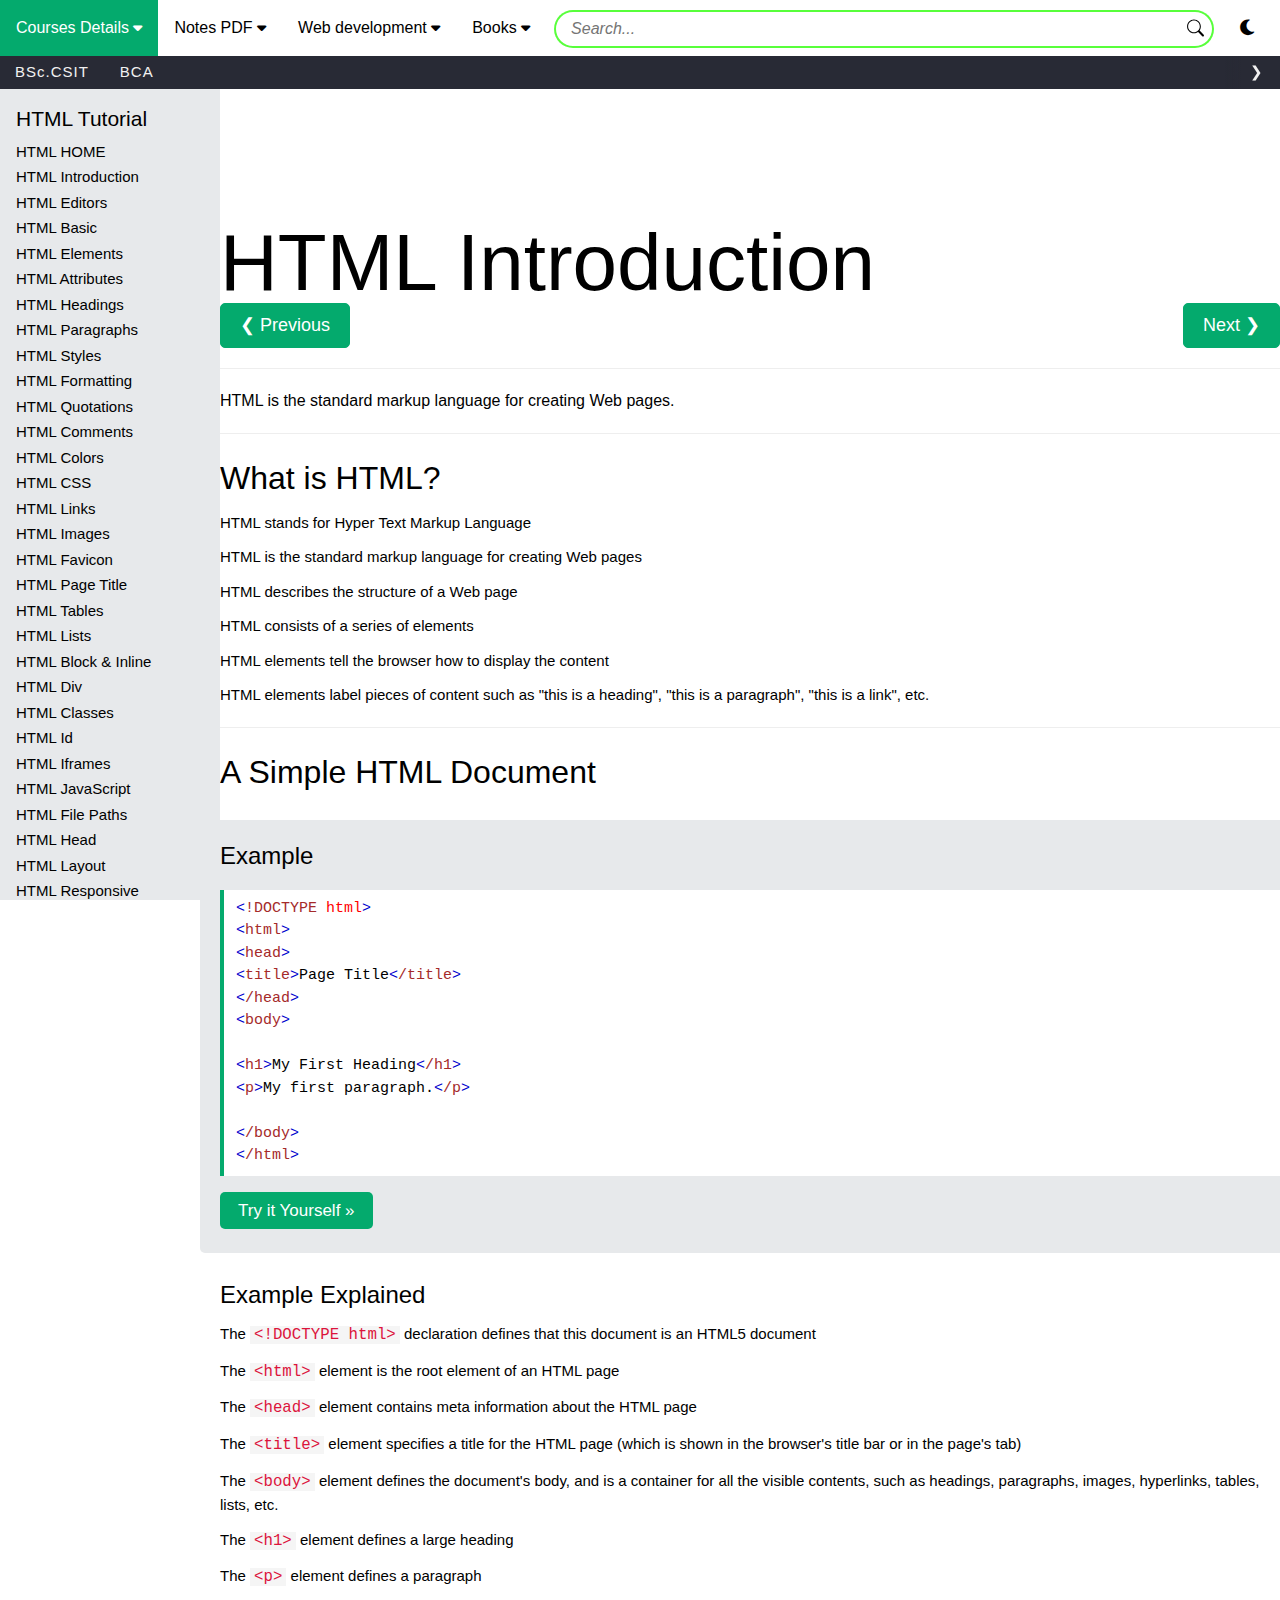
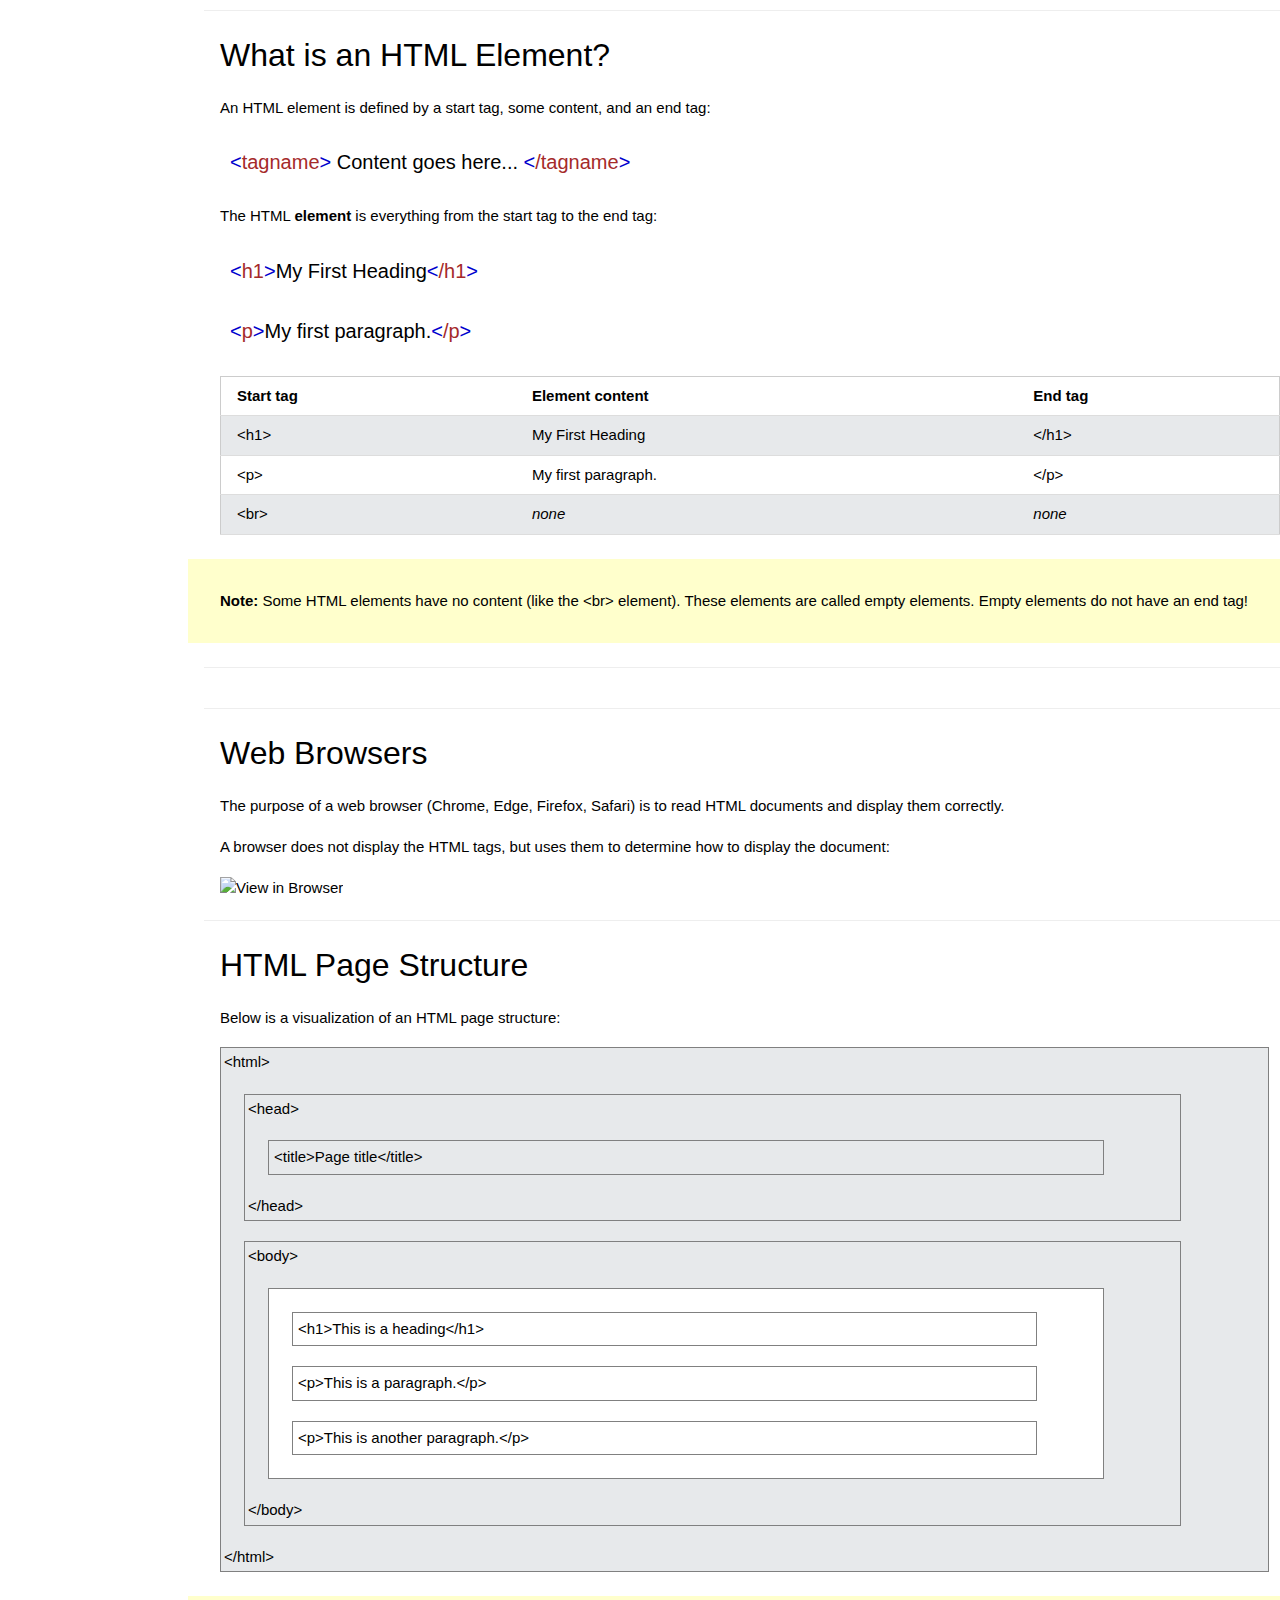
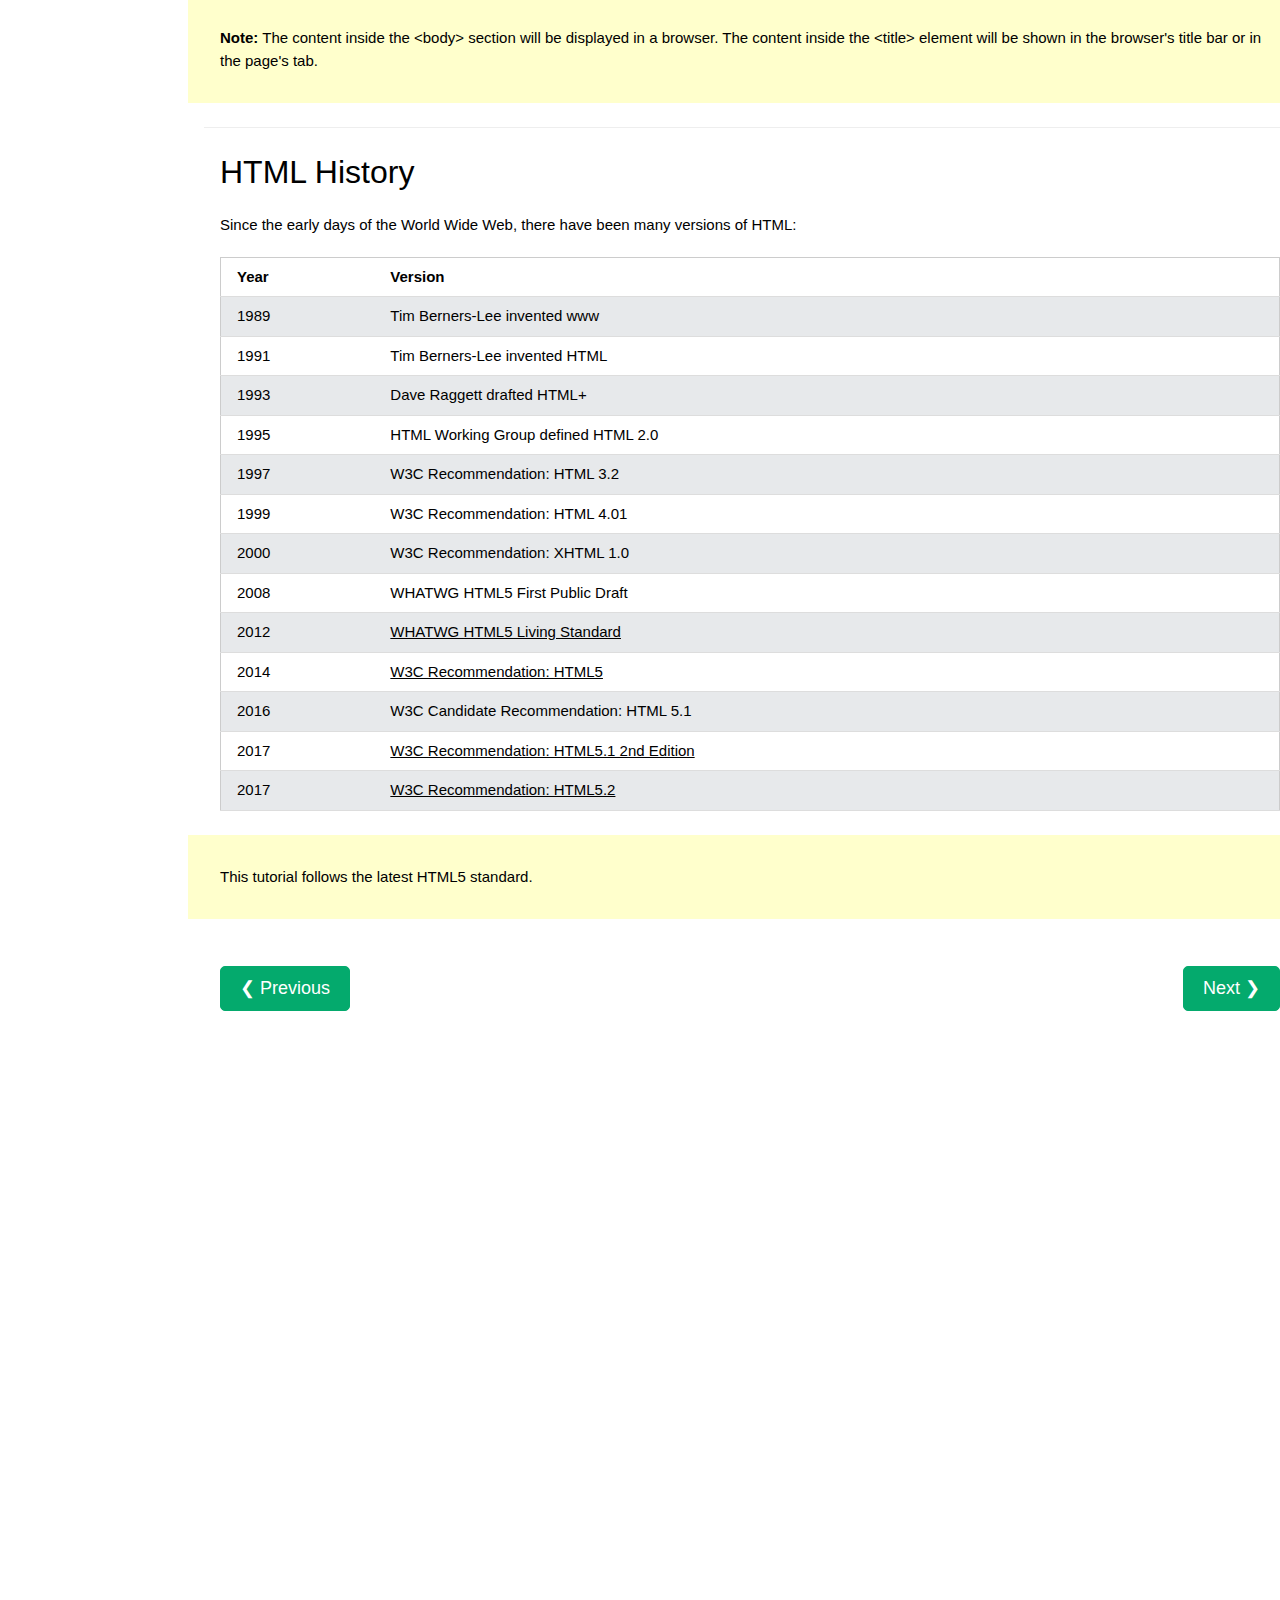
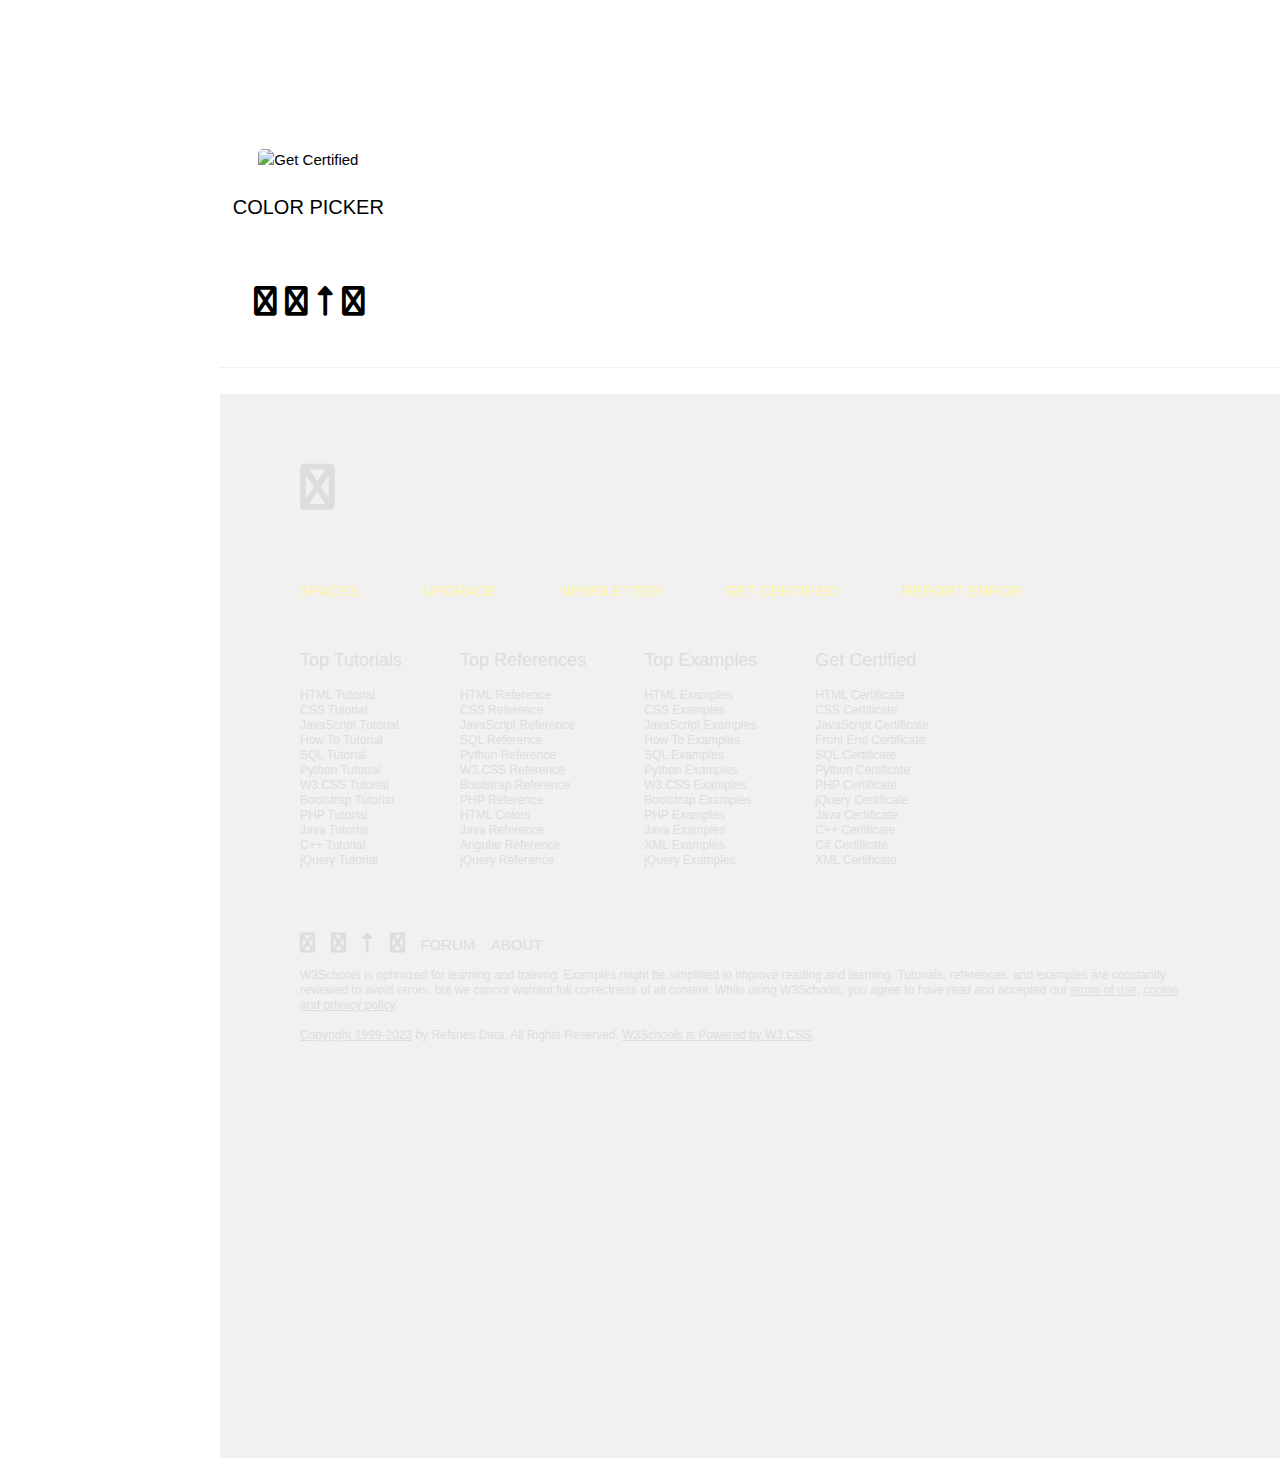
==== csit/index.html @ 094f54e8 "Add files via upload" ====
<!DOCTYPE html>
<html lang="en-US">
<head>
    <title>Introduction to HTML</title>
    <meta charset="utf-8">
    <meta name="viewport" content="width=device-width, initial-scale=1">
    <meta name="author" content="Your Name">
\
    <meta name="Keywords"
        content="HTML, CSS, JavaScript, PHP, Java, jQuery, Bootstrap, XML, Icons, NodeJS, React, Angular, Git, Data Science, Tutorials, Programming, Web Development, Online Training, Learning, Quiz, Exercises, Courses, Lessons, References, Examples, Source code, Tips, Website, Pipara Academy, RRM Campus, Ramswarup Ramsagar Multiple Campus.">

    <meta name="Description"
        content="Explore HTML, CSS, JavaScript, PHP, Java, jQuery, Bootstrap, XML, Icons, NodeJS, React, Angular, Git, Data Science, Tutorials, Programming, Web Development, and more at Pipara Academy, RRM Campus, and Ramswarup Ramsagar Multiple Campus. Dive into online training, quizzes, exercises, courses, and lessons. Access valuable references, examples, source code, and tips for a comprehensive learning experience.">

    <!-- Open Graph meta tags (for Facebook and other social platforms) -->
    <meta property="og:title" content="Your Website Title">
    <meta property="og:image" content="URL to your image">
    <meta property="og:image:width" content="436">
    <meta property="og:image:height" content="228">
    <meta property="og:url" content="URL to your website">
    <meta property="og:type" content="website">
    <meta property="og:image:type" content="image/png">
    <meta property="og:description" content="Pipara Academy offers free online tutorials, references, and exercises in all the major languages of the web. Explore comprehensive guides on popular subjects like HTML, CSS, JavaScript, Python, SQL, Java, and more. notes and pdf your learning experience to CSIT, BCA, and BBA with specialized resources in computer science, information technology, and business administration.">

    <!-- Twitter Card meta tags -->
    <meta name="twitter:card" content="summary_large_image">
    <meta name="twitter:site" content="@yourtwitterhandle">
    <meta name="twitter:title" content="Your Website Title">
    <meta name="twitter:description" content="Your website description for Twitter">
    <meta name="twitter:image" content="URL to your image">

    <!-- Favicon -->
    <link rel="icon" href="path/to/favicon.ico" type="image/x-icon">

    <link rel="apple-touch-icon" sizes="180x180" href="/apple-touch-icon.png">
    <link rel="icon" type="image/png" sizes="32x32" href="/favicon-32x32.png">
    <link rel="icon" type="image/png" sizes="16x16" href="/favicon-16x16.png">

    <link rel="manifest" href="/site.webmanifest">
    <link rel="mask-icon" href="/safari-pinned-tab.svg" color="#04aa6d">

    <meta name="msapplication-TileColor" content="#00a300">
    <meta name="theme-color" content="#ffffff">

    <!-- Search Engine Meta Tags -->
    <meta name="robots" content="index, follow">
    <meta name="googlebot" content="index, follow">
    <meta name="bingbot" content="index, follow">


    <!-- Canonical Link (Specify the preferred version of a page) -->
    <link rel="canonical" href="https://www.yourwebsite.com">


    <!-- CSS and JavaScript links go here -->
    <link rel="stylesheet" href="/style/topnav-main.css">
    <link rel="stylesheet" href="/style/template.css">


    <!-- icon cnd link fa fa-caret-down and fa fa-caret-up -->
    <link rel="stylesheet" href="https://cdnjs.cloudflare.com/ajax/libs/font-awesome/6.0.0/css/all.min.css" />


    <!-- JavaScript links go here -->
    <!-- <script async data-cfasync="false" src="javaScript/loader.js" type="text/javascript"></script> -->
     <!-- JavaScript links go here -->
    <script src="/javaScript/common-deps.js"></script>
    <script src="/javaScript/user-session.js"></script>
    <!-- JavaScript links go here -->
    <script src="/javaScript/my-learning.js"></script>

    <!-- google search on websites Search box -->
    <script src="/javaScript/uic.js"></script>
    <!-- google search on websites Search box -->
    <!-- javascript files -->

    <!-- javascript files -->


    
    <!-- Google Tag Manager -->
    <script>
        (function (w, d, s, l, i) {
            w[l] = w[l] || []; w[l].push({
                'gtm.start':
                    new Date().getTime(), event: 'gtm.js'
            }); var f = d.getElementsByTagName(s)[0],
                j = d.createElement(s), dl = l != 'dataLayer' ? '&l=' + l : ''; j.async = true; j.src =
                    'https://www.googletagmanager.com/gtm.js?id=' + i + dl; f.parentNode.insertBefore(j, f);
        })(window, document, 'script', 'dataLayer', 'GTM-KTCFC3S');

        var subjectFolder = location.pathname;
        subjectFolder = subjectFolder.replace("/", "");
        if (subjectFolder.startsWith("python/") == true) {
            if (subjectFolder.includes("/numpy/") == true) {
                subjectFolder = "numpy/"
            } else if (subjectFolder.includes("/pandas/") == true) {
                subjectFolder = "pandas/"
            } else if (subjectFolder.includes("/scipy/") == true) {
                subjectFolder = "scipy/"
            }
        }
        subjectFolder = subjectFolder.substr(0, subjectFolder.indexOf("/"));
    </script>
    <!-- End Google Tag Manager -->

    <script src="/lib/uic.js?v=1.0.5"></script>
    <script data-cfasync="false" type="text/javascript">
        var k42 = false;
        // GPT slots
        var gptAdSlots = [];
        window.googletag = window.googletag || { cmd: [] };
        googletag.cmd.push(function () {
            googletag.pubads().setTargeting("page_section", subjectFolder);

        });
        k42 = true;

    </script>
    <script data-cfasync="false" type="text/javascript">
        window.snigelPubConf = {
            "adengine": {

                "activeAdUnits": ["main_leaderboard", "sidebar_top", "bottom_left", "bottom_right"]

            }
        }
        uic_r_a()
    </script>
    <script type='text/javascript'>
        var stickyadstatus = "";
        function fix_stickyad() {
            document.getElementById("stickypos").style.position = "sticky";
            var elem = document.getElementById("stickyadcontainer");
            if (!elem) { return false; }
            if (document.getElementById("skyscraper")) {
                var skyWidth = Number(w3_getStyleValue(document.getElementById("skyscraper"), "width").replace("px", ""));
            }
            else {
                var skyWidth = Number(w3_getStyleValue(document.getElementById("right"), "width").replace("px", ""));
            }
            elem.style.width = skyWidth + "px";
            if (window.innerWidth <= 992) {
                elem.style.position = "";
                elem.style.top = stickypos + "px";
                return false;
            }
            var stickypos = document.getElementById("stickypos").offsetTop;
            var docTop = window.pageYOffset || document.documentElement.scrollTop || document.body.scrollTop;
            var adHeight = Number(w3_getStyleValue(elem, "height").replace("px", ""));
            if (stickyadstatus == "") {
                if ((stickypos - docTop) < 100) {
                    elem.style.position = "fixed";
                    elem.style.top = "100px";
                    stickyadstatus = "sticky";
                    document.getElementById("stickypos").style.position = "sticky";

                }
            } else {
                if ((docTop + 100) - stickypos < 0) {
                    elem.style.position = "";
                    elem.style.top = stickypos + "px";
                    stickyadstatus = "";
                    document.getElementById("stickypos").style.position = "static";
                }
            }
            if (stickyadstatus == "sticky") {
                if ((docTop + adHeight + 100) > document.getElementById("footer").offsetTop) {
                    elem.style.position = "absolute";
                    elem.style.top = (document.getElementById("footer").offsetTop - adHeight) + "px";
                    document.getElementById("stickypos").style.position = "static";
                } else {
                    elem.style.position = "fixed";
                    elem.style.top = "100px";
                    stickyadstatus = "sticky";
                    document.getElementById("stickypos").style.position = "sticky";
                }
            }
        }
        function w3_getStyleValue(elmnt, style) {
            if (window.getComputedStyle) {
                return window.getComputedStyle(elmnt, null).getPropertyValue(style);
            } else {
                return elmnt.currentStyle[style];
            }
        }
    </script>

    <script async data-cfasync="false" src="https://cdn.snigelweb.com/adengine/w3schools.com/loader.js"
        type="text/javascript"></script>
    <script src="/lib/common-deps.js?v=1.0.3"></script>
    <script src="/lib/user-session.js?v=1.0.33"></script>
    <script src="/lib/my-learning.js?v=1.0.23"></script>


    <style>
        .spes_tagname {
            color: brown;
        }

        .spes_tag {
            color: mediumblue;
        }

        body.darkpagetheme .spes_tagname {
            color: #ff9999;
        }

        body.darkpagetheme .spes_tag {
            color: #88ccbb;
        }
    </style>
</head>

<body>

    
    <div id="tnb-search-suggestions"></div>

    <div id="top-nav-bar" class="classic">
        <div id="pagetop" class="w3-bar notranslate w3-white">

            <!-- Logo placeholder -->

            <nav class="tnb-desktop-nav w3-bar-item">
                <a class="tnb-nav-btn w3-bar-item w3-button barex bar-item-hover w3-padding-16 ga-top ga-top-tut-and-ref"
                    href="javascript:void(0)" onclick="TopNavBar.openNavItem('Courses')" id="navbtn_Courses"
                    title="Courses and References" role="button">
                    Courses Details
                    <i class="fa fa-caret-down" style="font-size: 15px" aria-hidden="true"></i>
                    <i class="fa fa-caret-up" style="display: none; font-size: 15px" aria-hidden="true"></i>
                </a>

                <a class="tnb-nav-btn w3-bar-item w3-button barex bar-item-hover w3-padding-16 ga-top ga-top-exc-and-quz"
                    href="javascript:void(0)" onclick="TopNavBar.openNavItem('Notes')" id="navbtn_Notes"
                    title="Notes and Quizzes" role="button">
                    Notes PDF
                    <i class="fa fa-caret-down" style="font-size: 15px" aria-hidden="true"></i>
                    <i class="fa fa-caret-up" style="display: none; font-size: 15px" aria-hidden="true"></i>
                </a>

                <a class="tnb-nav-btn w3-bar-item w3-button barex bar-item-hover w3-padding-16 tnb-paid-service ga-top ga-top-cert-and-course"
                    href="javascript:void(0)" onclick="TopNavBar.openNavItem('certified')" id="navbtn_certified"
                    title="Web" role="button">
                    Web development
                    <i class="fa fa-caret-down" style="font-size: 15px" aria-hidden="true"></i>
                    <i class="fa fa-caret-up" style="display: none; font-size: 15px" aria-hidden="true"></i>
                </a>

                <a class="tnb-nav-btn w3-bar-item w3-button barex bar-item-hover w3-padding-16 ga-top ga-top-Books"
                    href="javascript:void(0)" onclick="TopNavBar.openNavItem('Books')" id="navbtn_Books"
                    title="Our Books" role="button">
                    Books
                    <i class="fa fa-caret-down" style="font-size: 15px" aria-hidden="true"></i>
                    <i class="fa fa-caret-up" style="display: none; font-size: 15px" aria-hidden="true"></i>
                </a>
            </nav>

            <a class="tnb-menu-btn w3-bar-item w3-button bar-item-hover w3-padding-16 ga-top ga-top-menu"
                href="javascript:void(0)" onclick="TopNavBar.openMenu()" title="Menu" aria-label="Menu" role="button">
                Menu
                <i class="fa fa-caret-down" style="font-size: 15px" aria-hidden="true"></i>
                <i class="fa fa-caret-up" style="display: none; font-size: 15px" aria-hidden="true"></i>
            </a>

            <div id="tnb-google-search-container" class="w3-bar-item">
                <div id="tnb-google-search-inner-container">
                    <label for="tnb-google-search-input" class="tnb-soft-hide">
                        Search field
                    </label>

                    <input id="tnb-google-search-input" type="text" placeholder="Search..." autocomplete="off"
                        onkeydown="TopNavBar.googleSearchAttachKeyPressHandler(event)" aria-label="Search field"
                        oninput="TopNavBar.searchWithSuggestions(this)" onfocus="TopNavBar.searchWithSuggestions(this)"
                        onblur="TopNavBar.searchFieldLostFocus(event)" />

                    <div id="tnb-google-search-submit-btn" class="tnb-button-light" role="button"
                        aria-label="Button to search" onclick="TopNavBar.googleSearchSubmit()">
                        <svg id="tnb-google-search-icon" viewBox="0 0 17 16" fill="none" xmlns="/">
                            <path
                                d="M11.8153 10.3439C12.6061 9.2673 13.0732 7.9382 13.0732 6.5C13.0732 2.91015 10.163 0 6.57318 0C2.98333 0 0.0731812 2.91015 0.0731812 6.5C0.0731812 10.0899 2.98333 13 6.57318 13C8.01176 13 9.3412 12.5327 10.4179 11.7415L10.4171 11.7422C10.4466 11.7822 10.4794 11.8204 10.5156 11.8566L14.3661 15.7071C14.7566 16.0976 15.3898 16.0976 15.7803 15.7071C16.1708 15.3166 16.1708 14.6834 15.7803 14.2929L11.9298 10.4424C11.8936 10.4062 11.8553 10.3734 11.8153 10.3439ZM12.0732 6.5C12.0732 9.53757 9.61075 12 6.57318 12C3.53561 12 1.07318 9.53757 1.07318 6.5C1.07318 3.46243 3.53561 1 6.57318 1C9.61075 1 12.0732 3.46243 12.0732 6.5Z"
                                fill="black"></path>
                        </svg>
                    </div>
                </div>

                <div id="tnb-google-search-mobile-action-btns">
                    <div id="tnb-google-search-mobile-show" class="tnb-button"
                        onclick="TopNavBar.googleSearchShowMobileContainer()" aria-label="Button to open search field"
                        role="button">
                        <svg viewBox="0 0 17 16" fill="none" xmlns="http://www.w3.org/2000/svg">
                            <path
                                d="M11.8153 10.3439C12.6061 9.2673 13.0732 7.9382 13.0732 6.5C13.0732 2.91015 10.163 0 6.57318 0C2.98333 0 0.0731812 2.91015 0.0731812 6.5C0.0731812 10.0899 2.98333 13 6.57318 13C8.01176 13 9.3412 12.5327 10.4179 11.7415L10.4171 11.7422C10.4466 11.7822 10.4794 11.8204 10.5156 11.8566L14.3661 15.7071C14.7566 16.0976 15.3898 16.0976 15.7803 15.7071C16.1708 15.3166 16.1708 14.6834 15.7803 14.2929L11.9298 10.4424C11.8936 10.4062 11.8553 10.3734 11.8153 10.3439ZM12.0732 6.5C12.0732 9.53757 9.61075 12 6.57318 12C3.53561 12 1.07318 9.53757 1.07318 6.5C1.07318 3.46243 3.53561 1 6.57318 1C9.61075 1 12.0732 3.46243 12.0732 6.5Z"
                                fill="currentColor"></path>
                        </svg>
                    </div>

                    <div id="tnb-google-search-mobile-close" class="tnb-button"
                        onclick="TopNavBar.googleSearchHideMobileContainer()" role="button"
                        aria-label="Close search field">
                        <i>&times;</i>
                    </div>
                </div>
            </div>

            <div id="tnb-dark-mode-toggle-wrapper" class="w3-bar-item">
                <a id="tnb-dark-mode-toggle-btn" href="javascript:void(0);"
                    class="tnb-button fa ga-nav ga-dark-mode-toggle" onclick="TopNavBar.toggleUserPreferredTheme()"
                    role="button" title="Toggle light/dark mode" aria-label="Toggle light/dark mode">
                    <i class="fa fa-moon"></i>
                </a>
            </div>

            <div class="tnb-right-section">
                <!-- < user-anonymous -->
                <!-- <a href="/"
                    class="user-anonymous tnb-login-btn w3-bar-item w3-btn w3-hide bar-item-hover w3-right ws-light-green ga-top ga-top-login"
                    title="Login to your account" aria-label="Login to your account">
                    Log in
                </a>

                <a href="/"
                    class="user-anonymous tnb-signup-btn w3-bar-item w3-button w3-hide w3-right ws-green ws-hover-green ga-top ga-top-signup"
                    title="Sign Up to Improve Your Learning Experience"
                    aria-label="Sign Up to Improve Your Learning Experience">
                    Sign Up
                </a> -->
                <!-- > user-anonymous -->

                <!-- < user-authenticated -->
                <!-- <a href="/"
                    class="user-authenticated user-profile-btn w3-alt-btn w3-hide ga-top ga-top-profile"
                    title="Your Piparaacademy Profile" aria-label="Your Piparaacademy Profile">
                    <svg xmlns="http://www.w3.org/2000/svg" version="1.1" viewBox="0 0 2048 2048"
                        class="user-profile-icon" aria-label="Your Piparaacademy Profile Icon">
                        <path
                            d="M 843.500 1148.155 C 837.450 1148.515, 823.050 1149.334, 811.500 1149.975 C 742.799 1153.788, 704.251 1162.996, 635.391 1192.044 C 517.544 1241.756, 398.992 1352.262, 337.200 1470 C 251.831 1632.658, 253.457 1816.879, 340.500 1843.982 C 351.574 1847.431, 1696.426 1847.431, 1707.500 1843.982 C 1794.543 1816.879, 1796.169 1632.658, 1710.800 1470 C 1649.008 1352.262, 1530.456 1241.756, 1412.609 1192.044 C 1344.588 1163.350, 1305.224 1153.854, 1238.500 1150.039 C 1190.330 1147.286, 1196.307 1147.328, 1097 1149.035 C 1039.984 1150.015, 1010.205 1150.008, 950 1149.003 C 851.731 1147.362, 856.213 1147.398, 843.500 1148.155"
                            stroke="none" fill="#2a93fb" fill-rule="evenodd" />
                        <path
                            d="M 1008 194.584 C 1006.075 194.809, 999.325 195.476, 993 196.064 C 927.768 202.134, 845.423 233.043, 786 273.762 C 691.987 338.184, 622.881 442.165, 601.082 552 C 588.496 615.414, 592.917 705.245, 611.329 760.230 C 643.220 855.469, 694.977 930.136, 763.195 979.321 C 810.333 1013.308, 839.747 1026.645, 913.697 1047.562 C 1010.275 1074.879, 1108.934 1065.290, 1221 1017.694 C 1259.787 1001.221, 1307.818 965.858, 1339.852 930.191 C 1460.375 795.998, 1488.781 609.032, 1412.581 451.500 C 1350.098 322.327, 1240.457 235.724, 1097.500 202.624 C 1072.356 196.802, 1025.206 192.566, 1008 194.584"
                            stroke="none" fill="#0aaa8a" fill-rule="evenodd" />
                    </svg>

                    <svg xmlns="http://www.w3.org/2000/svg" class="user-progress"
                        aria-label="Your Piparaacademy Profile Progress">
                        <path class="user-progress-circle1" fill="none"
                            d="M 25.99650934151373 15.00000030461742 A 20 20 0 1 0 26 15"></path>
                        <path class="user-progress-circle2" fill="none" d="M 26 15 A 20 20 0 0 0 26 15"></path>
                    </svg>

                    <span class="user-progress-star">&#x2605;</span>

                    <span class="user-progress-point">+1</span>
                </a>

                <a href="/"
                    class="user-authenticated tnb-dashboard-btn w3-bar-item w3-button w3-hide w3-right w3-white ga-top ga-top-dashboard"
                    title="Your Piparaacademy Dashboard" aria-label="Your Piparaacademy Dashboard">
                    My Piparaacademy
                </a> -->
                <!-- > user-authenticated -->

                <!-- < user-anonymous - action-btn -->
                <!-- <a target="_blank" href="/"
                    class="user-anonymous tnb-Web-btn w3-bar-item w3-button w3-hide w3-right w3-white ga-top ga-top-Web"
                    title="Piparaacademy Web" aria-label="Piparaacademy Web">
                    <svg xmlns="http://www.w3.org/2000/svg" height="1em" viewBox="0 0 576 512" aria-hidden="true">
                        <path
                            d="M24 0C10.7 0 0 10.7 0 24S10.7 48 24 48H69.5c3.8 0 7.1 2.7 7.9 6.5l51.6 271c6.5 34 36.2 58.5 70.7 58.5H488c13.3 0 24-10.7 24-24s-10.7-24-24-24H199.7c-11.5 0-21.4-8.2-23.6-19.5L170.7 288H459.2c32.6 0 61.1-21.8 69.5-53.3l41-152.3C576.6 57 557.4 32 531.1 32h-411C111 12.8 91.6 0 69.5 0H24zM131.1 80H520.7L482.4 222.2c-2.8 10.5-12.3 17.8-23.2 17.8H161.6L131.1 80zM176 512a48 48 0 1 0 0-96 48 48 0 1 0 0 96zm336-48a48 48 0 1 0 -96 0 48 48 0 1 0 96 0z"
                            fill="currentColor" />
                    </svg>
                    Get Certified
                </a>

                <a href="/"
                    class="user-anonymous tnb-spaces-btn w3-bar-item w3-button w3-hide w3-right w3-white ga-top ga-top-spaces"
                    title="Get Your Own Website With Piparaacademy Spaces"
                    aria-label="Get Your Own Website With Piparaacademy Spaces">
                    <svg xmlns="http://www.w3.org/2000/svg" height="1em" viewBox="0 0 640 512" aria-hidden="true">
                        <path
                            d="M392.8 1.2c-17-4.9-34.7 5-39.6 22l-128 448c-4.9 17 5 34.7 22 39.6s34.7-5 39.6-22l128-448c4.9-17-5-34.7-22-39.6zm80.6 120.1c-12.5 12.5-12.5 32.8 0 45.3L562.7 256l-89.4 89.4c-12.5 12.5-12.5 32.8 0 45.3s32.8 12.5 45.3 0l112-112c12.5-12.5 12.5-32.8 0-45.3l-112-112c-12.5-12.5-32.8-12.5-45.3 0zm-306.7 0c-12.5-12.5-32.8-12.5-45.3 0l-112 112c-12.5 12.5-12.5 32.8 0 45.3l112 112c12.5 12.5 32.8 12.5 45.3 0s12.5-32.8 0-45.3L77.3 256l89.4-89.4c12.5-12.5 12.5-32.8 0-45.3z"
                            fill="currentColor" />
                    </svg>
                    Spaces
                </a>

                <a href="/"
                    class="user-anonymous tnb-jobs-btn w3-bar-item w3-button w3-hide w3-right w3-white ga-top ga-top-jobs"
                    title="Find Your Next Job or Hire with Piparaacademy Pathfinder"
                    aria-label="Find Your Next Job or Hire with Piparaacademy Pathfinder">
                    <svg xmlns="http://www.w3.org/2000/svg" height="1em" viewBox="0 0 640 512" aria-hidden="true">
                        <path
                            d="M176 56V96H336V56c0-4.4-3.6-8-8-8H184c-4.4 0-8 3.6-8 8zM128 96V56c0-30.9 25.1-56 56-56H328c30.9 0 56 25.1 56 56V96h64c35.3 0 64 28.7 64 64V280 416c0 35.3-28.7 64-64 64H64c-35.3 0-64-28.7-64-64V280 160c0-35.3 28.7-64 64-64h64zM48 304V416c0 8.8 7.2 16 16 16H448c8.8 0 16-7.2 16-16V304H320v16c0 17.7-14.3 32-32 32H224c-17.7 0-32-14.3-32-32V304H48zm144-48H320 464V160c0-8.8-7.2-16-16-16H360 152 64c-8.8 0-16 7.2-16 16v96H192z"
                            fill="currentColor" />
                    </svg>
                    Jobs
                </a> -->

                <!-- > user-anonymous - action-btn -->

                <!-- < user-authenticated - action-btn -->
                <!-- <a target="_blank" href="/"
                    class="user-authenticated tnb-Web-btn w3-bar-item w3-button w3-hide w3-right w3-white ga-top ga-top-Web"
                    title="Piparaacademy Web" aria-label="Piparaacademy Web">
                    <svg xmlns="http://www.w3.org/2000/svg" height="1em" viewBox="0 0 576 512" aria-hidden="true">
                        <path
                            d="M24 0C10.7 0 0 10.7 0 24S10.7 48 24 48H69.5c3.8 0 7.1 2.7 7.9 6.5l51.6 271c6.5 34 36.2 58.5 70.7 58.5H488c13.3 0 24-10.7 24-24s-10.7-24-24-24H199.7c-11.5 0-21.4-8.2-23.6-19.5L170.7 288H459.2c32.6 0 61.1-21.8 69.5-53.3l41-152.3C576.6 57 557.4 32 531.1 32h-411C111 12.8 91.6 0 69.5 0H24zM131.1 80H520.7L482.4 222.2c-2.8 10.5-12.3 17.8-23.2 17.8H161.6L131.1 80zM176 512a48 48 0 1 0 0-96 48 48 0 1 0 0 96zm336-48a48 48 0 1 0 -96 0 48 48 0 1 0 96 0z"
                            fill="currentColor" />
                    </svg>
                    Get Certified
                </a>

                <a href="/"
                    class="user-authenticated tnb-spaces-btn w3-bar-item w3-button w3-hide w3-right w3-white ga-top ga-top-spaces"
                    title="Go to Your Piparaacademy Space" aria-label="Go to Your Piparaacademy Space">
                    <svg xmlns="http://www.w3.org/2000/svg" height="1em" viewBox="0 0 640 512" aria-hidden="true">
                        <path
                            d="M392.8 1.2c-17-4.9-34.7 5-39.6 22l-128 448c-4.9 17 5 34.7 22 39.6s34.7-5 39.6-22l128-448c4.9-17-5-34.7-22-39.6zm80.6 120.1c-12.5 12.5-12.5 32.8 0 45.3L562.7 256l-89.4 89.4c-12.5 12.5-12.5 32.8 0 45.3s32.8 12.5 45.3 0l112-112c12.5-12.5 12.5-32.8 0-45.3l-112-112c-12.5-12.5-32.8-12.5-45.3 0zm-306.7 0c-12.5-12.5-32.8-12.5-45.3 0l-112 112c-12.5 12.5-12.5 32.8 0 45.3l112 112c12.5 12.5 32.8 12.5 45.3 0s12.5-32.8 0-45.3L77.3 256l89.4-89.4c12.5-12.5 12.5-32.8 0-45.3z"
                            fill="currentColor" />
                    </svg>
                    Spaces
                </a>

                <a href="/"
                    class="user-authenticated tnb-jobs-btn w3-bar-item w3-button w3-hide w3-right w3-white ga-top ga-top-jobs"
                    title="Find Your Next Job or Hire with Piparaacademy Pathfinder"
                    aria-label="Find Your Next Job or Hire with Piparaacademy Pathfinder">
                    <svg xmlns="http://www.w3.org/2000/svg" height="1em" viewBox="0 0 640 512" aria-hidden="true">
                        <path
                            d="M176 56V96H336V56c0-4.4-3.6-8-8-8H184c-4.4 0-8 3.6-8 8zM128 96V56c0-30.9 25.1-56 56-56H328c30.9 0 56 25.1 56 56V96h64c35.3 0 64 28.7 64 64V280 416c0 35.3-28.7 64-64 64H64c-35.3 0-64-28.7-64-64V280 160c0-35.3 28.7-64 64-64h64zM48 304V416c0 8.8 7.2 16 16 16H448c8.8 0 16-7.2 16-16V304H320v16c0 17.7-14.3 32-32 32H224c-17.7 0-32-14.3-32-32V304H48zm144-48H320 464V160c0-8.8-7.2-16-16-16H360 152 64c-8.8 0-16 7.2-16 16v96H192z"
                            fill="currentColor" />
                    </svg>
                    Jobs
                </a> -->
                <!-- > user-authenticated - action-btn -->
            </div>
        </div>

        <nav id="tnb-mobile-nav" class="tnb-mobile-nav w3-hide">
            <div class="w3-container">
                <a href="/" class="user-authenticated w3-button w3-hide ga-top ga-top-dashboard"
                    title="My Piparaacademy" aria-label="My Piparaacademy">
                    <span class="tnb-title">My Pipara academy</span>
                </a>

                <div class="tnb-mobile-nav-section" data-section="Courses">
                    <div class="tnb-mobile-nav-section-toggle-btn w3-button ga-top ga-top-menu-tut-and-ref"
                        onclick="TopNavBar.toggleMobileNav(event, 'Courses');" aria-label="Courses" role="button">
                        <span class="tnb-title">Courses Details</span>
                        <i class="tnb-icon fa fa-caret-down" aria-hidden="true"></i>
                    </div>

                    <div id="sectionxs_Courses" class="tnb-mobile-nav-section-body">
                        &nbsp;
                    </div>
                </div>

                <div class="tnb-mobile-nav-section" data-section="Notes">
                    <div class="tnb-mobile-nav-section-toggle-btn w3-button ga-top ga-top-menu-exc-and-quz"
                        onclick="TopNavBar.toggleMobileNav(event, 'Notes')" aria-label="Notes" role="button">
                        <span class="tnb-title">Notes PDF</span>
                        <i class="tnb-icon fa fa-caret-down" aria-hidden="true"></i>
                    </div>

                    <div id="sectionxs_Notes" class="tnb-mobile-nav-section-body">
                        &nbsp;
                    </div>
                </div>

                <div class="tnb-mobile-nav-section" data-section="certified">
                    <div class="tnb-mobile-nav-section-toggle-btn tnb-paid-service w3-button ga-top ga-top-menu-cert-and-course"
                        onclick="TopNavBar.toggleMobileNav(event, 'certified')" aria-label="Web" role="button">
                        <span class="tnb-title">Web Development</span>
                        <i class="tnb-icon fa fa-caret-down" aria-hidden="true"></i>
                    </div>

                    <div id="sectionxs_certified" class="tnb-mobile-nav-section-body">
                        &nbsp;
                    </div>
                </div>

                <div class="tnb-mobile-nav-section" data-section="Books">
                    <div class="tnb-mobile-nav-section-toggle-btn w3-button ga-top ga-top-menu-Books"
                        onclick="TopNavBar.toggleMobileNav(event, 'Books')" aria-label="Books" role="button">
                        <span class="tnb-title">Books</span>
                        <i class="tnb-icon fa fa-caret-down" aria-hidden="true"></i>
                    </div>

                    <div id="sectionxs_Books" class="tnb-mobile-nav-section-body">
                        &nbsp;
                    </div>
                </div>

                <!-- <a href="/" class="w3-button ga-top ga-top-menu-spaces"
                    title="Get Your Own Website With Piparaacademy Spaces"
                    aria-label="Get Your Own Website With Piparaacademy Spaces">
                    <span class="tnb-title">Spaces</span>
                    <svg class="tnb-icon" xmlns="http://www.w3.org/2000/svg" viewBox="0 0 640 512" aria-hidden="true">
                        <path
                            d="M392.8 1.2c-17-4.9-34.7 5-39.6 22l-128 448c-4.9 17 5 34.7 22 39.6s34.7-5 39.6-22l128-448c4.9-17-5-34.7-22-39.6zm80.6 120.1c-12.5 12.5-12.5 32.8 0 45.3L562.7 256l-89.4 89.4c-12.5 12.5-12.5 32.8 0 45.3s32.8 12.5 45.3 0l112-112c12.5-12.5 12.5-32.8 0-45.3l-112-112c-12.5-12.5-32.8-12.5-45.3 0zm-306.7 0c-12.5-12.5-32.8-12.5-45.3 0l-112 112c-12.5 12.5-12.5 32.8 0 45.3l112 112c12.5 12.5 32.8 12.5 45.3 0s12.5-32.8 0-45.3L77.3 256l89.4-89.4c12.5-12.5 12.5-32.8 0-45.3z"
                            fill="currentColor" />
                    </svg>
                </a> -->

                <!-- <a target="_blank" href="/"
                    class="w3-button ga-top ga-top-menu-Web" title="Piparaacademy Web"
                    aria-label="Piparaacademy Web">
                    <span class="tnb-title">Get Certified</span>
                    <svg class="tnb-icon" xmlns="http://www.w3.org/2000/svg" viewBox="0 0 576 512" aria-hidden="true">
                        <path
                            d="M24 0C10.7 0 0 10.7 0 24S10.7 48 24 48H69.5c3.8 0 7.1 2.7 7.9 6.5l51.6 271c6.5 34 36.2 58.5 70.7 58.5H488c13.3 0 24-10.7 24-24s-10.7-24-24-24H199.7c-11.5 0-21.4-8.2-23.6-19.5L170.7 288H459.2c32.6 0 61.1-21.8 69.5-53.3l41-152.3C576.6 57 557.4 32 531.1 32h-411C111 12.8 91.6 0 69.5 0H24zM131.1 80H520.7L482.4 222.2c-2.8 10.5-12.3 17.8-23.2 17.8H161.6L131.1 80zM176 512a48 48 0 1 0 0-96 48 48 0 1 0 0 96zm336-48a48 48 0 1 0 -96 0 48 48 0 1 0 96 0z"
                            fill="currentColor" />
                    </svg>
                </a> -->

                <!-- <a href="/" class="w3-button ga-top ga-top-menu-jobs"
                    title="Find Your Next Job or Hire with Piparaacademy Pathfinder"
                    aria-label="Find Your Next Job or Hire with Piparaacademy Pathfinder">
                    <span class="tnb-title">Jobs</span>
                    <svg class="tnb-icon" xmlns="http://www.w3.org/2000/svg" viewBox="0 0 576 512" aria-hidden="true">
                        <path
                            d="M176 56V96H336V56c0-4.4-3.6-8-8-8H184c-4.4 0-8 3.6-8 8zM128 96V56c0-30.9 25.1-56 56-56H328c30.9 0 56 25.1 56 56V96h64c35.3 0 64 28.7 64 64V280 416c0 35.3-28.7 64-64 64H64c-35.3 0-64-28.7-64-64V280 160c0-35.3 28.7-64 64-64h64zM48 304V416c0 8.8 7.2 16 16 16H448c8.8 0 16-7.2 16-16V304H320v16c0 17.7-14.3 32-32 32H224c-17.7 0-32-14.3-32-32V304H48zm144-48H320 464V160c0-8.8-7.2-16-16-16H360 152 64c-8.8 0-16 7.2-16 16v96H192z"
                            fill="currentColor" />
                    </svg>
                </a> -->

                <!-- <a class="user-authenticated w3-hide w3-button ga-top ga-top-logout"
                    href="/" title="Logout" aria-label="Logout">
                    <span class="tnb-title">Logout</span>
                </a> -->



                <div class="social">
                    <a class="w3-button w3-round ga-fp" target="_blank" href="https://www.facebook.com/piparaacademy/"
                        title="Pipara Academy on Facebook">
                        <i class="fa-brands fa-facebook-square"></i>
                    </a>

                    <a class="w3-button w3-round ga-fp" target="_blank" href="https://www.instagram.com/piparaacademy/"
                        title="Pipara Academy on Instagram">
                        <i class="fa-brands fa-instagram-square"></i>
                    </a>

                    <a class="w3-button w3-round ga-fp" target="_blank" href="/"
                        title="Join the Pipara Academy community on Discord">
                        <i class="fa-brands fa-discord-square" aria-hidden="true"></i>
                    </a>

                    <a class="w3-button w3-round ga-fp" target="_blank" href="/"
                    title="Join the Pipara Academy community on Twitter">
                    <i class="fa-brands fa-twitter-square"></i>
                </a>

                    <a class="w3-button w3-round ga-fp" target="_blank"
                        href="https://www.linkedin.com/company/Piparaacademy.com/" title="Pipara Academy on LinkedIn">
                        <i class="fa-brands fa-youtube-square"></i>
                    </a>
                </div>
            </div>

            <div class="w3-button tnb-close-menu-btn w3-round ga-top ga-top-close-accordion" tabindex="0"
                onclick="TopNavBar.closeMenu()" role="button" aria-label="Close menu">
                <span>&times;</span>
            </div>
        </nav>

        <div id="dropdown-nav-outer-wrapper">
            <div id="dropdown-nav-inner-wrapper">
                <nav id="nav_Courses" class="dropdown-nav w3-hide-small navex" tabindex="-1"
                    aria-label="Menu for Courses">
                    <div class="w3-content menu-content">
                        <div id="Courses_list" class="w3-row-padding w3-bar-block">
                            <div class="nav-heading-container w3-container">
                                <div class="nav-heading-container-title">
                                    <h2 style="color: #fff4a3"><b>Courses Details</b></h2>
                                </div>

                                <div data-section="Courses" class="filter-input-wrapper">
                                    <div class="filter-input-inner-wrapper">
                                        <label for="filter-Courses-input" class="tnb-soft-hide">
                                            Courses filter input
                                        </label>
                                        <input id="filter-Courses-input"
                                            oninput="TopNavBar.filter(event, 'nav_Courses')" type="text"
                                            class="filter-input" placeholder="Filter..."
                                            aria-label="Courses filter input" />

                                        <div class="filter-clear-btn tnb-button-dark-v2" role="button"
                                            aria-label="Filter clear button"
                                            onclick="TopNavBar.clearFilter(event, 'nav_Courses')">
                                            <span>&times;</span>
                                        </div>
                                    </div>
                                </div>
                            </div>

                            <div class="w3-col l4 m6">
                                <div id="Courses_html_css_links_list">
                                    <h3 class="tnb-nav-section-title" data-heading="html_and_css_title">
                                        HTML and CSS
                                    </h3>
                                    <div data-name="html" data-category="html_and_css">
                                        <a class="w3-bar-item w3-button acctop-link ga-top-drop ga-top-drop-tut-html"
                                            href="/" title="HTML Tutorial">
                                            <span class="learn-span">Learn</span>
                                            HTML
                                        </a>
                                        <a class="ws-btn acclink-text ga-top-drop ga-top-drop-tut-html" href="/"
                                            title="HTML Tutorial">
                                            Tutorial
                                        </a>
                                        <a class="ws-btn acclink-text ga-top-drop ga-top-drop-ref-html"
                                            href="/" title="HTML Reference">
                                            Reference
                                        </a>
                                    </div>
                                    <div data-name="css" data-category="html_and_css">
                                        <a class="w3-bar-item w3-button acctop-link ga-top-drop ga-top-drop-tut-css"
                                            href="/" title="CSS Tutorial">
                                            <span class="learn-span">Learn</span>
                                            CSS
                                        </a>
                                        <a class="ws-btn acclink-text ga-top-drop ga-top-drop-tut-css"
                                            href="/" title="CSS Tutorial">
                                            Tutorial
                                        </a>
                                        <a class="ws-btn acclink-text ga-top-drop ga-top-drop-ref-css"
                                            href="/" title="CSS Reference">
                                            Reference
                                        </a>
                                    </div>
                                    <div data-name="rwd" data-category="html_and_css">
                                        <a class="w3-bar-item w3-button acctop-link ga-top-drop ga-top-drop-tut-rwd"
                                            href="/" title="Responsive Web Design Tutorial">
                                            <span class="learn-span">Learn</span>
                                            RWD
                                        </a>
                                        <a class="ws-btn acclink-text ga-top-drop ga-top-drop-tut-rwd"
                                            href="/" title="Responsive Web Design Tutorial">
                                            Tutorial
                                        </a>
                                    </div>
                                    <div data-name="bootstrap" data-category="html_and_css">
                                        <a class="w3-bar-item w3-button acctop-link ga-top-drop ga-top-drop-tut-bs"
                                            href="/" title="Bootstrap Courses">
                                            <span class="learn-span">Learn</span>
                                            Bootstrap
                                        </a>
                                        <a class="ws-btn acclink-text ga-top-drop ga-top-drop-tut-bs"
                                            href="/" title="Bootstrap Courses">
                                            Overview
                                        </a>
                                    </div>
                                    <div data-name="w3.css" data-category="html_and_css">
                                        <a class="w3-bar-item w3-button acctop-link ga-top-drop ga-top-drop-tut-w3css"
                                            href="/" title="W3.CSS Tutorial">
                                            <span class="learn-span">Learn</span>
                                            W3.CSS
                                        </a>
                                        <a class="ws-btn acclink-text ga-top-drop ga-top-drop-tut-w3css"
                                            href="/" title="W3.CSS Tutorial">
                                            Tutorial
                                        </a>
                                        <a class="ws-btn acclink-text ga-top-drop ga-top-drop-ref-w3css"
                                            href="/" title="W3.CSS Reference">
                                            Reference
                                        </a>
                                    </div>
                                    <div data-name="sass" data-category="html_and_css">
                                        <a class="w3-bar-item w3-button acctop-link ga-top-drop ga-top-drop-tut-sass"
                                            href="/" title="SASS Tutorial">
                                            <span class="learn-span">Learn</span>
                                            Sass
                                        </a>
                                        <a class="ws-btn acclink-text ga-top-drop ga-top-drop-tut-sass"
                                            href="/" title="SASS Tutorial">
                                            Tutorial
                                        </a>
                                        <a class="ws-btn acclink-text ga-top-drop ga-top-drop-ref-sass"
                                            href="/" title="SASS Reference">
                                            Reference
                                        </a>
                                    </div>
                                    <div data-name="colors" data-category="html_and_css">
                                        <a class="w3-bar-item w3-button acctop-link ga-top-drop ga-top-drop-tut-colors"
                                            href="/" title="Colors Tutorial">
                                            <span class="learn-span">Learn</span>
                                            Colors
                                        </a>
                                        <a class="ws-btn acclink-text ga-top-drop ga-top-drop-tut-colors"
                                            href="/" title="Colors Tutorial">
                                            Tutorial
                                        </a>
                                        <a class="ws-btn acclink-text ga-top-drop ga-top-drop-ref-colors"
                                            href="/" title="Colors Reference">
                                            Reference
                                        </a>
                                    </div>
                                    <div data-name="icons" data-category="html_and_css">
                                        <a class="w3-bar-item w3-button acctop-link ga-top-drop ga-top-drop-tut-icons"
                                            href="/" title="Icons Tutorial">
                                            <span class="learn-span">Learn</span>
                                            Icons
                                        </a>
                                        <a class="ws-btn acclink-text ga-top-drop ga-top-drop-tut-icons"
                                            href="/" title="Icons Tutorial">
                                            Tutorial
                                        </a>
                                        <a class="ws-btn acclink-text ga-top-drop ga-top-drop-ref-icons"
                                            href="/" title="Icons Reference">
                                            Reference
                                        </a>
                                    </div>
                                    <div data-name="svg" data-category="html_and_css">
                                        <a class="w3-bar-item w3-button acctop-link ga-top-drop ga-top-drop-tut-svg"
                                            href="/" title="SVG Tutorial">
                                            <span class="learn-span">Learn</span>
                                            SVG
                                        </a>
                                        <a class="ws-btn acclink-text ga-top-drop ga-top-drop-tut-svg"
                                            href="/" title="SVG Tutorial">
                                            Tutorial
                                        </a>
                                        <a class="ws-btn acclink-text ga-top-drop ga-top-drop-ref-svg"
                                            href="/" title="SVG Reference">
                                            Reference
                                        </a>
                                    </div>
                                    <div data-name="canvas" data-category="html_and_css">
                                        <a class="w3-bar-item w3-button acctop-link ga-top-drop ga-top-drop-tut-canvas"
                                            href="/" title="Canvas Tutorial">
                                            <span class="learn-span">Learn</span>
                                            Canvas
                                        </a>
                                        <a class="ws-btn acclink-text ga-top-drop ga-top-drop-tut-canvas"
                                            href="/" title="Canvas Tutorial">
                                            Tutorial
                                        </a>
                                        <a class="ws-btn acclink-text ga-top-drop ga-top-drop-ref-canvas"
                                            href="/" title="Canvas Reference">
                                            Reference
                                        </a>
                                    </div>
                                    <div data-name="graphics" data-category="html_and_css">
                                        <a class="w3-bar-item w3-button acctop-link ga-top-drop ga-top-drop-tut-graphics"
                                            href="/" title="Graphics Tutorial">
                                            <span class="learn-span">Learn</span>
                                            Graphics
                                        </a>
                                        <a class="ws-btn acclink-text ga-top-drop ga-top-drop-tut-graphics"
                                            href="/" title="Graphics Tutorial">
                                            Tutorial
                                        </a>
                                    </div>
                                    <div data-name="charsets" data-category="html_and_css">
                                        <a class="w3-bar-item w3-button acctop-link ga-top-drop ga-top-drop-tut-charsets"
                                            href="/" title="Character Sets Reference">
                                            <span class="learn-span">Learn</span>
                                            Character Sets
                                        </a>
                                        <a class="ws-btn acclink-text ga-top-drop ga-top-drop-ref-canvas"
                                            href="/" title="Character Sets Reference">
                                            Reference
                                        </a>
                                    </div>
                                    <div data-name="how to" data-category="html_and_css">
                                        <a class="w3-bar-item w3-button acctop-link ga-top-drop ga-top-drop-tut-howto"
                                            href="/" title="How To - Code Snippets">
                                            <span class="learn-span">Learn</span>
                                            How To
                                        </a>
                                        <a class="ws-btn acclink-text ga-top-drop ga-top-drop-tut-howto"
                                            href="/" title="How To - Code Snippets">
                                            Tutorial
                                        </a>
                                    </div>
                                </div>

                                <div id="Courses_data_analytics_links_list_desktop" class="w3-hide-small">
                                    <h3 class="tnb-nav-section-title" data-heading="data_analytics_title">
                                        Data Analytics
                                    </h3>
                                    <div data-name="ai" data-category="data_analytics">
                                        <a class="w3-bar-item w3-button acctop-link ga-top-drop ga-top-drop-tut-ai"
                                            href="/" title="Artificial Intelligence Tutorial">
                                            <span class="learn-span">Learn</span>
                                            AI
                                        </a>
                                        <a class="ws-btn acclink-text ga-top-drop ga-top-drop-tut-ai"
                                            href="/" title="Artificial Intelligence Tutorial">
                                            Tutorial
                                        </a>
                                    </div>
                                    <div data-name="generative ai" data-category="data_analytics">
                                        <a class="w3-bar-item w3-button acctop-link ga-top-drop ga-top-drop-tut-genai"
                                            href="/" title="Generative AI Tutorial">
                                            <span class="learn-span">Learn</span>
                                            Generative AI
                                        </a>
                                        <a class="ws-btn acclink-text ga-top-drop ga-top-drop-tut-genai"
                                            href="/" title="Generative AI Tutorial">
                                            Tutorial
                                        </a>
                                    </div>
                                    <div data-name="chatgpt-3.5" data-category="data_analytics">
                                        <a class="w3-bar-item w3-button acctop-link ga-top-drop ga-top-drop-tut-chatgpt35"
                                            href="/" title="ChatGPT-3.5 Tutorial">
                                            <span class="learn-span">Learn</span>
                                            ChatGPT-3.5
                                        </a>
                                        <a class="ws-btn acclink-text ga-top-drop ga-top-drop-tut-chatgpt35"
                                            href="/" title="ChatGPT-3.5  Tutorial">
                                            Tutorial
                                        </a>
                                    </div>
                                    <div data-name="chatgpt-4" data-category="data_analytics">
                                        <a class="w3-bar-item w3-button acctop-link ga-top-drop ga-top-drop-tut-chatgpt4"
                                            href="/" title="ChatGPT-4 Tutorial">
                                            <span class="learn-span">Learn</span>
                                            ChatGPT-4
                                        </a>
                                        <a class="ws-btn acclink-text ga-top-drop ga-top-drop-tut-chatgpt35"
                                            href="/" title="ChatGPT-4 Tutorial">
                                            Tutorial
                                        </a>
                                    </div>
                                    <div data-name="google bard" data-category="data_analytics">
                                        <a class="w3-bar-item w3-button acctop-link ga-top-drop ga-top-drop-tut-bard"
                                            href="/" title="Google Bard Tutorial">
                                            <span class="learn-span">Learn</span>
                                            Google Bard
                                        </a>
                                        <a class="ws-btn acclink-text ga-top-drop ga-top-drop-tut-bard"
                                            href="/" title="Google Bard Tutorial">
                                            Tutorial
                                        </a>
                                    </div>
                                    <div data-name="machine learning" data-category="data_analytics">
                                        <a class="w3-bar-item w3-button acctop-link ga-top-drop ga-top-drop-tut-ml"
                                            href="/"
                                            title="Machine Learning Tutorial">
                                            <span class="learn-span">Learn</span>
                                            Machine Learning
                                        </a>
                                        <a class="ws-btn acclink-text ga-top-drop ga-top-drop-tut-ml"
                                            href="/"
                                            title="Machine Learning Tutorial">
                                            Tutorial
                                        </a>
                                    </div>
                                    <div data-name="data science" data-category="data_analytics">
                                        <a class="w3-bar-item w3-button acctop-link ga-top-drop ga-top-drop-tut-ds"
                                            href="/" title="Data Science Tutorial">
                                            <span class="learn-span">Learn</span>
                                            Data Science
                                        </a>
                                        <a class="ws-btn acclink-text ga-top-drop ga-top-drop-tut-ds" href="/"
                                            title="Data Science Tutorial">
                                            Tutorial
                                        </a>
                                    </div>
                                    <div data-name="numpy" data-category="data_analytics">
                                        <a class="w3-bar-item w3-button acctop-link ga-top-drop ga-top-drop-tut-numpy"
                                            href="/" title="NumPy Tutorial">
                                            <span class="learn-span">Learn</span>
                                            NumPy
                                        </a>
                                        <a class="ws-btn acclink-text ga-top-drop ga-top-drop-tut-numpy"
                                            href="/" title="NumPy Tutorial">
                                            Tutorial
                                        </a>
                                    </div>
                                    <div data-name="pandas" data-category="data_analytics">
                                        <a class="w3-bar-item w3-button acctop-link ga-top-drop ga-top-drop-tut-pandas"
                                            href="/" title="Pandas Tutorial">
                                            <span class="learn-span">Learn</span>
                                            Pandas
                                        </a>
                                        <a class="ws-btn acclink-text ga-top-drop ga-top-drop-tut-pandas"
                                            href="/" title="Pandas Tutorial">
                                            Tutorial
                                        </a>
                                    </div>
                                    <div data-name="scipy" data-category="data_analytics">
                                        <a class="w3-bar-item w3-button acctop-link ga-top-drop ga-top-drop-tut-scipy"
                                            href="/" title="SciPy Tutorial">
                                            <span class="learn-span">Learn</span>
                                            SciPy
                                        </a>
                                        <a class="ws-btn acclink-text ga-top-drop ga-top-drop-tut-scipy"
                                            href="/" title="SciPy Tutorial">
                                            Tutorial
                                        </a>
                                    </div>
                                    <div data-name="matplotlib" data-category="data_analytics">
                                        <a class="w3-bar-item w3-button acctop-link ga-top-drop ga-top-drop-tut-matplotlib"
                                            href="/" title="Matplotlib Tutorial">
                                            <span class="learn-span">Learn</span>
                                            Matplotlib
                                        </a>
                                        <a class="ws-btn acclink-text ga-top-drop ga-top-drop-tut-matplotlib"
                                            href="/" title="Matplotlib Tutorial">
                                            Tutorial
                                        </a>
                                    </div>
                                    <div data-name="statistics" data-category="data_analytics">
                                        <a class="w3-bar-item w3-button acctop-link ga-top-drop ga-top-drop-tut-stat"
                                            href="/" title="Statistics Tutorial">
                                            <span class="learn-span">Learn</span>
                                            Statistics
                                        </a>
                                        <a class="ws-btn acclink-text ga-top-drop ga-top-drop-tut-stat"
                                            href="/" title="Statistics Tutorial">
                                            Tutorial
                                        </a>
                                    </div>
                                    <div data-name="excel" data-category="data_analytics">
                                        <a class="w3-bar-item w3-button acctop-link ga-top-drop ga-top-drop-tut-excel"
                                            href="/" title="Excel Tutorial">
                                            <span class="learn-span">Learn</span>
                                            Excel
                                        </a>
                                        <a class="ws-btn acclink-text ga-top-drop ga-top-drop-tut-excel"
                                            href="/" title="Excel Tutorial">
                                            Tutorial
                                        </a>
                                    </div>
                                    <div data-name="google sheet" data-category="data_analytics">
                                        <a class="w3-bar-item w3-button acctop-link ga-top-drop ga-top-drop-tut-sheets"
                                            href="/" title="Google Sheets Tutorial">
                                            <span class="learn-span">Learn</span>
                                            Google Sheets
                                        </a>
                                        <a class="ws-btn acclink-text ga-top-drop ga-top-drop-tut-sheets"
                                            href="/" title="Google Sheets Tutorial">
                                            Tutorial
                                        </a>
                                    </div>
                                </div>

                                <div id="Courses_web_building_links_list_tablet" class="w3-hide-large w3-hide-small">
                                    <h3 class="tnb-nav-section-title" data-heading="web_building_title">
                                        Web Building
                                    </h3>
                                    <div data-name="create a website" data-category="web_building">
                                        <a class="w3-bar-item w3-button ga-top-drop ga-top-drop-tut-spaces fixpaddingsmallmenu"
                                            href="/" title="Get Your Own Website With W3shools Spaces">
                                            Create a Website
                                            <span class="ribbon-topnav" style="background-color: #d9212c; color: white">
                                                HOT!
                                            </span>
                                        </a>
                                    </div>
                                    <div data-name="create a server" data-category="web_building">
                                        <a class="w3-bar-item w3-button ga-top-drop ga-top-drop-tut-server fixpaddingsmallmenu"
                                            href="/" title="Get Your Own Server With W3shools Spaces">
                                            Create a Server
                                            <span class="ribbon-topnav ws-green">NEW</span>
                                        </a>
                                    </div>
                                    <div data-name="where to start" data-category="web_building">
                                        <a class="w3-bar-item w3-button ga-top-drop ga-top-drop-tut-wheretostart fixpaddingsmallmenu"
                                            href="/" title="Where To Start - Web Development">
                                            Where To Start
                                        </a>
                                    </div>
                                    <div data-name="web templates" data-category="web_building">
                                        <a class="w3-bar-item w3-button ga-top-drop ga-top-drop-tut-templates fixpaddingsmallmenu"
                                            href="/" title="Free Web Templates">
                                            Web Templates
                                        </a>
                                    </div>
                                    <div data-name="web statistics" data-category="web_building">
                                        <a class="w3-bar-item w3-button ga-top-drop ga-top-drop-tut-webstats fixpaddingsmallmenu"
                                            href="/" title="Web Statistics">
                                            Web Statistics
                                        </a>
                                    </div>
                                    <div data-name="web Web" data-category="web_building">
                                        <a target="_blank" href="/"
                                            class="w3-bar-item w3-button ga-top-drop ga-top-drop-tut-Web fixpaddingsmallmenu"
                                            title="Web">
                                            Web Web
                                        </a>
                                    </div>
                                    <div data-name="web development" data-category="web_building">
                                        <a class="w3-bar-item w3-button ga-top-drop ga-top-drop-tut-web-development fixpaddingsmallmenu"
                                            href="/" title="Web Development Roadmaps">
                                            Web Development
                                        </a>
                                    </div>
                                    <div data-name="code editor" data-category="web_building">
                                        <a class="w3-bar-item w3-button ga-top-drop ga-top-drop-tut-code-editor fixpaddingsmallmenu"
                                            href="/" title="Try it - Code Editor">
                                            Code Editor
                                        </a>
                                    </div>
                                    <div data-name="test your typing speed" data-category="web_building">
                                        <a class="w3-bar-item w3-button ga-top-drop ga-top-drop-tut-typingspeed fixpaddingsmallmenu"
                                            href="/" title="Test Your Typing Speed">
                                            Test Your Typing Speed
                                        </a>
                                    </div>
                                    <div data-name="play a code game" data-category="web_building">
                                        <a class="w3-bar-item w3-button ga-top-drop ga-top-drop-tut-codegame fixpaddingsmallmenu"
                                            href="/" title="Play a Code Game">
                                            Play a Code Game
                                        </a>
                                    </div>
                                    <div data-name="cyber security" data-category="web_building">
                                        <a class="w3-bar-item w3-button ga-top-drop ga-top-drop-tut-cybersec fixpaddingsmallmenu"
                                            href="/" title="Cyber Security Tutorial">
                                            Cyber Security
                                        </a>
                                    </div>
                                    <div data-name="accessibility" data-category="web_building">
                                        <a class="w3-bar-item w3-button ga-top-drop ga-top-drop-tut-accessi fixpaddingsmallmenu"
                                            href="/" title="Accessibility Security Tutorial">
                                            Accessibility
                                        </a>
                                    </div>
                                    <div data-name="join our newsletter" data-category="web_building">
                                        <a target="_blank" href="/"
                                            class="w3-bar-item w3-button ga-top-drop ga-top-drop-tut-newsletter fixpaddingsmallmenu"
                                            title="Piparaacademy Newsletter">
                                            Join our Newsletter
                                        </a>
                                    </div>
                                </div>
                            </div>

                            <div class="w3-col l4 m6">
                                <div id="Courses_javascript_links_list">
                                    <h3 class="tnb-nav-section-title" data-heading="javascript_title">
                                        JavaScript
                                    </h3>
                                    <div data-name="javascript" data-category="javascript">
                                        <a class="w3-bar-item w3-button acctop-link ga-top-drop ga-top-drop-tut-js"
                                            href="/" title="JavaScript Tutorial">
                                            <span class="learn-span">Learn</span>
                                            JavaScript
                                        </a>
                                        <a class="ws-btn acclink-text ga-top-drop ga-top-drop-tut-js"
                                            href="/" title="JavaScript Tutorial">
                                            Tutorial
                                        </a>
                                        <a class="ws-btn acclink-text ga-top-drop ga-top-drop-ref-js"
                                            href="/" title="JavaScript Reference">
                                            Reference
                                        </a>
                                    </div>
                                    <div data-name="react" data-category="javascript">
                                        <a class="w3-bar-item w3-button acctop-link ga-top-drop ga-top-drop-tut-react"
                                            href="/" title="React Tutorial">
                                            <span class="learn-span">Learn</span>
                                            React
                                        </a>
                                        <a class="ws-btn acclink-text ga-top-drop ga-top-drop-tut-react"
                                            href="/" title="React Tutorial">
                                            Tutorial
                                        </a>
                                    </div>
                                    <div data-name="jquery" data-category="javascript">
                                        <a class="w3-bar-item w3-button acctop-link ga-top-drop ga-top-drop-tut-jquery"
                                            href="/" title="jQuery Tutorial">
                                            <span class="learn-span">Learn</span>
                                            jQuery
                                        </a>
                                        <a class="ws-btn acclink-text ga-top-drop ga-top-drop-tut-jquery"
                                            href="/" title="jQuery Tutorial">
                                            Tutorial
                                        </a>
                                        <a class="ws-btn acclink-text ga-top-drop ga-top-drop-ref-jquery"
                                            href="/" title="jQuery Reference">
                                            Reference
                                        </a>
                                    </div>
                                    <div data-name="vue" data-category="javascript">
                                        <a class="w3-bar-item w3-button acctop-link ga-top-drop ga-top-drop-tut-vue"
                                            href="/" title="Vue Tutorial">
                                            <span class="learn-span">Learn</span>
                                            Vue
                                        </a>
                                        <a class="ws-btn acclink-text ga-top-drop ga-top-drop-tut-vue"
                                            href="/" title="Vue Tutorial">
                                            Tutorial
                                        </a>
                                        <a class="ws-btn acclink-text ga-top-drop ga-top-drop-ref-vue"
                                            href="/" title="Vue Reference">
                                            Reference
                                        </a>
                                    </div>
                                    <div data-name="angularjs" data-category="javascript">
                                        <a class="w3-bar-item w3-button acctop-link ga-top-drop ga-top-drop-tut-angularjs"
                                            href="/" title="Angular Tutorial">
                                            <span class="learn-span">Learn</span>
                                            AngularJS
                                        </a>
                                        <a class="ws-btn acclink-text ga-top-drop ga-top-drop-tut-angularjs"
                                            href="/" title="Angular Tutorial">
                                            Tutorial
                                        </a>
                                        <a class="ws-btn acclink-text ga-top-drop ga-top-drop-ref-angularjs"
                                            href="/" title="Angular Reference">
                                            Reference
                                        </a>
                                    </div>
                                    <div data-name="json" data-category="javascript">
                                        <a class="w3-bar-item w3-button acctop-link ga-top-drop ga-top-drop-tut-json"
                                            href="/" title="JSON Tutorial">
                                            <span class="learn-span">Learn</span>
                                            JSON
                                        </a>
                                        <a class="ws-btn acclink-text ga-top-drop ga-top-drop-tut-json"
                                            href="/" title="JSON Tutorial">
                                            Tutorial
                                        </a>
                                        <a class="ws-btn acclink-text ga-top-drop ga-top-drop-ref-json"
                                            href="/" title="JSON Reference">
                                            Reference
                                        </a>
                                    </div>
                                    <div data-name="ajax" data-category="javascript">
                                        <a class="w3-bar-item w3-button acctop-link ga-top-drop ga-top-drop-tut-ajax"
                                            href="/" title="AJAX Tutorial">
                                            <span class="learn-span">Learn</span>
                                            AJAX
                                        </a>
                                        <a class="ws-btn acclink-text ga-top-drop ga-top-drop-tut-ajax"
                                            href="/" title="AJAX Tutorial">
                                            Tutorial
                                        </a>
                                    </div>
                                    <div data-name="appml" data-category="javascript">
                                        <a class="w3-bar-item w3-button acctop-link ga-top-drop ga-top-drop-tut-appml"
                                            href="/" title="AppML Tutorial">
                                            <span class="learn-span">Learn</span>
                                            AppML
                                        </a>
                                        <a class="ws-btn acclink-text ga-top-drop ga-top-drop-tut-appml"
                                            href="/" title="AppML Tutorial">
                                            Tutorial
                                        </a>
                                        <a class="ws-btn acclink-text ga-top-drop ga-top-drop-ref-appml"
                                            href="/" title="AppML Reference">
                                            Reference
                                        </a>
                                    </div>
                                    <div data-name="w3.js" data-category="javascript">
                                        <a class="w3-bar-item w3-button acctop-link ga-top-drop ga-top-drop-tut-w3js"
                                            href="/" title="W3.JS Tutorial">
                                            <span class="learn-span">Learn</span>
                                            W3.JS
                                        </a>
                                        <a class="ws-btn acclink-text ga-top-drop ga-top-drop-tut-w3js"
                                            href="/" title="W3.JS Tutorial">
                                            Tutorial
                                        </a>
                                        <a class="ws-btn acclink-text ga-top-drop ga-top-drop-ref-w3js"
                                            href="/" title="W3.JS Reference">
                                            Reference
                                        </a>
                                    </div>
                                </div>
                                <div id="Courses_web_building_links_list_desktop" class="w3-hide-medium w3-hide-small">
                                    <h3 class="tnb-nav-section-title" data-heading="web_building_title">
                                        Web Building
                                    </h3>
                                    <div data-name="create a website" data-category="web_building">
                                        <a class="w3-bar-item w3-button ga-top-drop ga-top-drop-tut-spaces"
                                            href="/" title="Get Your Own Website With W3shools Spaces">
                                            Create a Website
                                            <span class="ribbon-topnav" style="background-color: #d9212c; color: white">
                                                HOT!
                                            </span>
                                        </a>
                                    </div>
                                    <div data-name="create a server" data-category="web_building">
                                        <a class="w3-bar-item w3-button ga-top-drop ga-top-drop-tut-server"
                                            href="/" title="Get Your Own Server With W3shools Spaces">
                                            Create a Server
                                            <span class="ribbon-topnav ws-green">NEW</span>
                                        </a>
                                    </div>
                                    <div data-name="where to start" data-category="web_building">
                                        <a class="w3-bar-item w3-button ga-top-drop ga-top-drop-tut-wheretostart"
                                            href="/" title="Where To Start - Web Development">
                                            Where To Start
                                        </a>
                                    </div>
                                    <div data-name="web templates" data-category="web_building">
                                        <a class="w3-bar-item w3-button ga-top-drop ga-top-drop-tut-templates"
                                            href="/" title="Free Web Templates">
                                            Web Templates
                                        </a>
                                    </div>
                                    <div data-name="web statistics" data-category="web_building">
                                        <a class="w3-bar-item w3-button ga-top-drop ga-top-drop-tut-webstats"
                                            href="/" title="Web Statistics">
                                            Web Statistics
                                        </a>
                                    </div>
                                    <div data-name="web Web" data-category="web_building">
                                        <a target="_blank" href="/"
                                            class="w3-bar-item w3-button ga-top-drop ga-top-drop-tut-Web" title="Web">
                                            Web Web
                                        </a>
                                    </div>
                                    <div data-name="web development" data-category="web_building">
                                        <a class="w3-bar-item w3-button ga-top-drop ga-top-drop-tut-web-development"
                                            href="/" title="Web Development Roadmaps">
                                            Web Development
                                        </a>
                                    </div>
                                    <div data-name="code editor" data-category="web_building">
                                        <a class="w3-bar-item w3-button ga-top-drop ga-top-drop-tut-code-editor"
                                            href="/" title="Try it - Code Editor">
                                            Code Editor
                                        </a>
                                    </div>
                                    <div data-name="test your typing speed" data-category="web_building">
                                        <a class="w3-bar-item w3-button ga-top-drop ga-top-drop-tut-typingspeed"
                                            href="/" title="Test Your Typing Speed">
                                            Test Your Typing Speed
                                        </a>
                                    </div>
                                    <div data-name="play a code game" data-category="web_building">
                                        <a class="w3-bar-item w3-button ga-top-drop ga-top-drop-tut-codegame"
                                            href="/" title="Play a Code Game">
                                            Play a Code Game
                                        </a>
                                    </div>
                                    <div data-name="cyber security" data-category="web_building">
                                        <a class="w3-bar-item w3-button ga-top-drop ga-top-drop-tut-cybersec"
                                            href="/" title="Cyber Security Tutorial">
                                            Cyber Security
                                        </a>
                                    </div>
                                    <div data-name="accessibility" data-category="web_building">
                                        <a class="w3-bar-item w3-button ga-top-drop ga-top-drop-tut-accessi"
                                            href="/" title="Accessibility Security Tutorial">
                                            Accessibility
                                        </a>
                                    </div>
                                    <div data-name="join our news letter" data-category="web_building">
                                        <a target="_blank" href="/"
                                            class="w3-bar-item w3-button ga-top-drop ga-top-drop-tut-newsletter"
                                            title="Piparaacademy Newsletter">
                                            Join our Newsletter
                                        </a>
                                    </div>
                                </div>
                            </div>

                            <div class="w3-col l4 m6">
                                <div id="Courses_backend_links_list">
                                    <h3 class="tnb-nav-section-title" data-heading="backend_title">
                                        Backend
                                    </h3>
                                    <div data-name="python" data-category="backend">
                                        <a class="w3-bar-item w3-button acctop-link ga-top-drop ga-top-drop-tut-python"
                                            href="//" title="Python Tutorial">
                                            <span class="learn-span">Learn</span>
                                            Python
                                        </a>
                                        <a class="ws-btn acclink-text ga-top-drop ga-top-drop-tut-python"
                                            href="//" title="Python Tutorial">
                                            Tutorial
                                        </a>
                                        <a class="ws-btn acclink-text ga-top-drop ga-top-drop-ref-python"
                                            href="/" title="Python Reference">
                                            Reference
                                        </a>
                                    </div>
                                    <div data-name="sql" data-category="backend">
                                        <a class="w3-bar-item w3-button acctop-link ga-top-drop ga-top-drop-tut-sql"
                                            href="/" title="SQL Tutorial">
                                            <span class="learn-span">Learn</span>
                                            SQL
                                        </a>
                                        <a class="ws-btn acclink-text ga-top-drop ga-top-drop-tut-sql"
                                            href="/" title="SQL Tutorial">
                                            Tutorial
                                        </a>
                                        <a class="ws-btn acclink-text ga-top-drop ga-top-drop-ref-sql"
                                            href="/" title="SQL Reference">
                                            Reference
                                        </a>
                                    </div>
                                    <div data-name="mysql" data-category="backend">
                                        <a class="w3-bar-item w3-button acctop-link ga-top-drop ga-top-drop-tut-mysql"
                                            href="/" title="MySQL Tutorial">
                                            <span class="learn-span">Learn</span>
                                            MySQL
                                        </a>
                                        <a class="ws-btn acclink-text ga-top-drop ga-top-drop-tut-mysql"
                                            href="/" title="MySQL Tutorial">
                                            Tutorial
                                        </a>
                                        <a class="ws-btn acclink-text ga-top-drop ga-top-drop-ref-mysql"
                                            href="/" title="MySQL Reference">
                                            Reference
                                        </a>
                                    </div>
                                    <div data-name="php" data-category="backend">
                                        <a class="w3-bar-item w3-button acctop-link ga-top-drop ga-top-drop-tut-php"
                                            href="/" title="PHP Tutorial">
                                            <span class="learn-span">Learn</span>
                                            PHP
                                        </a>
                                        <a class="ws-btn acclink-text ga-top-drop ga-top-drop-tut-php"
                                            href="/" title="PHP Tutorial">
                                            Tutorial
                                        </a>
                                        <a class="ws-btn acclink-text ga-top-drop ga-top-drop-ref-php"
                                            href="/" title="PHP Reference">
                                            Reference
                                        </a>
                                    </div>
                                    <div data-name="java" data-category="backend">
                                        <a class="w3-bar-item w3-button acctop-link ga-top-drop ga-top-drop-tut-java"
                                            href="/" title="Java Tutorial">
                                            <span class="learn-span">Learn</span>
                                            Java
                                        </a>
                                        <a class="ws-btn acclink-text ga-top-drop ga-top-drop-tut-java"
                                            href="/" title="Java Tutorial">
                                            Tutorial
                                        </a>
                                        <a class="ws-btn acclink-text ga-top-drop ga-top-drop-ref-java"
                                            href="/" title="Java Reference">
                                            Reference
                                        </a>
                                    </div>
                                    <div data-name="c" data-category="backend">
                                        <a class="w3-bar-item w3-button acctop-link ga-top-drop ga-top-drop-tut-c"
                                            href="/" title="C Tutorial">
                                            <span class="learn-span">Learn</span>
                                            C
                                        </a>
                                        <a class="ws-btn acclink-text ga-top-drop ga-top-drop-tut-c" href="/"
                                            title="C Tutorial">
                                            Tutorial
                                        </a>
                                    </div>
                                    <div data-name="c++" data-category="backend">
                                        <a class="w3-bar-item w3-button acctop-link ga-top-drop ga-top-drop-tut-cpp"
                                            href="/" title="C++ Tutorial">
                                            <span class="learn-span">Learn</span>
                                            C++
                                        </a>
                                        <a class="ws-btn acclink-text ga-top-drop ga-top-drop-tut-cpp"
                                            href="/" title="C++ Tutorial">
                                            Tutorial
                                        </a>
                                    </div>
                                    <div data-name="c#" data-category="backend">
                                        <a class="w3-bar-item w3-button acctop-link ga-top-drop ga-top-drop-tut-cs"
                                            href="/" title="C# Tutorial">
                                            <span class="learn-span">Learn</span>
                                            C#
                                        </a>
                                        <a class="ws-btn acclink-text ga-top-drop ga-top-drop-tut-cs"
                                            href="/" title="C# Tutorial">
                                            Tutorial
                                        </a>
                                    </div>
                                    <div data-name="r" data-category="backend">
                                        <a class="w3-bar-item w3-button acctop-link ga-top-drop ga-top-drop ga-top-drop-tut-r"
                                            href="/" title="R Tutorial">
                                            <span class="learn-span">Learn</span>
                                            R
                                        </a>
                                        <a class="ws-btn acclink-text ga-top-drop ga-top-drop ga-top-drop-tut-r"
                                            href="/" title="R Tutorial">
                                            Tutorial
                                        </a>
                                    </div>
                                    <div data-name="kotlin" data-category="backend">
                                        <a class="w3-bar-item w3-button acctop-link ga-top-drop ga-top-drop-tut-kotlin"
                                            href="/" title="Kotlin Tutorial">
                                            <span class="learn-span">Learn</span>
                                            Kotlin
                                        </a>
                                        <a class="ws-btn acclink-text ga-top-drop ga-top-drop-tut-kotlin"
                                            href="/" title="Kotlin Tutorial">
                                            Tutorial
                                        </a>
                                    </div>
                                    <div data-name="go" data-category="backend">
                                        <a class="w3-bar-item w3-button acctop-link ga-top-drop ga-top-drop-tut-go"
                                            href="/" title="Go Tutorial">
                                            <span class="learn-span">Learn</span>
                                            Go
                                        </a>
                                        <a class="ws-btn acclink-text ga-top-drop ga-top-drop-tut-go"
                                            href="/" title="Go Tutorial">
                                            Tutorial
                                        </a>
                                    </div>
                                    <div data-name="django" data-category="backend">
                                        <a class="w3-bar-item w3-button acctop-link ga-top-drop ga-top-drop-tut-django"
                                            href="/" title="Django Tutorial">
                                            <span class="learn-span">Learn</span>
                                            Django
                                        </a>
                                        <a class="ws-btn acclink-text ga-top-drop ga-top-drop-tut-django"
                                            href="/" title="Django Tutorial">
                                            Tutorial
                                        </a>
                                        <a class="ws-btn acclink-text ga-top-drop ga-top-drop-ref-django"
                                            href="/" title="Django Reference">
                                            Reference
                                        </a>
                                    </div>
                                    <div data-name="postgresql" data-category="backend">
                                        <a class="w3-bar-item w3-button acctop-link ga-top-drop ga-top-drop-tut-postgresql"
                                            href="/" title="PostgreSQL Tutorial">
                                            <span class="learn-span">Learn</span>
                                            PostgreSQL
                                        </a>
                                        <a class="ws-btn acclink-text ga-top-drop ga-top-drop-tut-postgresql"
                                            href="/" title="PostgreSQL Tutorial">
                                            Tutorial
                                        </a>
                                    </div>
                                    <div data-name="typescript" data-category="backend">
                                        <a class="w3-bar-item w3-button acctop-link ga-top-drop ga-top-drop-tut-typescript"
                                            href="/" title="TypeScript Tutorial">
                                            <span class="learn-span">Learn</span>
                                            TypeScript
                                        </a>
                                        <a class="ws-btn acclink-text ga-top-drop ga-top-drop-tut-typescript"
                                            href="/" title="TypeScript Reference">
                                            Tutorial
                                        </a>
                                    </div>
                                    <div data-name="asp" data-category="backend">
                                        <a class="w3-bar-item w3-button acctop-link ga-top-drop ga-top-drop-tut-asp"
                                            href="/" title="ASP Tutorial">
                                            <span class="learn-span">Learn</span>
                                            ASP
                                        </a>
                                        <a class="ws-btn acclink-text ga-top-drop ga-top-drop-tut-asp"
                                            href="/" title="ASP Tutorial">
                                            Tutorial
                                        </a>
                                        <a class="ws-btn acclink-text ga-top-drop ga-top-drop-ref-asp"
                                            href="/" title="ASP Reference">
                                            Reference
                                        </a>
                                    </div>
                                    <div data-name="node.js" data-category="backend">
                                        <a class="w3-bar-item w3-button acctop-link ga-top-drop ga-top-drop-tut-nodejs"
                                            href="/" title="Node.js Tutorial">
                                            <span class="learn-span">Learn</span>
                                            Node.js
                                        </a>
                                        <a class="ws-btn acclink-text ga-top-drop ga-top-drop-tut-nodejs"
                                            href="/" title="Node.js Tutorial">
                                            Tutorial
                                        </a>
                                        <a class="ws-btn acclink-text ga-top-drop ga-top-drop-ref-nodejs"
                                            href="/" title="Node.js Reference">
                                            Reference
                                        </a>
                                    </div>
                                    <div data-name="raspberry pi" data-category="backend">
                                        <a class="w3-bar-item w3-button acctop-link ga-top-drop ga-top-drop-tut-rpi"
                                            href="/" title="Raspberry Pi Tutorial">
                                            <span class="learn-span">Learn</span>
                                            Raspberry Pi
                                        </a>
                                        <a class="ws-btn acclink-text ga-top-drop ga-top-drop-tut-rpi"
                                            href="/" title="Raspberry Pi Tutorial">
                                            Tutorial
                                        </a>
                                    </div>
                                    <div data-name="git" data-category="backend">
                                        <a class="w3-bar-item w3-button acctop-link ga-top-drop ga-top-drop-tut-git"
                                            href="/" title="Git Tutorial">
                                            <span class="learn-span">Learn</span>
                                            Git
                                        </a>
                                        <a class="ws-btn acclink-text ga-top-drop ga-top-drop-tut-git"
                                            href="/" title="Git Tutorial">
                                            Tutorial
                                        </a>
                                    </div>
                                    <div data-name="mongodb" data-category="backend">
                                        <a class="w3-bar-item w3-button acctop-link ga-top-drop ga-top-drop-tut-mongodb"
                                            href="/" title="MongoDB Tutorial">
                                            <span class="learn-span">Learn</span>
                                            MongoDB
                                        </a>
                                        <a class="ws-btn acclink-text ga-top-drop ga-top-drop-tut-mongodb"
                                            href="/" title="MongoDB Tutorial">
                                            Tutorial
                                        </a>
                                    </div>
                                    <div data-name="aws cloud" data-category="backend">
                                        <a class="w3-bar-item w3-button acctop-link ga-top-drop ga-top-drop-tut-aws-cloud"
                                            href="/" title="AWS Cloud Tutorial">
                                            <span class="learn-span">Learn</span>
                                            AWS Cloud
                                        </a>
                                        <a class="ws-btn acclink-text ga-top-drop ga-top-drop-tut-aws-cloud"
                                            href="/" title="AWS Cloud Tutorial">
                                            Tutorial
                                        </a>
                                    </div>
                                    <div data-name="xml" data-category="backend">
                                        <a class="w3-bar-item w3-button acctop-link ga-top-drop ga-top-drop-tut-xml"
                                            href="/" title="XML Tutorial">
                                            <span class="learn-span">Learn</span>
                                            XML
                                        </a>
                                        <a class="ws-btn acclink-text ga-top-drop ga-top-drop-tut-xml"
                                            href="/" title="XML Tutorial">
                                            Tutorial
                                        </a>
                                        <a class="ws-btn acclink-text ga-top-drop ga-top-drop-ref-xml"
                                            href="/" title="XML Reference">
                                            Reference
                                        </a>
                                    </div>
                                </div>

                                <div id="tutotials_data_analytics_links_list_mobile"
                                    class="w3-hide-large w3-hide-medium">
                                    <h3 class="tnb-nav-section-title" data-heading="data_analytics_title">
                                        Data Analytics
                                    </h3>
                                    <div data-name="ai" data-category="data_analytics">
                                        <a class="w3-bar-item w3-button acctop-link ga-top-drop ga-top-drop-tut-ai"
                                            href="/" title="Artificial Intelligence Tutorial">
                                            <span class="learn-span">Learn</span>
                                            AI
                                        </a>
                                        <a class="ws-btn acclink-text ga-top-drop ga-top-drop-tut-ai"
                                            href="/" title="Artificial Intelligence Tutorial">
                                            Tutorial
                                        </a>
                                    </div>
                                    <div data-name="generative ai" data-category="data_analytics">
                                        <a class="w3-bar-item w3-button acctop-link ga-top-drop ga-top-drop-tut-genai"
                                            href="/" title="Generative AI Tutorial">
                                            <span class="learn-span">Learn</span>
                                            Generative AI
                                        </a>
                                        <a class="ws-btn acclink-text ga-top-drop ga-top-drop-tut-genai"
                                            href="/" title="Generative AI Tutorial">
                                            Tutorial
                                        </a>
                                    </div>
                                    <div data-name="chatgpt-3.5" data-category="data_analytics">
                                        <a class="w3-bar-item w3-button acctop-link ga-top-drop ga-top-drop-tut-chatgpt35"
                                            href="/" title="ChatGPT-3.5 Tutorial">
                                            <span class="learn-span">Learn</span>
                                            ChatGPT-3.5
                                        </a>
                                        <a class="ws-btn acclink-text ga-top-drop ga-top-drop-tut-chatgpt35"
                                            href="/" title="ChatGPT-3.5  Tutorial">
                                            Tutorial
                                        </a>
                                    </div>
                                    <div data-name="chatgpt-4" data-category="data_analytics">
                                        <a class="w3-bar-item w3-button acctop-link ga-top-drop ga-top-drop-tut-chatgpt4"
                                            href="/" title="ChatGPT-4 Tutorial">
                                            <span class="learn-span">Learn</span>
                                            ChatGPT-4
                                        </a>
                                        <a class="ws-btn acclink-text ga-top-drop ga-top-drop-tut-chatgpt35"
                                            href="/" title="ChatGPT-4 Tutorial">
                                            Tutorial
                                        </a>
                                    </div>
                                    <div data-name="google bard" data-category="data_analytics">
                                        <a class="w3-bar-item w3-button acctop-link ga-top-drop ga-top-drop-tut-bard"
                                            href="/" title="Google Bard Tutorial">
                                            <span class="learn-span">Learn</span>
                                            Google Bard
                                        </a>
                                        <a class="ws-btn acclink-text ga-top-drop ga-top-drop-tut-bard"
                                            href="/" title="Google Bard Tutorial">
                                            Tutorial
                                        </a>
                                    </div>
                                    <div data-name="machine learning" data-category="data_analytics">
                                        <a class="w3-bar-item w3-button acctop-link ga-top-drop ga-top-drop-tut-ml"
                                            href="/"
                                            title="Machine Learning Tutorial">
                                            <span class="learn-span">Learn</span>
                                            Machine Learning
                                        </a>
                                        <a class="ws-btn acclink-text ga-top-drop ga-top-drop-tut-ml"
                                            href="/"
                                            title="Machine Learning Tutorial">
                                            Tutorial
                                        </a>
                                    </div>
                                    <div data-name="data science" data-category="data_analytics">
                                        <a class="w3-bar-item w3-button acctop-link ga-top-drop ga-top-drop-tut-ds"
                                            href="/" title="Data Science Tutorial">
                                            <span class="learn-span">Learn</span>
                                            Data Science
                                        </a>
                                        <a class="ws-btn acclink-text ga-top-drop ga-top-drop-tut-ds" href="/"
                                            title="Data Science Tutorial">
                                            Tutorial
                                        </a>
                                    </div>
                                    <div data-name="numpy" data-category="data_analytics">
                                        <a class="w3-bar-item w3-button acctop-link ga-top-drop ga-top-drop-tut-numpy"
                                            href="/" title="NumPy Tutorial">
                                            <span class="learn-span">Learn</span>
                                            NumPy
                                        </a>
                                        <a class="ws-btn acclink-text ga-top-drop ga-top-drop-tut-numpy"
                                            href="/" title="NumPy Tutorial">
                                            Tutorial
                                        </a>
                                    </div>
                                    <div data-name="pandas" data-category="data_analytics">
                                        <a class="w3-bar-item w3-button acctop-link ga-top-drop ga-top-drop-tut-pandas"
                                            href="/" title="Pandas Tutorial">
                                            <span class="learn-span">Learn</span>
                                            Pandas
                                        </a>
                                        <a class="ws-btn acclink-text ga-top-drop ga-top-drop-tut-pandas"
                                            href="/" title="Pandas Tutorial">
                                            Tutorial
                                        </a>
                                    </div>
                                    <div data-name="scipy" data-category="data_analytics">
                                        <a class="w3-bar-item w3-button acctop-link ga-top-drop ga-top-drop-tut-scipy"
                                            href="/" title="SciPy Tutorial">
                                            <span class="learn-span">Learn</span>
                                            SciPy
                                        </a>
                                        <a class="ws-btn acclink-text ga-top-drop ga-top-drop-tut-scipy"
                                            href="/" title="SciPy Tutorial">
                                            Tutorial
                                        </a>
                                    </div>
                                    <div data-name="matplotlib" data-category="data_analytics">
                                        <a class="w3-bar-item w3-button acctop-link ga-top-drop ga-top-drop-tut-matplotlib"
                                            href="/" title="Matplotlib Tutorial">
                                            <span class="learn-span">Learn</span>
                                            Matplotlib
                                        </a>
                                        <a class="ws-btn acclink-text ga-top-drop ga-top-drop-tut-matplotlib"
                                            href="/" title="Matplotlib Tutorial">
                                            Tutorial
                                        </a>
                                    </div>
                                    <div data-name="statistics" data-category="data_analytics">
                                        <a class="w3-bar-item w3-button acctop-link ga-top-drop ga-top-drop-tut-stat"
                                            href="/" title="Statistics Tutorial">
                                            <span class="learn-span">Learn</span>
                                            Statistics
                                        </a>
                                        <a class="ws-btn acclink-text ga-top-drop ga-top-drop-tut-stat"
                                            href="/" title="Statistics Tutorial">
                                            Tutorial
                                        </a>
                                    </div>
                                    <div data-name="excel" data-category="data_analytics">
                                        <a class="w3-bar-item w3-button acctop-link ga-top-drop ga-top-drop-tut-excel"
                                            href="/" title="Excel Tutorial">
                                            <span class="learn-span">Learn</span>
                                            Excel
                                        </a>
                                        <a class="ws-btn acclink-text ga-top-drop ga-top-drop-tut-excel"
                                            href="/" title="Excel Tutorial">
                                            Tutorial
                                        </a>
                                    </div>
                                    <div data-name="google sheets" data-category="data_analytics">
                                        <a class="w3-bar-item w3-button acctop-link ga-top-drop ga-top-drop-tut-sheets"
                                            href="/" title="Google Sheets Tutorial">
                                            <span class="learn-span">Learn</span>
                                            Google Sheets
                                        </a>
                                        <a class="ws-btn acclink-text ga-top-drop ga-top-drop-tut-sheets"
                                            href="/" title="Google Sheets Tutorial">
                                            Tutorial
                                        </a>
                                    </div>
                                </div>

                                <div id="Courses_web_building_links_list_mobile" class="w3-hide-large w3-hide-medium">
                                    <h3 class="tnb-nav-section-title" data-heading="web_building_title">
                                        Web Building
                                    </h3>
                                    <div data-name="create a website" data-category="web_building">
                                        <a class="w3-bar-item w3-button ga-top-drop ga-top-drop-tut-spaces fixpaddingsmallmenu"
                                            href="/" title="Get Your Own Website With W3shools Spaces">
                                            Create a Website
                                            <span class="ribbon-topnav" style="background-color: #d9212c; color: white">
                                                HOT!
                                            </span>
                                        </a>
                                    </div>
                                    <div data-name="create a server" data-category="web_building">
                                        <a class="w3-bar-item w3-button ga-top-drop ga-top-drop-tut-server fixpaddingsmallmenu"
                                            href="/" title="Get Your Own Server With W3shools Spaces">
                                            Create a Server
                                            <span class="ribbon-topnav ws-green">NEW</span>
                                        </a>
                                    </div>
                                    <div data-name="where to start" data-category="web_building">
                                        <a class="w3-bar-item w3-button ga-top-drop ga-top-drop-tut-wheretostart fixpaddingsmallmenu"
                                            href="/" title="Where To Start - Web Development">
                                            Where To Start
                                        </a>
                                    </div>
                                    <div data-name="web templates" data-category="web_building">
                                        <a class="w3-bar-item w3-button ga-top-drop ga-top-drop-tut-templates fixpaddingsmallmenu"
                                            href="/" title="Free Web Templates">
                                            Web Templates
                                        </a>
                                    </div>
                                    <div data-name="web statistics" data-category="web_building">
                                        <a class="w3-bar-item w3-button ga-top-drop ga-top-drop-tut-webstats fixpaddingsmallmenu"
                                            href="/" title="Web Statistics">
                                            Web Statistics
                                        </a>
                                    </div>
                                    <div data-name="web Web" data-category="web_building">
                                        <a target="_blank" href="/"
                                            class="w3-bar-item w3-button ga-top-drop ga-top-drop-tut-Web fixpaddingsmallmenu"
                                            title="Web">
                                            Web Web
                                        </a>
                                    </div>
                                    <div data-name="web development" data-category="web_building">
                                        <a class="w3-bar-item w3-button ga-top-drop ga-top-drop-tut-web-development fixpaddingsmallmenu"
                                            href="/" title="Web Development Roadmaps">
                                            Web Development
                                        </a>
                                    </div>
                                    <div data-name="code editor" data-category="web_building">
                                        <a class="w3-bar-item w3-button ga-top-drop ga-top-drop-tut-code-editor fixpaddingsmallmenu"
                                            href="/" title="Try it - Code Editor">
                                            Code Editor
                                        </a>
                                    </div>
                                    <div data-name="test your typing speed" data-category="web_building">
                                        <a class="w3-bar-item w3-button ga-top-drop ga-top-drop-tut-typingspeed fixpaddingsmallmenu"
                                            href="/" title="Test Your Typing Speed">
                                            Test Your Typing Speed
                                        </a>
                                    </div>
                                    <div data-name="play a code game" data-category="web_building">
                                        <a class="w3-bar-item w3-button ga-top-drop ga-top-drop-tut-codegame fixpaddingsmallmenu"
                                            href="/" title="Play a Code Game">
                                            Play a Code Game
                                        </a>
                                    </div>
                                    <div data-name="cyber security" data-category="web_building">
                                        <a class="w3-bar-item w3-button ga-top-drop ga-top-drop-tut-cybersec fixpaddingsmallmenu"
                                            href="/" title="Cyber Security Tutorial">
                                            Cyber Security
                                        </a>
                                    </div>
                                    <div data-name="accessibility" data-category="web_building">
                                        <a class="w3-bar-item w3-button ga-top-drop ga-top-drop-tut-accessi fixpaddingsmallmenu"
                                            href="/" title="Accessibility Security Tutorial">
                                            Accessibility
                                        </a>
                                    </div>
                                    <div data-name="join our newsletter" data-category="web_building">
                                        <a target="_blank" href="/"
                                            class="w3-bar-item w3-button ga-top-drop ga-top-drop-tut-newsletter fixpaddingsmallmenu"
                                            title="Piparaacademy Newsletter">
                                            Join our Newsletter
                                        </a>
                                    </div>
                                </div>
                            </div>
                            <br />
                        </div>
                    </div>

                    <div class="w3-button tnb-close-nav-btn w3-round" tabindex="0"
                        onclick="TopNavBar.closeNavItem('Courses')"
                        onkeydown="TopNavBar.mouseHandler(event, this, 'Courses')" role="button"
                        aria-label="Close navigation">
                        <span>&times;</span>
                    </div>
                </nav>

                <nav id="nav_Notes" class="dropdown-nav w3-hide-small navex" tabindex="-1" aria-label="Notes menu">
                    <div class="w3-content menu-content">
                        <div id="Notes_list" class="w3-row-padding w3-bar-block">
                            <div class="nav-heading-container w3-container">
                                <div class="nav-heading-container-title">
                                    <h2 style="color: #fff4a3"><b>Notes</b></h2>
                                </div>
                                <div data-section="Notes" class="filter-input-wrapper">
                                    <div class="filter-input-inner-wrapper">
                                        <label for="filter-Notes-input" class="tnb-soft-hide">
                                            Excercises filter input
                                        </label>
                                        <input id="filter-Notes-input" oninput="TopNavBar.filter(event, 'nav_Notes')"
                                            type="text" class="filter-input" placeholder="Filter..."
                                            aria-label="Notes filter bar" />

                                        <div class="filter-clear-btn tnb-button-dark-v2" role="button"
                                            aria-label="Filter clear button"
                                            onclick="TopNavBar.clearFilter(event, 'nav_Notes')">
                                            <span>&times;</span>
                                        </div>
                                    </div>
                                </div>
                            </div>

                            <div class="w3-col l4 m6">
                                <div id="Notes_html_css_links_list">
                                    <h3 class="tnb-nav-section-title" data-heading="html_and_css_title">
                                        HTML and CSS
                                    </h3>
                                    <div data-name="html" data-category="html_and_css">
                                        <a class="w3-bar-item w3-button acctop-link ga-top-drop ga-top-drop-ex-html"
                                            href="/" title="HTML Notes">
                                            HTML
                                        </a>
                                        <a class="ws-btn acclink-text ga-top-drop ga-top-drop-ex-html"
                                            href="/" title="HTML Notes">
                                            Exercise
                                        </a>
                                        <a class="ws-btn acclink-text ga-top-drop ga-top-drop-qz-html"
                                            href="/" title="HTML Quizzes">
                                            Quiz
                                        </a>
                                    </div>
                                    <div data-name="css" data-category="html_and_css">
                                        <a class="w3-bar-item w3-button acctop-link ga-top-drop ga-top-drop-ex-css"
                                            href="/" title="CSS Notes">
                                            CSS
                                        </a>
                                        <a class="ws-btn acclink-text ga-top-drop ga-top-drop-ex-css"
                                            href="/" title="CSS Notes">
                                            Exercise
                                        </a>
                                        <a class="ws-btn acclink-text ga-top-drop ga-top-drop-qz-css"
                                            href="/" title="CSS Quizzes">
                                            Quiz
                                        </a>
                                    </div>
                                    <div data-name="bootstrap" data-category="html_and_css">
                                        <a class="w3-bar-item w3-button acctop-link ga-top-drop ga-top-drop-ex-bs"
                                            href="/" title="Bootstrap Notes">
                                            Bootstrap
                                        </a>
                                        <a class="ws-btn acclink-text ga-top-drop ga-top-drop-ex-bs"
                                            href="/" title="Bootstrap Notes">
                                            Exercise
                                        </a>
                                        <a class="ws-btn acclink-text ga-top-drop ga-top-drop-qz-bs"
                                            href="/" title="Bootstrap Quizzes">
                                            Quiz
                                        </a>
                                    </div>
                                </div>
                                <div class="w3-hide-small" id="Notes_data_analytics_links_list_desktop">
                                    <h3 class="tnb-nav-section-title" data-heading="data_analytics_title">
                                        Data Analytics
                                    </h3>
                                    <div data-name="numpy" data-category="data_analytics">
                                        <a class="w3-bar-item w3-button acctop-link ga-top-drop ga-top-drop-ex-numpy"
                                            href="/" title="NumPy Notes">
                                            NumPy
                                        </a>
                                        <a class="ws-btn acclink-text ga-top-drop ga-top-drop-ex-numpy"
                                            href="/" title="NumPy Notes">
                                            Exercise
                                        </a>
                                        <a class="ws-btn acclink-text ga-top-drop ga-top-drop-qz-numpy"
                                            href="/" title="NumPy Quizzes">
                                            Quiz
                                        </a>
                                    </div>
                                    <div data-name="pandas" data-category="data_analytics">
                                        <a class="w3-bar-item w3-button acctop-link ga-top-drop ga-top-drop-ex-pandas"
                                            href="/" title="Pandas Notes">
                                            Pandas
                                        </a>
                                        <a class="ws-btn acclink-text ga-top-drop ga-top-drop-ex-pandas"
                                            href="/" title="Pandas Notes">
                                            Exercise
                                        </a>
                                        <a class="ws-btn acclink-text ga-top-drop ga-top-drop-qz-pandas"
                                            href="/" title="Pandas Quizzes">
                                            Quiz
                                        </a>
                                    </div>
                                    <div data-name="scipy" data-category="data_analytics">
                                        <a class="w3-bar-item w3-button acctop-link ga-top-drop ga-top-drop-ex-scipy"
                                            href="/" title="SciPy Notes">
                                            SciPy
                                        </a>
                                        <a class="ws-btn acclink-text ga-top-drop ga-top-drop-ex-scipy"
                                            href="/" title="SciPy Notes">
                                            Exercise
                                        </a>
                                        <a class="ws-btn acclink-text ga-top-drop ga-top-drop-qz-scipy"
                                            href="/" title="SciPy Quizzes">
                                            Quiz
                                        </a>
                                    </div>
                                    <div data-name="excel" data-category="data_analytics">
                                        <a class="w3-bar-item w3-button acctop-link ga-top-drop ga-top-drop-ex-excel"
                                            href="/" title="Excel Notes">
                                            Excel
                                        </a>
                                        <a class="ws-btn acclink-text ga-top-drop ga-top-drop-ex-excel"
                                            href="/" title="Excel Notes">
                                            Exercise
                                        </a>
                                    </div>
                                    <div class="black-box-container">
                                        <a class="w3-bar-item w3-button ga-top-drop w3-center w3-round ga-top-drop-Notes"
                                            href="/" title="Piparaacademy Notes"
                                            style="display: block; background-color: #21232c; border: 1px solid grey; width: 195px; margin-bottom: 16px">
                                            What is an Exercise?
                                        </a>
                                        <a class="w3-bar-item w3-button ga-top-drop w3-center w3-round ga-top-drop-quiztest"
                                            href="/" title="Piparaacademy Quizzes"
                                            style="display: block; background-color: #21232c; border: 1px solid grey; width: 195px">
                                            What is a Quiz?
                                        </a>
                                    </div>
                                </div>
                            </div>

                            <div class="w3-col l4 m6" id="Notes_javascript_links_list">
                                <h3 class="tnb-nav-section-title" data-heading="javascript_title">
                                    JavaScript
                                </h3>
                                <div data-name="javascript" data-category="javascript">
                                    <a class="w3-bar-item w3-button acctop-link ga-top-drop ga-top-drop-ex-js"
                                        href="/" title="JavaScript Notes">
                                        JavaScript
                                    </a>
                                    <a class="ws-btn acclink-text ga-top-drop ga-top-drop-ex-js" href="/"
                                        title="JavaScript Notes">
                                        Exercise
                                    </a>
                                    <a class="ws-btn acclink-text ga-top-drop ga-top-drop-qz-js" href="/"
                                        title="JavaScript Quizzes">
                                        Quiz
                                    </a>
                                </div>
                                <div data-name="react" data-category="javascript">
                                    <a class="w3-bar-item w3-button acctop-link ga-top-drop ga-top-drop-ex-react"
                                        href="/" title="React Notes">
                                        React
                                    </a>
                                    <a class="ws-btn acclink-text ga-top-drop ga-top-drop-ex-react"
                                        href="/" title="React Notes">
                                        Exercise
                                    </a>
                                    <a class="ws-btn acclink-text ga-top-drop ga-top-drop-qz-react"
                                        href="/" title="React Quizzes">
                                        Quiz
                                    </a>
                                </div>
                                <div data-name="jquery" data-category="javascript">
                                    <a class="w3-bar-item w3-button acctop-link ga-top-drop ga-top-drop-ex-jquery"
                                        href="/" title="jQuery Notes">
                                        jQuery
                                    </a>
                                    <a class="ws-btn acclink-text ga-top-drop ga-top-drop-ex-jquery"
                                        href="/" title="jQuery Notes">
                                        Exercise
                                    </a>
                                    <a class="ws-btn acclink-text ga-top-drop ga-top-drop-qz-jquery"
                                        href="/" title="jQuery Quizzes">
                                        Quiz
                                    </a>
                                </div>
                                <div data-name="vue" data-category="javascript">
                                    <a class="w3-bar-item w3-button acctop-link ga-top-drop ga-top-drop-ex-vue"
                                        href="/" title="Vue Notes">
                                        Vue
                                    </a>
                                    <a class="ws-btn acclink-text ga-top-drop ga-top-drop-ex-vue"
                                        href="/" title="Vue Notes">
                                        Exercise
                                    </a>
                                    <a class="ws-btn acclink-text ga-top-drop ga-top-drop-qz-vue"
                                        href="/" title="Vue Quizzes">
                                        Quiz
                                    </a>
                                </div>
                            </div>

                            <div class="w3-col l4 m6">
                                <div id="Notes_backend_links_list">
                                    <h3 class="tnb-nav-section-title" data-heading="backend_title">
                                        Backend
                                    </h3>
                                    <div data-name="python" data-category="backend">
                                        <a class="w3-bar-item w3-button acctop-link ga-top-drop ga-top-drop-ex-python"
                                            href="/" title="Python Notes">
                                            Python
                                        </a>
                                        <a class="ws-btn acclink-text ga-top-drop ga-top-drop-ex-python"
                                            href="/" title="Python Notes">
                                            Exercise
                                        </a>
                                        <a class="ws-btn acclink-text ga-top-drop ga-top-drop-qz-python"
                                            href="/" title="Python Quizzes">
                                            Quiz
                                        </a>
                                    </div>
                                    <div data-name="sql" data-category="backend">
                                        <a class="w3-bar-item w3-button acctop-link ga-top-drop ga-top-drop-ex-sql"
                                            href="/" title="SQL Notes">
                                            SQL
                                        </a>
                                        <a class="ws-btn acclink-text ga-top-drop ga-top-drop-ex-sql"
                                            href="/" title="SQL Notes">
                                            Exercise
                                        </a>
                                        <a class="ws-btn acclink-text ga-top-drop ga-top-drop-qz-sql"
                                            href="/" title="SQL Quizzes">
                                            Quiz
                                        </a>
                                    </div>
                                    <div data-name="mysql" data-category="backend">
                                        <a class="w3-bar-item w3-button acctop-link ga-top-drop ga-top-drop-ex-mysql"
                                            href="/" title="MySQL Notes">
                                            MySQL
                                        </a>
                                        <a class="ws-btn acclink-text ga-top-drop ga-top-drop-ex-mysql"
                                            href="/" title="MySQL Notes">
                                            Exercise
                                        </a>
                                        <a class="ws-btn acclink-text ga-top-drop ga-top-drop-qz-mysql"
                                            href="/" title="MySQL Quizzes">
                                            Quiz
                                        </a>
                                    </div>
                                    <div data-name="php" data-category="backend">
                                        <a class="w3-bar-item w3-button acctop-link ga-top-drop ga-top-drop-ex-php"
                                            href="/" title="PHP Notes">
                                            PHP
                                        </a>
                                        <a class="ws-btn acclink-text ga-top-drop ga-top-drop-ex-php"
                                            href="/" title="PHP Notes">
                                            Exercise
                                        </a>
                                        <a class="ws-btn acclink-text ga-top-drop ga-top-drop-qz-php"
                                            href="/" title="PHP Quizzes">
                                            Quiz
                                        </a>
                                    </div>
                                    <div data-name="java" data-category="backend">
                                        <a class="w3-bar-item w3-button acctop-link ga-top-drop ga-top-drop-ex-java"
                                            href="/" title="Java Notes">
                                            Java
                                        </a>
                                        <a class="ws-btn acclink-text ga-top-drop ga-top-drop-ex-java"
                                            href="/" title="Java Notes">
                                            Exercise
                                        </a>
                                        <a class="ws-btn acclink-text ga-top-drop ga-top-drop-qz-java"
                                            href="/" title="Java Quizzes">
                                            Quiz
                                        </a>
                                    </div>
                                    <div data-name="c" data-category="backend">
                                        <a class="w3-bar-item w3-button acctop-link ga-top-drop ga-top-drop-ex-c"
                                            href="/" title="C Notes">
                                            C
                                        </a>
                                        <a class="ws-btn acclink-text ga-top-drop ga-top-drop-ex-c"
                                            href="/" title="C Notes">
                                            Exercise
                                        </a>
                                        <a class="ws-btn acclink-text ga-top-drop ga-top-drop-qz-c" href="/"
                                            title="C Quizzes">
                                            Quiz
                                        </a>
                                    </div>
                                    <div data-name="c++" data-category="backend">
                                        <a class="w3-bar-item w3-button acctop-link ga-top-drop ga-top-drop-ex-cpp"
                                            href="/" title="C++ Notes">
                                            C++
                                        </a>
                                        <a class="ws-btn acclink-text ga-top-drop ga-top-drop-ex-cpp"
                                            href="/" title="C++ Notes">
                                            Exercise
                                        </a>
                                        <a class="ws-btn acclink-text ga-top-drop ga-top-drop-qz-cpp"
                                            href="/" title="C++ Quizzes">
                                            Quiz
                                        </a>
                                    </div>
                                    <div data-name="c#" data-category="backend">
                                        <a class="w3-bar-item w3-button acctop-link ga-top-drop ga-top-drop-ex-cs"
                                            href="/" title="C# Notes">
                                            C#
                                        </a>
                                        <a class="ws-btn acclink-text ga-top-drop ga-top-drop-ex-cs"
                                            href="/" title="C# Notes">
                                            Exercise
                                        </a>
                                        <a class="ws-btn acclink-text ga-top-drop ga-top-drop-qz-cs"
                                            href="/cs/cs_quiz.php" title="C# Quizzes">
                                            Quiz
                                        </a>
                                    </div>
                                    <div data-name="r" data-category="backend">
                                        <a class="w3-bar-item w3-button acctop-link ga-top-drop ga-top-drop-ex-r"
                                            href="/r/r_Notes.asp" title="R Notes">
                                            R
                                        </a>
                                        <a class="ws-btn acclink-text ga-top-drop ga-top-drop-ex-r"
                                            href="/r/r_Notes.asp" title="R Notes">
                                            Exercise
                                        </a>
                                        <a class="ws-btn acclink-text ga-top-drop ga-top-drop-qz-r" href="/r/r_quiz.asp"
                                            title="R Quizzes">
                                            Quiz
                                        </a>
                                    </div>
                                    <div data-name="kotlin" data-category="backend">
                                        <a class="w3-bar-item w3-button acctop-link ga-top-drop ga-top-drop-ex-kotlin"
                                            href="/kotlin/kotlin_Notes.php" title="Kotlin Notes">
                                            Kotlin
                                        </a>
                                        <a class="ws-btn acclink-text ga-top-drop ga-top-drop-ex-kotlin"
                                            href="/kotlin/kotlin_Notes.php" title="Kotlin Notes">
                                            Exercise
                                        </a>
                                        <a class="ws-btn acclink-text ga-top-drop ga-top-drop-qz-kotlin"
                                            href="/kotlin/kotlin_quiz.php" title="Kotlin Quizzes">
                                            Quiz
                                        </a>
                                    </div>
                                    <div data-name="django" data-category="backend">
                                        <a class="w3-bar-item w3-button acctop-link ga-top-drop ga-top-drop-ex-django"
                                            href="/django/django_Notes.php" title="Django Notes">
                                            Django
                                        </a>
                                        <a class="ws-btn acclink-text ga-top-drop ga-top-drop-ex-django"
                                            href="/django/django_Notes.php" title="Django Notes">
                                            Exercise
                                        </a>
                                        <a class="ws-btn acclink-text ga-top-drop ga-top-drop-qz-django"
                                            href="/django/django_quiz.php" title="Django Quizzes">
                                            Quiz
                                        </a>
                                    </div>
                                    <div data-name="postgresql" data-category="backend">
                                        <a class="w3-bar-item w3-button acctop-link ga-top-drop ga-top-drop-ex-postgresql"
                                            href="/postgresql/postgresql_Notes.php" title="PostgreSQL Notes">
                                            PostgreSQL
                                        </a>
                                        <a class="ws-btn acclink-text ga-top-drop ga-top-drop-ex-postgresql"
                                            href="/postgresql/postgresql_Notes.php" title="PostgreSQL Notes">
                                            Exercise
                                        </a>
                                        <a class="ws-btn acclink-text ga-top-drop ga-top-drop-qz-postgresql"
                                            href="/postgresql/postgresql_quiz.php" title="PostgreSQL Quizzes">
                                            Quiz
                                        </a>
                                    </div>
                                    <div data-name="typescript" data-category="backend">
                                        <a class="w3-bar-item w3-button acctop-link ga-top-drop ga-top-drop-ex-typescript"
                                            href="/typescript/typescript_Notes.php" title="TypeScript Notes">
                                            TypeScript
                                        </a>
                                        <a class="ws-btn acclink-text ga-top-drop ga-top-drop-ex-typescript"
                                            href="/typescript/typescript_Notes.php" title="TypeScript Notes">
                                            Exercise
                                        </a>
                                        <a class="ws-btn acclink-text ga-top-drop ga-top-drop-qz-typescript"
                                            href="/typescript/typescript_quiz.php" title="TypeScript Quizzes">
                                            Quiz
                                        </a>
                                    </div>
                                    <div data-name="git" data-category="backend">
                                        <a class="w3-bar-item w3-button acctop-link ga-top-drop ga-top-drop-ex-git"
                                            href="/git/git_Notes.asp" title="Git Notes">
                                            Git
                                        </a>
                                        <a class="ws-btn acclink-text ga-top-drop ga-top-drop-ex-git"
                                            href="/git/git_Notes.asp" title="Git Notes">
                                            Exercise
                                        </a>
                                        <a class="ws-btn acclink-text ga-top-drop ga-top-drop-qz-git"
                                            href="/git/git_quiz.asp" title="Git Quizzes">
                                            Quiz
                                        </a>
                                    </div>
                                    <div data-name="go" data-category="backend">
                                        <a class="w3-bar-item w3-button acctop-link ga-top-drop ga-top-drop-ex-go"
                                            href="/go/go_Notes.php" title="Go Notes">
                                            Go
                                        </a>
                                        <a class="ws-btn acclink-text ga-top-drop ga-top-drop-ex-go"
                                            href="/go/go_Notes.php" title="Go Notes">
                                            Exercise
                                        </a>
                                    </div>
                                    <div data-name="mongodb" data-category="backend">
                                        <a class="w3-bar-item w3-button acctop-link ga-top-drop ga-top-drop-ex-mongodb"
                                            href="/mongodb/mongodb_Notes.php" title="MongoDB Notes">
                                            MongoDB
                                        </a>
                                        <a class="ws-btn acclink-text ga-top-drop ga-top-drop-ex-mongodb"
                                            href="/mongodb/mongodb_Notes.php" title="MongoDB Notes">
                                            Exercise
                                        </a>
                                    </div>
                                    <div data-name="aws cloud" data-category="backend">
                                        <a class="w3-bar-item w3-button acctop-link ga-top-drop ga-top-drop-ex-aws-cloud"
                                            href="/aws/aws_Notes.php" title="AWS Cloud Notes">
                                            AWS Cloud
                                        </a>
                                        <a class="ws-btn acclink-text ga-top-drop ga-top-drop-ex-aws-cloud"
                                            href="/aws/aws_Notes.php" title="AWS Cloud Notes">
                                            Exercise
                                        </a>
                                        <a class="ws-btn acclink-text ga-top-drop ga-top-drop-qz-aws-cloud"
                                            href="/aws/aws_quiz.php" title="AWS Cloud Quizzes">
                                            Quiz
                                        </a>
                                    </div>
                                </div>
                                <div class="w3-hide-large w3-hide-medium" id="Notes_data_analytics_links_list">
                                    <h3 class="tnb-nav-section-title" data-heading="data_analytics_title">
                                        Data Analytics
                                    </h3>
                                    <div data-name="numpy" data-category="data_analytics">
                                        <a class="w3-bar-item w3-button acctop-link ga-top-drop ga-top-drop-ex-numpy"
                                            href="/" title="NumPy Notes">
                                            NumPy
                                        </a>
                                        <a class="ws-btn acclink-text ga-top-drop ga-top-drop-ex-numpy"
                                            href="/" title="NumPy Notes">
                                            Exercise
                                        </a>
                                        <a class="ws-btn acclink-text ga-top-drop ga-top-drop-qz-numpy"
                                            href="/" title="NumPy Quizzes">
                                            Quiz
                                        </a>
                                    </div>
                                    <div data-name="pandas" data-category="data_analytics">
                                        <a class="w3-bar-item w3-button acctop-link ga-top-drop ga-top-drop-ex-pandas"
                                            href="/" title="Pandas Notes">
                                            Pandas
                                        </a>
                                        <a class="ws-btn acclink-text ga-top-drop ga-top-drop-ex-pandas"
                                            href="/" title="Pandas Notes">
                                            Exercise
                                        </a>
                                        <a class="ws-btn acclink-text ga-top-drop ga-top-drop-qz-pandas"
                                            href="/" title="Pandas Quizzes">
                                            Quiz
                                        </a>
                                    </div>
                                    <div data-name="scipy" data-category="data_analytics">
                                        <a class="w3-bar-item w3-button acctop-link ga-top-drop ga-top-drop-ex-scipy"
                                            href="/" title="SciPy Notes">
                                            SciPy
                                        </a>
                                        <a class="ws-btn acclink-text ga-top-drop ga-top-drop-ex-scipy"
                                            href="/" title="SciPy Notes">
                                            Exercise
                                        </a>
                                        <a class="ws-btn acclink-text ga-top-drop ga-top-drop-qz-scipy"
                                            href="/" title="SciPy Quizzes">
                                            Quiz
                                        </a>
                                    </div>
                                    <div data-name="excel" data-category="data_analytics">
                                        <a class="w3-bar-item w3-button acctop-link ga-top-drop ga-top-drop-ex-excel"
                                            href="/" title="Excel Notes">
                                            Excel
                                        </a>
                                        <a class="ws-btn acclink-text ga-top-drop ga-top-drop-ex-excel"
                                            href="/" title="Excel Notes">
                                            Exercise
                                        </a>
                                    </div>
                                    <div class="black-box-container">
                                        <a class="w3-bar-item w3-button ga-top-drop w3-center w3-round ga-top-drop-Notes"
                                            href="/" title="Piparaacademy Notes"
                                            style="display: block; background-color: #21232c; border: 1px solid grey; width: 195px; margin-bottom: 16px">
                                            What is an Exercise?
                                        </a>
                                        <a class="w3-bar-item w3-button ga-top-drop w3-center w3-round ga-top-drop-quiztest"
                                            href="/" title="Piparaacademy Quizzes"
                                            style="display: block; background-color: #21232c; border: 1px solid grey; width: 195px">
                                            What is a Quiz?
                                        </a>
                                    </div>
                                </div>
                            </div>
                        </div>
                        <br />
                    </div>

                    <div class="w3-button tnb-close-nav-btn w3-round" tabindex="0"
                        onclick="TopNavBar.closeNavItem('Notes')"
                        onkeydown="TopNavBar.mouseHandler(event, this, 'Notes')" role="button"
                        aria-label="Close navigation">
                        <span>&times;</span>
                    </div>
                </nav>

                <nav id="nav_certified" class="dropdown-nav w3-hide-small navex" tabindex="-1"
                    aria-label="Certification menu">
                    <div class="w3-content menu-content">
                        <div id="certified_list" class="w3-row-padding w3-bar-block">
                            <div class="nav-heading-container w3-container">
                                <div class="nav-heading-container-title">
                                    <h2 style="color: #fff4a3"><b>Web development</b></h2>
                                </div>
                                <div data-section="Web" class="filter-input-wrapper">
                                    <div class="filter-input-inner-wrapper">
                                        <label for="filter-certified-input" class="tnb-soft-hide">
                                            Filter field for certifications
                                        </label>
                                        <input id="filter-certified-input"
                                            oninput="TopNavBar.filter(event, 'nav_certified')" type="text"
                                            class="filter-input" placeholder="Filter..."
                                            aria-label="Certificate filter bar" />

                                        <div class="filter-clear-btn tnb-button-dark-v2" role="button"
                                            aria-label="Filter clear button"
                                            onclick="TopNavBar.clearFilter(event, 'nav_certified')">
                                            <span>&times;</span>
                                        </div>
                                    </div>
                                </div>
                            </div>

                            <div class="w3-col l4 m6">
                                <div id="certified_html_css_links_list">
                                    <h3 class="tnb-nav-section-title" data-heading="html_and_css_title">
                                        HTML and CSS
                                    </h3>
                                    <div data-name="html" data-category="html_and_css">
                                        <a target="_blank"
                                            href="//collections/certifications/products/html-certificate"
                                            class="w3-bar-item w3-button acctop-link ga-top-drop ga-top-drop-cert-html"
                                            title="HTML Certification Exam">
                                            HTML
                                        </a>
                                        <a target="_blank"
                                            href="//collections/certifications/products/html-certificate"
                                            class="ws-btn acclink-text ga-top-drop ga-top-drop-cert-html"
                                            title="HTML Certification Exam">
                                            Certificate
                                        </a>
                                        <a target="_blank" href="//products/html-course"
                                            class="ws-btn acclink-text ga-top-dropga-top-drop-course-html"
                                            title="Paid HTML Course">
                                            Course
                                        </a>
                                    </div>
                                    <div data-name="css" data-category="html_and_css">
                                        <a target="_blank"
                                            href="//collections/certifications/products/css-certificate"
                                            class="w3-bar-item w3-button acctop-link ga-top-drop ga-top-drop-cert-css"
                                            title="CSS Certification Exam">
                                            CSS
                                        </a>
                                        <a target="_blank"
                                            href="//collections/certifications/products/css-certificate"
                                            class="ws-btn acclink-text ga-top-drop ga-top-drop-cert-css"
                                            title="CSS Certification Exam">
                                            Certificate
                                        </a>
                                        <a target="_blank" href="//products/css-course"
                                            class="ws-btn acclink-text ga-top-drop ga-top-drop-course-css"
                                            title="Paid CSS Course">
                                            Course
                                        </a>
                                    </div>
                                    <div data-name="bootstrap" data-category="html_and_css">
                                        <a target="_blank"
                                            href="//collections/certifications/products/bootstrap-3-certificate"
                                            class="w3-bar-item w3-button acctop-link ga-top-drop ga-top-drop-cert-bs3"
                                            title="Bootstrap 3 Certification Exam">
                                            Bootstrap 3
                                        </a>
                                        <a target="_blank"
                                            href="//collections/certifications/products/bootstrap-3-certificate"
                                            class="ws-btn acclink-text ga-top-drop ga-top-drop-cert-bs3"
                                            title="Bootstrap 3 Certification Exam">
                                            Certificate
                                        </a>
                                        <a target="_blank"
                                            href="//collections/single-courses/products/bootstrap-course"
                                            class="ws-btn acclink-text ga-top-drop ga-top-drop-course-bs3"
                                            title="Paid Bootstrap 3 Course">
                                            Course
                                        </a>
                                    </div>
                                    <div data-name="bootstrap4" data-category="html_and_css">
                                        <a target="_blank"
                                            href="//collections/certifications/products/bootstrap-4-certificate"
                                            class="w3-bar-item w3-button acctop-link ga-top-drop ga-top-drop-cert-bs4"
                                            title="Bootstrap 4 Certification Exam">
                                            Bootstrap 4
                                        </a>
                                        <a target="_blank"
                                            href="//collections/certifications/products/bootstrap-4-certificate"
                                            class="ws-btn acclink-text ga-top-drop ga-top-drop-cert-bs4"
                                            title="Bootstrap 4 Certification Exam">
                                            Certificate
                                        </a>
                                        <a target="_blank"
                                            href="//collections/single-courses/products/bootstrap-4-course"
                                            class="ws-btn acclink-text ga-top-drop ga-top-drop-course-bs4"
                                            title="Paid Bootstrap 4 Course">
                                            Course
                                        </a>
                                    </div>
                                    <div data-name="bootstrap5" data-category="html_and_css">
                                        <a target="_blank"
                                            href="//collections/certifications/products/bootstrap-5-certificate"
                                            class="w3-bar-item w3-button acctop-link ga-top-drop ga-top-drop-cert-bs5"
                                            title="Bootstrap 5 Certification Exam">
                                            Bootstrap 5
                                        </a>
                                        <a target="_blank"
                                            href="//collections/certifications/products/bootstrap-5-certificate"
                                            class="ws-btn acclink-text ga-top-drop ga-top-drop-cert-bs5"
                                            title="Bootstrap 5 Certification Exam">
                                            Certificate
                                        </a>
                                    </div>
                                </div>

                                <div id="certified_data_analytics_links_list_desktop" class="w3-hide-small">
                                    <h3 class="tnb-nav-section-title" data-heading="data_analytics_title">
                                        Data Analytics
                                    </h3>
                                    <div data-name="data analytics" data-category="data_analytics">
                                        <a target="_blank"
                                            href="//products/data-analytics-program"
                                            class="w3-bar-item w3-button acctop-link ga-top-drop ga-top-drop-course-data-analytic"
                                            title="Paid Data Analytics Course">
                                            Data Analytics
                                        </a>
                                        <a target="_blank"
                                            href="//products/data-analytics-program"
                                            class="ws-btn acclink-text ga-top-drop ga-top-drop-course-data-analytic"
                                            title="Paid Data Analytics Course">
                                            Course
                                        </a>
                                    </div>
                                    <div data-name="numpy" data-category="data_analytics">
                                        <a target="_blank"
                                            href="//products/numpy-certification-exam"
                                            class="w3-bar-item w3-button acctop-link ga-top-drop ga-top-drop-cert-numpy"
                                            title="NumPy Certification Exam">
                                            NumPy
                                        </a>
                                        <a target="_blank"
                                            href="//products/numpy-certification-exam"
                                            class="ws-btn acclink-text ga-top-drop ga-top-drop-cert-numpy"
                                            title="NumPy Certification Exam">
                                            Certificate
                                        </a>
                                        <a target="_blank" href="//products/numpy-course"
                                            class="ws-btn acclink-text ga-top-drop ga-top-drop-course-numpy"
                                            title="Paid NumPy Course">
                                            Course
                                        </a>
                                    </div>
                                    <div data-name="pandas" data-category="data_analytics">
                                        <a target="_blank"
                                            href="//products/pandas-certification-exam"
                                            class="w3-bar-item w3-button acctop-link ga-top-drop ga-top-drop-cert-pandas"
                                            title="Pandas Certification Exam">
                                            Pandas
                                        </a>
                                        <a target="_blank"
                                            href="//products/pandas-certification-exam"
                                            class="ws-btn acclink-text ga-top-drop ga-top-drop-cert-pandas"
                                            title="Pandas Certification Exam">
                                            Certificate
                                        </a>
                                        <a target="_blank"
                                            href="//products/pandas-course"
                                            class="ws-btn acclink-text ga-top-drop ga-top-drop-course-pandas"
                                            title="Paid Pandas Course">
                                            Course
                                        </a>
                                    </div>
                                    <div data-name="excel" data-category="data_analytics">
                                        <a target="_blank"
                                            href="//products/excel-certificate"
                                            class="w3-bar-item w3-button acctop-link ga-top-drop ga-top-drop-cert-excel"
                                            title="Excel Certification Exam">
                                            Excel
                                        </a>
                                        <a target="_blank"
                                            href="//products/excel-certificate"
                                            class="ws-btn acclink-text ga-top-drop ga-top-drop-cert-excel"
                                            title="Excel Certification Exam">
                                            Certificate
                                        </a>
                                    </div>
                                    <div data-name="social media" data-category="data_analytics">
                                        <a target="_blank"
                                            href="//collections/course-best-sellers/products/social-media-marketing-course"
                                            class="w3-bar-item w3-button acctop-link ga-top-drop ga-top-drop-course-some"
                                            title="Paid Social Media Course">
                                            Social Media
                                        </a>
                                        <a target="_blank"
                                            href="//collections/course-best-sellers/products/social-media-marketing-course"
                                            class="ws-btn acclink-text ga-top-drop ga-top-drop-course-some"
                                            title="Paid Social Media Course">
                                            Course
                                        </a>
                                    </div>
                                    <div class="black-box-container">
                                        <a target="_blank" href="/"
                                            class="w3-bar-item w3-button ga-top-drop w3-center w3-round ga-top-drop-campus"
                                            title="Piparaacademy Campus"
                                            style="display: block; background-color: #21232c; border: 1px solid grey; width: 195px; margin-bottom: 16px">
                                            What is a Certificate?
                                        </a>
                                    </div>
                                </div>

                                <div class="certified_programs_links_list w3-hide-large w3-hide-small">
                                    <h3 class="tnb-nav-section-title" data-heading="programs_title">
                                        Programs
                                    </h3>
                                    <div data-name="full access" data-category="programs">
                                        <a target="_blank" href="//products/Piparaacademy-full-access-course"
                                            class="w3-bar-item w3-button acctop-link ga-top-drop ga-top-drop-course-fullaccess"
                                            title="Paid Full Access Course">
                                            Full Access
                                            <span class="ribbon-topnav ws-green"
                                                style="font-size: 13px; font-weight: normal">
                                                Best Value!
                                            </span>
                                        </a>
                                    </div>
                                    <div data-name="front end" data-category="programs">
                                        <a target="_blank"
                                            href="//collections/certifications/products/front-end-course"
                                            class="w3-bar-item w3-button acctop-link ga-top-drop ga-top-drop-cert-front-end"
                                            title="Paid Front End Course">
                                            Front End
                                        </a>
                                        <a target="_blank"
                                            href="//collections/certifications/products/front-end-certificate"
                                            class="ws-btn acclink-text ga-top-drop ga-top-drop-cert-front-end"
                                            title="Front End Certification Exam">
                                            Certificate
                                        </a>
                                        <a target="_blank" href="//products/front-end-course"
                                            class="ws-btn acclink-text ga-top-drop ga-top-drop-course-front-end"
                                            title="Paid Front End Development Course">
                                            Course
                                        </a>
                                    </div>
                                    <div data-name="web design" data-category="programs">
                                        <a target="_blank"
                                            href="//collections/certifications/products/modern-web-development-certification"
                                            class="w3-bar-item w3-button acctop-link ga-top-drop ga-top-drop-cert-web-dev"
                                            title="Web Development Certification">
                                            Web Dev.
                                        </a>
                                        <a target="_blank"
                                            href="//collections/certifications/products/modern-web-development-certification"
                                            class="ws-btn acclink-text ga-top-drop ga-top-drop-cert-web-dev"
                                            title="Web Development Certification">
                                            Certificate
                                        </a>
                                        <a target="_blank"
                                            href="//collections/course-best-sellers/products/learn-modern-web-development"
                                            class="ws-btn acclink-text ga-top-drop ga-top-drop-course-web-dev"
                                            title="Paid Web Development Course">
                                            Course
                                        </a>
                                    </div>
                                    <div data-name="web development" data-category="programs">
                                        <a target="_blank"
                                            href="//collections/certifications/products/web-application-development-Web"
                                            class="w3-bar-item w3-button acctop-link ga-top-drop ga-top-drop-cert-web-app"
                                            title="Web Application Development Certification">
                                            Web App
                                        </a>
                                        <a target="_blank"
                                            href="//collections/certifications/products/web-application-development-Web"
                                            class="ws-btn acclink-text ga-top-drop ga-top-drop-cert-web-app"
                                            title="Web Application Development Certification">
                                            Certificate
                                        </a>
                                        <a target="_blank"
                                            href="//collections/course-best-sellers/products/web-application-development-course"
                                            class="ws-btn acclink-text ga-top-drop ga-top-drop-course-web-app"
                                            title="Paid Web Application Course">
                                            Course
                                        </a>
                                    </div>
                                    <div data-name="web app" data-category="programs">
                                        <a target="_blank"
                                            href="//collections/certifications/products/web-design-certification"
                                            class="w3-bar-item w3-button acctop-link ga-top-drop ga-top-drop-cert-web-design"
                                            title="Web Design Certification Exam">
                                            Web Design
                                        </a>
                                        <a target="_blank"
                                            href="//collections/certifications/products/web-design-certification"
                                            class="ws-btn acclink-text ga-top-drop ga-top-drop-cert-web-design"
                                            title="Web Design Certification Exam">
                                            Certificate
                                        </a>
                                        <a target="_blank"
                                            href="//collections/course-best-sellers/products/learn-web-design"
                                            class="ws-btn acclink-text ga-top-drop ga-top-drop-course-web-design"
                                            title="Paid Web Design Course">
                                            Course
                                        </a>
                                    </div>
                                </div>
                            </div>

                            <div class="w3-col l4 m6">
                                <div id="certified_javascript_links_list">
                                    <h3 class="tnb-nav-section-title" data-heading="javascript_title">
                                        JavaScript
                                    </h3>
                                    <div data-name="javascript" data-category="javascript">
                                        <a target="_blank"
                                            href="//collections/certifications/products/javascript-certificate"
                                            class="w3-bar-item w3-button acctop-link ga-top-drop ga-top-drop-cert-js"
                                            title="JavaScript Certification Exam">
                                            JavaScript
                                        </a>
                                        <a target="_blank"
                                            href="//collections/certifications/products/javascript-certificate"
                                            class="ws-btn acclink-text ga-top-drop ga-top-drop-cert-js"
                                            title="JavaScript Certification Exam">
                                            Certificate
                                        </a>
                                        <a target="_blank" href="//products/javascript-course"
                                            class="ws-btn acclink-text ga-top-drop ga-top-drop-course-js"
                                            title="Paid JavaScript Course">
                                            Course
                                        </a>
                                    </div>
                                    <div data-name="react" data-category="javascript">
                                        <a target="_blank"
                                            href="//collections/certifications/products/react-js-certificate"
                                            class="w3-bar-item w3-button acctop-link ga-top-drop ga-top-drop-cert-react"
                                            title="React.js Certification Exam">
                                            React
                                        </a>
                                        <a target="_blank"
                                            href="//collections/certifications/products/react-js-certificate"
                                            class="ws-btn acclink-text ga-top-drop ga-top-drop-cert-react"
                                            title="React.js Certification Exam">
                                            Certificate
                                        </a>
                                        <a target="_blank" href="//products/react-js-course"
                                            class="ws-btn acclink-text ga-top-drop ga-top-drop-course-react"
                                            title="Paid React.js Course">
                                            Course
                                        </a>
                                    </div>
                                    <div data-name="jquery" data-category="javascript">
                                        <a target="_blank"
                                            href="//collections/certifications/products/jquery-certificate"
                                            class="w3-bar-item w3-button acctop-link ga-top-drop ga-top-drop-cert-jquery"
                                            title="jQuery Certification Exam">
                                            jQuery
                                        </a>
                                        <a target="_blank"
                                            href="//collections/certifications/products/jquery-certificate"
                                            class="ws-btn acclink-text ga-top-drop ga-top-drop-cert-jquery"
                                            title="jQuery Certification Exam">
                                            Certificate
                                        </a>
                                        <a target="_blank" href="//products/jquery-course"
                                            class="ws-btn acclink-text ga-top-drop ga-top-drop-course-jquery"
                                            title="Paid jQuery Course">
                                            Course
                                        </a>
                                    </div>
                                    <div data-name="vue" data-category="javascript">
                                        <a target="_blank"
                                            href="//products/vue-js-certification-exam"
                                            class="w3-bar-item w3-button acctop-link ga-top-drop ga-top-drop-cert-vue"
                                            title="Vue Certification Exam">
                                            Vue
                                        </a>
                                        <a target="_blank"
                                            href="//products/vue-js-certification-exam"
                                            class="ws-btn acclink-text ga-top-drop ga-top-drop-cert-vue"
                                            title="Vue Certification Exam">
                                            Certificate
                                        </a>
                                    </div>
                                </div>

                                <div class="certified_programs_links_list w3-hide-medium w3-hide-large">
                                    <h3 class="tnb-nav-section-title" data-heading="programs_title">
                                        Programs
                                    </h3>
                                    <div data-name="full access" data-category="programs">
                                        <a target="_blank" href="//products/Piparaacademy-full-access-course"
                                            class="w3-bar-item w3-button acctop-link ga-top-drop ga-top-drop-course-fullaccess"
                                            title="Paid Full Access Course">
                                            Full Access
                                            <span class="ribbon-topnav ws-green"
                                                style="font-size: 13px; font-weight: normal">
                                                Best Value!
                                            </span>
                                        </a>
                                    </div>
                                    <div data-name="front end" data-category="programs">
                                        <a target="_blank"
                                            href="//collections/certifications/products/front-end-certificate"
                                            class="w3-bar-item w3-button acctop-link ga-top-drop ga-top-drop-cert-front-end"
                                            title="Front End Certification Exam">
                                            Front End
                                        </a>
                                        <a target="_blank"
                                            href="//collections/certifications/products/front-end-certificate"
                                            class="ws-btn acclink-text ga-top-drop ga-top-drop-cert-front-end"
                                            title="Front End Certification Exam">
                                            Certificate
                                        </a>
                                        <a target="_blank" href="//products/front-end-course"
                                            class="ws-btn acclink-text ga-top-drop ga-top-drop-course-front-end"
                                            title="Paid Front End Development Course">
                                            Course
                                        </a>
                                    </div>
                                    <div data-name="web dev." data-category="programs">
                                        <a target="_blank"
                                            href="//collections/certifications/products/modern-web-development-certification"
                                            class="w3-bar-item w3-button acctop-link ga-top-drop ga-top-drop-cert-web-dev"
                                            title="Web Development Certification">
                                            Web Dev.
                                        </a>
                                        <a target="_blank"
                                            href="//collections/certifications/products/modern-web-development-certification"
                                            class="ws-btn acclink-text ga-top-drop ga-top-drop-cert-web-dev"
                                            title="Web Development Certification">
                                            Certificate
                                        </a>
                                        <a target="_blank"
                                            href="//collections/course-best-sellers/products/learn-modern-web-development"
                                            class="ws-btn acclink-text ga-top-drop ga-top-drop-course-web-dev"
                                            title="Paid Web Development Course">
                                            Course
                                        </a>
                                    </div>
                                    <div data-name="web app" data-category="programs">
                                        <a target="_blank"
                                            href="//collections/certifications/products/web-application-development-Web"
                                            class="w3-bar-item w3-button acctop-link ga-top-drop ga-top-drop-cert-web-app"
                                            title="Web Application Development Certification">
                                            Web App
                                        </a>
                                        <a target="_blank"
                                            href="//collections/certifications/products/web-application-development-Web"
                                            class="ws-btn acclink-text ga-top-drop ga-top-drop-cert-web-app"
                                            title="Web Application Development Certification">
                                            Certificate
                                        </a>
                                        <a target="_blank"
                                            href="//collections/course-best-sellers/products/web-application-development-course"
                                            class="ws-btn acclink-text ga-top-drop ga-top-drop-course-web-app"
                                            title="Paid Web Application Course">
                                            Course
                                        </a>
                                    </div>
                                    <div data-name="web design" data-category="programs">
                                        <a target="_blank"
                                            href="//collections/certifications/products/web-design-certification"
                                            class="w3-bar-item w3-button acctop-link ga-top-drop ga-top-drop-cert-web-design"
                                            title="Web Design Certification Exam">
                                            Web Design
                                        </a>
                                        <a target="_blank"
                                            href="//collections/certifications/products/web-design-certification"
                                            class="ws-btn acclink-text ga-top-drop ga-top-drop-cert-web-design"
                                            title="Web Design Certification Exam">
                                            Certificate
                                        </a>
                                        <a target="_blank"
                                            href="//collections/course-best-sellers/products/learn-web-design"
                                            class="ws-btn acclink-text ga-top-drop ga-top-drop-course-web-design"
                                            title="Paid Web Design Course">
                                            Course
                                        </a>
                                    </div>
                                </div>
                                <div class="certified_programs_links_list w3-hide-medium w3-hide-small"
                                    id="certified_programs_links_list_desktop">
                                    <h3 class="tnb-nav-section-title" data-heading="programs_title">
                                        Programs
                                    </h3>
                                    <div data-name="full access" data-category="programs">
                                        <a target="_blank" href="//products/Piparaacademy-full-access-course"
                                            class="w3-bar-item w3-button acctop-link ga-top-drop ga-top-drop-course-fullaccess"
                                            title="Paid Full Access Course">
                                            Full Access
                                            <span class="ribbon-topnav ws-green"
                                                style="font-size: 13px; font-weight: normal">
                                                Best Value!
                                            </span>
                                        </a>
                                    </div>
                                    <div data-name="front end" data-category="programs">
                                        <a target="_blank"
                                            href="//collections/certifications/products/front-end-certificate"
                                            class="w3-bar-item w3-button acctop-link ga-top-drop ga-top-drop-cert-front-end"
                                            title="Front End Certification Exam">
                                            Front End
                                        </a>
                                        <a target="_blank"
                                            href="//collections/certifications/products/front-end-certificate"
                                            class="ws-btn acclink-text ga-top-drop ga-top-drop-cert-front-end"
                                            title="Front End Certification Exam">
                                            Certificate
                                        </a>
                                        <a target="_blank" href="//products/front-end-course"
                                            class="ws-btn acclink-text ga-top-drop ga-top-drop-course-front-end"
                                            title="Paid Front End Development Course">
                                            Course
                                        </a>
                                    </div>
                                    <div data-name="web dev." data-category="programs">
                                        <a target="_blank"
                                            href="//collections/certifications/products/modern-web-development-certification"
                                            class="w3-bar-item w3-button acctop-link ga-top-drop ga-top-drop-cert-web-dev"
                                            title="Web Development Certification">
                                            Web Dev.
                                        </a>
                                        <a target="_blank"
                                            href="//collections/certifications/products/modern-web-development-certification"
                                            class="ws-btn acclink-text ga-top-drop ga-top-drop-cert-web-dev"
                                            title="Web Development Certification">
                                            Certificate
                                        </a>
                                        <a target="_blank"
                                            href="//collections/course-best-sellers/products/learn-modern-web-development"
                                            class="ws-btn acclink-text ga-top-drop ga-top-drop-course-web-dev"
                                            title="Paid Web Development Course">
                                            Course
                                        </a>
                                    </div>
                                    <div data-name="web app" data-category="programs">
                                        <a target="_blank"
                                            href="//collections/certifications/products/web-application-development-Web"
                                            class="w3-bar-item w3-button acctop-link ga-top-drop ga-top-drop-cert-web-app"
                                            title="Web Application Development Certification">
                                            Web App
                                        </a>
                                        <a target="_blank"
                                            href="//collections/certifications/products/web-application-development-Web"
                                            class="ws-btn acclink-text ga-top-drop ga-top-drop-cert-web-app"
                                            title="Web Application Development Certification">
                                            Certificate
                                        </a>
                                        <a target="_blank"
                                            href="//collections/course-best-sellers/products/web-application-development-course"
                                            class="ws-btn acclink-text ga-top-drop ga-top-drop-course-web-app"
                                            title="Paid Web Application Course">
                                            Course
                                        </a>
                                    </div>
                                    <div data-name="web design" data-category="programs">
                                        <a target="_blank"
                                            href="//collections/certifications/products/web-design-certification"
                                            class="w3-bar-item w3-button acctop-link ga-top-drop ga-top-drop-cert-web-design"
                                            title="Web Design Certification Exam">
                                            Web Design
                                        </a>
                                        <a target="_blank"
                                            href="//collections/certifications/products/web-design-certification"
                                            class="ws-btn acclink-text ga-top-drop ga-top-drop-cert-web-design"
                                            title="Web Design Certification Exam">
                                            Certificate
                                        </a>
                                        <a target="_blank"
                                            href="//collections/course-best-sellers/products/learn-web-design"
                                            class="ws-btn acclink-text ga-top-drop ga-top-drop-course-web-design"
                                            title="Paid Web Design Course">
                                            Course
                                        </a>
                                    </div>
                                </div>
                            </div>

                            <div class="w3-col l4 m6">
                                <div id="certified_backend_links_list">
                                    <br class="w3-hide-large w3-hide-small" />
                                    <h3 class="tnb-nav-section-title" data-heading="backend_title">
                                        Backend
                                    </h3>
                                    <div data-name="python" data-category="backend">
                                        <a target="_blank"
                                            href="//collections/certifications/products/python-certificate"
                                            class="w3-bar-item w3-button acctop-link ga-top-drop ga-top-drop-cert-python"
                                            title="Python Certification Exam">
                                            Python
                                        </a>
                                        <a target="_blank"
                                            href="//collections/certifications/products/python-certificate"
                                            class="ws-btn acclink-text ga-top-drop ga-top-drop-cert-python"
                                            title="Python Certification Exam">
                                            Certificate
                                        </a>
                                        <a target="_blank" href="//products/python-course"
                                            class="ws-btn acclink-text ga-top-drop ga-top-drop-course-python"
                                            title="Paid Python Course">
                                            Course
                                        </a>
                                    </div>
                                    <div data-name="sql" data-category="backend">
                                        <a target="_blank"
                                            href="//collections/certifications/products/sql-certificate"
                                            class="w3-bar-item w3-button acctop-link ga-top-drop ga-top-drop-cert-sql"
                                            title="SQL Certification Exam">
                                            SQL
                                        </a>
                                        <a target="_blank"
                                            href="//collections/certifications/products/sql-certificate"
                                            class="ws-btn acclink-text ga-top-drop ga-top-drop-cert-sql"
                                            title="SQL Certification Exam">
                                            Certificate
                                        </a>
                                        <a target="_blank" href="//products/sql-course"
                                            class="ws-btn acclink-text ga-top-drop ga-top-drop-course-sql"
                                            title="SQL Python Course">
                                            Course
                                        </a>
                                    </div>
                                    <div data-name="mysql" data-category="backend">
                                        <a target="_blank"
                                            href="//collections/certifications/products/mysql-certificate"
                                            class="w3-bar-item w3-button acctop-link ga-top-drop ga-top-drop-cert-mysql"
                                            title="MySQL Certification Exam">
                                            MySQL
                                        </a>
                                        <a target="_blank"
                                            href="//collections/certifications/products/mysql-certificate"
                                            class="ws-btn acclink-text ga-top-drop ga-top-drop-cert-mysql"
                                            title="MySQL Certification Exam">
                                            Certificate
                                        </a>
                                    </div>
                                    <div data-name="php" data-category="backend">
                                        <a target="_blank"
                                            href="//collections/certifications/products/php-certificate"
                                            class="w3-bar-item w3-button acctop-link ga-top-drop ga-top-drop-cert-php"
                                            title="PHP Certification Exam">
                                            PHP
                                        </a>
                                        <a target="_blank"
                                            href="//collections/certifications/products/php-certificate"
                                            class="ws-btn acclink-text ga-top-drop ga-top-drop-cert-php"
                                            title="PHP Certification Exam">
                                            Certificate
                                        </a>
                                        <a target="_blank" href="//products/php-course"
                                            class="ws-btn acclink-text ga-top-drop ga-top-drop-course-php"
                                            title="Paid PHP Course">
                                            Course
                                        </a>
                                    </div>
                                    <div data-name="java" data-category="backend">
                                        <a target="_blank"
                                            href="//collections/certifications/products/java-certificate"
                                            class="w3-bar-item w3-button acctop-link ga-top-drop ga-top-drop-cert-java"
                                            title="Java Certification Exam">
                                            Java
                                        </a>
                                        <a target="_blank"
                                            href="//collections/certifications/products/java-certificate"
                                            class="ws-btn acclink-text ga-top-drop ga-top-drop-cert-java"
                                            title="Java Certification Exam">
                                            Certificate
                                        </a>
                                        <a target="_blank" href="//products/java-course"
                                            class="ws-btn acclink-text ga-top-drop ga-top-drop-course-java"
                                            title="Paid Java Course">
                                            Course
                                        </a>
                                    </div>
                                    <div data-name="c" data-category="backend">
                                        <a target="_blank"
                                            href="//products/c-certification-exam"
                                            class="w3-bar-item w3-button acctop-link ga-top-drop ga-top-drop-cert-c"
                                            title="C Certification Exam">
                                            C
                                        </a>
                                        <a target="_blank"
                                            href="//products/c-certification-exam"
                                            class="ws-btn acclink-text ga-top-drop ga-top-drop-cert-c"
                                            title="C Certification Exam">
                                            Certificate
                                        </a>
                                    </div>
                                    <div data-name="c++" data-category="backend">
                                        <a target="_blank"
                                            href="//collections/certifications/products/c-certificate"
                                            class="w3-bar-item w3-button acctop-link ga-top-drop ga-top-drop-cert-cpp"
                                            title="C++ Certification Exam">
                                            C++
                                        </a>
                                        <a target="_blank"
                                            href="//collections/certifications/products/c-certificate"
                                            class="ws-btn acclink-text ga-top-drop ga-top-drop-cert-cpp"
                                            title="C++ Certification Exam">
                                            Certificate
                                        </a>
                                        <a target="_blank" href="//products/c-course-1"
                                            class="ws-btn acclink-text ga-top-drop ga-top-drop-course-cpp"
                                            title="Paid C++ Course">
                                            Course
                                        </a>
                                    </div>
                                    <div data-name="c#" data-category="backend">
                                        <a target="_blank"
                                            href="//collections/certifications/products/c-certificate-1"
                                            class="w3-bar-item w3-button acctop-link ga-top-drop ga-top-drop-cert-cs"
                                            title="C# Certification Exam">
                                            C#
                                        </a>
                                        <a target="_blank"
                                            href="//collections/certifications/products/c-certificate-1"
                                            class="ws-btn acclink-text ga-top-drop ga-top-drop-cert-cs"
                                            title="C# Certification Exam">
                                            Certificate
                                        </a>
                                        <a target="_blank" href="//products/c-course"
                                            class="ws-btn acclink-text ga-top-drop ga-top-drop-course-cs"
                                            title="Paid C# Course">
                                            Course
                                        </a>
                                    </div>
                                    <div data-name="r" data-category="backend">
                                        <a target="_blank" href="//products/r-course"
                                            class="w3-bar-item w3-button acctop-link ga-top-drop ga-top-drop-cert-r"
                                            title="Paid R Course">
                                            R
                                        </a>
                                        <a target="_blank" href="//products/r-course"
                                            class="ws-btn acclink-text ga-top-drop ga-top-drop-cert-r"
                                            title="Paid R Course">
                                            Course
                                        </a>
                                    </div>
                                    <div data-name="django" data-category="backend">
                                        <a target="_blank"
                                            href="//products/django-certification-exam"
                                            class="w3-bar-item w3-button acctop-link ga-top-drop ga-top-drop-cert-django"
                                            title="Django Certification Exam">
                                            Django
                                        </a>
                                        <a target="_blank"
                                            href="//products/django-certification-exam"
                                            class="ws-btn acclink-text ga-top-drop ga-top-drop-cert-django"
                                            title="Django Certification Exam">
                                            Certificate
                                        </a>
                                    </div>
                                    <div data-name="typescript" data-category="backend">
                                        <a target="_blank"
                                            href="//collections/certifications/products/typescript-certificate"
                                            class="w3-bar-item w3-button acctop-link ga-top-drop ga-top-drop-cert-typescript"
                                            title="TypeScript Certification Exam">
                                            TypeScript
                                        </a>
                                        <a target="_blank"
                                            href="//collections/certifications/products/typescript-certificate"
                                            class="ws-btn acclink-text ga-top-drop ga-top-drop-cert-typescript"
                                            title="TypeScript Certification Exam">
                                            Certificate
                                        </a>
                                        <a target="_blank"
                                            href="//products/learn-typescript"
                                            class="ws-btn acclink-text ga-top-drop ga-top-drop-course-typescript"
                                            title="Paid TypeScript Course">
                                            Course
                                        </a>
                                    </div>
                                    <div data-name="xml" data-category="backend">
                                        <a target="_blank"
                                            href="//collections/certifications/products/xml-certificate"
                                            class="w3-bar-item w3-button acctop-link ga-top-drop ga-top-drop-cert-xml"
                                            title="XML Certification Exam">
                                            XML
                                        </a>
                                        <a target="_blank"
                                            href="//collections/certifications/products/xml-certificate"
                                            class="ws-btn acclink-text ga-top-drop ga-top-drop-cert-xml"
                                            title="XML Certification Exam">
                                            Certificate
                                        </a>
                                        <a target="_blank" href="//products/xml-course"
                                            class="ws-btn acclink-text ga-top-drop ga-top-drop-course-xml"
                                            title="Paid XML Course">
                                            Course
                                        </a>
                                    </div>
                                    <div data-name="cyber security" data-category="backend">
                                        <a target="_blank"
                                            href="//collections/certifications/products/cyber-security-certificate"
                                            class="w3-bar-item w3-button acctop-link ga-top-drop ga-top-drop-cert-cyber-sec"
                                            title="Cyber Security Certification Exam">
                                            Cyber Security
                                        </a>
                                        <a target="_blank"
                                            href="//collections/certifications/products/cyber-security-certificate"
                                            class="ws-btn acclink-text ga-top-drop ga-top-drop-cert-cyber-sec"
                                            title="Cyber Security Certification Exam">
                                            Certificate
                                        </a>
                                        <a target="_blank"
                                            href="//products/cyber-security-course"
                                            class="ws-btn acclink-text ga-top-drop ga-top-drop-course-cyber-sec"
                                            title="Paid Cyber Security Course">
                                            Course
                                        </a>
                                    </div>
                                    <div data-name="accessibility" data-category="backend">
                                        <a target="_blank"
                                            href="//collections/certifications/products/accessibility-certificate"
                                            class="w3-bar-item w3-button acctop-link ga-top-drop ga-top-drop-cert-accessi"
                                            title="Accessibility Certification Exam">
                                            Accessibility
                                        </a>
                                        <a target="_blank"
                                            href="//collections/certifications/products/accessibility-certificate"
                                            class="ws-btn acclink-text ga-top-drop ga-top-drop-cert-accessi"
                                            title="Accessibility Certification Exam">
                                            Certificate
                                        </a>
                                        <a target="_blank"
                                            href="//products/accessibility-course"
                                            class="ws-btn acclink-text ga-top-drop ga-top-drop-course-accessi"
                                            title="Paid Accessibility Course">
                                            Course
                                        </a>
                                    </div>
                                    <div data-name="python apps on aws" data-category="backend">
                                        <a target="_blank"
                                            href="//collections/course-best-sellers/products/building-modern-python-apps-on-aws"
                                            class="w3-bar-item w3-button acctop-link ga-top-drop ga-top-drop-course-python-apps-aws"
                                            title="Building Modern Python Apps on AWS">
                                            Python Apps on AWS
                                        </a>
                                        <a target="_blank"
                                            href="//collections/course-best-sellers/products/building-modern-python-apps-on-aws"
                                            class="ws-btn acclink-text ga-top-drop ga-top-drop-course-python-apps-aws"
                                            title="Building Modern Python Apps on AWS">
                                            Course
                                        </a>
                                    </div>
                                    <div data-name="aws training" data-category="backend">
                                        <a class="w3-bar-item w3-button acctop-link ga-top-drop ga-top-drop-course-aws-training"
                                            href="/training/aws/home/" title="AWS Training">
                                            AWS Training
                                        </a>
                                        <a class="ws-btn acclink-text ga-top-drop ga-top-drop-course-aws-training"
                                            href="/training/aws/home/" title="AWS Training">
                                            Courses
                                        </a>
                                    </div>
                                </div>
                                <div class="w3-hide-large w3-hide-medium" id="certified_data_analytics_links_list">
                                    <h3 class="tnb-nav-section-title" data-heading="data_analytics_title">
                                        Data Analytics
                                    </h3>
                                    <div data-name="data analytics" data-category="data_analytics">
                                        <a target="_blank"
                                            href="//products/data-analytics-program"
                                            class="w3-bar-item w3-button acctop-link ga-top-drop ga-top-drop-course-data-analytics"
                                            title="Paid Data Analytics Course">
                                            Data Analytics
                                        </a>
                                        <a target="_blank"
                                            href="//products/data-analytics-program"
                                            class="ws-btn acclink-text ga-top-drop ga-top-drop-course-data-analytics"
                                            title="Paid Data Analytics Course">
                                            Course
                                        </a>
                                    </div>
                                    <div data-name="numpy" data-category="data_analytics">
                                        <a target="_blank" href="//products/numpy-course"
                                            class="w3-bar-item w3-button acctop-link ga-top-drop ga-top-drop-course-numpy"
                                            title="Paid NumPy Course">
                                            NumPy
                                        </a>
                                        <a target="_blank" href="//products/numpy-course"
                                            class="ws-btn acclink-text ga-top-drop ga-top-drop-course-numpy"
                                            title="Paid NumPy Course">
                                            Course
                                        </a>
                                    </div>
                                    <div data-name="pandas" data-category="data_analytics">
                                        <a target="_blank"
                                            href="//products/pandas-course"
                                            class="w3-bar-item w3-button acctop-link ga-top-drop ga-top-drop-course-scipy"
                                            title="Paid SciPy Course">
                                            Pandas
                                        </a>
                                        <a target="_blank"
                                            href="//products/pandas-course"
                                            class="ws-btn acclink-text ga-top-drop ga-top-drop-course-scipy"
                                            title="Paid SciPy Course">
                                            Course
                                        </a>
                                    </div>
                                    <div data-name="excel" data-category="data_analytics">
                                        <a target="_blank"
                                            href="//products/excel-certificate"
                                            class="w3-bar-item w3-button acctop-link ga-top-drop ga-top-drop-cert-excel"
                                            title="Excel Certification Exam">
                                            Excel
                                        </a>
                                        <a target="_blank"
                                            href="//products/excel-certificate"
                                            class="ws-btn acclink-text ga-top-drop ga-top-drop-cert-excel"
                                            title="Excel Certification Exam">
                                            Certificate
                                        </a>
                                    </div>
                                    <div data-name="social media" data-category="data_analytics">
                                        <a target="_blank"
                                            href="//collections/course-best-sellers/products/social-media-marketing-course"
                                            class="w3-bar-item w3-button acctop-link ga-top-drop ga-top-drop-course-some"
                                            title="Paid Social Media Course">
                                            Social Media
                                        </a>
                                        <a target="_blank"
                                            href="//collections/course-best-sellers/products/social-media-marketing-course"
                                            class="ws-btn acclink-text ga-top-drop ga-top-drop-course-some"
                                            title="Paid Social Media Course">
                                            Course
                                        </a>
                                    </div>
                                    <div class="black-box-container">
                                        <a target="_blank" href="/"
                                            class="w3-bar-item w3-button ga-top-drop w3-center w3-round ga-top-drop-campus"
                                            title="Piparaacademy Campus"
                                            style="display: block; background-color: #21232c; border: 1px solid grey; width: 195px; margin-bottom: 16px">
                                            What is a Certificate?
                                        </a>
                                    </div>
                                </div>
                            </div>
                        </div>
                        <br />
                    </div>

                    <div class="w3-button tnb-close-nav-btn w3-round" tabindex="0"
                        onclick="TopNavBar.closeNavItem('certified')"
                        onkeydown="TopNavBar.mouseHandler(event, this, 'certified')" role="button"
                        aria-label="Close navigation">
                        <span>&times;</span>
                    </div>
                </nav>

                <nav id="nav_Books" class="dropdown-nav w3-hide-small navex" tabindex="-1" aria-label="Books menu">
                    <div class="w3-content menu-content">
                        <div id="Books_list" class="w3-row-padding w3-bar-block">
                            <div class="nav-heading-container w3-container">
                                <div class="nav-heading-container-title">
                                    <h2 style="color: #fff4a3"><b>All Our Books</b></h2>
                                </div>

                                <div data-section="Books" class="filter-input-wrapper">
                                    <div class="filter-input-inner-wrapper">
                                        <label for="filter-Books-input" class="tnb-soft-hide">
                                            Books filter input
                                        </label>
                                        <input id="filter-Books-input" oninput="TopNavBar.filter(event, 'nav_Books')"
                                            type="text" class="filter-input" placeholder="Filter..."
                                            aria-label="Books filter bar" />

                                        <div class="filter-clear-btn tnb-button-dark-v2" role="button"
                                            aria-label="Filter clear button"
                                            onclick="TopNavBar.clearFilter(event, 'nav_Books')">
                                            <span>&times;</span>
                                        </div>
                                    </div>
                                </div>
                            </div>

                            <div class="nav-heading-container w3-container">
                                <p class="tnb-Books-headlines">
                                    Piparaacademy offers a wide range of Books and products for beginners and
                                    professionals,
                                    <br />
                                    helping millions of people everyday to learn and master new skills.
                                </p>
                            </div>

                            <div class="serviceboxes">
                                <div class="servicebox">
                                    <a href="/Courses/index.php" class="Bookslink ga-top-drop ga-top-drop-Books-tut"
                                        title="Courses" aria-label="Free Courses">
                                        <div class="w3-padding Books w3-round">
                                            <h4>Free Courses</h4>
                                            <p>Enjoy our free Courses like millions of other internet users since 1999
                                            </p>
                                        </div>
                                    </a>
                                </div>

                                <div class="servicebox">
                                    <a href="/references/index.php" class="Bookslink ga-top-drop ga-top-drop-Books-ref"
                                        title="References" aria-label="Tutorial references">
                                        <div class="w3-padding Books w3-round">
                                            <h4>References</h4>
                                            <p>Explore our selection of references covering all popular coding languages
                                            </p>
                                        </div>
                                    </a>
                                </div>

                                <div class="servicebox">
                                    <a href="/" class="Bookslink ga-top-drop ga-top-drop-Books-spaces"
                                        title="Create a Website" aria-label="Create a website">
                                        <div class="w3-padding Books w3-round">
                                            <h4>Create a Website</h4>
                                            <p>
                                                Create your own website with
                                                <strong>Piparaacademy Spaces</strong>
                                                - no setup required
                                            </p>
                                        </div>
                                    </a>
                                </div>

                                <div class="servicebox">
                                    <a href="/" class="Bookslink ga-top-drop ga-top-drop-Books-ex"
                                        title="Test yourself with Notes" aria-label="Notes">
                                        <div class="w3-padding Books w3-round">
                                            <h4>Notes</h4>
                                            <p>Test your skills with different Notes</p>
                                        </div>
                                    </a>
                                </div>

                                <div class="servicebox">
                                    <a href="/" class="Bookslink ga-top-drop ga-top-drop-Books-qz"
                                        title="Test yourself with quizzes" aria-label="Quizzes">
                                        <div class="w3-padding Books w3-round">
                                            <h4>Quizzes</h4>
                                            <p>Test yourself with multiple choice questions</p>
                                        </div>
                                    </a>
                                </div>

                                <div class="servicebox tnb-paid-service">
                                    <a target="_blank"
                                        href="//collections/certifications"
                                        class="Bookslink ga-top-drop ga-top-drop-Books-cert" title="Web"
                                        aria-label="Web">
                                        <div class="w3-padding Books w3-round" style="position: relative">
                                            <h4>Get Certified</h4>
                                            <p>Document your knowledge</p>
                                            <svg style="position: absolute; top: 15px; right: 25px" width="15"
                                                height="36" viewBox="0 0 12 16" fill="none"
                                                xmlns="http://www.w3.org/2000/svg" aria-hidden="true">
                                                <path
                                                    d="M6.65723 6.24707C6.76704 5.91764 7.233 5.91765 7.34281 6.24707L7.98828 8.1835C8.276 9.04666 8.95332 9.72399 9.81648 10.0117L11.7529 10.6572C12.0824 10.767 12.0824 11.233 11.7529 11.3428L9.81649 11.9883C8.95332 12.276 8.27599 12.9533 7.98828 13.8165L7.34281 15.7529C7.233 16.0823 6.76704 16.0823 6.65723 15.7529L6.01173 13.8165C5.72401 12.9533 5.04669 12.276 4.18353 11.9883L2.24707 11.3428C1.91764 11.233 1.91764 10.767 2.24707 10.6572L4.18353 10.0117C5.04669 9.72399 5.72401 9.04667 6.01173 8.18352L6.65723 6.24707Z"
                                                    fill="#9763f6"></path>
                                                <path
                                                    d="M2.79434 1.14824C2.86023 0.950586 3.1398 0.950587 3.20569 1.14824L3.59297 2.3101C3.7656 2.828 4.172 3.2344 4.6899 3.40703L5.85177 3.79432C6.04942 3.86021 6.04942 4.13978 5.85177 4.20567L4.6899 4.59296C4.172 4.76559 3.7656 5.17199 3.59297 5.68989L3.20569 6.85176C3.13981 7.04941 2.86023 7.04942 2.79434 6.85176L2.40704 5.68988C2.23441 5.17198 1.82801 4.76559 1.31012 4.59296L0.148241 4.20567C-0.0494137 4.13978 -0.0494138 3.86021 0.148241 3.79432L1.31012 3.40703C1.82802 3.2344 2.23441 2.82801 2.40704 2.31011L2.79434 1.14824Z"
                                                    fill="#9763f6"></path>
                                                <path
                                                    d="M9.8629 0.0988265C9.90682 -0.032943 10.0932 -0.0329419 10.1371 0.098828L10.3953 0.873401C10.5104 1.21867 10.7813 1.4896 11.1266 1.60469L11.9012 1.86288C12.0329 1.9068 12.0329 2.09319 11.9012 2.13711L11.1266 2.39531C10.7813 2.51039 10.5104 2.78133 10.3953 3.12659L10.1371 3.90117C10.0932 4.03294 9.90682 4.03294 9.8629 3.90117L9.6047 3.12659C9.48961 2.78132 9.21868 2.5104 8.87342 2.39531L8.09883 2.13711C7.96706 2.09319 7.96706 1.9068 8.09883 1.86288L8.87342 1.60469C9.21868 1.4896 9.48961 1.21867 9.6047 0.873408L9.8629 0.0988265Z"
                                                    fill="#9763f6"></path>
                                            </svg>
                                        </div>
                                    </a>
                                </div>

                                <div class="servicebox">
                                    <a href="/signup/index.php" class="Bookslink ga-top-drop ga-top-drop-Books-signup"
                                        title="Log in our Sign up" aria-label="Login or Sign up">
                                        <div class="w3-padding Books w3-round">
                                            <h4>Log in / Sign Up</h4>
                                            <p>
                                                Create a
                                                <strong>free</strong>
                                                Piparaacademy Account to Improve Your Learning Experience
                                            </p>
                                        </div>
                                    </a>
                                </div>

                                <div class="servicebox">
                                    <a href="/signup/index.php" class="Bookslink ga-top-drop ga-top-drop-Books-mylearn"
                                        title="Track Your Progress With My Learning" aria-label="My Learning">
                                        <div class="w3-padding Books w3-round">
                                            <h4>My Learning</h4>
                                            <p>Track your learning progress at Piparaacademy and collect rewards</p>
                                        </div>
                                    </a>
                                </div>

                                <div class="servicebox tnb-paid-service">
                                    <a href="/pro/index.php" class="Bookslink ga-top-drop ga-top-drop-Books-pro"
                                        title="Upgrade subscription" aria-label="Upgrade subscription">
                                        <div class="w3-padding Books w3-round" style="position: relative">
                                            <h4>Upgrade</h4>
                                            <p>Become a PRO user and unlock powerful features (ad-free, hosting,
                                                videos,..)</p>
                                            <svg style="position: absolute; top: 15px; right: 25px" width="15"
                                                height="36" viewBox="0 0 12 16" fill="none"
                                                xmlns="http://www.w3.org/2000/svg" aria-hidden="true">
                                                <path
                                                    d="M6.65723 6.24707C6.76704 5.91764 7.233 5.91765 7.34281 6.24707L7.98828 8.1835C8.276 9.04666 8.95332 9.72399 9.81648 10.0117L11.7529 10.6572C12.0824 10.767 12.0824 11.233 11.7529 11.3428L9.81649 11.9883C8.95332 12.276 8.27599 12.9533 7.98828 13.8165L7.34281 15.7529C7.233 16.0823 6.76704 16.0823 6.65723 15.7529L6.01173 13.8165C5.72401 12.9533 5.04669 12.276 4.18353 11.9883L2.24707 11.3428C1.91764 11.233 1.91764 10.767 2.24707 10.6572L4.18353 10.0117C5.04669 9.72399 5.72401 9.04667 6.01173 8.18352L6.65723 6.24707Z"
                                                    fill="#9763f6"></path>
                                                <path
                                                    d="M2.79434 1.14824C2.86023 0.950586 3.1398 0.950587 3.20569 1.14824L3.59297 2.3101C3.7656 2.828 4.172 3.2344 4.6899 3.40703L5.85177 3.79432C6.04942 3.86021 6.04942 4.13978 5.85177 4.20567L4.6899 4.59296C4.172 4.76559 3.7656 5.17199 3.59297 5.68989L3.20569 6.85176C3.13981 7.04941 2.86023 7.04942 2.79434 6.85176L2.40704 5.68988C2.23441 5.17198 1.82801 4.76559 1.31012 4.59296L0.148241 4.20567C-0.0494137 4.13978 -0.0494138 3.86021 0.148241 3.79432L1.31012 3.40703C1.82802 3.2344 2.23441 2.82801 2.40704 2.31011L2.79434 1.14824Z"
                                                    fill="#9763f6"></path>
                                                <path
                                                    d="M9.8629 0.0988265C9.90682 -0.032943 10.0932 -0.0329419 10.1371 0.098828L10.3953 0.873401C10.5104 1.21867 10.7813 1.4896 11.1266 1.60469L11.9012 1.86288C12.0329 1.9068 12.0329 2.09319 11.9012 2.13711L11.1266 2.39531C10.7813 2.51039 10.5104 2.78133 10.3953 3.12659L10.1371 3.90117C10.0932 4.03294 9.90682 4.03294 9.8629 3.90117L9.6047 3.12659C9.48961 2.78132 9.21868 2.5104 8.87342 2.39531L8.09883 2.13711C7.96706 2.09319 7.96706 1.9068 8.09883 1.86288L8.87342 1.60469C9.21868 1.4896 9.48961 1.21867 9.6047 0.873408L9.8629 0.0988265Z"
                                                    fill="#9763f6"></path>
                                            </svg>
                                        </div>
                                    </a>
                                </div>

                                <div class="servicebox">
                                    <a href="/"
                                        class="Bookslink ga-top-drop ga-top-drop-Books-wheretostart"
                                        title="Where To Start" aria-label="Where to start">
                                        <div class="w3-padding Books w3-round">
                                            <h4>Where To Start</h4>
                                            <p>Not sure where you want to start? Follow our guided path</p>
                                        </div>
                                    </a>
                                </div>

                                <div class="servicebox">
                                    <a href="/"
                                        class="Bookslink ga-top-drop ga-top-drop-Books-code-editor"
                                        title="Piparaacademy Code Editor" aria-label="Code editor">
                                        <div class="w3-padding Books w3-round">
                                            <h4>Code Editor (Try it)</h4>
                                            <p>With our online code editor, you can edit code and view the result in
                                                your browser</p>
                                        </div>
                                    </a>
                                </div>

                                <div class="servicebox tnb-paid-service">
                                    <a href="/videos/index.php" class="Bookslink ga-top-drop ga-top-drop-Books-videos"
                                        title="HTML Video Tutorial" aria-label="Videos">
                                        <div class="w3-padding Books w3-round" style="position: relative">
                                            <h4>Videos</h4>
                                            <p>Learn the basics of HTML in a fun and engaging video tutorial</p>
                                            <svg style="position: absolute; top: 15px; right: 25px" width="15"
                                                height="36" viewBox="0 0 12 16" fill="none"
                                                xmlns="http://www.w3.org/2000/svg" aria-hidden="true">
                                                <path
                                                    d="M6.65723 6.24707C6.76704 5.91764 7.233 5.91765 7.34281 6.24707L7.98828 8.1835C8.276 9.04666 8.95332 9.72399 9.81648 10.0117L11.7529 10.6572C12.0824 10.767 12.0824 11.233 11.7529 11.3428L9.81649 11.9883C8.95332 12.276 8.27599 12.9533 7.98828 13.8165L7.34281 15.7529C7.233 16.0823 6.76704 16.0823 6.65723 15.7529L6.01173 13.8165C5.72401 12.9533 5.04669 12.276 4.18353 11.9883L2.24707 11.3428C1.91764 11.233 1.91764 10.767 2.24707 10.6572L4.18353 10.0117C5.04669 9.72399 5.72401 9.04667 6.01173 8.18352L6.65723 6.24707Z"
                                                    fill="#9763f6"></path>
                                                <path
                                                    d="M2.79434 1.14824C2.86023 0.950586 3.1398 0.950587 3.20569 1.14824L3.59297 2.3101C3.7656 2.828 4.172 3.2344 4.6899 3.40703L5.85177 3.79432C6.04942 3.86021 6.04942 4.13978 5.85177 4.20567L4.6899 4.59296C4.172 4.76559 3.7656 5.17199 3.59297 5.68989L3.20569 6.85176C3.13981 7.04941 2.86023 7.04942 2.79434 6.85176L2.40704 5.68988C2.23441 5.17198 1.82801 4.76559 1.31012 4.59296L0.148241 4.20567C-0.0494137 4.13978 -0.0494138 3.86021 0.148241 3.79432L1.31012 3.40703C1.82802 3.2344 2.23441 2.82801 2.40704 2.31011L2.79434 1.14824Z"
                                                    fill="#9763f6"></path>
                                                <path
                                                    d="M9.8629 0.0988265C9.90682 -0.032943 10.0932 -0.0329419 10.1371 0.098828L10.3953 0.873401C10.5104 1.21867 10.7813 1.4896 11.1266 1.60469L11.9012 1.86288C12.0329 1.9068 12.0329 2.09319 11.9012 2.13711L11.1266 2.39531C10.7813 2.51039 10.5104 2.78133 10.3953 3.12659L10.1371 3.90117C10.0932 4.03294 9.90682 4.03294 9.8629 3.90117L9.6047 3.12659C9.48961 2.78132 9.21868 2.5104 8.87342 2.39531L8.09883 2.13711C7.96706 2.09319 7.96706 1.9068 8.09883 1.86288L8.87342 1.60469C9.21868 1.4896 9.48961 1.21867 9.6047 0.873408L9.8629 0.0988265Z"
                                                    fill="#9763f6"></path>
                                            </svg>
                                        </div>
                                    </a>
                                </div>

                                <div class="servicebox">
                                    <a href="/"
                                        class="Bookslink ga-top-drop ga-top-drop-Books-templates"
                                        title="Free Web Templates" aria-label="Templates">
                                        <div class="w3-padding Books w3-round">
                                            <h4>Templates</h4>
                                            <p>We have created a bunch of responsive website templates you can use - for
                                                free!</p>
                                        </div>
                                    </a>
                                </div>

                                <div class="servicebox">
                                    <a href="/"
                                        class="Bookslink ga-top-drop ga-top-drop-Books-webhosting"
                                        title="Web Hosting with Spaces" aria-label="Web Hosting with Spaces">
                                        <div class="w3-padding Books w3-round">
                                            <h4>Web Hosting</h4>
                                            <p>
                                                Host your own website, and share it to the world with
                                                <strong>Piparaacademy Spaces</strong>
                                            </p>
                                        </div>
                                    </a>
                                </div>

                                <div class="servicebox tnb-paid-service">
                                    <a href="/"
                                        class="Bookslink ga-top-drop ga-top-drop-Books-createserver"
                                        title="Get your own server" aria-label="Get your own server">
                                        <div class="w3-padding Books w3-round" style="position: relative">
                                            <h4>Create a Server</h4>
                                            <p>Create your own server using Python, PHP, React.js, Node.js, Java, C#,
                                                etc.</p>
                                            <svg style="position: absolute; top: 15px; right: 25px" width="15"
                                                height="36" viewBox="0 0 12 16" fill="none"
                                                xmlns="http://www.w3.org/2000/svg" aria-hidden="true">
                                                <path
                                                    d="M6.65723 6.24707C6.76704 5.91764 7.233 5.91765 7.34281 6.24707L7.98828 8.1835C8.276 9.04666 8.95332 9.72399 9.81648 10.0117L11.7529 10.6572C12.0824 10.767 12.0824 11.233 11.7529 11.3428L9.81649 11.9883C8.95332 12.276 8.27599 12.9533 7.98828 13.8165L7.34281 15.7529C7.233 16.0823 6.76704 16.0823 6.65723 15.7529L6.01173 13.8165C5.72401 12.9533 5.04669 12.276 4.18353 11.9883L2.24707 11.3428C1.91764 11.233 1.91764 10.767 2.24707 10.6572L4.18353 10.0117C5.04669 9.72399 5.72401 9.04667 6.01173 8.18352L6.65723 6.24707Z"
                                                    fill="#9763f6"></path>
                                                <path
                                                    d="M2.79434 1.14824C2.86023 0.950586 3.1398 0.950587 3.20569 1.14824L3.59297 2.3101C3.7656 2.828 4.172 3.2344 4.6899 3.40703L5.85177 3.79432C6.04942 3.86021 6.04942 4.13978 5.85177 4.20567L4.6899 4.59296C4.172 4.76559 3.7656 5.17199 3.59297 5.68989L3.20569 6.85176C3.13981 7.04941 2.86023 7.04942 2.79434 6.85176L2.40704 5.68988C2.23441 5.17198 1.82801 4.76559 1.31012 4.59296L0.148241 4.20567C-0.0494137 4.13978 -0.0494138 3.86021 0.148241 3.79432L1.31012 3.40703C1.82802 3.2344 2.23441 2.82801 2.40704 2.31011L2.79434 1.14824Z"
                                                    fill="#9763f6"></path>
                                                <path
                                                    d="M9.8629 0.0988265C9.90682 -0.032943 10.0932 -0.0329419 10.1371 0.098828L10.3953 0.873401C10.5104 1.21867 10.7813 1.4896 11.1266 1.60469L11.9012 1.86288C12.0329 1.9068 12.0329 2.09319 11.9012 2.13711L11.1266 2.39531C10.7813 2.51039 10.5104 2.78133 10.3953 3.12659L10.1371 3.90117C10.0932 4.03294 9.90682 4.03294 9.8629 3.90117L9.6047 3.12659C9.48961 2.78132 9.21868 2.5104 8.87342 2.39531L8.09883 2.13711C7.96706 2.09319 7.96706 1.9068 8.09883 1.86288L8.87342 1.60469C9.21868 1.4896 9.48961 1.21867 9.6047 0.873408L9.8629 0.0988265Z"
                                                    fill="#9763f6"></path>
                                            </svg>
                                        </div>
                                    </a>
                                </div>

                                <div class="servicebox">
                                    <a href="/" class="Bookslink ga-top-drop ga-top-drop-Books-howto"
                                        title="How To Collection" aria-label="How To's">
                                        <div class="w3-padding Books w3-round">
                                            <h4>How To's</h4>
                                            <p>Large collection of code snippets for HTML, CSS and JavaScript</p>
                                        </div>
                                    </a>
                                </div>

                                <div class="servicebox">
                                    <a href="/p" class="Bookslink ga-top-drop ga-top-drop-Books-w3css"
                                        title="W3.CSS Framework" aria-label="W3.CSS Framework">
                                        <div class="w3-padding Books w3-round">
                                            <h4>CSS Framework</h4>
                                            <p>
                                                Build fast and responsive sites using our free
                                                <strong>W3.CSS</strong>
                                                framework
                                            </p>
                                        </div>
                                    </a>
                                </div>

                                <div class="servicebox">
                                    <a href="/"
                                        class="Bookslink ga-top-drop ga-top-drop-Books-browserstat"
                                        title="Browser Statistics" aria-label="Browser Statistics">
                                        <div class="w3-padding Books w3-round">
                                            <h4>Browser Statistics</h4>
                                            <p>Read long term trends of browser usage</p>
                                        </div>
                                    </a>
                                </div>

                                <div class="servicebox">
                                    <a href="/"
                                        class="Bookslink ga-top-drop ga-top-drop-Books-typing"
                                        title="Test Your Typing speed" aria-label="Test Your Typing speed">
                                        <div class="w3-padding Books w3-round">
                                            <h4>Typing Speed</h4>
                                            <p>Test your typing speed</p>
                                        </div>
                                    </a>
                                </div>

                                <div class="servicebox">
                                    <a href="/training/aws/home/"
                                        class="Bookslink ga-top-drop ga-top-drop-Books-aws-training"
                                        title="AWS Training" aria-label="AWS Training">
                                        <div class="w3-padding Books w3-round" style="position: relative">
                                            <h4>AWS Training</h4>
                                            <p>Learn Amazon Web Books</p>
                                        </div>
                                    </a>
                                </div>

                                <div class="servicebox">
                                    <a href="/colors/colors_picker.asp"
                                        class="Bookslink ga-top-drop ga-top-drop-Books-color-picker"
                                        title="Color Picker" aria-label="Color picker">
                                        <div class="w3-padding Books w3-round" style="position: relative">
                                            <h4>Color Picker</h4>
                                            <p>
                                                Use our color picker to find different RGB, HEX and HSL colors.
                                                <img class="w3-hide-medium" src="/images/colorpicker2000.png"
                                                    alt="A circular color wheel showing the gradation of colors in the spectrum"
                                                    loading="lazy"
                                                    style="margin-left: 15px; width: 35px; position: absolute; top: 15px; right: 15px" />
                                            </p>
                                        </div>
                                    </a>
                                </div>

                                <div class="servicebox">
                                    <a href="/"
                                        class="Bookslink ga-top-drop ga-top-drop-Books-code-game" title="Coding Game"
                                        aria-label="Code game">
                                        <div class="w3-padding Books w3-round" style="position: relative">
                                            <h4>Code Game</h4>
                                            <p style="margin-top: 15px">
                                                Piparaacademy Coding Game! Help the lynx collect pine cones
                                                <img class="w3-hide-medium" src="/signup/lynxlogo.svg" alt="Lynx logo"
                                                    style="margin-left: 15px; width: 35px; position: absolute; top: 7px; right: 15px" />
                                            </p>
                                        </div>
                                    </a>
                                </div>

                                <div class="servicebox">
                                    <a href="/" class="Bookslink ga-top-drop ga-top-drop-Books-jobs"
                                        title="Find Jobs or Hire Talent" aria-label="Find Jobs or Hire Talent">
                                        <div class="w3-padding Books w3-round">
                                            <h4>Jobs</h4>
                                            <p>Find Jobs or Hire Talent with Piparaacademy Pathfinder</p>
                                        </div>
                                    </a>
                                </div>

                                <div class="servicebox">
                                    <a target="_blank" href="/"
                                        class="Bookslink ga-top-drop ga-top-drop-Books-newsletter"
                                        title="Join Our Newsletter" aria-label="Newsletter">
                                        <div class="w3-padding Books w3-round">
                                            <h4>Newsletter</h4>
                                            <p>Join our newsletter and get access to exclusive content every month</p>
                                        </div>
                                    </a>
                                </div>
                            </div>

                            <div class="tnb-social-network-btns w3-hide-small w3-hide-medium">
                                <a class="w3-button w3-round ga-fp" target="_blank"
                                    href="https://www.facebook.com/Piparaacademycom/" title="Piparaacademy on Facebook">
                                    <i class="tnb-icon fa fa-facebook-square" aria-hidden="true"></i>
                                </a>

                                <a class="w3-button w3-round ga-fp" target="_blank"
                                    href="https://www.instagram.com/Piparaacademy.com_official/"
                                    title="Piparaacademy on Instagram">
                                    <i class="tnb-icon fa fa-instagram" aria-hidden="true"></i>
                                </a>

                                <a class="w3-button w3-round ga-fp" target="_blank" href="https://discord.gg/6Z7UaRbUQM"
                                    title="Join the Piparaacademy community on Discord">
                                    <i class="tnb-icon fa fa-discord" aria-hidden="true"></i>
                                </a>

                                <a class="w3-button w3-round ga-fp" target="_blank"
                                    href="https://www.linkedin.com/company/Piparaacademy.com/"
                                    title="Piparaacademy on LinkedIn">
                                    <i class="tnb-icon fa fa-linkedin-square" aria-hidden="true"></i>
                                </a>
                            </div>
                        </div>

                        <div class="w3-button tnb-close-nav-btn w3-round" tabindex="0"
                            onclick="TopNavBar.closeNavItem('Books')"
                            onkeydown="TopNavBar.mouseHandler(event, this, 'Books')" role="button"
                            aria-label="Close navigation">
                            <span>&times;</span>
                        </div>
                    </div>
                </nav>
            </div>
        </div>

        <script>
            var array_search_suggestions = [
                ["html", "/", "HTML Tutorial"],
                ["css", "/", "CSS Tutorial"],
                ["js", "/", "JavaScript Tutorial"],
                ["python", "//", "Python Tutorial"],
                ["sql", "/", "SQL Tutorial"],
                ["php", "/", "PHP Tutorial"],
                ["java", "/", "JAVA Tutorial"],
                ["c", "/", "C Tutorial"],
                ["c++", "/", "C++ Tutorial"],
                ["c#", "/", "C# Tutorial"],
                ["jquery", "/", "jQuery Tutorial"],
                ["w3css", "/p", "W3.CSS Tutorial"],
                ["bootstrap 3", "/bootstrap/default.asp", "Bootstrap3 Tutorial"],
                ["bootstrap 4", "/bootstrap4/default.asp", "Bootstrap4 Tutorial"],
                ["bootstrap 5", "/bootstrap5/index.php", "Bootstrap5 Tutorial"],
                ["r", "/", "R Tutorial"],
                ["html lists", "/html/html_lists.asp", "HTML List Tutorial", "li"],
                ["html lists", "/html/html_lists_ordered.asp", "HTML Ordered Lists", ["li", "or"]],
                ["html lists", "/html/html_lists_unordered.asp", "HTML Unordered Lists", ["li", "or"]],
                ["css lists", "/css/css_list.asp", "CSS Styling Lists", "li"],
                ["", "/python/python_lists.asp", "Python Lists", "li"],
                ["", "/js/js_arrays.asp", "JavaScript Array Tutorial", "ar"],
                ["", "/jsref/jsref_obj_array.asp", "JavaScript Array Object", "ar"],
                ["", "/js/js_array_methods.asp", "JavaScript Array Methods", "ar"],
                ["", "/python/python_arrays.asp", "Python Arrays", "ar"],
                ["", "/php/php_arrays.asp", "PHP Array Tutorial", "ar"],
                ["", "/java/java_arrays.asp", "Java Array Tutorial", "ar"],
                ["kotlin", "/", "KOTLIN Tutorial"],
                ["mysql", "/", "MySQL Tutorial"],
                ["postgresql", "/", "PostgreSQL Tutorial"],
                ["nodejs", "/", "Node.js Tutorial"],
                ["react.js", "/", "REACT Tutorial"],
                ["vuejs", "/", "Vue.js Tutorial"],
                ["json", "/js/js_json.asp", "JSON Tutorial"],
                ["angularjs", "/", "AngularJS Tutorial"],
                ["w3js", "/", "W3.JS Tutorial"],
                ["xml", "/", "XML Tutorial"],
                ["sass", "/", "SASS Tutorial"],
                ["icons", "/", "Icons Tutorial"],
                ["", "/", "Font Awesome Icons"],
                ["", "/howto/howto_google_fonts.asp", "Google Fonts"],
                ["rwd", "/", "Responsive Web Design Tutorial"],
                ["graphics", "/", "Graphics Tutorial"],
                ["graphics", "/", "SVG Tutorial"],
                ["canvas", "/", "Canvas Tutorial"],
                ["raspberry pi", "/", "RaspberryPi Tutorial"],
                ["cybersecurity", "/", "Cyber Security Tutorial"],
                ["colors", "/", "Colors Tutorial"],
                ["typescript", "/", "TypeScript Tutorial"],
                ["git", "/", "Git Tutorial"],
                ["matplotlib", "/", "Matplotlib Tutorial"],
                ["numpy", "/", "NumPy Tutorial"],
                ["pandas", "/", "Pandas Tutorial"],
                ["scipy", "/", "SciPy Tutorial"],
                ["asp", "/", "ASP Tutorial"],
                ["accessibility", "/", "Accessibility Tutorial"],
                ["appml", "/appml/default.asp", "AppML Tutorial"],
                ["go", "/", "GO Tutorial"],
                ["excell", "/", "Excel Tutorial"],
                ["google sheets", "/", "Google Sheets Tutorial"],
                ["ml", "/", "Machine Learning Tutorial"],
                [" artificial intelligence", "/", "AI Tutorial"],
                ["statistics", "/", "Statistics Tutorial"],
                ["data science", "/", "Data Science Tutorial"],
                ["code editor", "/tryit/tryit.asp?filename=tryhtml_hello", "Tryit Editor"],
                ["color picker", "/colors/colors_picker.asp", "Color Picker"],
                ["code game", "/", "Code Game"],
                ["Notes", "/", "Notes"],
                ["quizzes", "/", "Quizzes"],
                ["templates", "/", "W3.CSS Templates"],
                ["courses", "https://shop.Piparaacademy.com/collections/course-catalog", "Courses"],
                ["Web", "https://shop.Piparaacademy.com/collections/certifications", "Web"],
                ["spaces", "/", "Piparaacademy Spaces"],
                ["website", "/", "Create website"],
                ["how to", "/", "How-To Library"],
                ["aws cloud", "/", "AWS Cloud Tutorial"],
                ["btn", "/tags/tag_button.asp", "HTML Button Tag", ["bu", "btn"]],
                ["btn", "/css/css3_buttons.asp", "CSS Buttons", ["bu", "btn"]],
                ["btn", "/bootstrap5/bootstrap_buttons.php", "Bootstrap 5 Buttons", ["bu", "btn"]],
                ["btn", "/bootstrap5/bootstrap_button_groups.php", "Bootstrap 5 Button Groups", ["bu", "btn"]],
                ["btn", "/w3css/w3css_buttons.asp", "W3.CSS Buttons", ["bu", "btn"]],
                ["btn", "/howto/howto_css_round_buttons.asp", "How to create round buttons", ["bu", "btn"]],
                ["", "/html/html_links.asp", "HTML Button as a link", ["bu", "btn"]],
                ["tbl", "/html/html_tables.asp", "HTML Tables"],
                ["tbl", "/tags/tag_table.asp", "HTML Table Tag", ["ta", "tb"]],
                ["tbl", "/css/css_table.asp", "CSS Styling Tables", ["ta", "tb"]],
                ["tbl", "/sql/sql_create_table.asp", "SQL CREATE TABLE", ["ta", "tb"]],
                ["tbl", "/html/html_table_borders.asp", "HTML Table Borders", ["ta", "tb"]],
                ["tbl", "/html/html_table_headers.asp", "HTML Table Headers", ["ta", "tb"]],
                ["", "/tags/tag_div.asp", "HTML div Tag"],
                ["div", "/html/html_div.asp", "HTML div Tutorial", "div"],
                ["div", "/html/html_blocks.asp", "HTML Block Elements", "div"],
                ["", "/html/html_form_input_types.asp", "HTML Input Types", "in"],
                ["", "/tags/tag_input.asp", "HTML Input Tag", "in"],
                ["", "/html/html_form_attributes.asp", "HTML Input Attributes", "in"],
                ["", "/python/ref_func_input.asp", "Python input() Function", ["in", "us"]],
                ["", "/c/c_user_input.php", "C User Input", ["in", "us"]],
                ["", "/cpp/cpp_user_input.asp", "C++ User Input", ["in", "us"]],
                ["", "/css/css_border.asp", "CSS Borders"],
                ["", "/cssref/pr_border.php", "CSS border Property"],
                ["", "/html/html_table_borders.asp", "HTML Table Borders", "bo"],
                ["", "/html/html_forms.asp", "HTML Forms"],
                ["", "/howto/howto_css_login_form.asp", "How to create a login form"],
                ["", "/html/html_form_elements.asp", "HTML Form Elements"],
                ["", "/tags/tag_form.asp", "HTML form Tag"],
                ["", "/html/html_forms_attributes.asp", "HTML Form Attributes"],
                ["", "/cssref/sel_hover.php", "CSS hover Selector"],
                ["css hover", "/css/css3_transitions.asp", "CSS Transitions"],
                ["img", "/html/html_images.asp", "HTML Images"],
                ["img", "/css/css_background_image.asp", "CSS Background Images"],
                ["img", "/cssref/pr_background-image.php", "CSS background-image Property"],
                ["img", "/html/html_images_imagemap.asp", "HTML Image Map"],
                ["img", "/howto/howto_css_image_overlay.asp", "How to create image hover effects"],
                ["", "/css/css_background.asp", "CSS Backgrounds"],
                ["", "/cssref/css3_pr_background.php", "CSS background Property"],
                ["", "/html/html_images_background.asp", "HTML Background Images"],
                ["", "/css/css_font.asp", "CSS Fonts"],
                ["", "/cssref/pr_font_font.php", "CSS font Property"],
                ["", "/cssref/pr_font_font.php", "CSS font-family Property"],
                ["", "/css/css3_fonts.asp", "CSS Web Fonts"],
                ["", "/cssref/css3_pr_font-face_rule.php", "CSS @font-face Rule"],
                ["", "/cssref/css_websafe_fonts.php", "Web Safe Fonts"],
                ["", "/css/css_positioning.asp", "CSS Position"],
                ["", "/cssref/pr_class_position.php", "CSS position Property"],
                ["", "/cssref/pr_background-position.php", "CSS background-position Property"],
                ["", "/sql/func_mysql_position.asp", "MySQL POSITION() Function", "pos"],
                ["", "/css/css_padding.asp", "CSS Padding"],
                ["", "/cssref/pr_padding.php", "CSS padding Property"],
                ["", "/html/html_table_padding_spacing.asp", "HTML Table Cell Padding"],
                ["", "/cssref/pr_padding-top.php", "CSS padding-top Property"],
                ["", "/cssref/pr_padding-right.php", "CSS padding-right Property"],
                ["", "/cssref/pr_padding-bottom.php", "CSS padding-bottom Property"],
                ["", "/cssref/pr_padding-left.php", "CSS padding-left Property"],
                ["", "/tags/tag_span.asp", "HTML span Tag"],
                ["", "/html/html_table_colspan_rowspan.asp", "HTML Table Colspan/Rowspan"],
                ["inline span", "/html/html_blocks.asp", "HTML Inline Elements"],
                ["", "/html/html_colors.asp", "HTML Colors"],
                ["", "/css/css_colors.asp", "CSS Colors"],
                ["", "/tags/ref_colornames.asp", "HTML Color Names"],
                ["", "/cssref/pr_text_color.php", "CSS color Property"],
                ["", "/css/css_display_visibility.asp", "CSS Display Tutorial"],
                ["", "/cssref/pr_class_display.php", "CSS display Property"],
                ["", "/howto/howto_css_display_element_hover.asp", "How to display elements on hover", "dis"],
                ["", "/java/java_variables_print.asp", "Java display variables"],
                ["", "/html/html_layout.asp", "HTML Footer"],
                ["", "/tags/tag_footer.asp", "HTML footer Tag"],
                ["", "/howto/howto_css_fixed_footer.asp", "How to create a fixed footer", "fo"],
                ["", "/css/css_float.asp", "CSS Float Tutorial"],
                ["", "/cssref/pr_class_float.php", "CSS float Property"],
                ["", "/python/python_numbers.asp", "Python Float Numbers"],
                ["", "/c/c_data_types.php", "C Float Data Type"],
                ["", "/cpp/cpp_data_types.asp", "C++ Float Data Type"],
                ["", "/cs/cs_data_types.php", "C# Float Data Type"],
                ["", "/css/css_margin.asp", "CSS Margin Tutorial"],
                ["", "/cssref/pr_margin.php", "CSS margin Property"],
                ["", "/w3css/w3css_margins.asp", "W3.CSS Margins"],
                ["css margins", "/css/css_boxmodel.asp", "CSS Box Model"],
                ["", "/cssref/pr_margin-top.php", "CSS margin-top Property"],
                ["", "/cssref/pr_margin-right.php", "CSS margin-right Property"],
                ["", "/cssref/pr_margin-bottom.php", "CSS margin-bottom Property"],
                ["", "/cssref/pr_margin-left.php", "CSS margin-left Property"],
                ["", "/css/css3_flexbox.asp", "CSS Flexbox Tutorial"],
                ["", "/cssref/css3_pr_flex.php", "CSS flex Property"],
                ["", "/css/css3_flexbox_container.asp", "CSS Flex Container"],
                ["", "/css/css3_flexbox_items.asp", "CSS Flex Items"],
                ["", "/cssref/css3_pr_flex-direction.php", "CSS flex-direction Property"],
                ["", "/cssref/css3_pr_flex-wrap.php", "CSS flext-wrap Property"],
                ["", "/bootstrap5/bootstrap_flex.php", "Bootstrap 5 Flex Tutorial", "fle"],
                ["css navbar", "/css/css_navbar.asp", "CSS Navigation Bar"],
                ["css navbar", "/css/css_navbar_vertical.asp", "CSS Vertical Navigation Bar"],
                ["css navbar", "/css/css_navbar_horizontal.asp", "CSS Horizontal Navigation Bar"],
                ["bootstrap navbar", "/bootstrap5/bootstrap_navbar.php", "Bootstrap 5 Navigation Bar", "na"],
                ["howto navigation", "/howto/howto_js_navbar_sticky.asp", "How to create a sticky navbar", "na"],
                ["howto navigation", "/howto/howto_js_topnav.asp", "How to create a top navbar", "na"],
                ["howto navigation", "/howto/howto_css_dropdown_navbar.asp", "How to create a dropdown navbar", "na"],
                ["", "/css/css_grid.asp", "CSS Grid Tutorial"],
                ["", "/css/css_grid_container.asp", "CSS Grid Container"],
                ["", "/css/css_grid_item.asp", "CSS Grid Item"],
                ["", "/bootstrap5/bootstrap_grid_basic.php", "Bootstrap 5 Grids", "gri"],
                ["", "/howto/howto_css_image_grid_responsive.asp", "How to create a resonsive Image Grid", "gri"],
                ["", "/cssref/pr_grid.php", "CSS grid Property", "gri"],
                ["", "/html/html_links.asp", "HTML Link Tutorial", "li"],
                ["html links", "/html/html_links_bookmarks.asp", "HTML Bookmarks", "li"],
                ["html reference", "/", "HTML Tag Reference"],
                ["html certificate", "//collections/certifications/products/html-certificate", "HTML Certificate"],
                ["", "/tags/ref_html_browsersupport.asp", "HTML Browser Support"],
                ["events reference", "/tags/ref_eventattributes.asp", "HTML Event Reference"],
                ["color reference", "/", "HTML Color Reference"],
                ["attributes", "/tags/ref_attributes.asp", "HTML Attribute Reference"],
                ["canvas reference", "/jsref/api_canvas.asp", "HTML Canvas Reference"],
                ["svg reference", "/", "HTML SVG Reference"],
                ["", "/graphics/google_maps_reference.asp", "Google Maps Reference"],
                ["", "/cssref/index.php", "CSS Reference"],
                ["", "/cssref/css3_browsersupport.asp", "CSS Browser Support"],
                ["", "/cssref/css_selectors.asp", "CSS Selector Reference"],
                ["", "/bootstrap/bootstrap_ref_all_classes.asp", "Bootstrap 3 Reference"],
                ["", "/bootstrap4/bootstrap_ref_all_classes.asp", "Bootstrap 4 Reference"],
                ["", "/", "W3.CSS Reference"],
                ["", "/", "Icon Reference"],
                ["", "/", "Sass Reference"],
                ["", "/", "JavaScript Reference"],
                ["", "/", "HTML DOM Reference"],
                ["", "/", "jQuery Reference"],
                ["", "/angular/angular_ref_directives.asp", "AngularJS Reference"],
                ["", "/", "Python Reference"],
                ["", "/", "Java Reference"],
                ["", "/", "SQL Reference"],
                ["", "/mysql/mysql_ref_functions.asp", "MySQL Reference"],
                ["", "/", "PHP Reference"],
                ["", "/asp/asp_ref_response.asp", "ASP Reference"],
                ["", "/", "XML DOM Reference"],
                ["", "/xml/dom_http.asp", "XML Http Reference"],
                ["", "/xml/xsl_elementref.asp", "XSLT Reference"],
                ["", "/xml/schema_elements_ref.asp", "XML Schema Reference"],
                ["", "/", "HTML Character Sets"],
                ["", "/charsets/ref_html_ascii.asp", "HTML ASCII"],
                ["", "/charsets/ref_html_ansi.asp", "HTML ANSI"],
                ["", "/charsets/ref_html_ansi.asp", "HTML Windows-1252"],
                ["", "/charsets/ref_html_8859.asp", "HTML ISO-8859-1"],
                ["", "/charsets/ref_html_symbols.asp", "HTML Symbols"],
                ["", "/charsets/ref_html_utf8.asp", "HTML UTF-8"],
                ["django", "/", "Django Tutorial"],
                ["mongodb", "/", "MongoDB Tutorial"],
                ["", "/", "Test your typing speed"],
                ["css certificate", "//collections/certifications/products/css-certificate", "CSS Certificate"],
                ["js certificate", "//collections/certifications/products/javascript-certificate", "JavaScript Certificate"],
                ["front end certificate", "//collections/certifications/products/front-end-certificate", "Front End Certificate"],
                ["sql certificate", "//collections/certifications/products/sql-certificate", "SQL Certificate"],
                ["python certificate", "//collections/certifications/products/python-certificate", "Python Certificate"],
                ["php certificate", "//collections/certifications/products/php-certificate", "PHP Certificate"],
                ["jquery certificate", "//collections/certifications/products/jquery-certificate", "jQuery Certificate"],
                ["java certificate", "//collections/certifications/products/java-certificate", "Java Certificate"],
                ["c certificate", "//products/c-certification-exam", "C Certificate"],
                ["c++ certificate", "//collections/certifications/products/c-certificate", "C++ Certificate"],
                ["c# certificate", "//collections/certifications/products/c-certificate-1", "C# Certificate"],
                ["xml certificate", "//collections/certifications/products/xml-certificate", "XML Certificate"],
                ["hosting", "/", "Piparaacademy Spaces"],
                ["free website", "/", "Free website with Piparaacademy Spaces"],
                ["server", "/", "Piparaacademy Spaces"],
                ["handlebars server", "/spaces/spaces_handlebars.php", "Handlebars Server"],
                ["rust server", "/spaces/spaces_rust.php", "Rust Server"],
                ["vue server", "/vue/vue_server.php", "Vue.js Server"],
                ["java server", "/java/java_server.asp", "Java Server"],
                ["react server", "/react/react_server.asp", "React.js Server"],
                ["sql server", "/sql/sql_server.asp", "SQL Server"],
                ["php server", "/php/php_server.asp", "PHP Server"],
                ["python server", "/python/python_server.asp", "Python Server"],
                ["django server", "/django/django_server.php", "Django Server"],
                ["node server", "/nodejs/nodejs_server.asp", "Node.js Server"],
                ["c sharp server", "/cs/cs_server.php", "C# Server"],
                ["vue server", "/vue/vue_server.php", "Vue.js Server"],
                ["pro", "/pro/index.php", "Piparaacademy Pro User"],
                ["ad free", "/pro/index.php", "Piparaacademy without ads"],
                ["videos", "/videos/index.php", "Piparaacademy Video"],
                ["login", "/", "Log into your Piparaacademy account"],
                ["sign up", "/", "Sign up - Create a Piparaacademy account"],
                ["jobs", "/", "Search jobs, hire talent"],
                ["work", "/", "Find jobs and get hired"],
                ["recruit", "/", "Hire talent"],
                ["", "/", "HTML Compiler"],
                ["", "/", "Python Compiler"],
                ["", "/", "SQL Compiler"],
                ["", "/", "PHP Compiler"],
                ["", "/", "JAVA Compiler"],
                ["", "/", "C++ Compiler"],
                ["", "/", "C Compiler"],
                ["", "/", "C# Compiler"],
                ["", "/", "R Compiler"],
                ["", "/", "Kotlin Compiler"],
                ["", "/", "GO Compiler"],
                ["", "/", "TypeScript Compiler"],
                ["", "/", "Bash Compiler"],
                ["", "/", "Clojure Compiler"],
                ["", "/", "Fortran Compiler"],
                ["", "/", "Node.js Compiler"],
                ["", "/", "Perl Compiler"],
                ["", "/", "Ruby Compiler"],
                ["", "/", "Scala Compiler"],
                ["", "/", "Swift Compiler"],
                ["", "/", "VB.NET Compiler"],
            ];
        </script>






        <div id="googleSearch">
            <div class="gcse-search"></div>
        </div>
    </div>





    <script>
        (
            function setThemeMode() {
                var x = localStorage.getItem("preferredmode");
                var y = localStorage.getItem("preferredpagemode");
                if (x == "dark") {
                    document.body.className += " darktheme";
                }
                if (y == "dark") {
                    document.body.className += " darkpagetheme";
                }
            })();
    </script>
    <!-- =========================================================================== -->



    <script>
        activate_subtopnav_scroll = 0;
        from_scrollpos = -1;
        current_scrollpos = -1;
        goto_tut = 1;
        function startscrolling_subtopnav(event) {
            event.preventDefault();
            from_scrollpos = event.clientX;
            activate_subtopnav_scroll = 1;
        }
        function scrolling_subtopnav(event) {
            current_scrollpos = event.clientX;
            if (current_scrollpos == from_scrollpos) return false;
            event.preventDefault();
            if (event.buttons == 0) return false;
            var scrollspeed;
            if (activate_subtopnav_scroll == 1) {
                goto_tut = 0;
                scrollspeed = current_scrollpos - from_scrollpos;
                scrollspeed = Math.abs(scrollspeed);
                if (current_scrollpos < from_scrollpos) {
                    document.getElementById("scroll_left_btn").style.display = "block";
                    document.getElementById("subtopnav").scrollLeft += scrollspeed;
                } else {
                    document.getElementById("subtopnav").scrollLeft -= scrollspeed;
                }
                scrollbtn_visible();
                from_scrollpos = current_scrollpos;
            }
        }
        function endscrolling_subtopnav(event) {
            event.preventDefault();
            activate_subtopnav_scroll = 0;
            from_scrollpos = -1;
            current_scrollpos = -1;
        }
        function pellessii(event) {
            if (goto_tut == 0) {
                event.preventDefault();
                goto_tut = 1;
                return false;
            }
        }
        var scrollspeed = 1;
        var scrollinterval
        function scrollmenow(n) {
            scrollinterval = window.setInterval(function () {
                scrollspeed = scrollspeed * 1.1;
                if (scrollspeed > 10) { scrollspeed = 10; }
                if (n == 1) {
                    document.getElementById("subtopnav").scrollLeft += scrollspeed;
                } else {
                    document.getElementById("subtopnav").scrollLeft -= scrollspeed;

                }
                scrollbtn_visible();
            }, 10);
        }

        var p_s_l = 0;
        var x_s_l = 0;
        function scrollbtn_visible() {
            var c_s_l = document.getElementById("subtopnav").scrollLeft;
            if (c_s_l < 1) {
                document.getElementById("scroll_left_btn").style.display = "none";
            } else {
                document.getElementById("scroll_left_btn").style.display = "block";
            }
            if (c_s_l > 1 && c_s_l == p_s_l) {
                x_s_l++;
            } else {
                x_s_l = 0;
            }
            if (x_s_l > 3) {
                document.getElementById("scroll_right_btn").style.display = "none";
            } else {
                document.getElementById("scroll_right_btn").style.display = "block";
            }
            p_s_l = document.getElementById("subtopnav").scrollLeft;
        }

        function stopscrollmenow() {
            scrollspeed = 1;
            window.clearInterval(scrollinterval);
        }

        //window.addEventListener("load", subtopnav_intoview);

        function subtopnav_intoview() {
            var a, b, c, d, i = 0;
            a = document.getElementById("subtopnav");
            if (!a || !a.getElementsByClassName) { return false; }
            var x = a.getElementsByTagName("A");
            b = document.location.pathname;
            if (b.indexOf("/python/numpy/") > -1 || b.indexOf("/python/pandas/") > -1 || b.indexOf("/python/scipy/") > -1) {
                for (i = 0; i < x.length; i++) {
                    c = x[i].pathname;
                    if ((b.indexOf("/python/numpy/") > -1 && c == "/") || (b.indexOf("/python/pandas/") > -1 && c == "/") || (b.indexOf("/python/scipy/") > -1 && c == "/")) {
                        x[i].className += " active";
                        break;
                    }
                }
            } else {
                for (i = 0; i < x.length; i++) {
                    c = x[i].pathname;
                    if (c.indexOf("void(0)") == -1 && b.substr(0, b.indexOf("/", 1)) == c.substr(0, c.indexOf("/", 1))) {
                        x[i].className += " active";
                        break;
                    }
                }
            }
            d = a.getElementsByClassName("active");
            if (d.length < 1) { return false; }
            while (!amIIntoView(a, d[0])) {
                i++
                if (i > 1000) { break; }
                a.scrollLeft += 10;
            }
            scrollbtn_visible();
        }

        function amIIntoView(x, y) {
            var a = x.scrollLeft;
            var b = a + window.innerWidth;
            var ytop = y.offsetLeft;
            var c = y.offsetWidth;
            var d = 0;
            if (document.getElementById("btn_container_subtopnav")) d = document.getElementById("btn_container_subtopnav").offsetWidth;
            var ybottom = ytop + c + d + 20;
            return ((ybottom <= b) && (ytop >= a));
        }

    </script>



    <div id="subtopnav" onmousedown="startscrolling_subtopnav(event)" onmousemove="scrolling_subtopnav(event)"
        onmouseup="endscrolling_subtopnav(event)" onclick="return pellessii(event)">
        <div id="scroll_left_btn" class="w3-hide-medium w3-hide-small">
            <span onmousedown="scrollmenow(-1)" onmouseup="stopscrollmenow()"
                onmouseout="stopscrollmenow()">&nbsp;&nbsp;&nbsp;&#10094;&nbsp;&nbsp;&nbsp;&nbsp;&nbsp;</span>
        </div>
        <div id="menubtn_container">
            <span>

                <a href='javascript:void(0);'
                    class='topnav-icons fa fa-menu w3-hide-large w3-hide-medium w3-hide-small w3-left w3-bar-item w3-button ga-nav'
                    style="line-height:1.1;padding-top:3px!important;" onclick='open_menu()' title='Menu'></a>

            </span>
        </div>

        <a href="/" class="ga-nav subtopnav_firstitem"
            title="BSc Computer Science and Information Technology">BSc.CSIT</a>
        <a href="/" class="ga-nav" title="Bachelor of Computer Application">BCA</a>


        <a href="javascript:void(0)" style="width:50px;visibility:hidden;"></a>
        <div id="btn_container_subtopnav">
            <div id="scroll_right_btn" class="w3-hide-medium w3-hide-small">
                <span onmousedown="scrollmenow(1)" onmouseup="stopscrollmenow()"
                    onmouseout="stopscrollmenow()">&nbsp;&nbsp;&nbsp;&nbsp;&nbsp;&#10095;&nbsp;&nbsp;&nbsp;</span>
            </div>
        </div>
    </div>


<!-- ======================================================================================================================= -->
    <script>
        subtopnav_intoview();
    </script>


    <div class='w3-sidebar w3-collapse' id='sidenav'>
        <div id='leftmenuinner'>
            <div id='leftmenuinnerinner'>
                <!--  <a href='javascript:void(0)' onclick='close_menu()' class='w3-button w3-hide-large w3-large w3-display-topright' style='right:16px;padding:3px 12px;font-weight:bold;'>&times;</a>-->
                <h2 class="left"><span class="left_h2">HTML</span> Tutorial</h2>
                <a target="_top" href="default.asp">HTML HOME</a>
                <a target="_top" href="html_intro.asp">HTML Introduction</a>
                <a target="_top" href="html_editors.asp">HTML Editors</a>
                <a target="_top" href="html_basic.asp">HTML Basic</a>
                <a target="_top" href="html_elements.asp">HTML Elements</a>
                <a target="_top" href="html_attributes.asp">HTML Attributes</a>
                <a target="_top" href="html_headings.asp">HTML Headings</a>
                <a target="_top" href="html_paragraphs.asp">HTML Paragraphs</a>
                <a target="_top" href="html_styles.asp">HTML Styles</a>
                <a target="_top" href="html_formatting.asp">HTML Formatting</a>
                <a target="_top" href="html_quotation_elements.asp">HTML Quotations</a>
                <a target="_top" href="html_comments.asp">HTML Comments</a>
                <a target="_top" href="html_colors.asp">HTML Colors</a>
                <div class="tut_overview">
                    <a target="_top" href="html_colors.asp">Colors</a>
                    <a target="_top" href="html_colors_rgb.asp">RGB</a>
                    <a target="_top" href="html_colors_hex.asp">HEX</a>
                    <a target="_top" href="html_colors_hsl.asp">HSL</a>
                </div>
                <a target="_top" href="html_css.asp">HTML CSS</a>
                <a target="_top" href="html_links.asp">HTML Links</a>
                <div class="tut_overview">
                    <a target="_top" href="html_links.asp">Links</a>
                    <a target="_top" href="html_links_colors.asp">Link Colors</a>
                    <a target="_top" href="html_links_bookmarks.asp">Link Bookmarks</a>
                </div>
                <a target="_top" href="html_images.asp">HTML Images</a>
                <div class="tut_overview">
                    <a target="_top" href="html_images.asp">Images</a>
                    <a target="_top" href="html_images_imagemap.asp">Image Map</a>
                    <a target="_top" href="html_images_background.asp">Background Images</a>
                    <a target="_top" href="html_images_picture.asp">The Picture Element</a>
                </div>
                <a target="_top" href="html_favicon.asp">HTML Favicon</a>
                <a target="_top" href="html_page_title.asp">HTML Page Title</a>
                <a target="_top" href="html_tables.asp">HTML Tables</a>
                <div class="tut_overview">
                    <a target="_top" href="html_tables.asp">HTML Tables</a>
                    <a target="_top" href="html_table_borders.asp">Table Borders</a>
                    <a target="_top" href="html_table_sizes.asp">Table Sizes</a>
                    <a target="_top" href="html_table_headers.asp">Table Headers</a>
                    <a target="_top" href="html_table_padding_spacing.asp">Padding &amp; Spacing</a>
                    <a target="_top" href="html_table_colspan_rowspan.asp">Colspan &amp; Rowspan</a>
                    <a target="_top" href="html_table_styling.asp">Table Styling</a>
                    <a target="_top" href="html_table_colgroup.asp">Table Colgroup</a>
                </div>
                <a target="_top" href="html_lists.asp">HTML Lists</a>
                <div class="tut_overview">
                    <a target="_top" href="html_lists.asp">Lists</a>
                    <a target="_top" href="html_lists_unordered.asp">Unordered Lists</a>
                    <a target="_top" href="html_lists_ordered.asp">Ordered Lists</a>
                    <a target="_top" href="html_lists_other.asp">Other Lists</a>
                </div>
                <a target="_top" href="html_blocks.asp">HTML Block &amp; Inline</a>
                <a target="_top" href="html_div.asp">HTML Div</a>
                <a target="_top" href="html_classes.asp">HTML Classes</a>
                <a target="_top" href="html_id.asp">HTML Id</a>
                <a target="_top" href="html_iframe.asp">HTML Iframes</a>
                <a target="_top" href="html_scripts.asp">HTML JavaScript</a>
                <a target="_top" href="html_filepaths.asp">HTML File Paths</a>
                <a target="_top" href="html_head.asp">HTML Head</a>
                <a target="_top" href="html_layout.asp">HTML Layout</a>
                <a target="_top" href="html_responsive.asp">HTML Responsive</a>
                <a target="_top" href="html_computercode_elements.asp">HTML Computercode</a>
                <a target="_top" href="html5_semantic_elements.asp">HTML Semantics</a>
                <a target="_top" href="html5_syntax.asp">HTML Style Guide</a>
                <a target="_top" href="html_entities.asp">HTML Entities</a>
                <a target="_top" href="html_symbols.asp">HTML Symbols</a>
                <a target="_top" href="html_emojis.asp">HTML Emojis</a>
                <a target="_top" href="html_charset.asp">HTML Charsets</a>
                <a target="_top" href="html_urlencode.asp">HTML URL Encode</a>
                <a target="_top" href="html_xhtml.asp">HTML vs. XHTML</a>
                <br>
                <h2 class="left"><span class="left_h2">HTML</span> Forms</h2>
                <a target="_top" href="html_forms.asp">HTML Forms</a>
                <a target="_top" href="html_forms_attributes.asp">HTML Form Attributes</a>
                <a target="_top" href="html_form_elements.asp">HTML Form Elements</a>
                <a target="_top" href="html_form_input_types.asp">HTML Input Types</a>
                <a target="_top" href="html_form_attributes.asp">HTML Input Attributes</a>
                <a target="_top" href="html_form_attributes_form.asp">HTML Input Form Attributes</a>
                <br>
                <h2 class="left"><span class="left_h2">HTML</span> Graphics</h2>
                <a target="_top" href="html5_canvas.asp">HTML Canvas</a>
                <a target="_top" href="html5_svg.asp">HTML SVG</a>
                <br>
                <h2 class="left"><span class="left_h2">HTML</span> Media</h2>
                <a target="_top" href="html_media.asp">HTML Media</a>
                <a target="_top" href="html5_video.asp">HTML Video</a>
                <a target="_top" href="html5_audio.asp">HTML Audio</a>
                <a target="_top" href="html_object.asp">HTML Plug-ins</a>
                <a target="_top" href="html_youtube.asp">HTML YouTube</a>
                <br>
                <h2 class="left"><span class="left_h2">HTML</span> APIs</h2>
                <a target="_top" href="html5_geolocation.asp">HTML Geolocation</a>
                <a target="_top" href="html5_draganddrop.asp">HTML Drag/Drop</a>
                <a target="_top" href="html5_webstorage.asp">HTML Web Storage</a>
                <a target="_top" href="html5_webworkers.asp">HTML Web Workers</a>
                <a target="_top" href="html5_serversentevents.asp">HTML SSE</a>
                <br>
                <h2 class="left"><span class="left_h2">HTML</span> Examples</h2>
                <a target="_top" href="html_examples.asp">HTML Examples</a>
                <a target="_top" href="html_editor.asp">HTML Editor</a>
                <a target="_top" href="html_quiz.asp">HTML Quiz</a>
                <a target="_top" href="html_exercises.asp">HTML Exercises</a>
                <a target="_top" href="html_website.asp">HTML Website</a>
                <a target="_top" href="html_bootcamp.asp">HTML Bootcamp</a>
                <a target="_top" href="html_exam.asp">HTML Certificate</a>
                <a target="_top" href="html_summary.asp">HTML Summary</a>
                <a target="_top" href="html_accessibility.asp">HTML Accessibility</a>
                <br>
                <h2 class="left"><span class="left_h2">HTML</span> References</h2>
                <a target="_top" href="/tags/default.asp">HTML Tag List</a>
                <a target="_top" href="/tags/ref_attributes.asp">HTML Attributes</a>
                <a target="_top" href="/tags/ref_standardattributes.asp">HTML Global Attributes</a>
                <a target="_top" href="/tags/ref_html_browsersupport.asp">HTML Browser Support</a>
                <a target="_top" href="/tags/ref_eventattributes.asp">HTML Events</a>
                <a target="_top" href="/tags/ref_colornames.asp">HTML Colors</a>
                <a target="_top" href="/tags/ref_canvas.asp">HTML Canvas</a>
                <a target="_top" href="/tags/ref_av_dom.asp">HTML Audio/Video</a>
                <a target="_top" href="/tags/ref_html_dtd.asp">HTML Doctypes</a>
                <a target="_top" href="/tags/ref_charactersets.asp">HTML Character Sets</a>
                <a target="_top" href="/tags/ref_urlencode.asp">HTML URL Encode</a>
                <a target="_top" href="/tags/ref_language_codes.asp">HTML Lang Codes</a>
                <a target="_top" href="/tags/ref_httpmessages.asp">HTTP Messages</a>
                <a target="_top" href="/tags/ref_httpmethods.asp">HTTP Methods</a>
                <a target="_top" href="/tags/ref_pxtoemconversion.asp">PX to EM Converter</a>
                <a target="_top" href="/tags/ref_keyboardshortcuts.asp">Keyboard Shortcuts</a>
                <br><br>
            </div>
        </div>
    </div>
    <div class='w3-main w3-light-grey' id='belowtopnav' style='margin-left:220px;'>

        <div class='w3-row w3-white'>

            <div class='w3-col l10 m12' id='main'>
                <div id='mainLeaderboard' style='overflow:hidden;'>
                    <!-- MainLeaderboard-->

                    <!--<pre>main_leaderboard, all: [728,90][970,90][320,50][468,60]</pre>-->
                    <div id="adngin-main_leaderboard-0"></div>
                    <!-- adspace leaderboard -->

                </div>

                <h1>HTML <span class="color_h1">Introduction</span></h1>
                <div class="w3-clear nextprev">
                    <a class="w3-left w3-btn" href="default.asp">&#10094; Previous</a>
                    <a class="w3-right w3-btn" href="html_editors.asp">Next &#10095;</a>
                </div>
                <hr>
                <p class="intro">HTML is the standard markup language for creating Web pages.</p>
                <hr>

                <h2>What is HTML?</h2>
                <ul>
                    <li>HTML stands for Hyper Text Markup Language</li>
                    <li>HTML is the standard markup language for creating Web pages</li>
                    <li>HTML describes the structure of a Web page</li>
                    <li>HTML consists of a series of elements</li>
                    <li>HTML elements tell the browser how to display the content</li>
                    <li>HTML elements label pieces of content such as &quot;this is a heading&quot;, &quot;this
                        is a paragraph&quot;, &quot;this is a link&quot;, etc.</li>
                </ul>
                <hr>

                <h2>A Simple HTML Document</h2>
                <div class="w3-example">
                    <h3>Example</h3>
                    <div class="w3-code notranslate htmlHigh">
                        &lt;!DOCTYPE html&gt;<br>
                        &lt;html&gt;<br>&lt;head&gt;<br>&lt;title&gt;Page Title&lt;/title&gt;<br>
                        &lt;/head&gt;<br>
                        &lt;body&gt;<br><br>&lt;h1&gt;My First Heading&lt;/h1&gt;<br>&lt;p&gt;My first
                        paragraph.&lt;/p&gt;<br><br>
                        &lt;/body&gt;<br>&lt;/html&gt;
                    </div>
                    <a target="_blank" href="tryit.asp?filename=tryhtml_intro" class="w3-btn w3-margin-bottom">Try it
                        Yourself &raquo;</a>
                </div>
                <h3>Example Explained</h3>
                <ul>
                    <li>The <code class="w3-codespan">&lt;!DOCTYPE html&gt;</code> declaration defines
                        that this document is an HTML5 document</li>
                    <li>The <code class="w3-codespan">&lt;html&gt;</code> element is the root element of an HTML
                        page</li>
                    <li>The <code class="w3-codespan">&lt;head&gt;</code> element contains meta information about the
                        HTML page</li>
                    <li>The <code class="w3-codespan">&lt;title&gt;</code> element specifies a title for the
                        HTML page (which is shown in the browser's title bar or in the page's tab)</li>
                    <li>The <code class="w3-codespan">&lt;body&gt;</code> element defines the
                        document's body, and is a container for all the visible contents, such as
                        headings, paragraphs, images, hyperlinks, tables, lists, etc.</li>
                    <li>The <code class="w3-codespan">&lt;h1&gt;</code> element defines a large heading</li>
                    <li>The <code class="w3-codespan">&lt;p&gt;</code> element defines a paragraph</li>
                </ul>
                <hr>

                <h2>What is an HTML Element?</h2>
                <p>An HTML element is defined by a start tag, some content, and an end tag:</p>
                <div style="font-size:20px;padding:10px;margin-bottom:10px;">
                    <span class="spes_tagname">
                        <span class="spes_tag">&lt;</span>tagname<span class="spes_tag">&gt;</span></span>
                    Content goes here...
                    <span class="spes_tagname">
                        <span class="spes_tag">&lt;</span>/tagname<span class="spes_tag">&gt;</span></span>
                </div>

                <p>The HTML <strong>element</strong> is everything from the start tag to the end tag:</p>

                <div style="font-size:20px;padding:10px;margin-bottom:10px;">
                    <span class="spes_tagname"><span class="spes_tag">&lt;<span
                                class="spes_tagname">h1</span>&gt;</span></span>My
                    First Heading<span class="spes_tagname"><span class="spes_tag">&lt;</span>/h1<span
                            class="spes_tag">&gt;</span></span>
                </div>

                <div style="font-size:20px;padding:10px;margin-bottom:10px;">
                    <span class="spes_tagname"><span class="spes_tag">&lt;</span>p<span
                            class="spes_tag">&gt;</span></span>My first paragraph.<span class="spes_tagname"><span
                            class="spes_tag">&lt;</span>/p<span class="spes_tag">&gt;</span></span>
                </div>

                <table class="ws-table-all notranslate">
                    <tr>
                        <th>Start tag</th>
                        <th>Element content</th>
                        <th>End tag</th>
                    </tr>
                    <tr>
                        <td>&lt;h1&gt;</td>
                        <td>My First Heading</td>
                        <td>&lt;/h1&gt;</td>
                    </tr>
                    <tr>
                        <td>&lt;p&gt;</td>
                        <td>My first paragraph.</td>
                        <td>&lt;/p&gt;</td>
                    </tr>
                    <tr>
                        <td>&lt;br&gt;</td>
                        <td><em>none</em></td>
                        <td><em>none</em></td>
                    </tr>
                </table>

                <div class="w3-panel w3-note">
                    <p><strong>Note:</strong> Some HTML elements have no content (like the &lt;br&gt;
                        element). These elements are called empty elements. Empty elements do not have an end tag!</p>
                </div>
                <hr>

                <div id="midcontentadcontainer" style="overflow:auto;text-align:center">
                    <!-- MidContent -->
                    <!-- <p class="adtext">Advertisement</p> -->

                    <div id="adngin-mid_content-0"></div>

                </div>
                <hr>
                <h2>Web Browsers</h2>
                <p>The purpose of a web browser (Chrome, Edge, Firefox, Safari) is to read HTML documents and display
                    them
                    correctly.</p>
                <p>A browser does not display the HTML tags, but uses them to determine how to display the document:</p>
                <p><img alt="View in Browser" src="img_chrome.png" class="w3-image"></p>
                <hr>

                <h2>HTML Page Structure</h2>
                <p>Below is a visualization of an HTML page structure:</p>
                <div class="ws-grey" style="width:99%;border:1px solid grey;padding:3px;margin:0;">&lt;html&gt;
                    <div style="width:90%;border:1px solid grey;padding:3px;margin:20px">&lt;head&gt;
                        <div style="width:90%;border:1px solid grey;padding:5px;margin:20px">&lt;title&gt;Page
                            title&lt;/title&gt;
                        </div>
                        &lt;/head&gt;
                    </div>
                    <div class="ws-grey" style="width:90%;border:1px solid grey;padding:3px;margin:20px;">&lt;body&gt;
                        <div class="w3-white" style="width:90%;border:1px solid grey;padding:3px;margin:20px;">
                            <div style="width:90%;border:1px solid grey;padding:5px;margin:20px">&lt;h1&gt;This is a
                                heading&lt;/h1&gt;</div>
                            <div style="width:90%;border:1px solid grey;padding:5px;margin:20px">&lt;p&gt;This is a
                                paragraph.&lt;/p&gt;</div>
                            <div style="width:90%;border:1px solid grey;padding:5px;margin:20px">&lt;p&gt;This is
                                another paragraph.&lt;/p&gt;</div>
                        </div>
                        &lt;/body&gt;
                    </div>
                    &lt;/html&gt;
                </div>
                <div class="w3-panel w3-note">
                    <p><strong>Note:</strong> The content inside the &lt;body&gt; section
                        will be displayed in a browser. The content inside the &lt;title&gt; element will be
                        shown in the browser's title bar or in the page's tab.</p>
                </div>
                <hr>

                <h2>HTML History</h2>
                <p>Since the early days of the World Wide Web, there have been many versions of HTML:</p>
                <table class="ws-table-all notranslate">
                    <tr>
                        <th>Year</th>
                        <th>Version</th>
                    </tr>
                    <tr>
                        <td>1989</td>
                        <td>Tim Berners-Lee invented www</td>
                    </tr>
                    <tr>
                        <td>1991</td>
                        <td>Tim Berners-Lee invented HTML</td>
                    </tr>
                    <tr>
                        <td>1993</td>
                        <td>Dave Raggett drafted HTML+</td>
                    </tr>
                    <tr>
                        <td>1995</td>
                        <td>HTML Working Group defined HTML 2.0</td>
                    </tr>
                    <tr>
                        <td>1997</td>
                        <td>W3C Recommendation: HTML 3.2</td>
                    </tr>
                    <tr>
                        <td>1999</td>
                        <td>W3C Recommendation: HTML 4.01</td>
                    </tr>
                    <tr>
                        <td>2000</td>
                        <td>W3C Recommendation: XHTML 1.0</td>
                    </tr>
                    <tr>
                        <td>2008</td>
                        <td>WHATWG HTML5 First Public Draft</td>
                    </tr>
                    <tr>
                        <td>2012</td>
                        <td><a href="http://whatwg.org/html/" target="_blank">WHATWG HTML5 Living Standard</a></td>
                    </tr>
                    <tr>
                        <td>2014</td>
                        <td><a href="http://www.w3.org/TR/html5/" target="_blank">W3C Recommendation: HTML5</a></td>
                    </tr>
                    <tr>
                        <td>2016</td>
                        <td>W3C Candidate Recommendation: HTML 5.1</td>
                    </tr>
                    <tr>
                        <td>2017</td>
                        <td><a href="http://www.w3.org/TR/html51/" target="_blank">W3C Recommendation: HTML5.1 2nd
                                Edition</a></td>
                    </tr>
                    <tr>
                        <td>2017</td>
                        <td><a href="http://www.w3.org/TR/html52/" target="_blank">W3C Recommendation: HTML5.2</a></td>
                    </tr>
                </table>

                <div class="w3-panel w3-note">
                    <p>This tutorial follows the latest HTML5 standard.</p>
                </div>



                <br>
                <div class="w3-clear nextprev">
                    <a class="w3-left w3-btn" href="default.asp">&#10094; Previous</a>
                    <a class="w3-right w3-btn" href="html_editors.asp">Next &#10095;</a>
                </div>
                <div id="user-profile-bottom-wrapper" class="user-authenticated user-profile-bottom-wrapper w3-hide">
                    <a href="https://profile.w3schools.com/log-in?redirect_url=https%3A%2F%2Fmy-learning.w3schools.com"
                        class="user-profile-btn ga-bottom ga-bottom-profile" title="Your W3Schools Profile"
                        aria-label="Your W3Schools Profile" target="_top">
                        <svg xmlns="http://www.w3.org/2000/svg" version="1.1" viewBox="0 0 2048 2048"
                            class="user-profile-icon" aria-label="Your W3Schools Profile Icon">
                            <path
                                d="M 843.500 1148.155 C 837.450 1148.515, 823.050 1149.334, 811.500 1149.975 C 742.799 1153.788, 704.251 1162.996, 635.391 1192.044 C 517.544 1241.756, 398.992 1352.262, 337.200 1470 C 251.831 1632.658, 253.457 1816.879, 340.500 1843.982 C 351.574 1847.431, 1696.426 1847.431, 1707.500 1843.982 C 1794.543 1816.879, 1796.169 1632.658, 1710.800 1470 C 1649.008 1352.262, 1530.456 1241.756, 1412.609 1192.044 C 1344.588 1163.350, 1305.224 1153.854, 1238.500 1150.039 C 1190.330 1147.286, 1196.307 1147.328, 1097 1149.035 C 1039.984 1150.015, 1010.205 1150.008, 950 1149.003 C 851.731 1147.362, 856.213 1147.398, 843.500 1148.155"
                                stroke="none" fill="#2a93fb" fill-rule="evenodd" />
                            <path
                                d="M 1008 194.584 C 1006.075 194.809, 999.325 195.476, 993 196.064 C 927.768 202.134, 845.423 233.043, 786 273.762 C 691.987 338.184, 622.881 442.165, 601.082 552 C 588.496 615.414, 592.917 705.245, 611.329 760.230 C 643.220 855.469, 694.977 930.136, 763.195 979.321 C 810.333 1013.308, 839.747 1026.645, 913.697 1047.562 C 1010.275 1074.879, 1108.934 1065.290, 1221 1017.694 C 1259.787 1001.221, 1307.818 965.858, 1339.852 930.191 C 1460.375 795.998, 1488.781 609.032, 1412.581 451.500 C 1350.098 322.327, 1240.457 235.724, 1097.500 202.624 C 1072.356 196.802, 1025.206 192.566, 1008 194.584"
                                stroke="none" fill="#0aaa8a" fill-rule="evenodd" />
                        </svg>

                        <svg xmlns="http://www.w3.org/2000/svg" class="user-progress"
                            aria-label="Your W3Schools Profile Progress">
                            <path class="user-progress-circle1" fill="none"
                                d="M 25.99650934151373 15.00000030461742 A 20 20 0 1 0 26 15"></path>
                            <path class="user-progress-circle2" fill="none" d="M 26 15 A 20 20 0 0 0 26 15"></path>
                        </svg>

                        <span class="user-progress-star">&#x2605;</span>

                        <span class="user-progress-point">+1</span>
                    </a>
                </div>

            </div>

            <div class="w3-col l2 m12" id="right">

                <div class="sidesection">
                    <div id="skyscraper">

                        <div id="adngin-sidebar_top-0"></div>

                    </div>
                </div>

                <style>
                    .ribbon-vid {
                        font-size: 12px;
                        font-weight: bold;
                        padding: 6px 20px;
                        left: -20px;
                        top: -10px;
                        text-align: center;
                        color: black;
                        border-radius: 25px;
                    }
                </style>

                <div class="sidesection" style="margin-top:20px;margin-bottom:20px;">
                    <a id="upperfeatureshowcaselink" class="ga-right ga-top-fullaccess-xmas"
                        href="https://campus.w3schools.com/products/w3schools-full-access-course" target="_blank">
                        <picture id="upperfeatureshowcase">
                            <source id="upperfeatureshowcase3001" srcset="/images/img_fullaccess_up_xmas_300.png"
                                media="(max-width: 990px)" style="border-radius: 5px;">
                            <source id="upperfeatureshowcase120" srcset="/images/img_fullaccess_up_xmas_120.png"
                                media="(max-width: 1260px)" style="border-radius: 5px;">
                            <source id="upperfeatureshowcase160" srcset="/images/img_fullaccess_up_xmas_160.png"
                                media="(max-width: 1700px)" style="border-radius: 5px;">
                            <img id="upperfeatureshowcase300" src="/images/img_fullaccess_up_xmas_300.png"
                                alt="Get Certified" style="width:auto;border-radius: 5px;">
                        </picture>
                    </a>
                </div>

                <div class="sidesection">
                    <h4><a href="/colors/colors_picker.asp">COLOR PICKER</a></h4>
                    <a href="/colors/colors_picker.asp" class="ga-right">
                        <img src="/images/colorpicker2000.png" alt="colorpicker" loading="lazy">
                    </a>
                </div>

                <div class="sidesection">
                    <div class="sharethis">
                        <a href="https://www.facebook.com/w3schoolscom/" target="_blank" title="Facebook"><span
                                class="fa fa-facebook-square fa-2x ga-right"></span></a>
                        <a href="https://www.instagram.com/w3schools.com_official/" target="_blank"
                            title="Instagram"><span class="fa fa-instagram fa-2x ga-right"></span></a>
                        <a href="https://www.linkedin.com/company/w3schools.com/" target="_blank" title="LinkedIn"><span
                                class="fa fa-linkedin-square fa-2x ga-right"></span></a>
                        <a href="https://discord.gg/6Z7UaRbUQM" target="_blank"
                            title='Join the W3schools community on Discord'><span
                                class="fa fa-discord fa-2x ga-right"></span></a>
                    </div>
                </div>


                <script>
                    var internalFeatureRnd = Math.floor(Math.random() * (5 - 1)) + 1;
                    function addTryitSpaces(subject, spacesurl) {
                        let spacesButt = document.createElement("a");
                        let ribb = document.createElement("span");
                        spacesButt.innerHTML = "Get your own " + subject + " Server"
                        spacesButt.classList.add("ws-black", "ws-hover-black", "spaces-tryit", "ga-featured");
                        spacesButt.href = spacesurl;
                        spacesButt.setAttribute("title", "W3Schools Spaces");
                        spacesButt.setAttribute("target", "_blank");

                        var tryits = document.getElementsByClassName("w3-example");
                        for (var i = 0; i < tryits.length; i++) {
                            if (tryits[i].firstElementChild.nodeName == "H3") {
                                tryits[i].firstElementChild.appendChild(spacesButt.cloneNode(true));
                                break;
                            }
                        }
                    }

                    var upimgsubject1 = "";
                    var uplink1 = "https://campus.w3schools.com/products/w3schools-full-access-course";
                    var upclass1 = "ga-top-fullaccess-xmas";
                    var upimgstart1 = "/images/img_fullaccess_up_xmas_";
                    var upimgend1 = ".png";
                    var upimgsubject2 = "";
                    var uplink2 = "https://www.w3schools.com/spaces/index.php";
                    var upclass2 = "ga-top-spaces-nov";
                    var upimgstart2 = "/images/img_spaces_up_generic_";
                    var upimgend2 = ".png";
                    var upimgsubject3 = "";
                    var uplink3 = "https://campus.w3schools.com/collections/course-catalog";
                    var upclass3 = "ga-top-certification-generic";
                    var upimgstart3 = "/images/img_certification_up_generic_";
                    var upimgend3 = ".png";
                    var upimgsubject4 = "";
                    var uplink4 = "https://campus.w3schools.com/collections/course-catalog/products/front-end-course";
                    var upclass4 = "ga-top-program";
                    var upimgstart4 = "/images/img_program_up_";
                    var upimgend4 = ".png";

                    var upshowcase120 = document.getElementById("upperfeatureshowcase120");
                    var upshowcase160 = document.getElementById("upperfeatureshowcase160");
                    var upshowcase300 = document.getElementById("upperfeatureshowcase300");
                    var upshowcase3001 = document.getElementById("upperfeatureshowcase3001");
                    var upshowcaselink = document.getElementById("upperfeatureshowcaselink");

                    switch (subjectFolder) {
                        case "java":
                            upimgsubject2 = "java_";
                            uplink2 = "https://www.w3schools.com/java/java_server.asp";
                            upclass2 = "ga-top-spaces-nov-java";
                            addTryitSpaces("Java", "/java/java_server.asp");
                            break;
                        case "html":
                            upimgsubject2 = "html_";
                            uplink2 = "https://www.w3schools.com/html/html_website.asp";
                            upclass2 = "ga-top-spaces-nov-html";
                            upimgsubject3 = "html_";
                            uplink3 = "https://campus.w3schools.com/collections/course-catalog/products/html-course";
                            upclass3 = "ga-top-certification-generic-html";
                            break;
                        case "tags":
                            upimgsubject2 = "html_";
                            uplink2 = "https://www.w3schools.com/html/html_website.asp";
                            upclass2 = "ga-top-spaces-nov-html";
                            upimgsubject3 = "html_";
                            uplink3 = "https://campus.w3schools.com/collections/course-catalog/products/html-course";
                            upclass3 = "ga-top-certification-generic-html";
                            break;
                        case "css":
                            upimgsubject2 = "css_";
                            uplink2 = "https://www.w3schools.com/css/css_website.asp";
                            upclass2 = "ga-top-spaces-nov-css";
                            upimgsubject3 = "css_";
                            uplink3 = "https://campus.w3schools.com/collections/course-catalog/products/css-course";
                            upclass3 = "ga-top-certification-generic-css";
                            break;
                        case "cssref":
                            upimgsubject2 = "css_";
                            uplink2 = "https://www.w3schools.com/css/css_website.asp";
                            upclass2 = "ga-top-spaces-nov-css";
                            upimgsubject3 = "css_";
                            uplink3 = "https://campus.w3schools.com/collections/course-catalog/products/css-course";
                            upclass3 = "ga-top-certification-generic-css";
                            break;
                        case "js":
                            upimgsubject2 = "js_";
                            uplink2 = "https://www.w3schools.com/js/js_website.asp";
                            upclass2 = "ga-top-spaces-nov-js";
                            upimgsubject3 = "js_";
                            uplink3 = "https://campus.w3schools.com/collections/course-catalog/products/javascript-course";
                            upclass3 = "ga-top-certification-generic-js";
                            break;
                        case "jsref":
                            upimgsubject2 = "js_";
                            uplink2 = "https://www.w3schools.com/js/js_website.asp";
                            upclass2 = "ga-top-spaces-nov-js";
                            upimgsubject3 = "js_";
                            uplink3 = "https://campus.w3schools.com/collections/course-catalog/products/javascript-course";
                            upclass3 = "ga-top-certification-generic-js";
                            break;
                        case "react":
                            upimgsubject2 = "react_";
                            uplink2 = "https://www.w3schools.com/react/react_server.asp";
                            upclass2 = "ga-top-spaces-nov-react";
                            upimgsubject3 = "react_";
                            uplink3 = "https://campus.w3schools.com/collections/course-best-sellers/products/react-js-course";
                            upclass3 = "ga-top-certification-generic-react";
                            upimgsubject4 = "modernweb_";
                            uplink4 = "https://campus.w3schools.com/collections/course-best-sellers/products/learn-modern-web-development";
                            upclass4 = "ga-top-program-modernweb";
                            addTryitSpaces("React.js", "/react/react_server.asp");
                            break;
                        case "sql":
                            upimgsubject2 = "sql_";
                            uplink2 = "https://www.w3schools.com/sql/sql_server.asp";
                            upclass2 = "ga-top-spaces-nov-sql";
                            upimgsubject3 = "sql_";
                            uplink3 = "https://campus.w3schools.com/collections/course-best-sellers/products/sql-course";
                            upclass3 = "ga-top-certification-generic-sql";
                            upimgsubject4 = "modernweb_";
                            uplink4 = "https://campus.w3schools.com/collections/course-best-sellers/products/learn-modern-web-development";
                            upclass4 = "ga-top-program-modernweb";
                            addTryitSpaces("SQL", "/sql/sql_server.asp");
                            break;
                        case "mysql":
                            upimgsubject2 = "sql_";
                            uplink2 = "https://www.w3schools.com/sql/sql_server.asp";
                            upclass2 = "ga-top-spaces-nov-sql";
                            upimgsubject3 = "sql_";
                            uplink3 = "https://campus.w3schools.com/collections/course-best-sellers/products/sql-course";
                            upclass3 = "ga-top-certification-generic-sql";
                            upimgsubject4 = "webapp_";
                            uplink4 = "https://campus.w3schools.com/collections/course-best-sellers/products/web-application-development-course";
                            upclass4 = "ga-top-program-webapp";
                            addTryitSpaces("SQL", "/sql/sql_server.asp");
                            break;
                        case "php":
                            upimgsubject2 = "php_";
                            uplink2 = "https://www.w3schools.com/php/php_server.asp";
                            upclass2 = "ga-top-spaces-nov-php";
                            upimgsubject4 = "webapp_";
                            uplink4 = "https://campus.w3schools.com/collections/course-best-sellers/products/web-application-development-course";
                            upclass4 = "ga-top-program-webapp";
                            addTryitSpaces("PHP", "/php/php_server.asp");
                            break;
                        case "numpy":
                            upimgsubject2 = "python_";
                            uplink2 = "https://www.w3schools.com/python/python_server.asp";
                            upclass2 = "ga-top-spaces-nov-python";
                            upimgsubject3 = "python_";
                            uplink3 = "https://campus.w3schools.com/collections/course-best-sellers/products/python-course";
                            upclass3 = "ga-top-certification-generic-python";
                            upimgsubject4 = "dataanalytics_";
                            uplink4 = "https://campus.w3schools.com/collections/course-catalog/products/data-analytics-program";
                            upclass4 = "ga-top-program-dataanalytics";
                            addTryitSpaces("Python", "/python/python_server.asp");
                            break;
                        case "django":
                            upimgsubject2 = "django_";
                            uplink2 = "https://www.w3schools.com/django/django_server.php";
                            upclass2 = "ga-top-spaces-nov-django";
                            upimgsubject3 = "django_";
                            uplink3 = "https://campus.w3schools.com/collections/certifications/products/django-certification-exam";
                            upclass3 = "ga-top-certification-generic-django";
                            addTryitSpaces("Django", "/django/django_server.php");
                            break;
                        case "typescript":
                            upimgsubject4 = "modernweb_";
                            uplink4 = "https://campus.w3schools.com/collections/course-best-sellers/products/learn-modern-web-development";
                            upclass4 = "ga-top-program-modernweb";
                            addTryitSpaces("TypeScript", "/spaces/");
                            break;
                        case "nodejs":
                            upimgsubject2 = "node_";
                            uplink2 = "https://www.w3schools.com/nodejs/nodejs_server.asp";
                            upclass2 = "ga-top-spaces-nov-node";
                            addTryitSpaces("Node.js", "/nodejs/nodejs_server.asp");
                            break;
                        case "pandas":
                            upimgsubject2 = "python_";
                            uplink2 = "https://www.w3schools.com/python/python_server.asp";
                            upclass2 = "ga-top-spaces-nov-python";
                            upimgsubject3 = "python_";
                            uplink3 = "https://campus.w3schools.com/collections/course-best-sellers/products/python-course";
                            upclass3 = "ga-top-certification-generic-python";
                            upimgsubject4 = "dataanalytics_";
                            uplink4 = "https://campus.w3schools.com/collections/course-catalog/products/data-analytics-program";
                            upclass4 = "ga-top-program-dataanalytics";
                            addTryitSpaces("Python", "/python/python_server.asp");
                            break;
                        case "python":
                            upimgsubject2 = "python_";
                            uplink2 = "https://www.w3schools.com/python/python_server.asp";
                            upclass2 = "ga-top-spaces-nov-python";
                            upimgsubject3 = "python_";
                            uplink3 = "https://campus.w3schools.com/collections/course-best-sellers/products/python-course";
                            upclass3 = "ga-top-certification-generic-python";
                            upimgsubject4 = "dataanalytics_";
                            uplink4 = "https://campus.w3schools.com/collections/course-catalog/products/data-analytics-program";
                            upclass4 = "ga-top-program-dataanalytics";
                            addTryitSpaces("Python", "/python/python_server.asp");
                            break;
                        case "cs":
                            upimgsubject2 = "cs_";
                            uplink2 = "https://www.w3schools.com/cs/cs_server.php";
                            upclass2 = "ga-top-spaces-nov-cs";
                            addTryitSpaces("C#", "/cs/cs_server.php");
                            break;
                        case "vue":
                            addTryitSpaces("Vue", "/vue/vue_server.php");
                            break;
                        default:
                            upimgsubject1 = "";
                            upimgsubject2 = "";
                            upimgsubject3 = "";
                            upimgsubject4 = "";
                            loimgsubject1 = "";
                            loimgsubject2 = "";
                            loimgsubject3 = "";
                            loimgsubject4 = "";
                    }

                    upshowcaselink.classList.remove("ga-top-fullaccess-xmas");
                    if (internalFeatureRnd == 1) {
                        upshowcase120.srcset = upimgstart1 + upimgsubject1 + "120" + upimgend1;
                        upshowcase160.srcset = upimgstart1 + upimgsubject1 + "160" + upimgend1;
                        upshowcase300.src = upimgstart1 + upimgsubject1 + "300" + upimgend1;
                        upshowcase3001.srcset = upimgstart1 + upimgsubject1 + "300" + upimgend1;
                        upshowcaselink.href = uplink1;
                        upshowcaselink.classList.add(upclass1);
                    } else if (internalFeatureRnd == 2) {
                        upshowcase120.srcset = upimgstart2 + upimgsubject2 + "120" + upimgend2;
                        upshowcase160.srcset = upimgstart2 + upimgsubject2 + "160" + upimgend2;
                        upshowcase300.src = upimgstart2 + upimgsubject2 + "300" + upimgend2;
                        upshowcase3001.srcset = upimgstart2 + upimgsubject2 + "300" + upimgend2;
                        upshowcaselink.href = uplink2;
                        upshowcaselink.classList.add(upclass2);
                    } else if (internalFeatureRnd == 3) {
                        upshowcase120.srcset = upimgstart3 + upimgsubject3 + "120" + upimgend3;
                        upshowcase160.srcset = upimgstart3 + upimgsubject3 + "160" + upimgend3;
                        upshowcase300.src = upimgstart3 + upimgsubject3 + "300" + upimgend3;
                        upshowcase3001.srcset = upimgstart3 + upimgsubject3 + "300" + upimgend3;
                        upshowcaselink.href = uplink3;
                        upshowcaselink.classList.add(upclass3);
                    } else if (internalFeatureRnd == 4) {
                        upshowcase120.srcset = upimgstart4 + upimgsubject4 + "120" + upimgend4;
                        upshowcase160.srcset = upimgstart4 + upimgsubject4 + "160" + upimgend4;
                        upshowcase300.src = upimgstart4 + upimgsubject4 + "300" + upimgend4;
                        upshowcase3001.srcset = upimgstart4 + upimgsubject4 + "300" + upimgend4;
                        upshowcaselink.href = uplink4;
                        upshowcaselink.classList.add(upclass4);
                    }
                </script>

                <div id="stickypos" class="sidesection" style="text-align:center;position:sticky;top:50px;">
                    <div id="stickyadcontainer">
                        <div style="position:relative;margin:auto;">

                            <div id="adngin-sidebar_sticky-0"></div>
                            <script>
                                function secondSnigel() {
                                    if (window.adngin && window.adngin.adnginLoaderReady) {
                                        if (Number(w3_getStyleValue(document.getElementById("main"), "height").replace("px", "")) > 2200) {
                                            if (document.getElementById("adngin-mid_content-0")) {
                                                adngin.queue.push(function () { adngin.cmd.startAuction(["sidebar_sticky", "mid_content"]); });
                                            } else {
                                                adngin.queue.push(function () { adngin.cmd.startAuction(["sidebar_sticky"]); });
                                            }
                                        } else {
                                            if (document.getElementById("adngin-mid_content-0")) {
                                                adngin.queue.push(function () { adngin.cmd.startAuction(["mid_content"]); });
                                            }
                                        }
                                    } else {
                                        window.addEventListener('adnginLoaderReady', function () {
                                            if (Number(w3_getStyleValue(document.getElementById("main"), "height").replace("px", "")) > 2200) {
                                                if (document.getElementById("adngin-mid_content-0")) {
                                                    adngin.queue.push(function () { adngin.cmd.startAuction(["sidebar_sticky", "mid_content"]); });
                                                } else {
                                                    adngin.queue.push(function () { adngin.cmd.startAuction(["sidebar_sticky"]); });
                                                }
                                            } else {
                                                if (document.getElementById("adngin-mid_content-0")) {
                                                    adngin.queue.push(function () { adngin.cmd.startAuction(["mid_content"]); });
                                                }
                                            }
                                        });
                                    }
                                }
                            </script>

                        </div>
                    </div>
                </div>

                <script>
                    uic_r_c()
                </script>

            </div>
        </div>
        <div id="footer" class="footer w3-container w3-white">

            <hr>

            <div style="overflow:auto">
                <div class="bottomad">
                    <!-- BottomMediumRectangle -->
                    <!--<pre>bottom_medium_rectangle, all: [970,250][300,250][336,280]</pre>-->
                    <div id="adngin-bottom_left-0" style="padding:0 10px 10px 0;float:left;width:auto;"></div>
                    <!-- adspace bmr -->
                    <!-- RightBottomMediumRectangle -->
                    <!--<pre>right_bottom_medium_rectangle, desktop: [300,250][336,280]</pre>-->
                    <div id="adngin-bottom_right-0" style="padding:0 10px 10px 0;float:left;width:auto;"></div>
                </div>
            </div>

            <!--<hr>-->

        </div>

        <style>
            #footerwrapper {
                background-image: url('/images/lynx_landing.png'), url('/images/background_in_space.gif');
                background-repeat: no-repeat, repeat;
                background-position: right bottom, center center
                    /*left top*/
                ;
            }

            #spacemyfooter {
                padding: 40px 80px 300px 80px;
                max-width: 1400px;
                margin: auto;
            }

            .footerlinks_1 {
                width: auto;
                float: left;
                padding: 40px;
                color: #FFF4A3;
                font-family: Source Sans Pro, sans-serif;
            }

            .footerlinks_1 .fa-logo {
                font-size: 46px !important;
                color: #ddd;
            }

            .footerlinks_1:nth-child(1) {
                padding: 30px 10px 30px 40px;
            }

            .footerlinks_1 a {
                text-decoration: none;
            }

            .footerlinks_1 a:hover,
            .footerlinks_1 a:active {
                text-decoration: underline;
                color: #FFF4A3;
            }

            .footerlinks_1 a:hover,
            .footerlinks_1 a:active {
                text-decoration: underline;
                color: #FFF4A3 !;
            }

            .footerlinks_1 a:hover i {
                color: #FFF4A3 !important;
            }

            .footerlinks_2 {
                width: auto;
                float: left;
                padding-left: 40px;
                padding-right: 140px;
                color: #ddd;
                font-family: Source Sans Pro, sans-serif;
                font-size: 12px;
                line-height: 15px;
            }

            .footerlinks_2:nth-child(4) {
                padding-right: 0;
            }

            .footerlinks_2 h5 {
                margin-bottom: 20px;
            }

            .footerlinks_2 a:visited,
            .footerlinks_2 a:link {
                text-decoration: none;
            }

            .footerlinks_2 a:hover,
            .footerlinks_2 a:active {
                color: #FFF4A3;
            }

            .footersome {
                padding: 60px 40px 10px 40px;
                color: #ddd;
                font-size: 20px;
            }

            .footersome a {
                margin-right: 10px;
            }

            .footersome a:hover,
            .footersome a:active {
                color: #FFF4A3;
            }

            .footersome .textlink {
                font-size: 15px;
                text-decoration: none;
            }

            .footersome .textlink:active,
            .footersome .textlink:hover {
                text-decoration: underline;
            }

            .footertext {
                padding-left: 40px;
                color: #ddd;
                font-size: 12px;
                line-height: 15px;

            }

            .footertext a:hover,
            .footertext a:active {
                color: #FFF4A3;
            }

            @media screen and (max-width: 1200px) {
                #footerwrapper {
                    background-size: 500px, auto;
                }

                .footerlinks_1 {
                    padding-left: 3%;
                    padding-right: 3%;
                }

                .footerlinks_2 {
                    padding-right: 8%;
                }
            }

            @media screen and (max-width: 992px) {
                .footerlinks_1 {
                    width: 100%;
                    margin: auto;
                    float: none;
                    text-align: center;
                    padding: 10px 20px !important;
                    font-size: 20px;
                }

                .footerlinks_1:nth-child(1) {
                    padding: 40px 20px;
                }

                .footerlinks_2 {
                    width: 100%;
                    float: none;
                    margin: auto;
                    font-size: 16px;
                    line-height: 20px;
                    padding: 0;
                    text-align: center;
                }

                .footerlinks_2 h5 {
                    font-size: 26px;
                    margin-top: 40px;
                }

                .footertext {
                    text-align: center;
                    padding: 0;
                }

                .footer-hide-special {
                    display: none;
                }

                #spacemyfooter {
                    padding-bottom: 400px;
                }

                .footersome {
                    text-align: center;
                }
            }

            @media screen and (max-width: 992px) {
                #footerwrapper {
                    background-image: url('/images/lynx_landing.png'), url('/images/background_in_space.gif');
                    background-repeat: no-repeat, repeat;
                    background-position: center bottom, left top;
                }
            }
        </style>
        <div id="footerwrapper">

            <style>
                @media screen and (max-width: 1420px) {
                    .footerlinks_1 {
                        padding-left: 4%;
                        padding-right: 3%;
                    }

                    .footerlinks_1:nth-child(1) {
                        width: 100%;
                        padding-left: 0;
                    }

                    .footerlinks_1:nth-child(2) {
                        padding-left: 0;
                    }

                    .footerlinks_2 {
                        padding-right: 2%;
                    }

                    .footerlinks_2:nth-child(1) {
                        padding-left: 0;
                    }

                    .footerlinks_2:nth-child(4) {
                        padding-right: 0;
                    }

                    #spacemyfooter {
                        padding-bottom: 400px;
                    }

                    .footertext {
                        padding-left: 0;
                    }

                    .footersome {
                        padding-left: 0;
                    }

                    .footer-hide-special {
                        display: none;
                    }

                }
            </style>
            <div id="spacemyfooter">





                <div style="overflow:hidden;">
                    <div class="footerlinks_1">
                        <a href="//www.w3schools.com" class="ga-bottom">
                            <i class="fa fa-logo"></i>
                        </a>
                    </div>
                    <div class="footerlinks_1"><a href="/spaces/index.php">SPACES</a></div>
                    <div class="footerlinks_1"><a href="/pro/index.php">UPGRADE</a></div>
                    <div class="footerlinks_1"><a href="https://campus.w3schools.com/pages/newsletter"
                            target="_blank">NEWSLETTER</a></div>
                    <div class="footerlinks_1"><a href="https://campus.w3schools.com/collections/certifications"
                            target="_blank">GET CERTIFIED</a></div>
                    <div class="footerlinks_1"><a href="javascript:void(0);" onclick="reportError();return false">REPORT
                            ERROR</a></div>
                </div>
                <div class="w3-padding w3-margin-bottom" id="err_message"
                    style="display:none;position:relative;background-color:#53555D;max-width:900px;color:#FFF4A3">
                    <span onclick="this.parentElement.style.display='none'"
                        class="w3-button w3-display-topright w3-large">&times;</span>

                    <h2>Report Error</h2>

                    <p>If you want to report an error, or if you want to make a suggestion, do not hesitate to send us
                        an e-mail:</p>
                    <p>help@w3schools.com</p>
                    <br>

                </div>


                <div style="overflow:hidden;">
                    <div class="footerlinks_2">
                        <h5 style="font-family: 'Source Sans Pro', sans-serif;">Top Tutorials</h5>
                        <a href="/html/default.asp" class="ga-bottom">HTML Tutorial</a><br>
                        <a href="/css/default.asp" class="ga-bottom">CSS Tutorial</a><br>
                        <a href="/js/default.asp" class="ga-bottom">JavaScript Tutorial</a><br>
                        <a href="/howto/default.asp" class="ga-bottom">How To Tutorial</a><br>
                        <a href="/sql/default.asp" class="ga-bottom">SQL Tutorial</a><br>
                        <a href="/python/default.asp" class="ga-bottom">Python Tutorial</a><br>
                        <a href="/w3css/default.asp" class="ga-bottom">W3.CSS Tutorial</a><br>
                        <a href="/bootstrap/bootstrap_ver.asp" class="ga-bottom">Bootstrap Tutorial</a><br>
                        <a href="/php/default.asp" class="ga-bottom">PHP Tutorial</a><br>
                        <a href="/java/default.asp" class="ga-bottom">Java Tutorial</a><br>
                        <a href="/cpp/default.asp" class="ga-bottom">C++ Tutorial</a><br>
                        <a href="/jquery/default.asp" class="ga-bottom">jQuery Tutorial</a><br>
                    </div>
                    <div class="footerlinks_2">
                        <h5 style="font-family: 'Source Sans Pro', sans-serif;">Top References</h5>
                        <a href="/tags/default.asp" class="ga-bottom">HTML Reference</a><br>
                        <a href="/cssref/index.php" class="ga-bottom">CSS Reference</a><br>
                        <a href="/jsref/default.asp" class="ga-bottom">JavaScript Reference</a><br>
                        <a href="/sql/sql_ref_keywords.asp" class="ga-bottom">SQL Reference</a><br>
                        <a href="/python/python_reference.asp" class="ga-bottom">Python Reference</a><br>
                        <a href="/w3css/w3css_references.asp" class="ga-bottom">W3.CSS Reference</a><br>
                        <a href="/bootstrap/bootstrap_ref_all_classes.asp" class="ga-bottom">Bootstrap Reference</a><br>
                        <a href="/php/php_ref_overview.asp" class="ga-bottom">PHP Reference</a><br>
                        <a href="/colors/colors_names.asp" class="ga-bottom">HTML Colors</a><br>
                        <a href="/java/java_ref_keywords.asp" class="ga-bottom">Java Reference</a><br>
                        <a href="/angular/angular_ref_directives.asp" class="ga-bottom">Angular Reference</a><br>
                        <a href="/jquery/jquery_ref_overview.asp" class="ga-bottom">jQuery Reference</a><br>
                    </div>
                    <div class="footerlinks_2">
                        <h5 style="font-family: 'Source Sans Pro', sans-serif;">Top Examples</h5>
                        <a href="/html/html_examples.asp" class="ga-bottom">HTML Examples</a><br>
                        <a href="/css/css_examples.asp" class="ga-bottom">CSS Examples</a><br>
                        <a href="/js/js_examples.asp" class="ga-bottom">JavaScript Examples</a><br>
                        <a href="/howto/default.asp" class="ga-bottom">How To Examples</a><br>
                        <a href="/sql/sql_examples.asp" class="ga-bottom">SQL Examples</a><br>
                        <a href="/python/python_examples.asp" class="ga-bottom">Python Examples</a><br>
                        <a href="/w3css/w3css_examples.asp" class="ga-bottom">W3.CSS Examples</a><br>
                        <a href="/bootstrap/bootstrap_examples.asp" class="ga-bottom">Bootstrap Examples</a><br>
                        <a href="/php/php_examples.asp" class="ga-bottom">PHP Examples</a><br>
                        <a href="/java/java_examples.asp" class="ga-bottom">Java Examples</a><br>
                        <a href="/xml/xml_examples.asp" class="ga-bottom">XML Examples</a><br>
                        <a href="/jquery/jquery_examples.asp" class="ga-bottom">jQuery Examples</a><br>
                    </div>
                    <div class="footerlinks_2">
                        <a href="https://campus.w3schools.com/collections/course-catalog" target="_blank"
                            class="ga-bottom">
                            <h5 style="font-family: 'Source Sans Pro', sans-serif;">Get Certified</h5>
                        </a>
                        <a href="https://campus.w3schools.com/collections/certifications/products/html-certificate"
                            target="_blank" class="ga-bottom">HTML Certificate</a><br>
                        <a href="https://campus.w3schools.com/collections/certifications/products/css-certificate"
                            target="_blank" class="ga-bottom">CSS Certificate</a><br>
                        <a href="https://campus.w3schools.com/collections/certifications/products/javascript-certificate"
                            target="_blank" class="ga-bottom">JavaScript Certificate</a><br>
                        <a href="https://campus.w3schools.com/collections/certifications/products/front-end-certificate"
                            target="_blank" class="ga-bottom">Front End Certificate</a><br>
                        <a href="https://campus.w3schools.com/collections/certifications/products/sql-certificate"
                            target="_blank" class="ga-bottom">SQL Certificate</a><br>
                        <a href="https://campus.w3schools.com/collections/certifications/products/python-certificate"
                            target="_blank" class="ga-bottom">Python Certificate</a><br>
                        <a href="https://campus.w3schools.com/collections/certifications/products/php-certificate"
                            target="_blank" class="ga-bottom">PHP Certificate</a><br>
                        <a href="https://campus.w3schools.com/collections/certifications/products/jquery-certificate"
                            target="_blank" class="ga-bottom">jQuery Certificate</a><br>
                        <a href="https://campus.w3schools.com/collections/certifications/products/java-certificate"
                            target="_blank" class="ga-bottom">Java Certificate</a><br>
                        <a href="https://campus.w3schools.com/collections/certifications/products/c-certificate"
                            target="_blank" class="ga-bottom">C++ Certificate</a><br>
                        <a href="https://campus.w3schools.com/collections/certifications/products/c-certificate-1"
                            target="_blank" class="ga-bottom">C# Certificate</a><br>
                        <a href="https://campus.w3schools.com/collections/certifications/products/xml-certificate"
                            target="_blank" class="ga-bottom">XML Certificate</a><br>
                    </div>
                </div>


                <div class="footersome">
                    <a target="_blank" href="https://www.facebook.com/w3schoolscom/" title="W3Schools on Facebook"><i
                            class="fa">&#59398;</i></a>
                    <a target="_blank" href="https://discord.gg/6Z7UaRbUQM"
                        title="Join the W3schools community on Discord"><i class="fa">&#59399;</i></a>
                    <a target="_blank" href="https://www.linkedin.com/company/w3schools.com/"
                        title="W3Schools on LinkedIn"><i class="fa">&#62220;</i></a>
                    <a target="_blank" href="https://www.instagram.com/w3schools.com_official/"
                        title="W3Schools on Instagram"><i class="fa">&#61805;</i></a>
                    <a target="_blank" href="/forum/default.asp" title="Forum" class="textlink">FORUM</a>
                    <a target="_blank" href="/about/default.asp" title="About W3Schools" class="textlink">ABOUT</a>
                </div>

                <div class="footertext">
                    W3Schools is optimized for learning and training. Examples might be simplified to improve reading
                    and learning.<br class="footer-hide-special">
                    Tutorials, references, and examples are constantly reviewed to avoid errors, but we cannot warrant
                    full correctness<br class="footer-hide-special">
                    of all content. While using W3Schools, you agree to have read and accepted our <a
                        href="/about/about_copyright.asp" class="ga-bottom">terms of use</a>,
                    <a href="/about/about_privacy.asp" class="ga-bottom">cookie and privacy policy</a>.<br><br>
                    <a href="/about/about_copyright.asp" class="ga-bottom">Copyright 1999-2023</a> by Refsnes Data. All
                    Rights Reserved.
                    <a href="//www.w3schools.com/w3css/default.asp" class="ga-bottom">W3Schools is Powered by
                        W3.CSS</a>.<br><br>
                </div>
            </div>
        </div>




    </div>
    <script src="/lib/topnav/main.js?v=1.0.28"></script>
    <script src="/lib/w3schools_footer.js?update=20230706"></script>

    <script>
        MyLearning.loadUser('footer', function () {
            if (!UserSession.loggedIn) {
                addMyLearnButt();
            }
        });
        /*
          MyLearning.loadUser('footer', function () {
            if (UserSession.loggedIn) {
              document.getElementById("signupbtn_topnav").style.display = "none";
              document.getElementById("probtn_topnav").style.display = "block";
            } else {
              addMyLearnButt();
            }
          });
        */
        function docReady(fn) {
            document.addEventListener("DOMContentLoaded", fn);
            if (document.readyState === "interactive" || document.readyState === "complete") {
                fn();
            }
        }
        uic_r_z();
        uic_r_d()

        function addMyLearnButt() {
            let nav = document.getElementsByClassName("nextprev");
            if (document.body.contains(nav[1])) {
                if ((nav[1].firstElementChild.innerHTML.indexOf("Previous") || nav[1].firstElementChild.innerHTML.indexOf("Home") !== -1) && (nav[1].firstElementChild.nextElementSibling.innerHTML.indexOf("Next") !== -1)) {
                    let myLearnButt = document.createElement("a");
                    myLearnButt.innerHTML = "Log in to track progress";
                    myLearnButt.classList.add("w3-btn", "w3-hide-small", "myl-nav-butt");
                    myLearnButt.href = "https://www.w3schools.com/signup/?utm_source=classic&utm_medium=" + subjectFolder + "_tutorial&utm_campaign=button_lower_navigation";
                    myLearnButt.setAttribute("title", "Sign Up and improve Your Learning Experience");
                    myLearnButt.setAttribute("target", "_blank");
                    nav[1].classList.add("w3-center");
                    nav[1].firstElementChild.insertAdjacentElement("afterend", myLearnButt);
                }
            }
        }
    </script>
    <script src="/javaScript/topnav-main.js"></script>
    <script src="/javaScript/template-footer.js"></script>


    <!-- change the js file  -->
    <script src="/w3codecolor.js"></script>
    <!-- change the js file  -->

</body>

</html>
---- style/topnav-main.css ----
/*
 # Abbreviations:
 tnb - top navigation bar
*/
#tnb-search-suggestions {
  display: none;
  position: fixed;
  z-index: 5;
  font-family: "Source Sans Pro", sans-serif;
  background-color: #fff;
  color: #000;
  width: 300px;
  top: 49px;
  left: 507px;
  box-shadow: 0 2px 4px 0 rgba(0, 0, 0, 0.16), 0 2px 10px 0 rgba(0, 0, 0, 0.12) !important;
  border: 1px solid #ddd;
  text-align: left;
}

#tnb-search-suggestions .search_item {
  background-color: #fff;
  color: #777;
  text-decoration: none;
  text-align: left;
  display: block;
  padding: 10px 26px;
  width: 100%;
  opacity: 0.95;
  border: none;
  cursor: pointer;
}

#tnb-search-suggestions .search_item:hover {
  color: #000;
  opacity: 1;
}

#tnb-search-suggestions .span_search {
  background-color: #ffecee;
}

#tnb-search-suggestions .search_active {
  background-color: #ffecee !important;
  color: #000 !important;
}

#tnb-search-suggestions .search_active .span_search {
  background-color: #ffccd1;
}

@media (max-width: 954px) {
  #tnb-search-suggestions {
    left: 378px;
  }
}

@media (max-width: 828px) {
  #tnb-search-suggestions {
    left: 10px;
    width: 91%;
  }
}

#top-nav-bar {
  height: 0;
  display: block;
  width: 100%;
  position: fixed;
  top: 0;
  left: 0;
  z-index: 4;
}

#top-nav-bar #tnb-dark-mode-toggle-btn>i {
  margin-top: -1px;
}

#top-nav-bar .tnb-menu-btn {
  width: 93px;
  display: none;
}

@media (max-width: 688px) {
  #top-nav-bar .tnb-menu-btn {
    display: block;
  }
}

@media (max-width: 399px) {
  #top-nav-bar .tnb-menu-btn {
    width: 76px;
    padding: 8px;
  }
}

#top-nav-bar .tnb-desktop-nav {
  padding: 0;
  display: block;
}

@media (max-width: 954px) {
  #top-nav-bar .tnb-desktop-nav #navbtn_certified {
    display: none;
  }
}

@media (max-width: 688px) {
  #top-nav-bar .tnb-desktop-nav {
    display: none;
  }
}

#top-nav-bar .purple-shining-stars {
  color: #9763f6;
}

#top-nav-bar .white-shining-stars {
  color: #ffffff;
}

#top-nav-bar .shining-stars {
  position: relative;
  right: 2px;
  top: 2px;
  margin-right: 3px;
  width: 12px;
  height: 16px;
}

#top-nav-bar .tnb-prevent-select,
#top-nav-bar .tnb-button>i,
#top-nav-bar .user-profile-btn>i,
#top-nav-bar .tnb-button-dark-v2>i,
#top-nav-bar .tnb-button-dark>i,
#top-nav-bar .tnb-button-light>i,
#top-nav-bar .tnb-button-inverted>i,
#top-nav-bar .tnb-button>span,
#top-nav-bar .user-profile-btn>span,
#top-nav-bar .tnb-button-dark-v2>span,
#top-nav-bar .tnb-button-dark>span,
#top-nav-bar .tnb-button-light>span,
#top-nav-bar .tnb-button-inverted>span,
#top-nav-bar .tnb-button>div,
#top-nav-bar .user-profile-btn>div,
#top-nav-bar .tnb-button-dark-v2>div,
#top-nav-bar .tnb-button-dark>div,
#top-nav-bar .tnb-button-light>div,
#top-nav-bar .tnb-button-inverted>div,
#top-nav-bar .tnb-button>svg,
#top-nav-bar .user-profile-btn>svg,
#top-nav-bar .tnb-button-dark-v2>svg,
#top-nav-bar .tnb-button-dark>svg,
#top-nav-bar .tnb-button-light>svg,
#top-nav-bar .tnb-button-inverted>svg,
#top-nav-bar .tnb-button>img,
#top-nav-bar .user-profile-btn>img,
#top-nav-bar .tnb-button-dark-v2>img,
#top-nav-bar .tnb-button-dark>img,
#top-nav-bar .tnb-button-light>img,
#top-nav-bar .tnb-button-inverted>img,
#top-nav-bar .tnb-button,
#top-nav-bar .user-profile-btn,
#top-nav-bar .tnb-button-dark-v2,
#top-nav-bar .tnb-button-dark,
#top-nav-bar .tnb-button-light,
#top-nav-bar .tnb-button-inverted {
  -webkit-user-select: none;
  -ms-user-select: none;
  user-select: none;
}

#top-nav-bar .tnb-button,
#top-nav-bar .user-profile-btn,
#top-nav-bar .tnb-button-dark-v2,
#top-nav-bar .tnb-button-dark,
#top-nav-bar .tnb-button-light,
#top-nav-bar .tnb-button-inverted {
  display: inline-block;
  padding: 5px 10px;
  border-radius: 25px;
  white-space: normal;
  text-align: center;
  outline: none !important;
  text-decoration: none !important;
  color: #000 !important;
  cursor: pointer;
}

#top-nav-bar .tnb-button>i,
#top-nav-bar .user-profile-btn>i,
#top-nav-bar .tnb-button-dark-v2>i,
#top-nav-bar .tnb-button-dark>i,
#top-nav-bar .tnb-button-light>i,
#top-nav-bar .tnb-button-inverted>i {
  font-style: normal !important;
}

.darkpagetheme #top-nav-bar .tnb-button,
.darkpagetheme #top-nav-bar .user-profile-btn,
.darkpagetheme #top-nav-bar .tnb-button-dark-v2,
.darkpagetheme #top-nav-bar .tnb-button-dark,
.darkpagetheme #top-nav-bar .tnb-button-light,
.darkpagetheme #top-nav-bar .tnb-button-inverted {
  color: #ddd !important;
}

#top-nav-bar .tnb-button:hover,
#top-nav-bar .user-profile-btn:hover,
#top-nav-bar .tnb-button-dark-v2:hover,
#top-nav-bar .tnb-button-dark:hover,
#top-nav-bar .tnb-button-light:hover,
#top-nav-bar .tnb-button-inverted:hover {
  background-color: #f1f1f1 !important;
}

.darkpagetheme #top-nav-bar .tnb-button:hover,
.darkpagetheme #top-nav-bar .user-profile-btn:hover,
.darkpagetheme #top-nav-bar .tnb-button-dark-v2:hover,
.darkpagetheme #top-nav-bar .tnb-button-dark:hover,
.darkpagetheme #top-nav-bar .tnb-button-light:hover,
.darkpagetheme #top-nav-bar .tnb-button-inverted:hover {
  background-color: #38444d !important;
}

#top-nav-bar .tnb-button:active,
#top-nav-bar .user-profile-btn:active,
#top-nav-bar .tnb-button-dark-v2:active,
#top-nav-bar .tnb-button-dark:active,
#top-nav-bar .tnb-button-light:active,
#top-nav-bar .tnb-button-inverted:active {
  box-shadow: inset 0 0 10px #d7d7d7;
}

.darkpagetheme #top-nav-bar .tnb-button:active,
.darkpagetheme #top-nav-bar .user-profile-btn:active,
.darkpagetheme #top-nav-bar .tnb-button-dark-v2:active,
.darkpagetheme #top-nav-bar .tnb-button-dark:active,
.darkpagetheme #top-nav-bar .tnb-button-light:active,
.darkpagetheme #top-nav-bar .tnb-button-inverted:active {
  box-shadow: inset 0 0 10px #555555;
}

#top-nav-bar .tnb-button-inverted {
  color: #ddd !important;
}

.darkpagetheme #top-nav-bar .tnb-button-inverted {
  color: #000 !important;
}

#top-nav-bar .tnb-button-inverted:hover {
  background-color: #38444d !important;
}

.darkpagetheme #top-nav-bar .tnb-button-inverted:hover {
  background-color: #f1f1f1 !important;
}

#top-nav-bar .tnb-button-inverted:active {
  box-shadow: inset 0 0 10px #555555 !important;
}

.darkpagetheme #top-nav-bar .tnb-button-inverted:active {
  box-shadow: inset 0 0 10px #d7d7d7 !important;
}

#top-nav-bar .tnb-button-light {
  color: #000 !important;
}

.darkpagetheme #top-nav-bar .tnb-button-light {
  color: #000 !important;
}

#top-nav-bar .tnb-button-light:hover {
  background-color: #f1f1f1 !important;
}

.darkpagetheme #top-nav-bar .tnb-button-light:hover {
  background-color: #f1f1f1 !important;
}

#top-nav-bar .tnb-button-light:active {
  box-shadow: inset 0 0 10px #d7d7d7 !important;
}

.darkpagetheme #top-nav-bar .tnb-button-light:active {
  box-shadow: inset 0 0 10px #d7d7d7 !important;
}

#top-nav-bar .tnb-button-dark {
  color: #ddd !important;
}

.darkpagetheme #top-nav-bar .tnb-button-dark {
  color: #ddd !important;
}

#top-nav-bar .tnb-button-dark:hover {
  background-color: #38444d !important;
}

.darkpagetheme #top-nav-bar .tnb-button-dark:hover {
  background-color: #38444d !important;
}

#top-nav-bar .tnb-button-dark:active {
  box-shadow: inset 0 0 10px #555555 !important;
}

.darkpagetheme #top-nav-bar .tnb-button-dark:active {
  box-shadow: inset 0 0 10px #555555 !important;
}

#top-nav-bar .tnb-button-dark-v2 {
  color: #ddd !important;
}

.darkpagetheme #top-nav-bar .tnb-button-dark-v2 {
  color: #ddd !important;
}

#top-nav-bar .tnb-button-dark-v2:hover {
  background-color: rgba(52, 52, 52, 0.5) !important;
}

.darkpagetheme #top-nav-bar .tnb-button-dark-v2:hover {
  background-color: rgba(52, 52, 52, 0.5) !important;
}

#top-nav-bar .tnb-button-dark-v2:active {
  box-shadow: inset 0 0 10px #2a2a2a !important;
}

.darkpagetheme #top-nav-bar .tnb-button-dark-v2:active {
  box-shadow: inset 0 0 10px #2a2a2a !important;
}

#top-nav-bar #tnb-google-search-container {
  position: relative;
  display: block;
  padding: 10px 8px;
}

@media (max-width: 399px) {
  #top-nav-bar #tnb-google-search-container {
    padding: 10px 6px;
  }
}

#top-nav-bar #tnb-google-search-container>#tnb-google-search-inner-container {
  position: relative;
  display: block;
  width: 660px;
}

#top-nav-bar #tnb-google-search-container input {
  padding: 5px 40px 5px 15px;
  border: 2px solid rgba(40, 255, 3, 0.776) !important;
  border-radius: 25px;
  width: 100%;
}

#top-nav-bar #tnb-google-search-container input:placeholder-shown {
  font-style: italic;
}

#top-nav-bar #tnb-google-search-container input:focus-visible {
  outline: #04aa6d solid 3px;
}

#top-nav-bar #tnb-google-search-container #tnb-google-search-submit-btn {
  position: absolute;
  right: 1px;
  top: 1px;
  padding: 8px;
}

#top-nav-bar #tnb-google-search-container #tnb-google-search-submit-btn>svg {
  width: 18px;
  height: 18px;
  text-align: center;
  display: block;
  float: left;
}

#top-nav-bar #tnb-google-search-container #tnb-google-search-mobile-action-btns {
  display: none;
  float: left;
}

#top-nav-bar #tnb-google-search-container #tnb-google-search-mobile-action-btns>.tnb-button,
#top-nav-bar #tnb-google-search-container #tnb-google-search-mobile-action-btns>.user-profile-btn,
#top-nav-bar #tnb-google-search-container #tnb-google-search-mobile-action-btns>.tnb-button-inverted,
#top-nav-bar #tnb-google-search-container #tnb-google-search-mobile-action-btns>.tnb-button-light,
#top-nav-bar #tnb-google-search-container #tnb-google-search-mobile-action-btns>.tnb-button-dark,
#top-nav-bar #tnb-google-search-container #tnb-google-search-mobile-action-btns>.tnb-button-dark-v2 {
  padding: 9px;
  float: left;
}

#top-nav-bar #tnb-google-search-container #tnb-google-search-mobile-action-btns>.tnb-button>svg,
#top-nav-bar #tnb-google-search-container #tnb-google-search-mobile-action-btns>.user-profile-btn>svg,
#top-nav-bar #tnb-google-search-container #tnb-google-search-mobile-action-btns>.tnb-button-inverted>svg,
#top-nav-bar #tnb-google-search-container #tnb-google-search-mobile-action-btns>.tnb-button-light>svg,
#top-nav-bar #tnb-google-search-container #tnb-google-search-mobile-action-btns>.tnb-button-dark>svg,
#top-nav-bar #tnb-google-search-container #tnb-google-search-mobile-action-btns>.tnb-button-dark-v2>svg,
#top-nav-bar #tnb-google-search-container #tnb-google-search-mobile-action-btns>.tnb-button>i,
#top-nav-bar #tnb-google-search-container #tnb-google-search-mobile-action-btns>.user-profile-btn>i,
#top-nav-bar #tnb-google-search-container #tnb-google-search-mobile-action-btns>.tnb-button-inverted>i,
#top-nav-bar #tnb-google-search-container #tnb-google-search-mobile-action-btns>.tnb-button-light>i,
#top-nav-bar #tnb-google-search-container #tnb-google-search-mobile-action-btns>.tnb-button-dark>i,
#top-nav-bar #tnb-google-search-container #tnb-google-search-mobile-action-btns>.tnb-button-dark-v2>i {
  width: 18px;
  height: 18px;
  line-height: 18px;
  font-size: 18px;
  text-align: center;
  display: block;
  float: left;
}

#top-nav-bar #tnb-google-search-container #tnb-google-search-mobile-action-btns #tnb-google-search-mobile-close {
  display: none;
}

#top-nav-bar #tnb-google-search-container #tnb-google-search-mobile-action-btns #tnb-google-search-mobile-close>i {
  font-size: 29px;
}

#top-nav-bar #tnb-google-search-container.tnb-mobile-active {
  position: absolute;
  top: 0;
  left: 0;
  width: 100%;
  z-index: 1000;
  background-color: #fff;
  padding-right: 52px;
}

.darkpagetheme #top-nav-bar #tnb-google-search-container.tnb-mobile-active {
  background-color: #1d2a35;
}

#top-nav-bar #tnb-google-search-container.tnb-mobile-active #tnb-google-search-inner-container {
  display: block;
  width: 100%;
}

#top-nav-bar #tnb-google-search-container.tnb-mobile-active #tnb-google-search-mobile-action-btns {
  display: block;
  position: absolute;
  top: 9px;
  right: 8px;
}

#top-nav-bar #tnb-google-search-container.tnb-mobile-active #tnb-google-search-mobile-action-btns #tnb-google-search-mobile-close {
  display: block;
}

#top-nav-bar #tnb-google-search-container.tnb-mobile-active #tnb-google-search-mobile-action-btns #tnb-google-search-mobile-show {
  display: none;
}

@media (min-width: 689px) and (max-width: 828px) {
  #top-nav-bar #tnb-google-search-container #tnb-google-search-inner-container {
    display: none;
  }

  #top-nav-bar #tnb-google-search-container #tnb-google-search-mobile-action-btns {
    display: block;
  }
}

@media (max-width: 616px) {
  #top-nav-bar #tnb-google-search-container #tnb-google-search-inner-container {
    display: none;
  }

  #top-nav-bar #tnb-google-search-container #tnb-google-search-mobile-action-btns {
    display: block;
  }
}

#top-nav-bar #tnb-dark-mode-toggle-wrapper {
  padding: 10px 8px;
}

@media (max-width: 399px) {
  #top-nav-bar #tnb-dark-mode-toggle-wrapper {
    padding: 10px 6px;
  }
}

#top-nav-bar #tnb-dark-mode-toggle-wrapper>a {
  padding: 9px;
}

#top-nav-bar #tnb-dark-mode-toggle-wrapper>a>i {
  font-style: normal !important;
  display: inline-block;
  width: 18px;
  height: 18px;
  font-size: 18px;
  text-align: center;
}

#top-nav-bar:not(.classic) #tnb-dark-mode-toggle-wrapper {
  display: none;
}

#top-nav-bar>#pagetop {
  position: absolute;
  padding: 0;
  height: 56px;
  top: 0;
  left: 0;
  width: 100%;
}

#top-nav-bar h1,
#top-nav-bar h2,
#top-nav-bar h3,
#top-nav-bar h4,
#top-nav-bar h5,
#top-nav-bar h6 {
  font-family: "Source Sans Pro", sans-serif;
}

#top-nav-bar .tnb-mobile-nav {
  display: none;
  position: fixed;
  width: 100%;
  top: 56px;
  bottom: 0;
  z-index: inherit;
  flex-direction: column;
  overflow: auto;
  overflow-y: scroll;
  -webkit-overflow-scrolling: touch;
  font-family: "Source Sans Pro Topnav", sans-serif;
  border-top: none;
  letter-spacing: 0;
  cursor: default;
  background-color: #282a35;
  color: #fff;
}

@media (max-width: 688px) {
  #top-nav-bar .tnb-mobile-nav.tnb-active {
    display: block !important;
  }
}

#top-nav-bar .tnb-mobile-nav>.w3-container {
  height: 100%;
  position: relative;
  padding: 84px 0 100px 0;
}

#top-nav-bar .tnb-mobile-nav>.w3-container>.tnb-mobile-nav-section>.w3-button,
#top-nav-bar .tnb-mobile-nav>.w3-container>.w3-button {
  position: relative;
  width: 100%;
  border-bottom: 1px solid rgb(67, 68, 74);
  padding: 20px 30px;
  text-align: left;
}

#top-nav-bar .tnb-mobile-nav>.w3-container>.tnb-mobile-nav-section>.w3-button:active,
#top-nav-bar .tnb-mobile-nav>.w3-container>.w3-button:active {
  color: #ffffff;
}

#top-nav-bar .tnb-mobile-nav>.w3-container>.tnb-mobile-nav-section>.w3-button:hover,
#top-nav-bar .tnb-mobile-nav>.w3-container>.tnb-mobile-nav-section>.w3-button.tnb-active,
#top-nav-bar .tnb-mobile-nav>.w3-container>.w3-button:hover,
#top-nav-bar .tnb-mobile-nav>.w3-container>.w3-button.tnb-active {
  background-color: #fbfbfb !important;
  color: #000000 !important;
}

#top-nav-bar .tnb-mobile-nav>.w3-container>.tnb-mobile-nav-section>.w3-button>.tnb-title,
#top-nav-bar .tnb-mobile-nav>.w3-container>.w3-button>.tnb-title {
  font-size: 21px;
  line-height: 26px;
  font-weight: normal;
  display: inline-block;
}

#top-nav-bar .tnb-mobile-nav>.w3-container>.tnb-mobile-nav-section>.w3-button>.tnb-icon,
#top-nav-bar .tnb-mobile-nav>.w3-container>.w3-button>.tnb-icon {
  position: absolute;
  top: 50%;
  right: 30px;
  margin-top: -11px;
  height: 22px;
  width: 22px;
  display: inline-block;
  font-size: 30px;
  text-align: center;
}

#top-nav-bar .tnb-mobile-nav>.w3-container>.tnb-mobile-nav-section>.w3-button>.tnb-icon.fa-caret-up,
#top-nav-bar .tnb-mobile-nav>.w3-container>.w3-button>.tnb-icon.fa-caret-up {
  height: 10px;
  margin-top: -5px;
  line-height: 6px;
}

#top-nav-bar .tnb-mobile-nav>.w3-container>.tnb-mobile-nav-section>.w3-button>.tnb-icon.fa-caret-down,
#top-nav-bar .tnb-mobile-nav>.w3-container>.w3-button>.tnb-icon.fa-caret-down {
  height: 10px;
  margin-top: -5px;
  line-height: 12px;
}

#top-nav-bar .tnb-mobile-nav>.w3-container>.tnb-mobile-nav-section>.tnb-mobile-nav-section-body {
  display: none;
}

#top-nav-bar .tnb-mobile-nav>.w3-container>.tnb-mobile-nav-section.tnb-active>.tnb-mobile-nav-section-body {
  display: block;
}

#top-nav-bar .user-anonymous.w3-hide,
#top-nav-bar .user-authenticated.w3-hide,
#top-nav-bar .tnb-upgrade.w3-hide {
  display: none !important;
}

#top-nav-bar .active {
  background-color: #04aa6d;
}

#top-nav-bar .menu-content {
  max-width: 1100px;
  font-size: 18px;
  padding-left: 3%;
  padding-right: 3%;
  margin: 0 auto 25px;
}

#top-nav-bar .menu-content>div>.w3-col {
  margin-top: -10px;
}

#top-nav-bar .tnb-Books-headlines {
  font-size: 17px;
  margin: 0;
  padding: 30px 13px 15px 13px;
}

@media (max-width: 688px) {
  #top-nav-bar .tnb-Books-headlines {
    margin-top: 0;
  }
}

#top-nav-bar .serviceboxes {
  margin-top: 20px;
  padding: 0;
}

#top-nav-bar .serviceboxes>.servicebox {
  display: block;
  padding: 10px;
  float: left;
  width: 33.3333%;
}

@media (max-width: 688px) {
  #top-nav-bar .serviceboxes>.servicebox {
    width: 50%;
  }
}

@media (max-width: 600px) {
  #top-nav-bar .serviceboxes>.servicebox {
    width: 100%;
  }
}

#top-nav-bar .serviceboxes>.servicebox>.Bookslink {
  display: inline-block;
  margin: 0;
  padding: 0;
  width: 100%;
  height: 137px;
}

@media (max-width: 992px) and (min-width: 601px) {
  #top-nav-bar .serviceboxes>.servicebox>.Bookslink {
    height: 160px;
  }
}

@media (min-width: 689px) and (max-width: 828px) {
  #top-nav-bar .serviceboxes>.servicebox>.Bookslink {
    height: 182px;
  }
}

@media (max-width: 688px) {
  #top-nav-bar .serviceboxes>.servicebox>.Bookslink {
    height: 160px;
  }
}

@media (max-width: 600px) {
  #top-nav-bar .serviceboxes>.servicebox>.Bookslink {
    height: auto;
  }
}

#top-nav-bar .serviceboxes>.servicebox>.Bookslink>.Books {
  display: inline-block;
  overflow: hidden;
  margin: 0;
  width: 100%;
  height: 100%;
}

#top-nav-bar .nav-heading-container {
  display: block;
  width: 100%;
  padding-left: 0;
  padding-right: 0;
}

#top-nav-bar .nav-heading-container>.nav-heading-container-title {
  float: left;
  width: 33.33333%;
  height: 68px;
  padding: 0 8px;
}

@media (max-width: 992px) and (min-width: 601px) {
  #top-nav-bar .nav-heading-container>.nav-heading-container-title {
    width: 38%;
  }
}

@media (max-width: 688px) {
  #top-nav-bar .nav-heading-container>.nav-heading-container-title {
    display: none;
  }
}

#top-nav-bar .nav-heading-container>.filter-input-wrapper {
  position: relative;
  float: left;
  width: 33.33333%;
  min-width: 330px;
  height: 46px;
  margin-top: 11px;
  margin-bottom: 11px;
  padding: 0 8px;
}

@media (max-width: 688px) {
  #top-nav-bar .nav-heading-container>.filter-input-wrapper {
    width: 100%;
    min-width: auto;
  }
}

#top-nav-bar .nav-heading-container>.filter-input-wrapper>.filter-input-inner-wrapper {
  position: relative;
  width: 100%;
  height: 100%;
}

#top-nav-bar .nav-heading-container>.filter-input-wrapper>.filter-input-inner-wrapper>.filter-clear-btn {
  position: absolute;
  top: 1px;
  right: 1px;
  width: 44px;
  height: 44px;
  border-radius: 50%;
}

#top-nav-bar .nav-heading-container>.filter-input-wrapper>.filter-input-inner-wrapper>.filter-clear-btn>span {
  display: inline-block;
  width: 12px;
  line-height: 12px;
  height: 12px;
  font-size: 24px;
  position: absolute;
  top: 50%;
  margin-top: -6px;
  left: 50%;
  margin-left: -7px;
}

#top-nav-bar .box {
  display: flex;
  align-items: center;
}

#top-nav-bar .left {
  justify-content: flex-start;
}

#top-nav-bar .middle {
  flex-grow: 1;
  justify-content: center;
}

#top-nav-bar .space-between {
  justify-content: space-between;
}

#top-nav-bar .right {
  justify-content: flex-end;
}

#top-nav-bar .nav-heading-container::before {
  content: none;
}

#top-nav-bar .filter-input {
  flex-grow: 1;
  background-color: #464646;
  color: white;
  font-size: 16px;
  outline: none;
  font-family: "Source Sans Pro", sans-serif;
  padding: 10px 20px;
  border-radius: 25px;
  width: 100%;
  border: 1px solid rgba(255, 244, 163, 0.2);
}

#top-nav-bar .filter-input::placeholder {
  color: #fff;
  font-style: italic;
  font-weight: 400;
}

#top-nav-bar .filter-icon {
  color: white;
  margin-left: 10px;
}

#top-nav-bar .t-small {
  font-size: 12px;
}

#top-nav-bar .t-bold {
  font-weight: bold;
}

#top-nav-bar .flex-column {
  display: flex;
  flex-direction: column;
}

#top-nav-bar .w3-bar-block .w3-bar-item,
#top-nav-bar .ws-btn {
  padding: 2px 8px;
}

#top-nav-bar #close-nav-x-Courses,
#top-nav-bar #close-nav-x-Notes,
#top-nav-bar #close-nav-x-certified,
#top-nav-bar #close-nav-x-Books {
  padding: 0 16px;
}

#top-nav-bar #close-nav-x-Courses:hover,
#top-nav-bar #close-nav-x-Notes:hover,
#top-nav-bar #close-nav-x-certified:hover,
#top-nav-bar #close-nav-x-Books:hover {
  background-color: inherit !important;
  color: #fff4a3 !important;
}

#top-nav-bar .filter-box {
  display: flex;
  align-items: center;
  justify-content: space-between;
  color: white;
  width: auto;
  padding: 5px 10px 5px 10px;
  border-radius: 5px;
  border: 1px solid rgba(255, 244, 163, 0.2);
  gap: 16px;
  cursor: pointer;
}

#top-nav-bar .filter-caret {
  display: flex;
  align-items: center;
  justify-content: flex-end;
  font-size: 1.4rem;
}

#top-nav-bar .filter-modal-container {
  display: none;
  position: absolute;
  top: 91%;
  z-index: 10;
  padding: 10px 0;
  left: -1px;
  cursor: pointer;
}

#top-nav-bar .filter-modal {
  border: 1px solid rgba(255, 244, 163, 0.2);
  border-radius: 5px;
  background-color: #282a35;
  padding: 5px 10px;
}

#top-nav-bar .filter-modal .w3-button {
  opacity: 1;
}

#top-nav-bar .filter-modal .active {
  opacity: 0.5;
}

#top-nav-bar .filter-box button,
#top-nav-bar .filter-modal button {
  background: none;
  color: inherit;
  border: none;
  padding: 0;
  outline: inherit;
  width: 100%;
  text-align: left;
  border-radius: 5px;
  padding: 2px 6px;
  cursor: pointer;
}

#top-nav-bar #Courses-show-btn a,
#top-nav-bar #Courses-sort-btn a,
#top-nav-bar #Notes-show-btn a,
#top-nav-bar #Notes-sort-btn a,
#top-nav-bar #certified-show-btn a,
#top-nav-bar #certified-sort-btn a {
  text-decoration: none;
  padding: 5px 10px !important;
  color: inherit !important;
}

#top-nav-bar #Courses-show-btn,
#top-nav-bar #Courses-sort-btn,
#top-nav-bar #Notes-show-btn,
#top-nav-bar #Notes-sort-btn,
#top-nav-bar #certified-show-btn,
#top-nav-bar #certified-sort-btn {
  position: relative;
  cursor: pointer;
  width: 165px;
}

@media (max-width: 1080px) {
  #top-nav-bar .active {
    background-color: #04aa6d;
    order: -1;
  }
}

@media (max-width: 600px) {
  #top-nav-bar .acclink-text {
    text-decoration: none !important;
    border: 1px solid rgba(255, 244, 163, 0.5019607843);
    border-radius: 30px;
    padding: 2px 8px !important;
  }
}

#top-nav-bar .d-none {
  display: none !important;
}

#top-nav-bar .d-block {
  display: block !important;
}

#top-nav-bar .gsc-tnb-google-search-box {
  display: none;
}

#top-nav-bar #googleSearch {
  position: absolute;
  display: block;
  height: 1px;
  width: 1px;
  top: 0;
}

#top-nav-bar .tnb-soft-hide {
  clip: rect(0, 0, 0, 0);
  border: 0;
  height: 1px;
  margin: -1px;
  overflow: hidden;
  padding: 0;
  position: absolute;
  white-space: nowrap;
  width: 1px;
}

#top-nav-bar .black-box-container {
  margin-top: 35px;
}

#top-nav-bar *:focus-visible,
#top-nav-bar .seerviceslink:focus-visible {
  outline: #04aa6d solid 3px;
}

#top-nav-bar #nav_Courses:focus-visible,
#top-nav-bar #nav_Notes:focus-visible,
#top-nav-bar #nav_certified:focus-visible,
#top-nav-bar #nav_Books:focus-visible {
  outline: none;
}

#top-nav-bar #nav_Courses::-webkit-scrollbar,
#top-nav-bar #nav_Notes::-webkit-scrollbar,
#top-nav-bar #nav_certified::-webkit-scrollbar,
#top-nav-bar #nav_Books::-webkit-scrollbar {
  width: 10px;
}

#top-nav-bar #nav_Books>.w3-content {
  max-width: 1100px;
  font-size: 18px;
}

@media (max-width: 954px) {
  #top-nav-bar #nav_certified {
    display: none !important;
  }
}

#top-nav-bar .tnb-nav-section-title {
  margin-top: 35px;
}

#top-nav-bar #dropdown-nav-outer-wrapper {
  position: relative;
  display: block;
  padding-top: 56px;
  width: 100%;
  height: 0;
}

#top-nav-bar #dropdown-nav-outer-wrapper #dropdown-nav-inner-wrapper {
  position: relative;
  display: block;
  width: 100%;
  height: 100%;
}

#top-nav-bar #dropdown-nav-outer-wrapper #dropdown-nav-inner-wrapper .dropdown-nav {
  position: relative;
  top: 0;
  height: 100%;
  width: 100%;
  overflow-y: scroll;
  background-color: #282a35;
  color: white;
  padding-bottom: 60px;
  padding-top: 35px;
}

@media (max-width: 688px) {
  #top-nav-bar #dropdown-nav-outer-wrapper #dropdown-nav-inner-wrapper .dropdown-nav {
    display: none !important;
  }
}

#top-nav-bar.full-screen #dropdown-nav-outer-wrapper {
  height: 100vh;
}

#top-nav-bar .tnb-right-section {
  position: relative;
  display: block;
  height: 100%;
  padding-right: 5px;
  right: 0;
  overflow: hidden;
}

#top-nav-bar .tnb-right-section>a {
  margin-bottom: 56px;
}

#top-nav-bar .tnb-right-section .w3-alt-btn,
#top-nav-bar .tnb-right-section .w3-btn,
#top-nav-bar .tnb-right-section .w3-button {
  margin-right: 10px;
  margin-left: 0;
}

#top-nav-bar .tnb-right-section .tnb-login-btn {
  position: relative;
  width: 112px;
  height: 40px;
  top: 50%;
  margin-top: -20px;
  background-color: #04AA6D;
  color: #ffffff;
  border-radius: 25px;
  padding-left: 39px;
  font-size: 16px;
  line-height: 1.5;
  z-index: 4;
}

#top-nav-bar .tnb-right-section .tnb-login-btn:hover {
  background-color: #059862 !important;
  color: #ffffff !important;
}

@media (max-width: 475px) {
  #top-nav-bar .tnb-right-section .tnb-login-btn {
    margin-left: 100px;
    width: 93px;
    padding-left: 16px;
  }
}

#top-nav-bar .tnb-right-section .tnb-signup-btn {
  position: relative;
  width: 93px;
  height: 40px;
  top: 50%;
  margin-top: -20px;
  border-radius: 25px;
  margin-right: -39px;
  font-size: 16px;
  line-height: 1.5;
  z-index: 5;
}

#top-nav-bar .tnb-right-section .tnb-profile-btn>.tnb-profile-icon {
  position: absolute;
  top: 12px;
  right: 31px;
}

#top-nav-bar .tnb-right-section .tnb-spaces-btn {
  position: relative;
  width: auto !important;
  text-align: center;
  height: 40px;
  top: 50%;
  margin-top: -20px;
  border-radius: 25px;
  padding: 8px 16px;
}

#top-nav-bar .tnb-right-section .tnb-spaces-btn>svg {
  position: relative;
  right: 2px;
  top: 3px;
  margin-right: 3px;
  width: 18px;
  height: 18px;
  color: #9763f6;
}

#top-nav-bar .tnb-right-section .tnb-jobs-btn {
  position: relative;
  width: auto !important;
  text-align: center;
  height: 40px;
  top: 50%;
  margin-top: -20px;
  border-radius: 25px;
  padding: 8px 16px;
}

#top-nav-bar .tnb-right-section .tnb-jobs-btn>svg {
  position: relative;
  right: 2px;
  top: 3px;
  margin-right: 3px;
  width: 18px;
  height: 18px;
  color: #9763f6;
}

#top-nav-bar .tnb-right-section .tnb-Web-btn {
  position: relative;
  height: 40px;
  top: 50%;
  margin-top: -20px;
  border-radius: 25px;
  padding: 8px 16px;
}

#top-nav-bar .tnb-right-section .tnb-Web-btn>svg {
  position: relative;
  right: 2px;
  top: 3px;
  margin-right: 3px;
  width: 18px;
  height: 18px;
  color: #9763f6;
}

#top-nav-bar .tnb-right-section .tnb-dashboard-btn {
  position: relative;
  display: block;
  width: auto;
  border-radius: 25px;
  text-align: center;
  height: 40px;
  top: 50%;
  margin-top: -20px;
}

#top-nav-bar .tnb-right-section .tnb-upgrade-btn {
  position: relative;
  display: block;
  border-radius: 25px;
  background-color: #9763f6;
  color: #fff;
  width: 115px;
  height: 40px;
  top: 50%;
  margin-top: -20px;
}

#top-nav-bar .tnb-right-section .tnb-upgrade-btn:hover {
  background-color: #7d53cc !important;
  color: #fff !important;
}

#top-nav-bar .tnb-right-section .tnb-upgrade-btn>svg {
  position: relative;
  right: 2px;
  top: 2px;
  margin-right: 3px;
  width: 12px;
  height: 16px;
  color: #ffffff;
}

#top-nav-bar .gsc-results-wrapper-overlay {
  width: 70%;
  left: 15%;
}

#top-nav-bar .tnb-social-network-btns {
  position: relative;
  display: block;
  width: 100%;
  float: left;
  padding: 100px 17px 20px 17px;
}

#top-nav-bar .tnb-social-network-btns>.w3-button {
  position: relative;
  display: inline-block;
  width: 50px;
  height: 50px;
  padding: 0;
  margin-right: 10px;
}

#top-nav-bar .tnb-social-network-btns>.w3-button:hover,
#top-nav-bar .tnb-social-network-btns>.w3-button.tnb-active {
  background-color: #fbfbfb !important;
}

#top-nav-bar .tnb-social-network-btns>.w3-button>.tnb-icon {
  position: absolute;
  top: 50%;
  left: 50%;
  margin-top: -12px;
  margin-left: -12px;
  height: 24px;
  width: 24px;
  line-height: 24px;
  font-size: 24px;
  display: inline-block;
  text-align: center;
}

#top-nav-bar .tnb-social-network-btns>.w3-button>.tnb-icon.fa-discord {
  font-size: 20px;
  margin-left: -13px;
}

#top-nav-bar .tnb-close-menu-btn,
#top-nav-bar .tnb-close-nav-btn {
  position: absolute;
  display: block;
  top: 10px;
  right: 10px;
  width: 64px;
  height: 64px;
  padding: 0;
}

#top-nav-bar .tnb-close-menu-btn:hover,
#top-nav-bar .tnb-close-nav-btn:hover,
#top-nav-bar .tnb-close-menu-btn.tnb-active,
#top-nav-bar .tnb-active.tnb-close-nav-btn {
  background-color: #fbfbfb !important;
}

#top-nav-bar .tnb-close-menu-btn>span,
#top-nav-bar .tnb-close-nav-btn>span {
  position: absolute;
  display: inline-block;
  width: 24px;
  height: 24px;
  line-height: 24px;
  font-size: 48px;
  top: 50%;
  margin-top: -12px;
  left: 50%;
  margin-left: -12px;
}

#top-nav-bar .tnb-mobile-nav-section-body .tnb-close-nav-btn {
  display: none;
}

#top-nav-bar .tnb-mobile-nav-section-body>.w3-content {
  padding: 35px 20px 20px 20px;
}

#top-nav-bar .tnb-mobile-top-action-btns {
  position: relative;
  height: 88px;
}

#top-nav-bar .tnb-mobile-top-action-btns>.tnb-dashboard-mobile-btn {
  position: relative;
  top: 50%;
  margin-top: -25px;
  float: left;
  height: 50px;
  width: auto;
}

.user-profile-bottom-wrapper {
  position: relative;
  display: inline-block;
  clear: both;
  width: 100%;
  text-align: center;
}

#top-nav-bar .user-profile-btn {
  display: block;
  float: right;
  top: 50%;
  margin-top: -22px;
}

.user-profile-btn {
  position: relative;
  display: inline-block;
  width: 44px;
  height: 44px;
  border-radius: 50%;
  padding: 0 !important;
}

#top-nav-bar .user-profile-btn {
  display: block;
  float: right;
  top: 50%;
  margin-top: -22px;
}

.user-profile-bottom-wrapper .user-profile-btn {
  transform: scale(1.2);
  top: 4px;
}

.user-profile-btn>.user-profile-icon {
  position: relative;
  display: block;
  width: 26px;
  height: 26px;
  top: 7px;
  left: 9px;
}

.user-profile-btn>.user-progress {
  position: absolute;
  top: -14px;
  left: -4px;
  height: 70px;
  width: 70px;
}

.user-profile-btn>.user-progress>.user-progress-circle1 {
  stroke: rgba(4, 170, 109, 0.1);
  stroke-width: 4;
}

.user-profile-btn>.user-progress>.user-progress-circle2 {
  stroke: rgb(4, 170, 109);
  stroke-width: 4;
}

.user-profile-btn.quiz-variant>.user-progress>.user-progress-circle1 {
  stroke: rgba(44, 156, 202, 0.1);
}

.user-profile-btn.quiz-variant>.user-progress>.user-progress-circle2 {
  stroke: rgb(44, 156, 202);
}

.user-profile-btn.exercise-variant>.user-progress>.user-progress-circle1 {
  stroke: rgba(153, 102, 255, 0.1);
}

.user-profile-btn.exercise-variant>.user-progress>.user-progress-circle2 {
  stroke: rgb(153, 102, 255);
}

.user-profile-btn>.user-progress-star {
  position: absolute;
  top: -20px;
  left: -12px;
  line-height: normal;
  font-size: 12px;
  animation-name: user-progress-star-animation;
  animation-duration: 1s;
  animation-timing-function: linear;
  animation-fill-mode: forwards;
  display: none;
}

.user-profile-btn>.user-progress-star.up-active {
  display: inline-block;
}

@keyframes user-progress-star-animation {
  0% {
    color: #FFD700;
    transform: rotate(0deg);
  }

  100% {
    font-size: 40px;
    color: #FFD700;
    transform: rotate(360deg);
  }
}

.user-profile-btn>.user-progress-point {
  position: absolute;
  top: -6px;
  left: -4px;
  line-height: normal;
  font-size: 12px;
  font-family: consolas, Menlo, monospace;
  background-color: transparent;
  color: transparent;
  border-radius: 5px;
  padding: 1px 3px;
  animation-name: user-progress-point-animation;
  animation-duration: 3s;
  animation-timing-function: linear;
  display: none;
}

.user-profile-btn>.user-progress-point.up-active {
  display: inline-block;
}

.user-profile-btn.quiz-variant>.user-progress-point {
  animation-name: user-progress-quiz-point-animation;
}

@keyframes user-progress-point-animation {
  0% {
    background-color: transparent;
    color: transparent;
  }

  1% {
    background-color: rgb(4, 170, 109);
    color: #fff;
  }

  5% {
    font-size: 16px;
  }

  14% {
    font-size: 12px;
  }

  16% {
    font-size: 16px;
  }

  25% {
    font-size: 12px;
  }

  27% {
    font-size: 16px;
  }

  29% {
    font-size: 12px;
    background-color: rgb(4, 170, 109);
    color: #fff;
  }

  50% {
    background-color: transparent;
    color: transparent;
  }
}

@keyframes user-progress-quiz-point-animation {
  0% {
    background-color: transparent;
    color: transparent;
  }

  1% {
    background-color: rgb(44, 156, 202);
    color: #fff;
  }

  5% {
    font-size: 16px;
  }

  14% {
    font-size: 12px;
  }

  16% {
    font-size: 16px;
  }

  25% {
    font-size: 12px;
  }

  27% {
    font-size: 16px;
  }

  29% {
    background-color: rgb(44, 156, 202);
    color: #fff;
  }

  50% {
    background-color: transparent;
    color: transparent;
  }
}
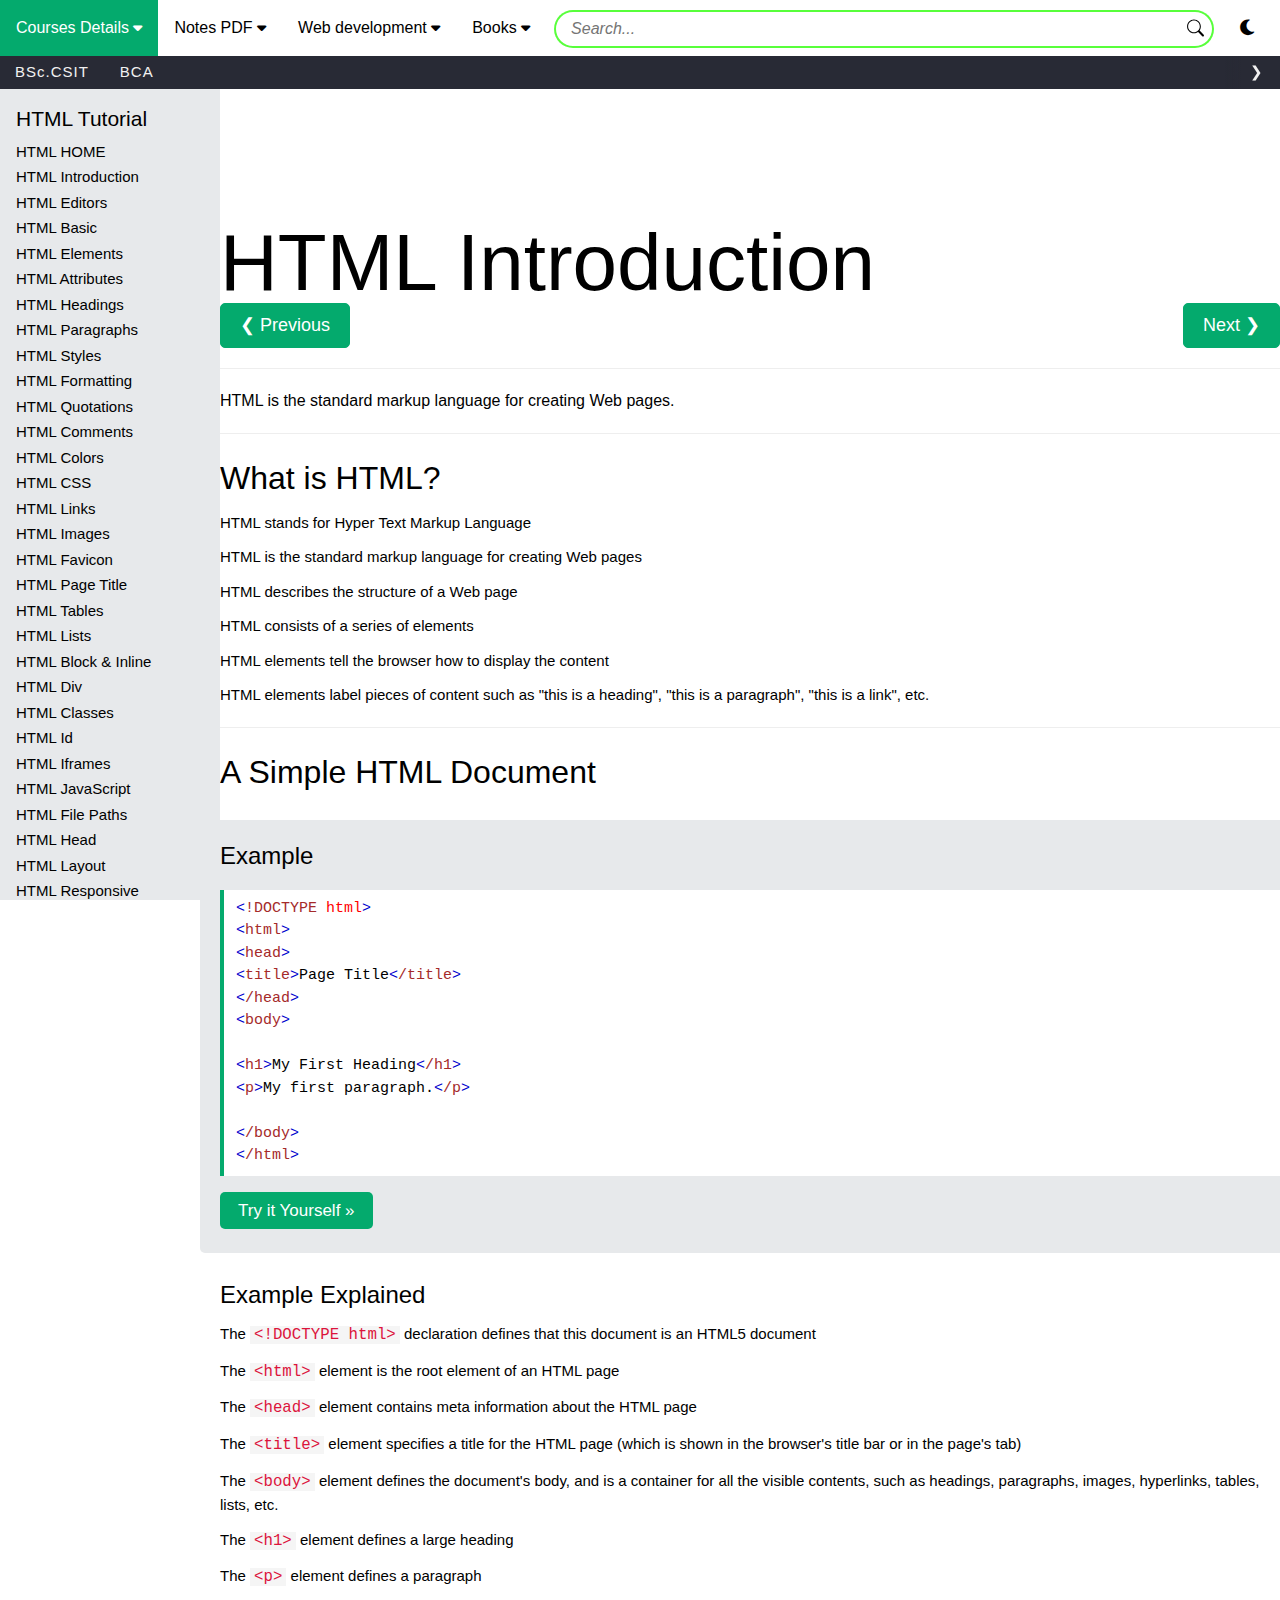
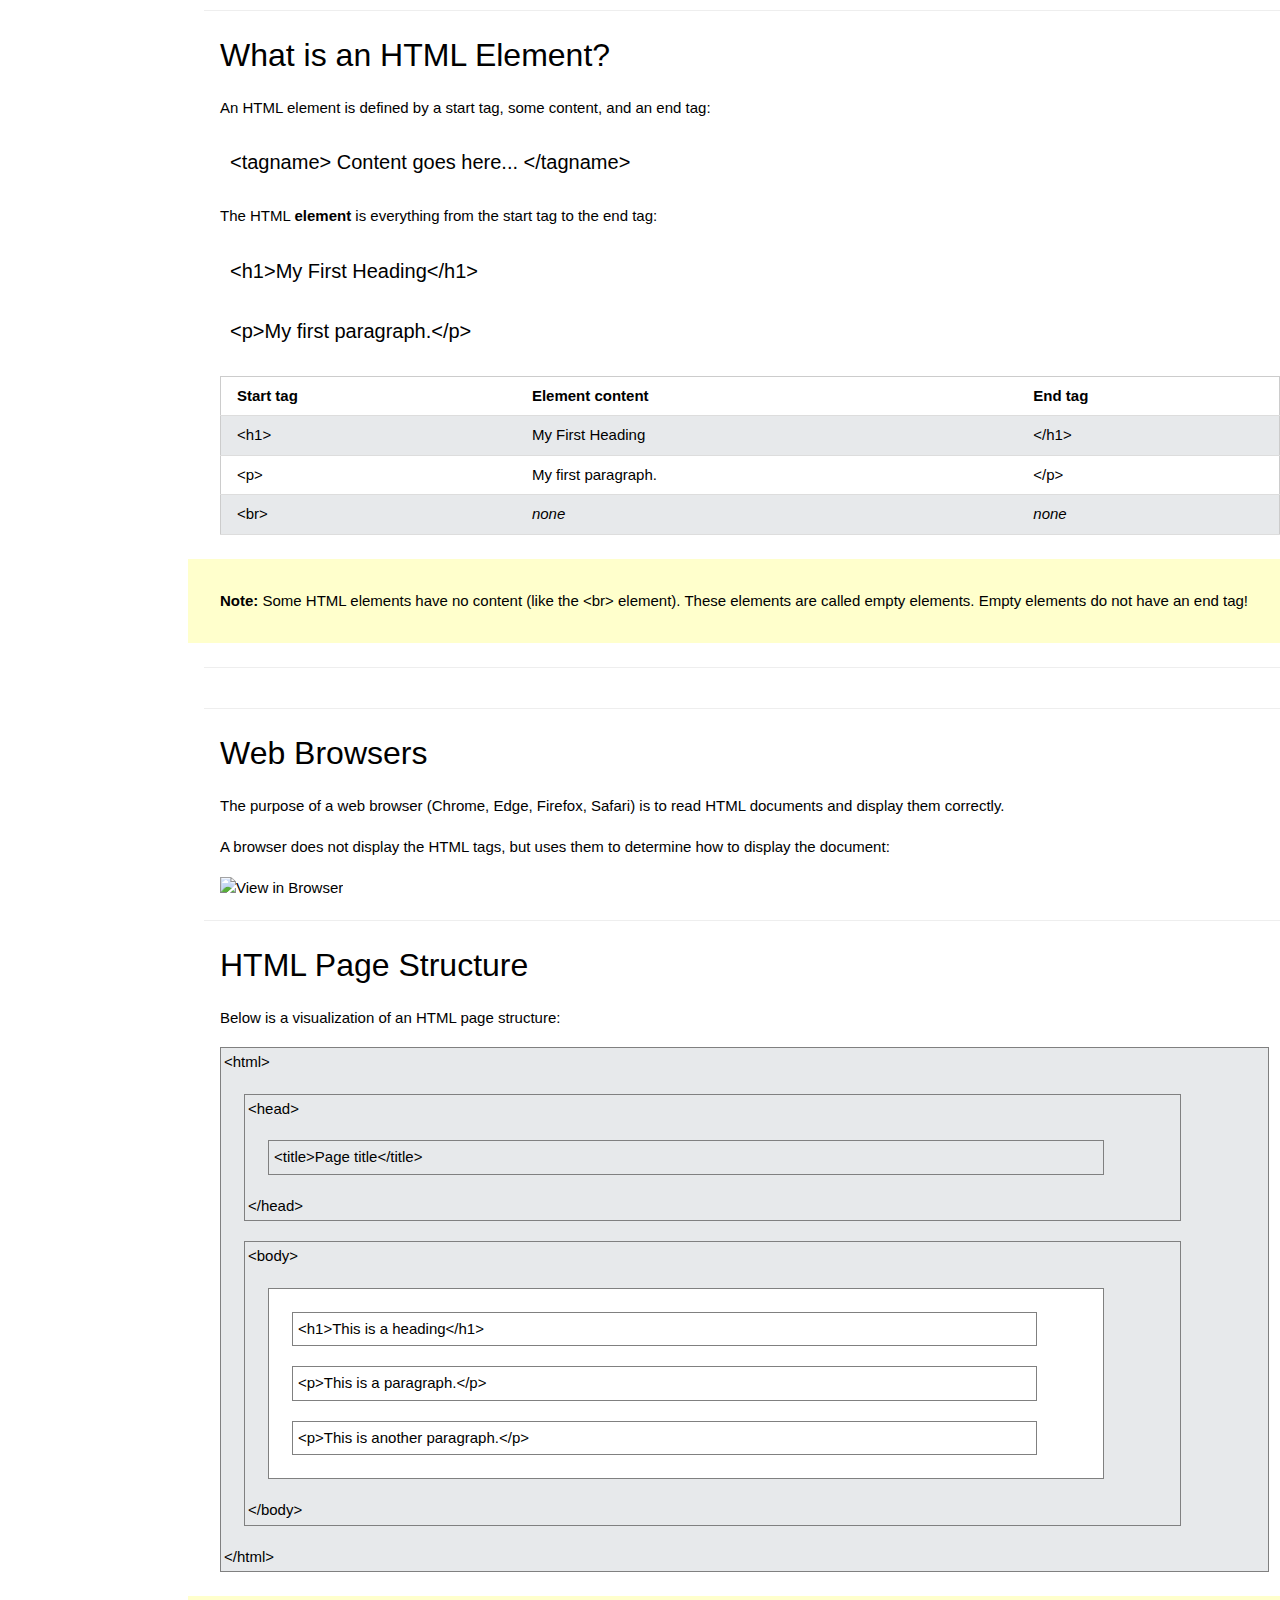
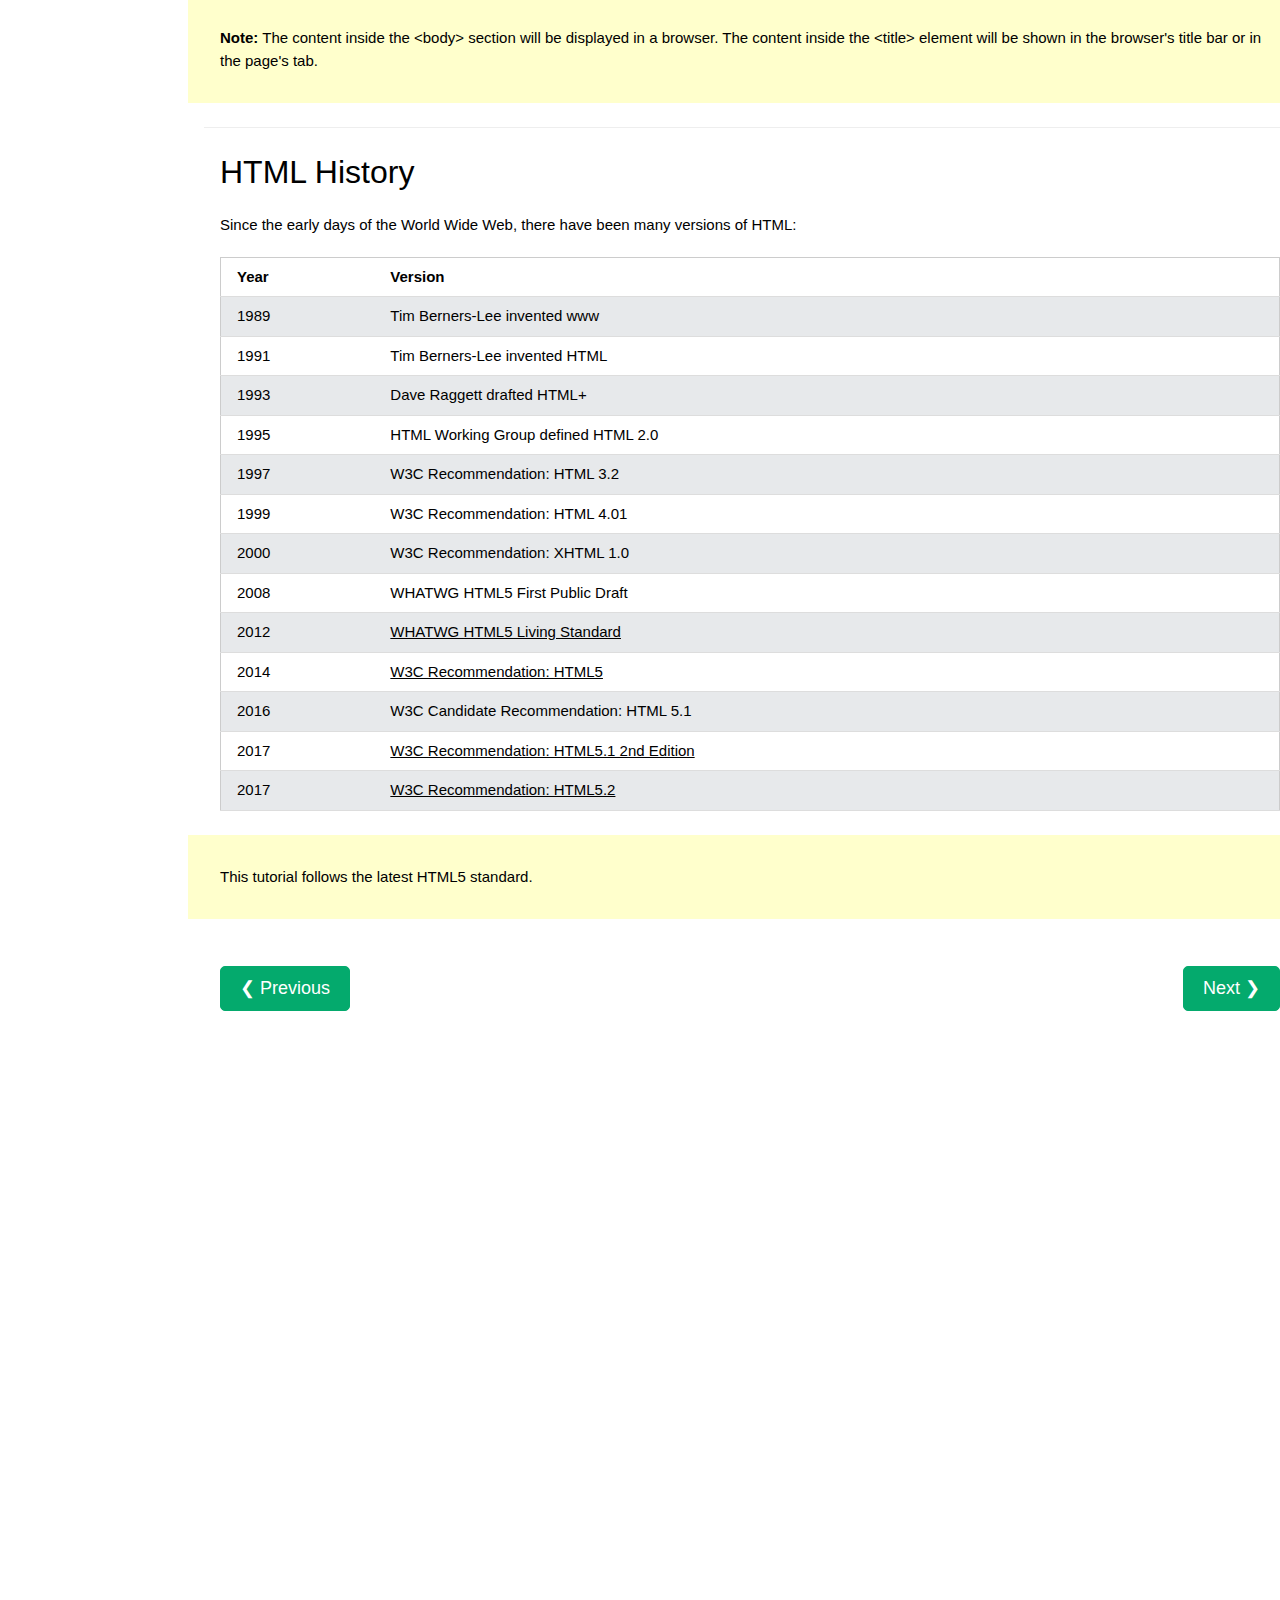
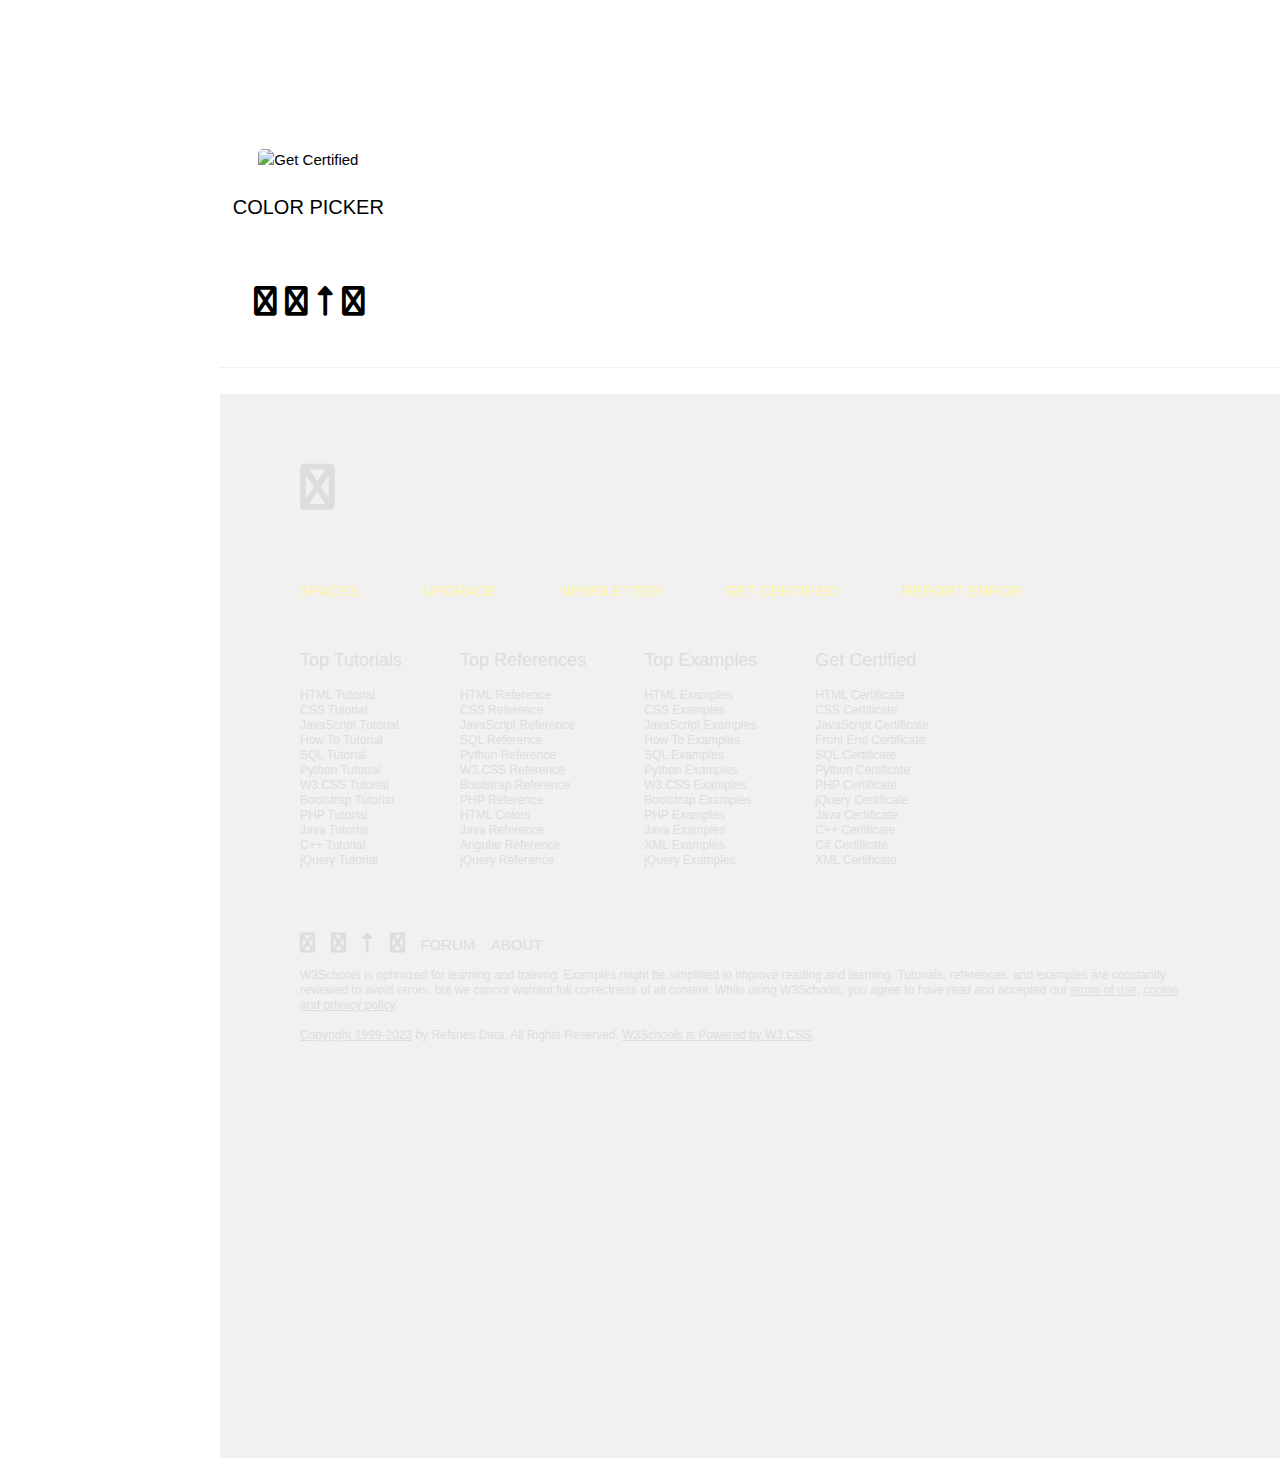
==== commit 03df0553: "Update index.html" ====
--- a/csit/index.html
+++ b/csit/index.html
@@ -78,139 +78,7 @@
 
 
     
-    <!-- Google Tag Manager -->
-    <script>
-        (function (w, d, s, l, i) {
-            w[l] = w[l] || []; w[l].push({
-                'gtm.start':
-                    new Date().getTime(), event: 'gtm.js'
-            }); var f = d.getElementsByTagName(s)[0],
-                j = d.createElement(s), dl = l != 'dataLayer' ? '&l=' + l : ''; j.async = true; j.src =
-                    'https://www.googletagmanager.com/gtm.js?id=' + i + dl; f.parentNode.insertBefore(j, f);
-        })(window, document, 'script', 'dataLayer', 'GTM-KTCFC3S');
-
-        var subjectFolder = location.pathname;
-        subjectFolder = subjectFolder.replace("/", "");
-        if (subjectFolder.startsWith("python/") == true) {
-            if (subjectFolder.includes("/numpy/") == true) {
-                subjectFolder = "numpy/"
-            } else if (subjectFolder.includes("/pandas/") == true) {
-                subjectFolder = "pandas/"
-            } else if (subjectFolder.includes("/scipy/") == true) {
-                subjectFolder = "scipy/"
-            }
-        }
-        subjectFolder = subjectFolder.substr(0, subjectFolder.indexOf("/"));
-    </script>
-    <!-- End Google Tag Manager -->
-
-    <script src="/lib/uic.js?v=1.0.5"></script>
-    <script data-cfasync="false" type="text/javascript">
-        var k42 = false;
-        // GPT slots
-        var gptAdSlots = [];
-        window.googletag = window.googletag || { cmd: [] };
-        googletag.cmd.push(function () {
-            googletag.pubads().setTargeting("page_section", subjectFolder);
-
-        });
-        k42 = true;
-
-    </script>
-    <script data-cfasync="false" type="text/javascript">
-        window.snigelPubConf = {
-            "adengine": {
-
-                "activeAdUnits": ["main_leaderboard", "sidebar_top", "bottom_left", "bottom_right"]
-
-            }
-        }
-        uic_r_a()
-    </script>
-    <script type='text/javascript'>
-        var stickyadstatus = "";
-        function fix_stickyad() {
-            document.getElementById("stickypos").style.position = "sticky";
-            var elem = document.getElementById("stickyadcontainer");
-            if (!elem) { return false; }
-            if (document.getElementById("skyscraper")) {
-                var skyWidth = Number(w3_getStyleValue(document.getElementById("skyscraper"), "width").replace("px", ""));
-            }
-            else {
-                var skyWidth = Number(w3_getStyleValue(document.getElementById("right"), "width").replace("px", ""));
-            }
-            elem.style.width = skyWidth + "px";
-            if (window.innerWidth <= 992) {
-                elem.style.position = "";
-                elem.style.top = stickypos + "px";
-                return false;
-            }
-            var stickypos = document.getElementById("stickypos").offsetTop;
-            var docTop = window.pageYOffset || document.documentElement.scrollTop || document.body.scrollTop;
-            var adHeight = Number(w3_getStyleValue(elem, "height").replace("px", ""));
-            if (stickyadstatus == "") {
-                if ((stickypos - docTop) < 100) {
-                    elem.style.position = "fixed";
-                    elem.style.top = "100px";
-                    stickyadstatus = "sticky";
-                    document.getElementById("stickypos").style.position = "sticky";
-
-                }
-            } else {
-                if ((docTop + 100) - stickypos < 0) {
-                    elem.style.position = "";
-                    elem.style.top = stickypos + "px";
-                    stickyadstatus = "";
-                    document.getElementById("stickypos").style.position = "static";
-                }
-            }
-            if (stickyadstatus == "sticky") {
-                if ((docTop + adHeight + 100) > document.getElementById("footer").offsetTop) {
-                    elem.style.position = "absolute";
-                    elem.style.top = (document.getElementById("footer").offsetTop - adHeight) + "px";
-                    document.getElementById("stickypos").style.position = "static";
-                } else {
-                    elem.style.position = "fixed";
-                    elem.style.top = "100px";
-                    stickyadstatus = "sticky";
-                    document.getElementById("stickypos").style.position = "sticky";
-                }
-            }
-        }
-        function w3_getStyleValue(elmnt, style) {
-            if (window.getComputedStyle) {
-                return window.getComputedStyle(elmnt, null).getPropertyValue(style);
-            } else {
-                return elmnt.currentStyle[style];
-            }
-        }
-    </script>
-
-    <script async data-cfasync="false" src="https://cdn.snigelweb.com/adengine/w3schools.com/loader.js"
-        type="text/javascript"></script>
-    <script src="/lib/common-deps.js?v=1.0.3"></script>
-    <script src="/lib/user-session.js?v=1.0.33"></script>
-    <script src="/lib/my-learning.js?v=1.0.23"></script>
-
-
-    <style>
-        .spes_tagname {
-            color: brown;
-        }
-
-        .spes_tag {
-            color: mediumblue;
-        }
-
-        body.darkpagetheme .spes_tagname {
-            color: #ff9999;
-        }
-
-        body.darkpagetheme .spes_tag {
-            color: #88ccbb;
-        }
-    </style>
-</head>
+  </head>
 
 <body>
 
@@ -5402,4 +5270,4 @@
 
 </body>
 
-</html>+</html>
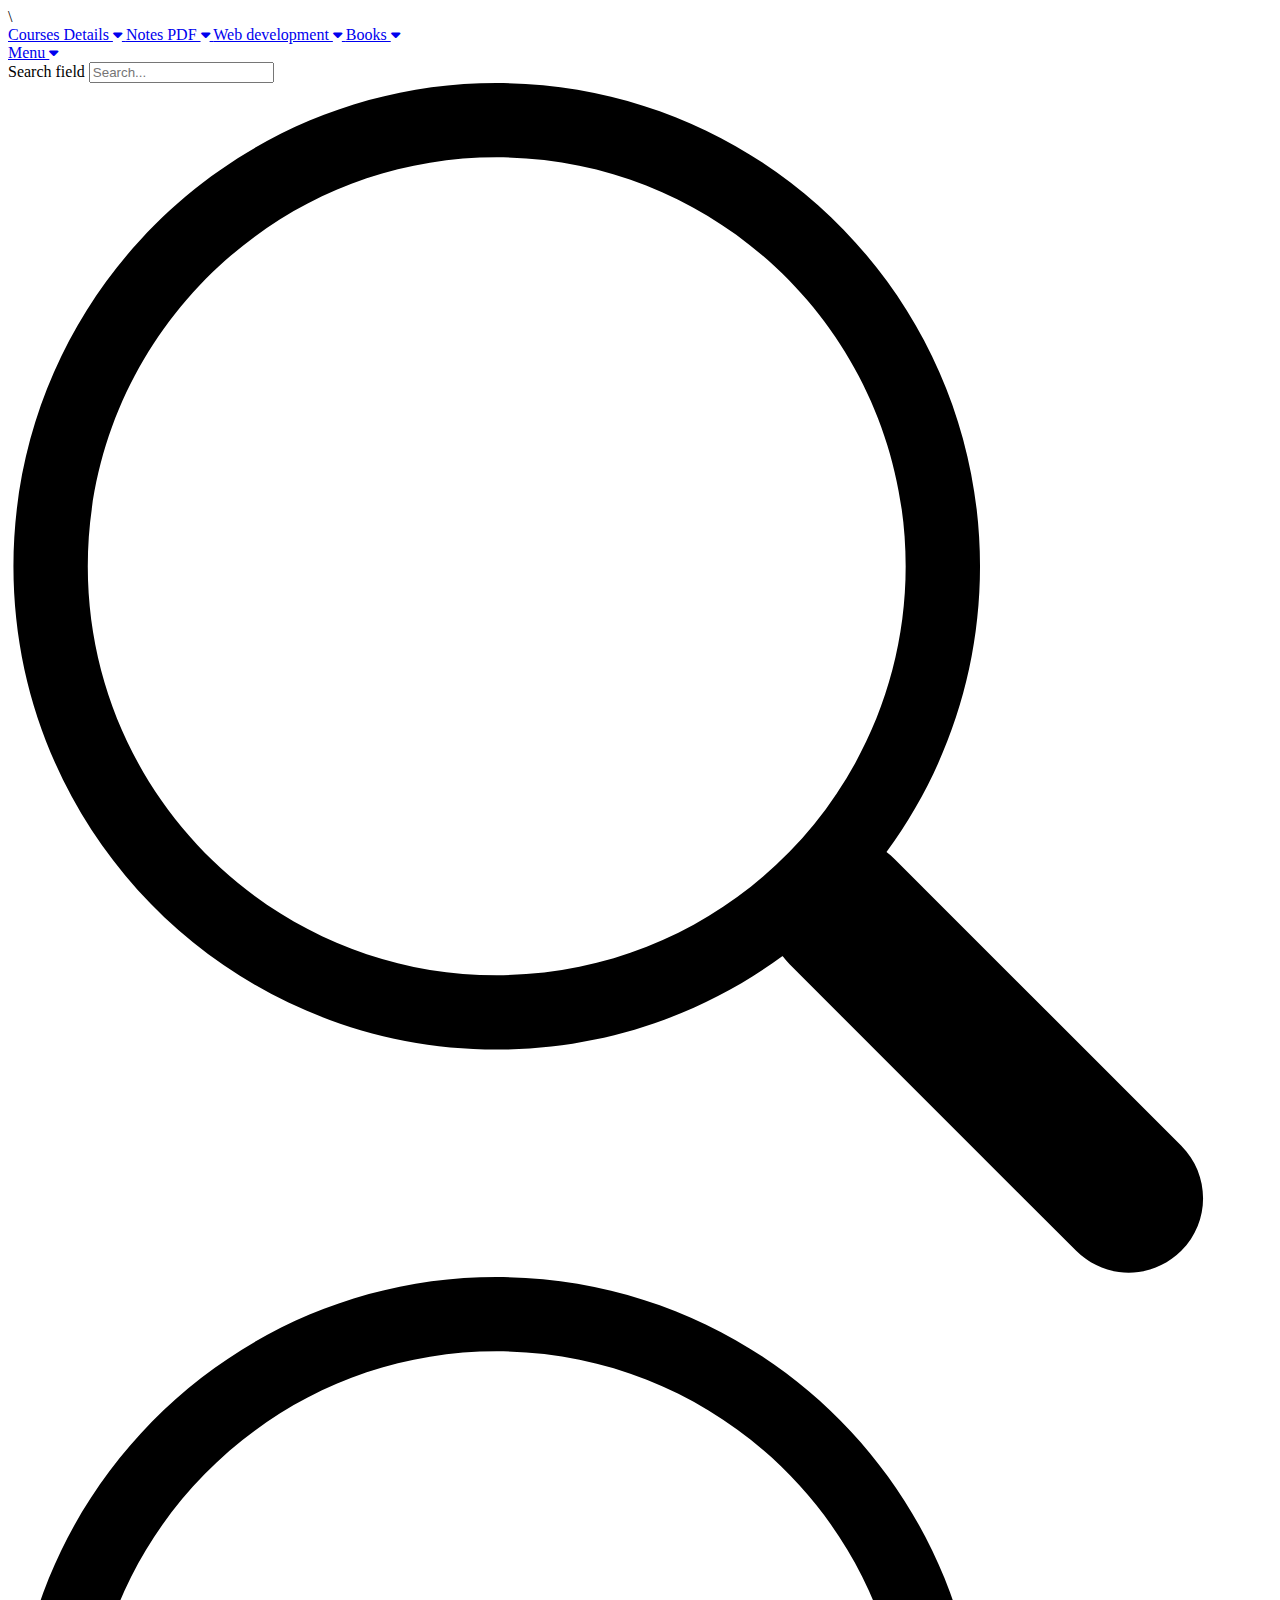
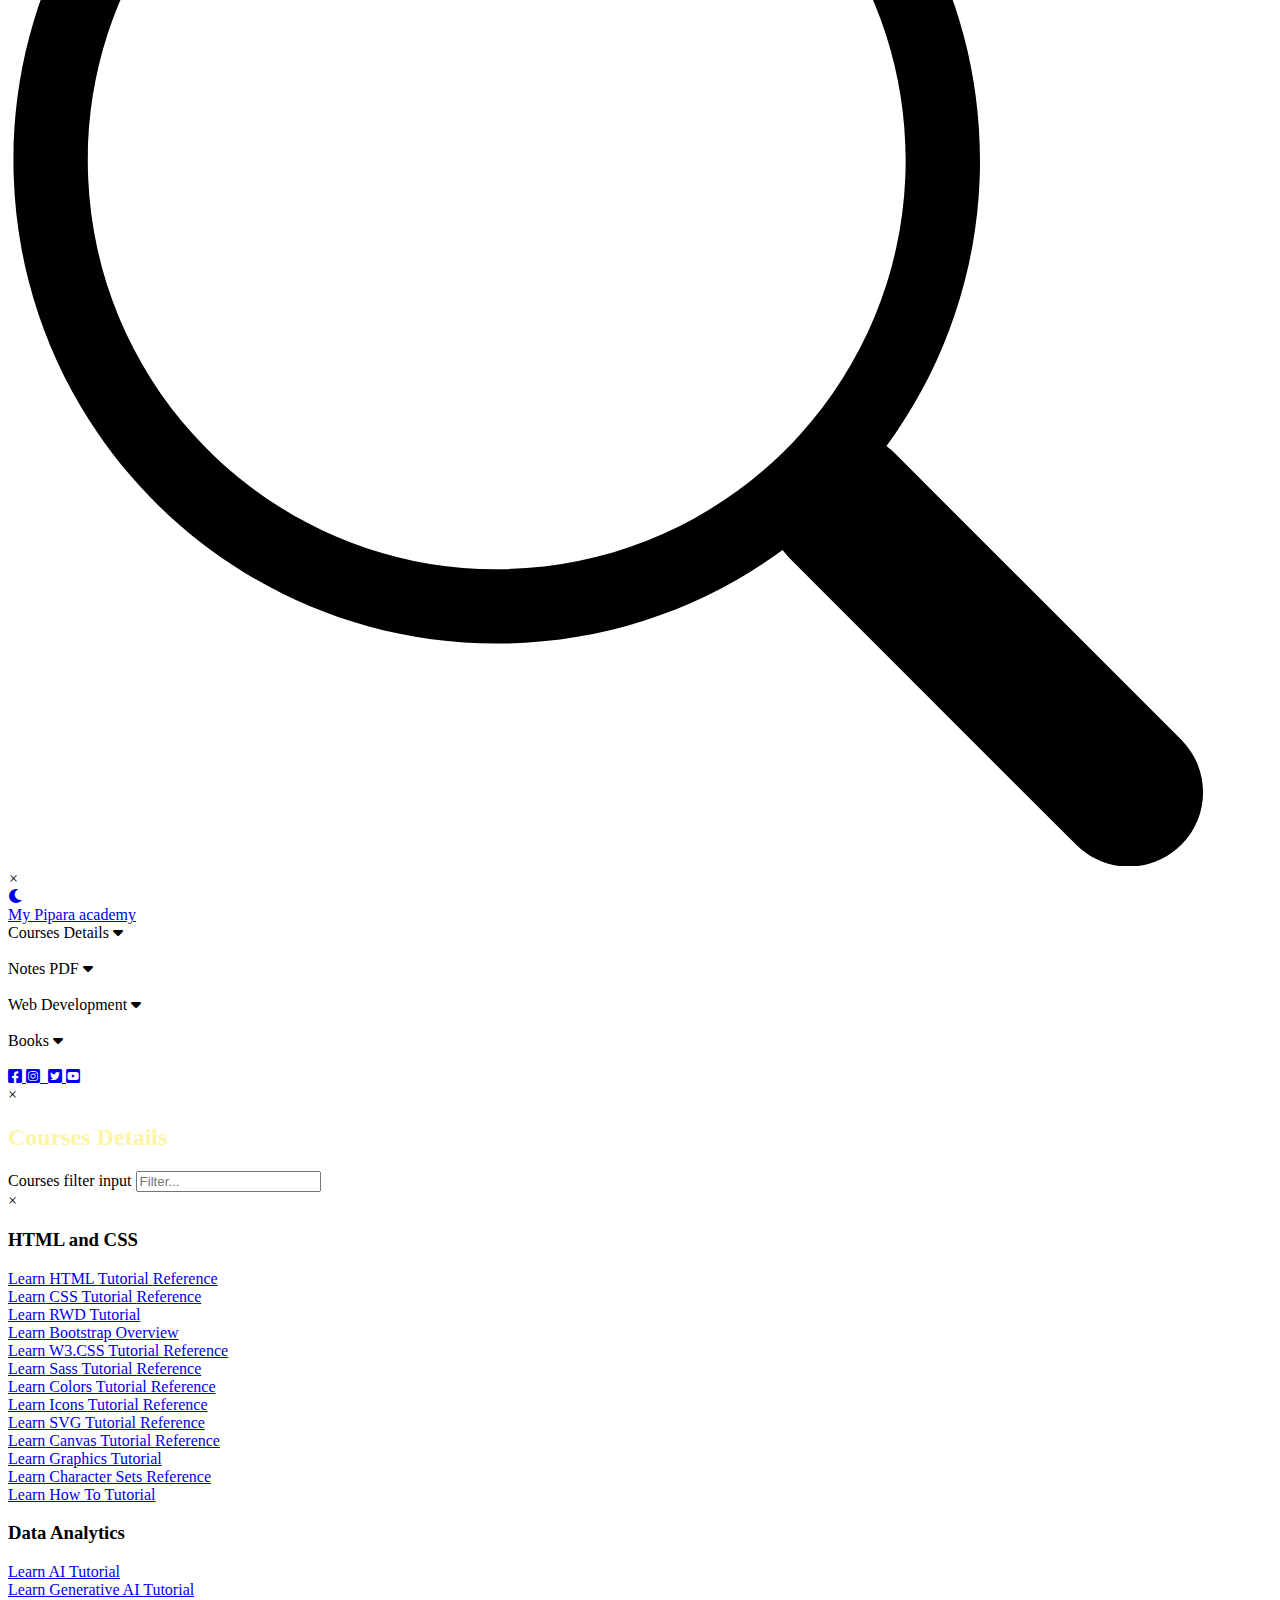
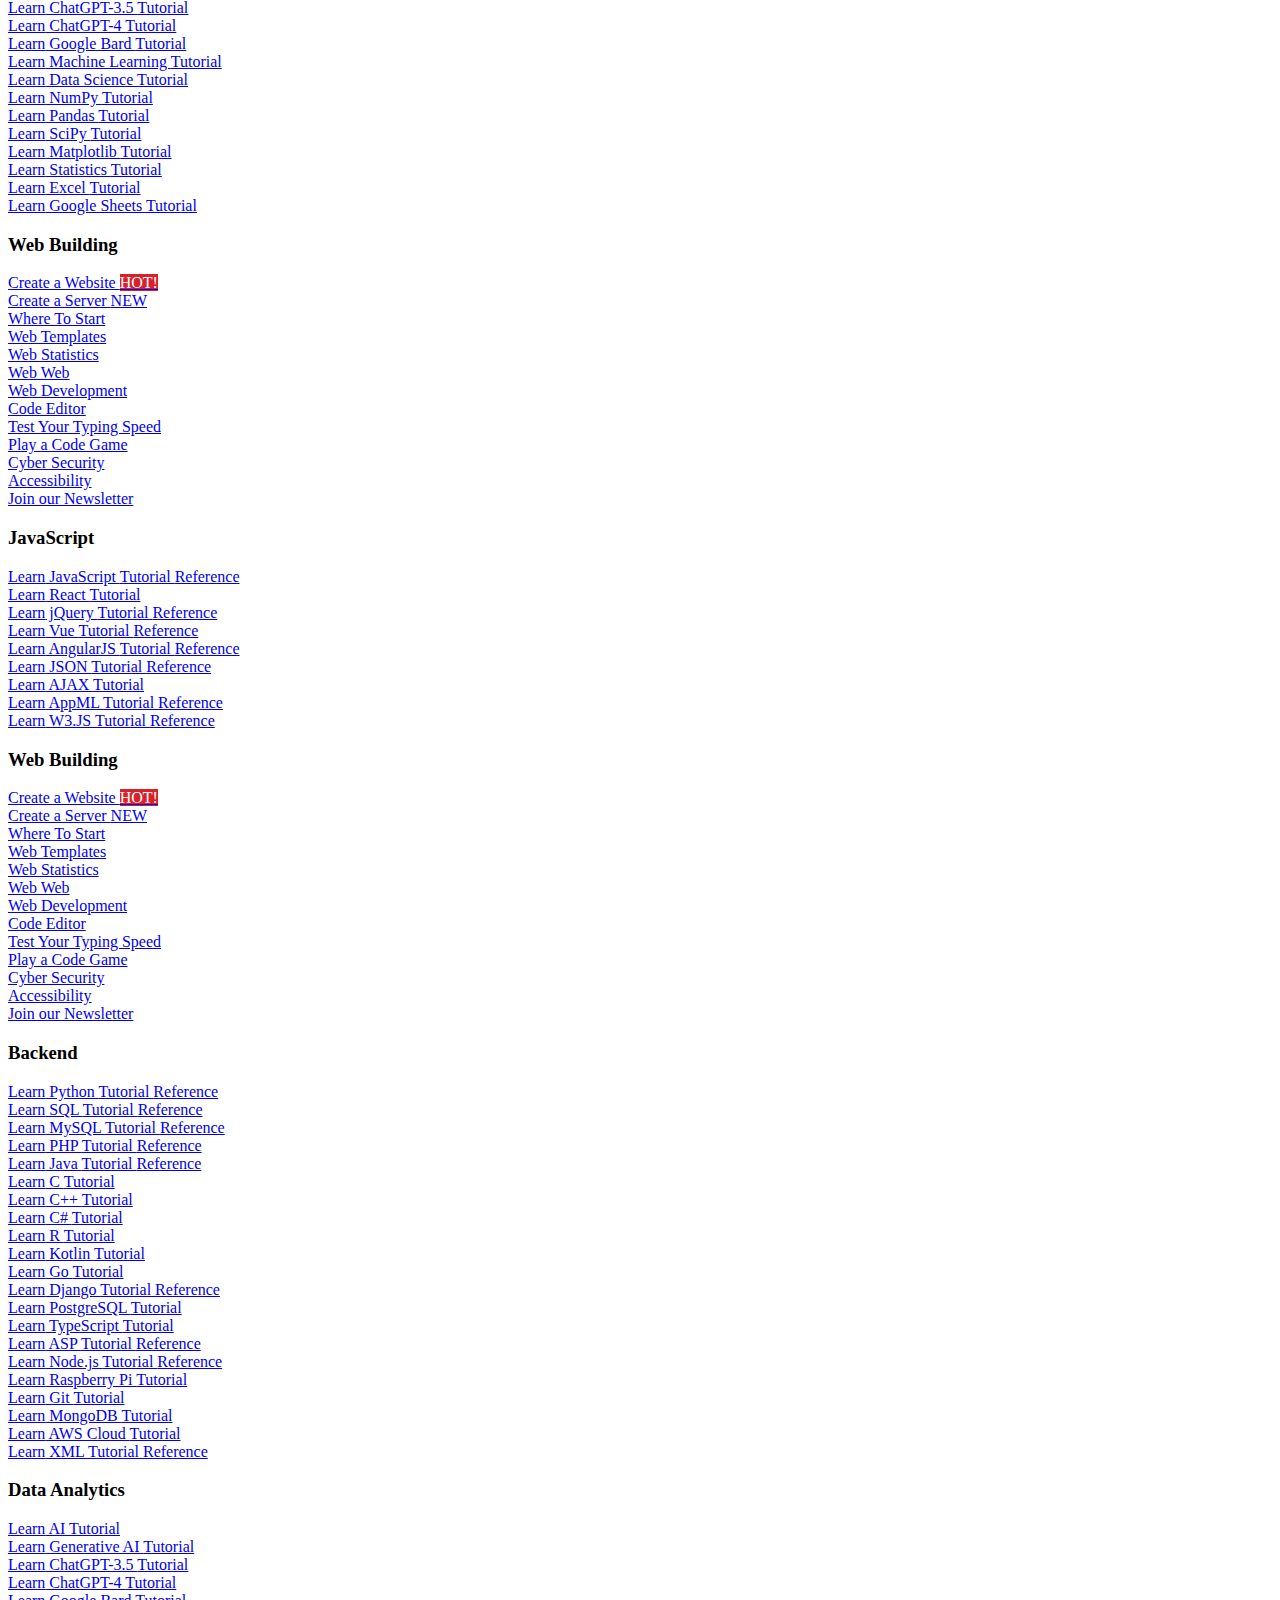
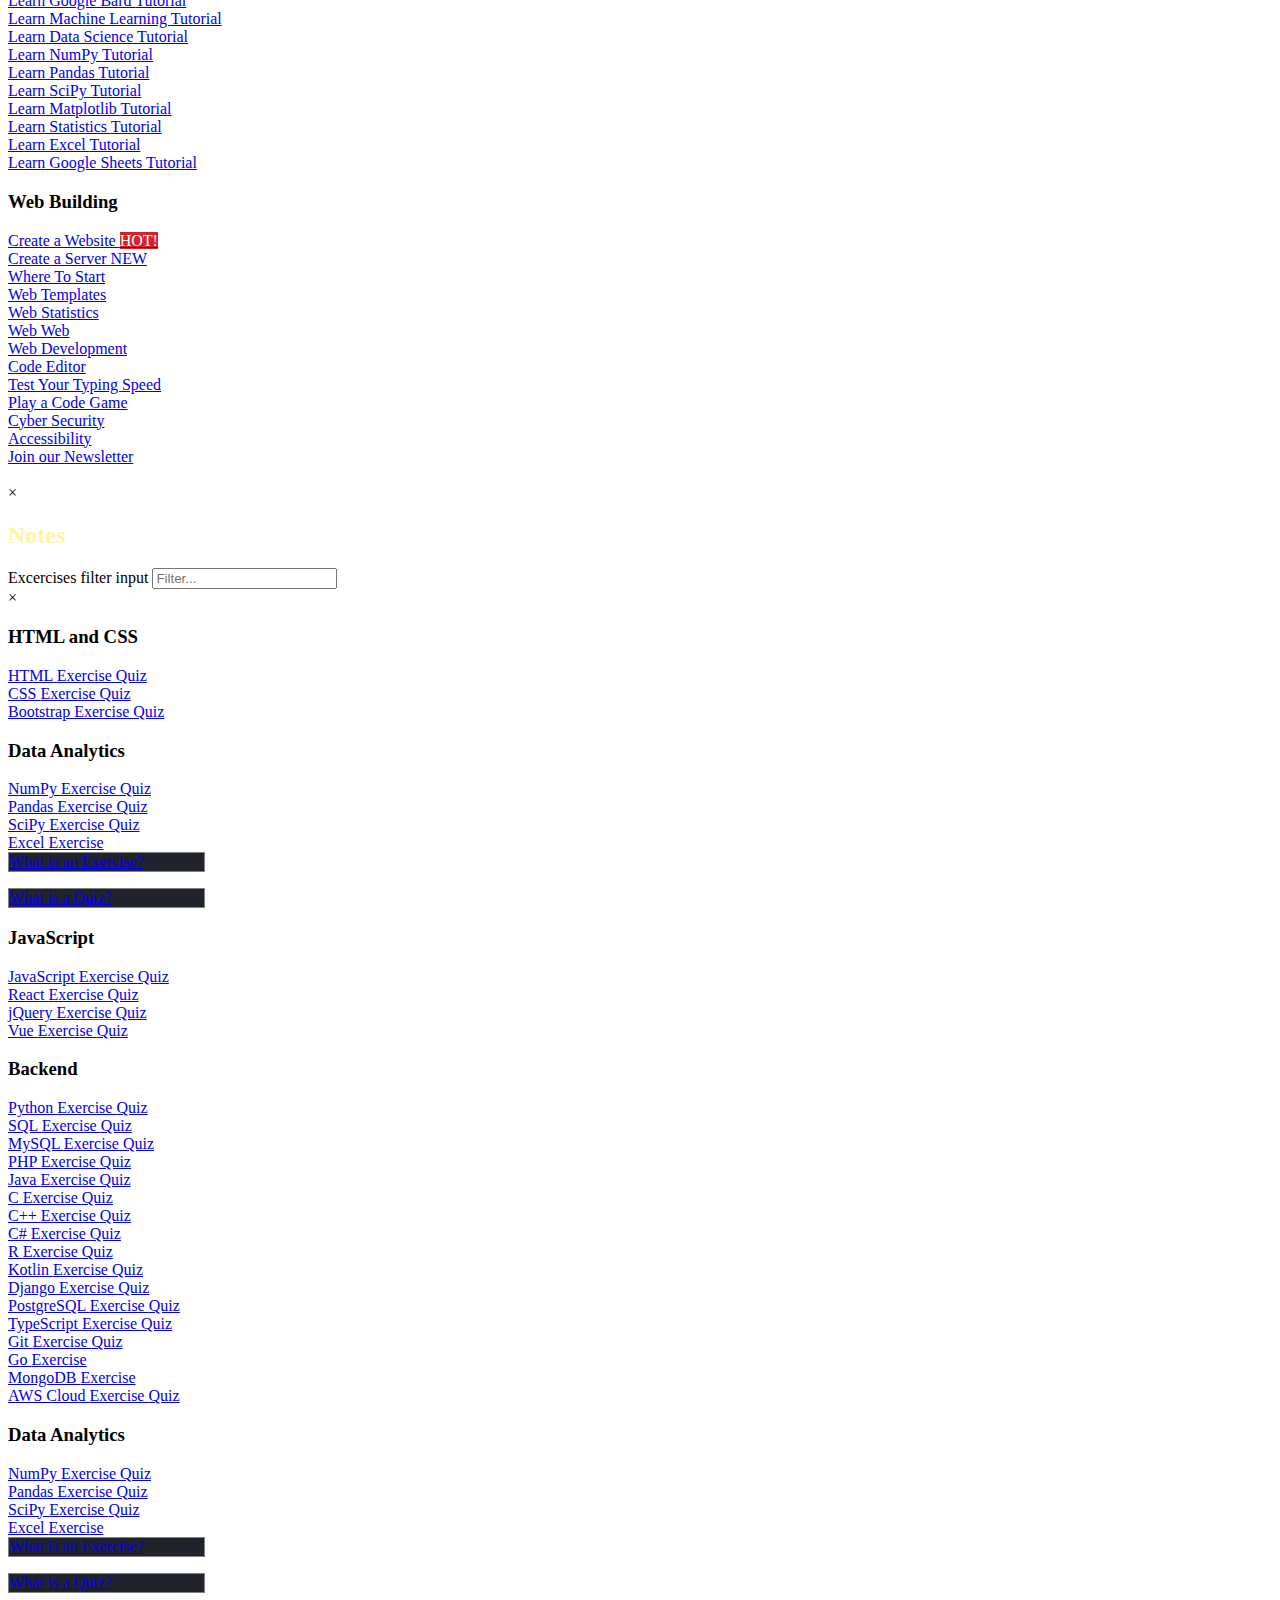
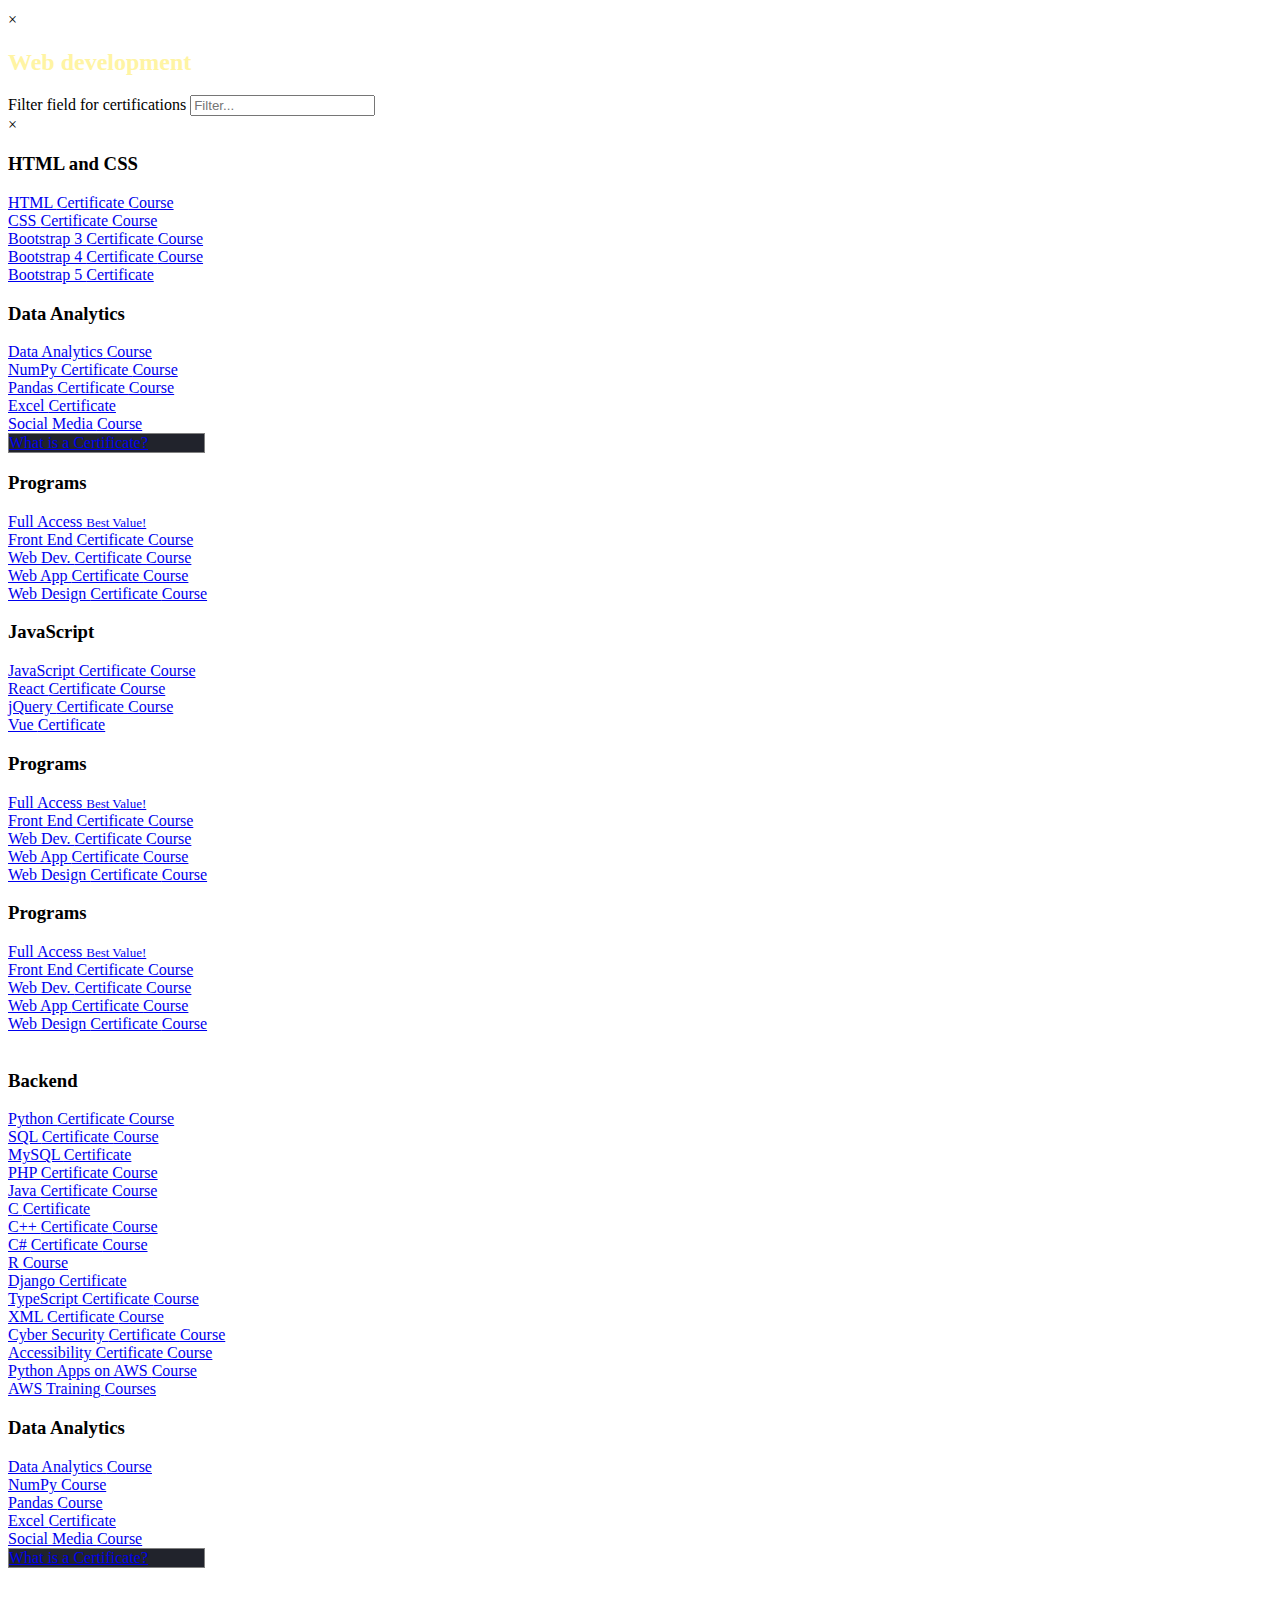
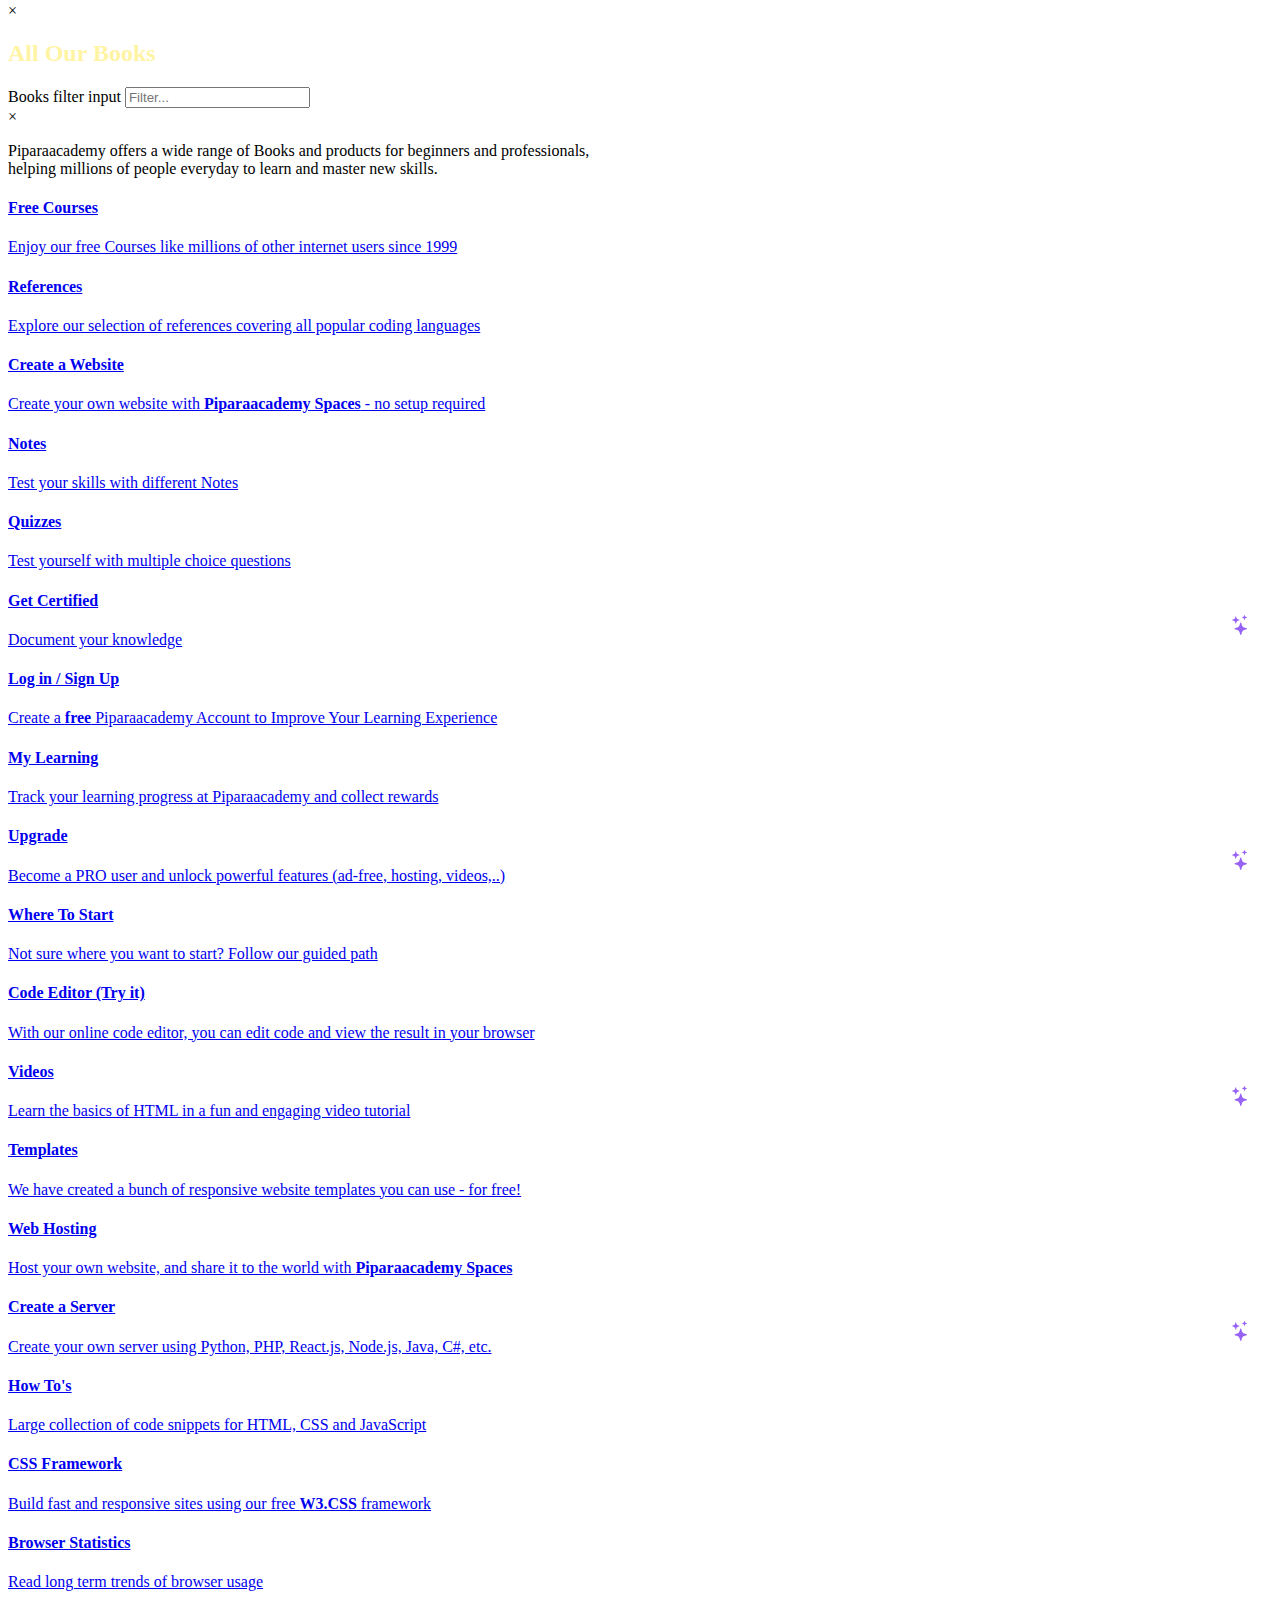
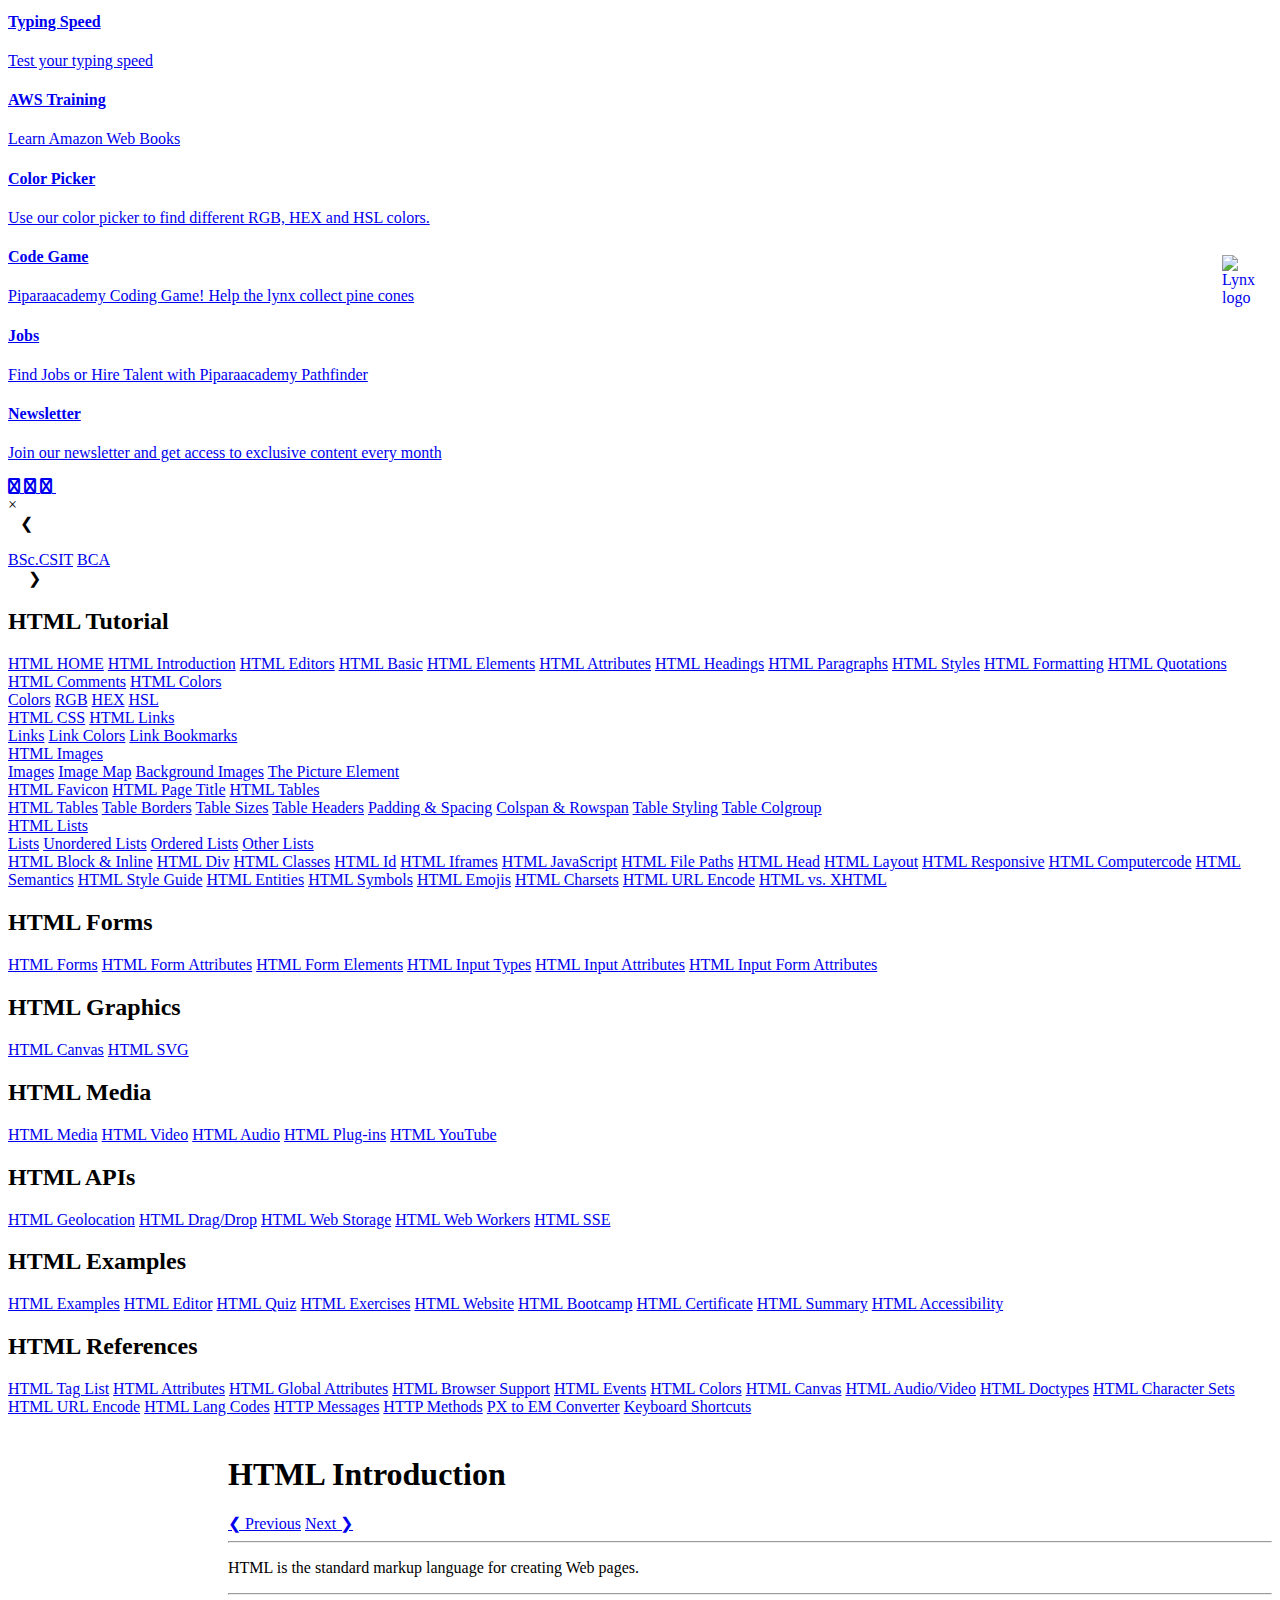
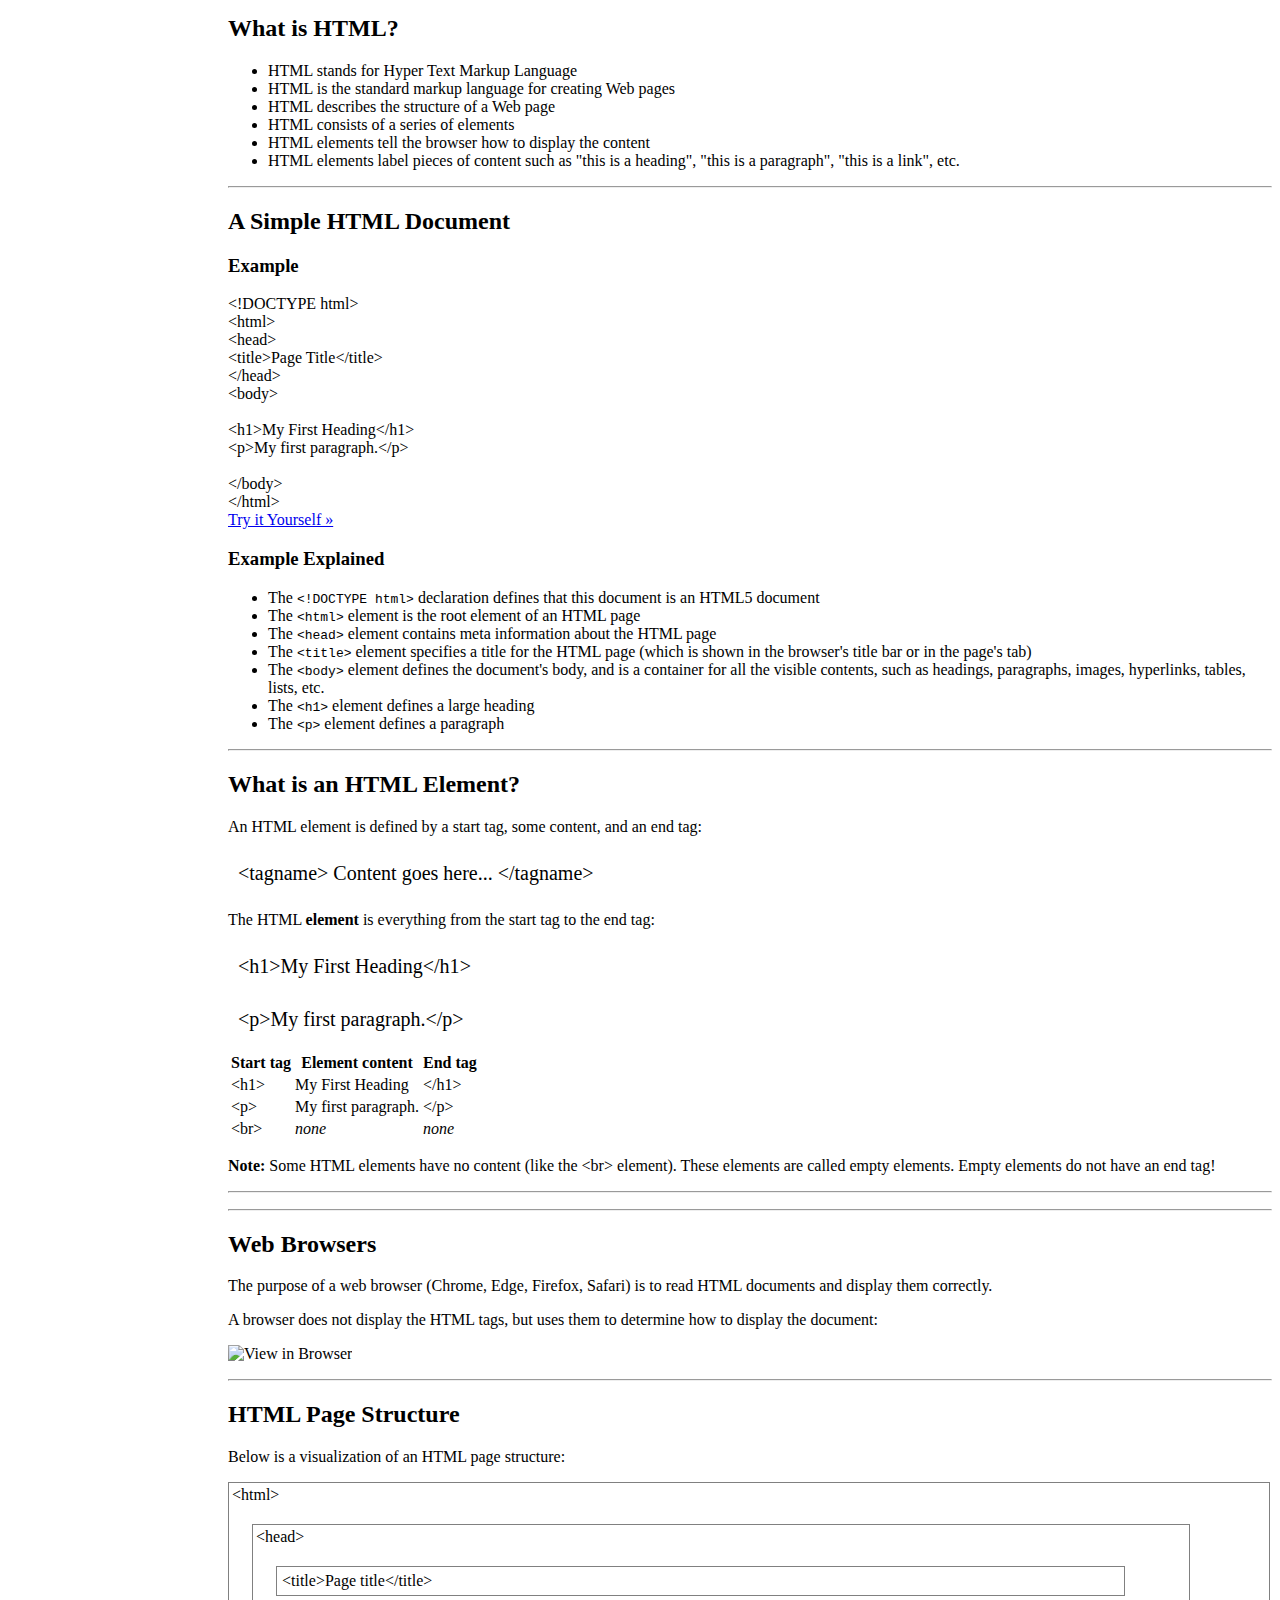
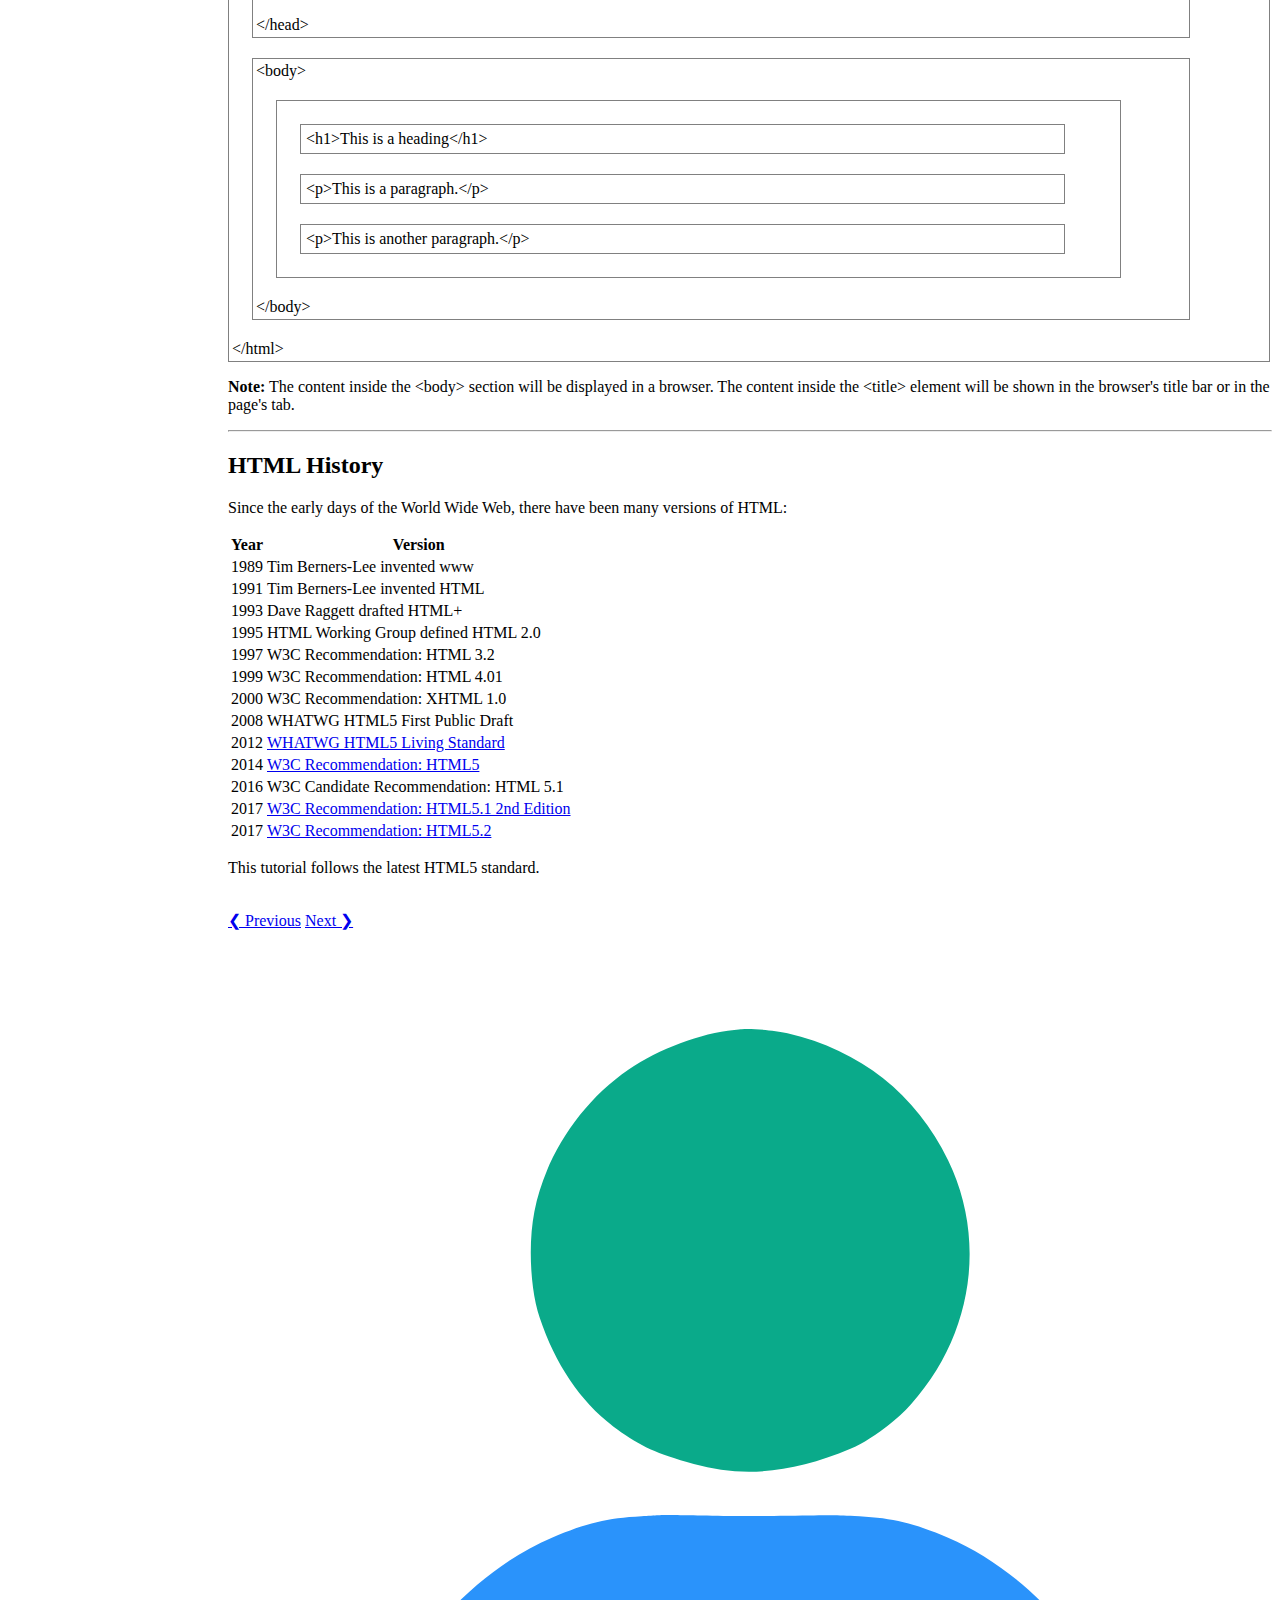
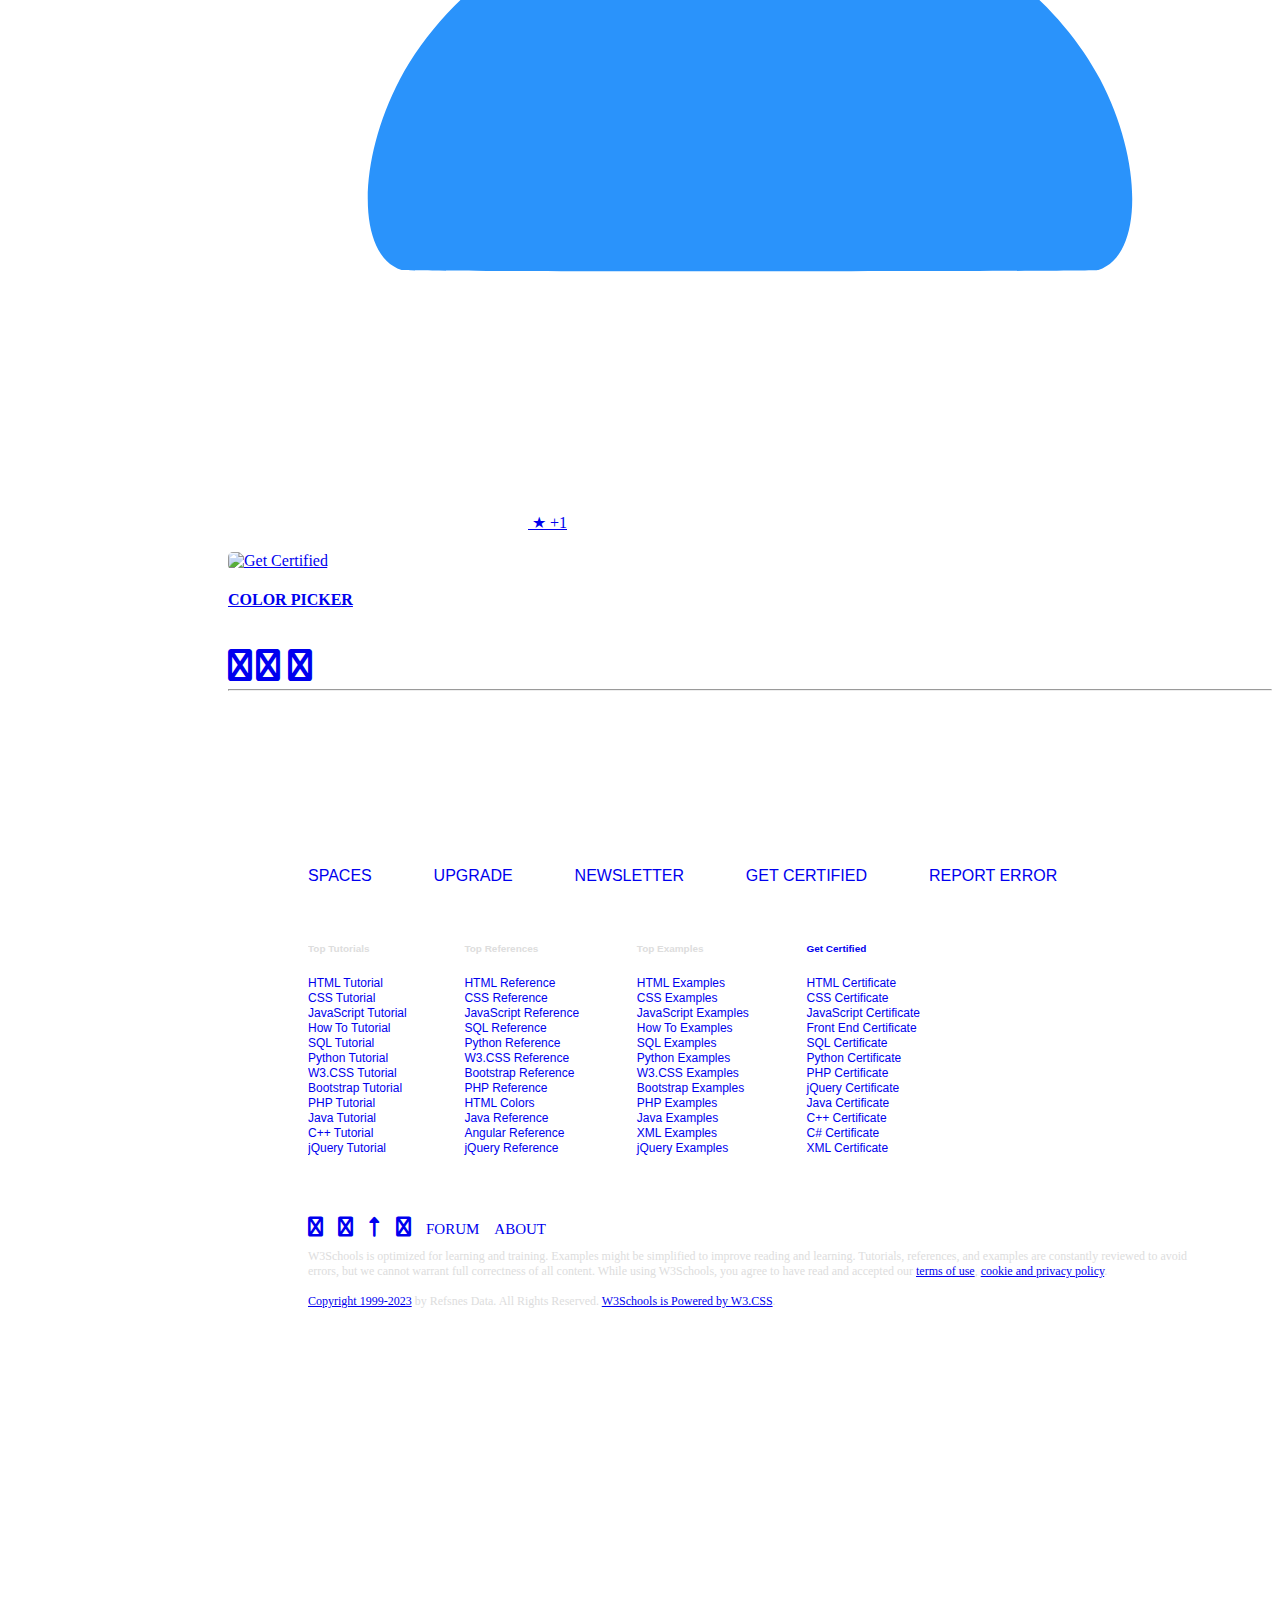
==== commit 21b0a709: "Update index.html" ====
--- a/csit/index.html
+++ b/csit/index.html
@@ -53,8 +53,8 @@
 
 
     <!-- CSS and JavaScript links go here -->
-    <link rel="stylesheet" href="/style/topnav-main.css">
-    <link rel="stylesheet" href="/style/template.css">
+    <link rel="stylesheet" href="/pipara/style/topnav-main.css">
+    <link rel="stylesheet" href="/pipara/style/template.css">
 
 
     <!-- icon cnd link fa fa-caret-down and fa fa-caret-up -->
@@ -64,10 +64,10 @@
     <!-- JavaScript links go here -->
     <!-- <script async data-cfasync="false" src="javaScript/loader.js" type="text/javascript"></script> -->
      <!-- JavaScript links go here -->
-    <script src="/javaScript/common-deps.js"></script>
-    <script src="/javaScript/user-session.js"></script>
+    <script src="/pipara/javaScript/common-deps.js"></script>
+    <script src="/pipara/javaScript/user-session.js"></script>
     <!-- JavaScript links go here -->
-    <script src="/javaScript/my-learning.js"></script>
+    <script src="/pipara/javaScript/my-learning.js"></script>
 
     <!-- google search on websites Search box -->
     <script src="/javaScript/uic.js"></script>
@@ -5260,8 +5260,8 @@
             }
         }
     </script>
-    <script src="/javaScript/topnav-main.js"></script>
-    <script src="/javaScript/template-footer.js"></script>
+    <script src="/pipara/javaScript/topnav-main.js"></script>
+    <script src="/pipara/javaScript/template-footer.js"></script>
 
 
     <!-- change the js file  -->
